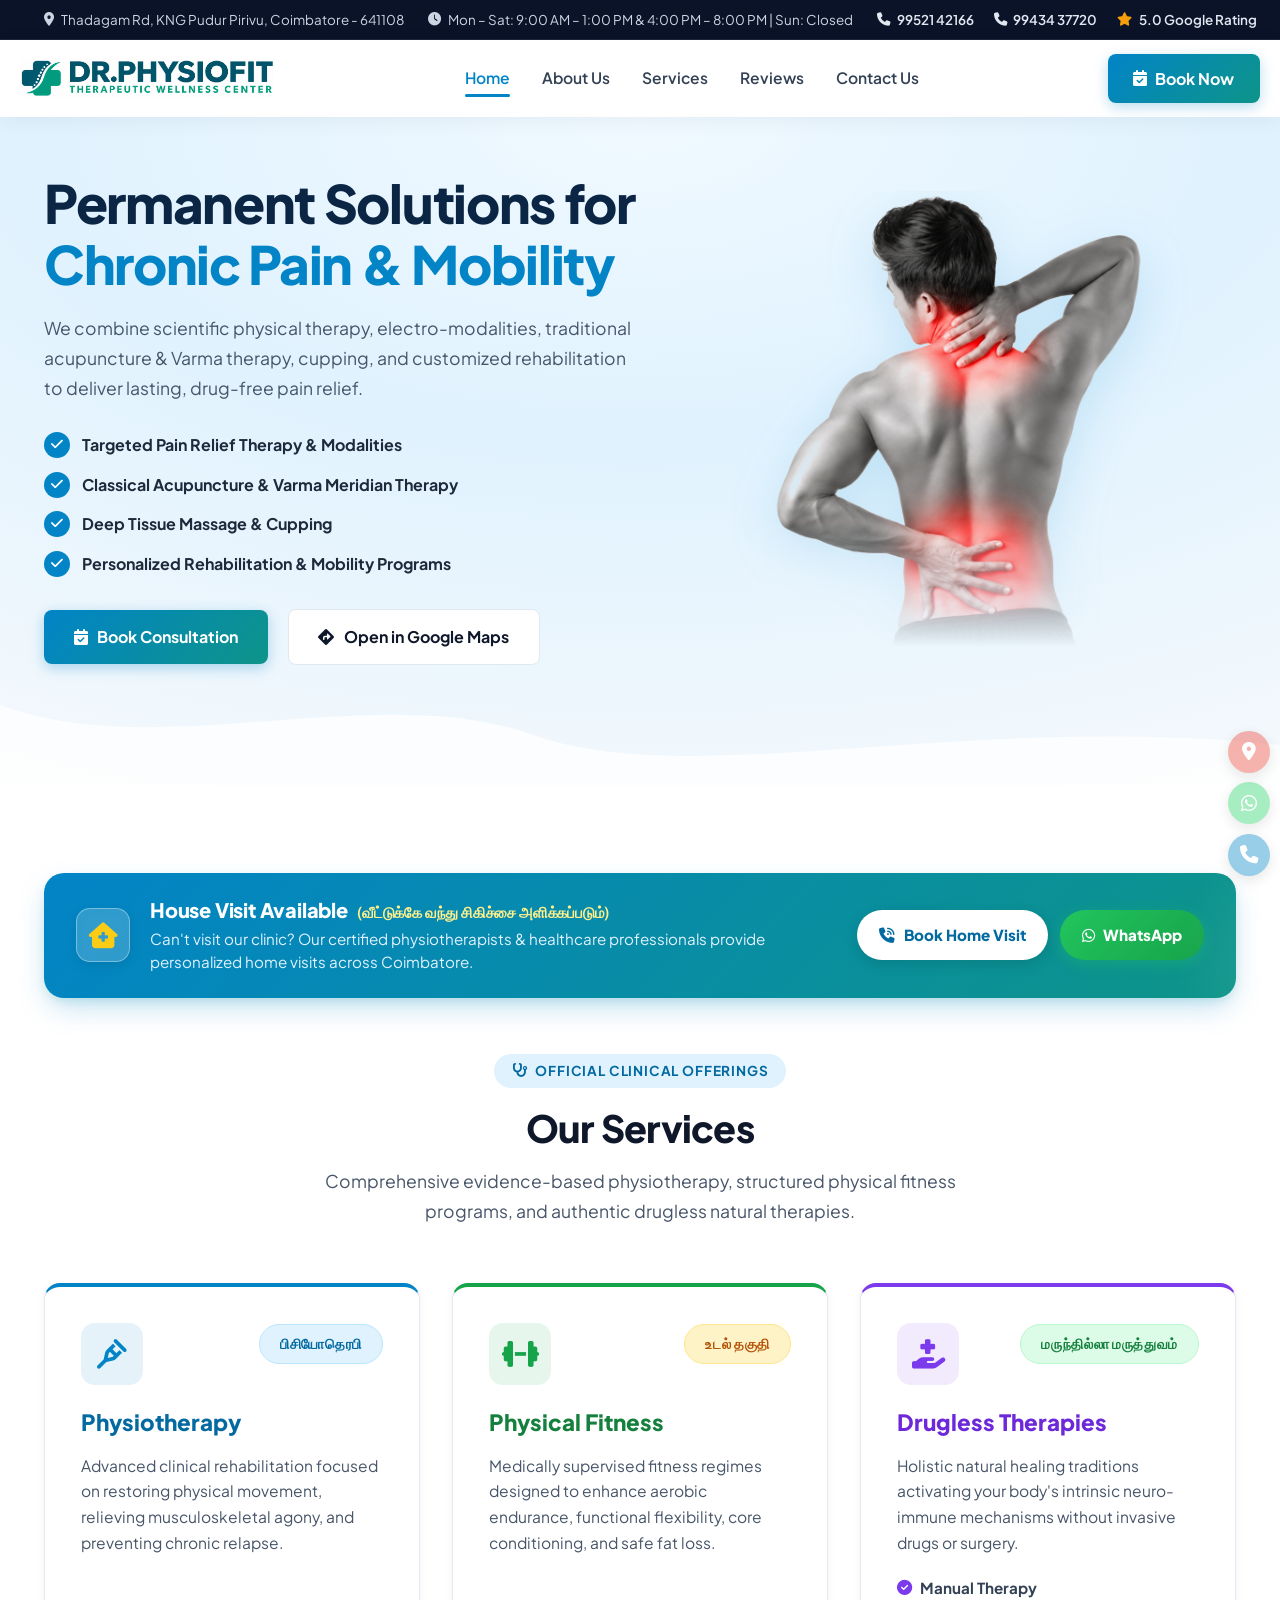
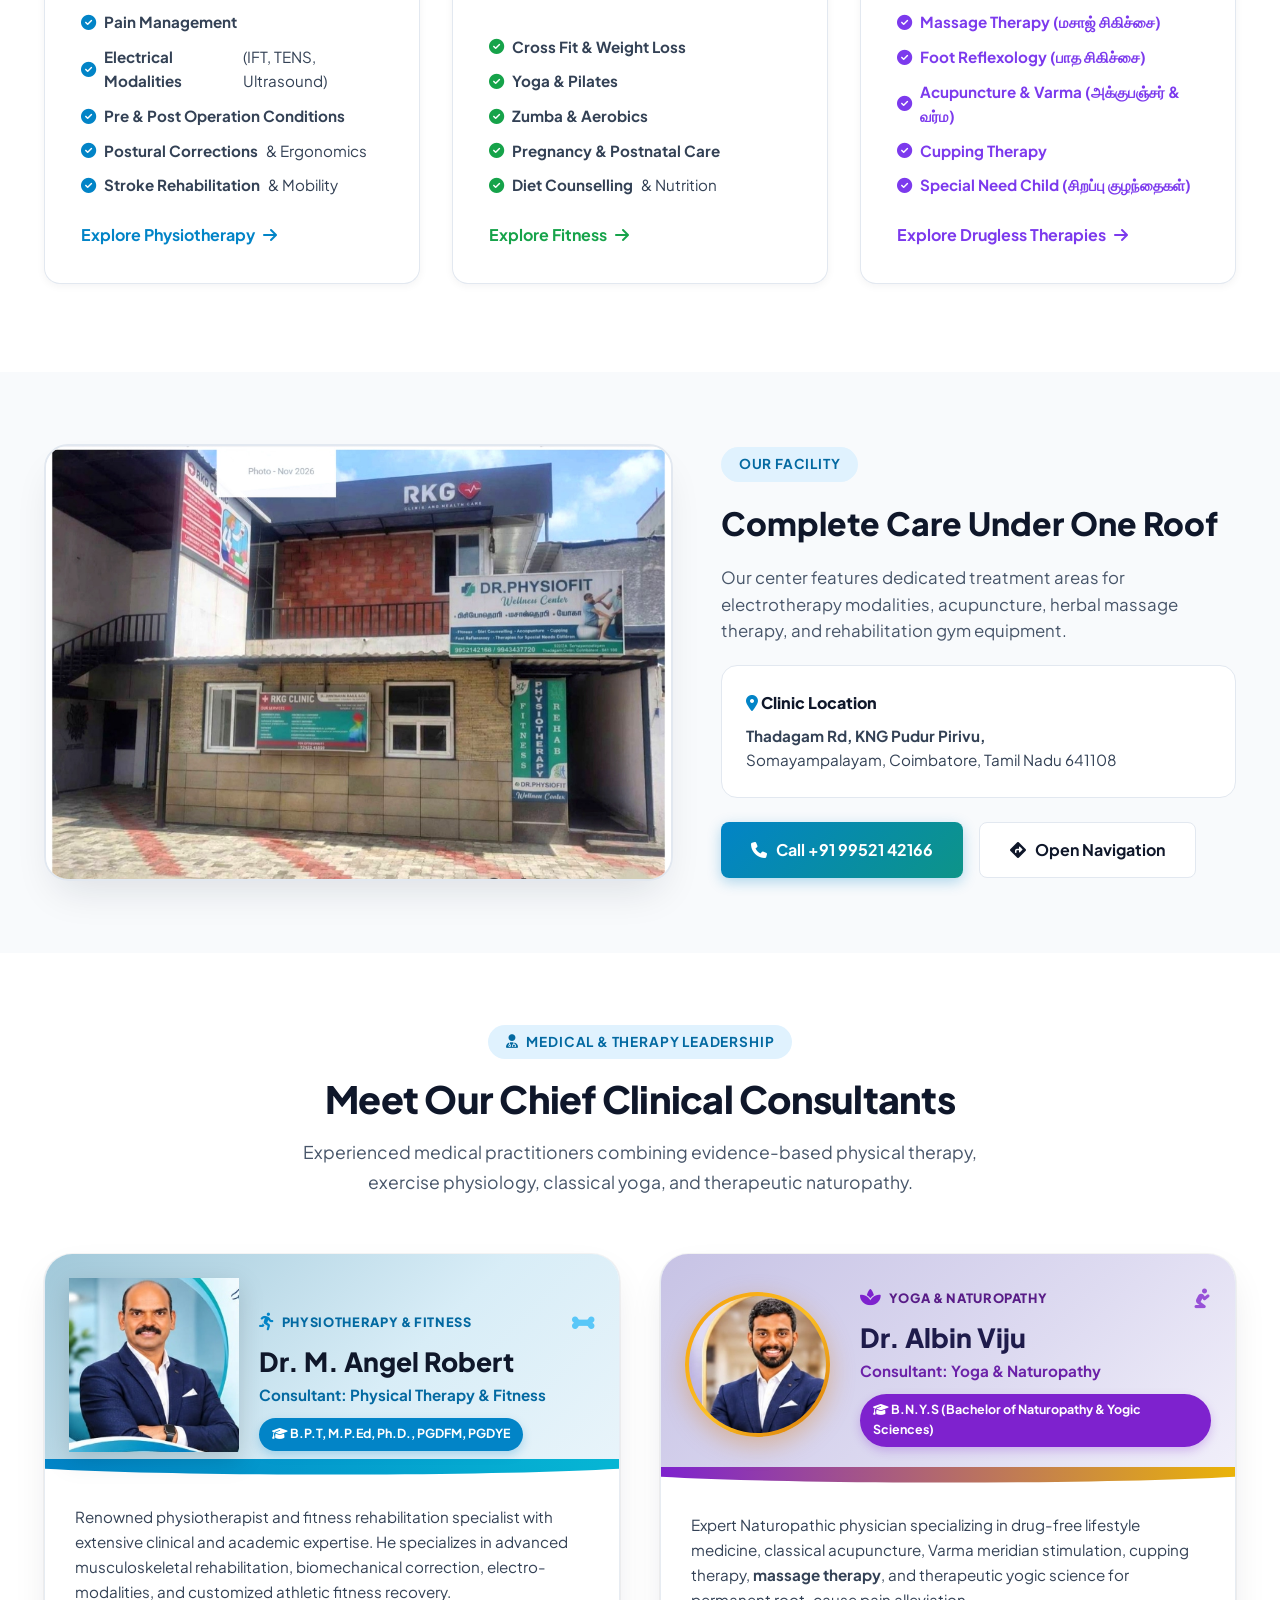
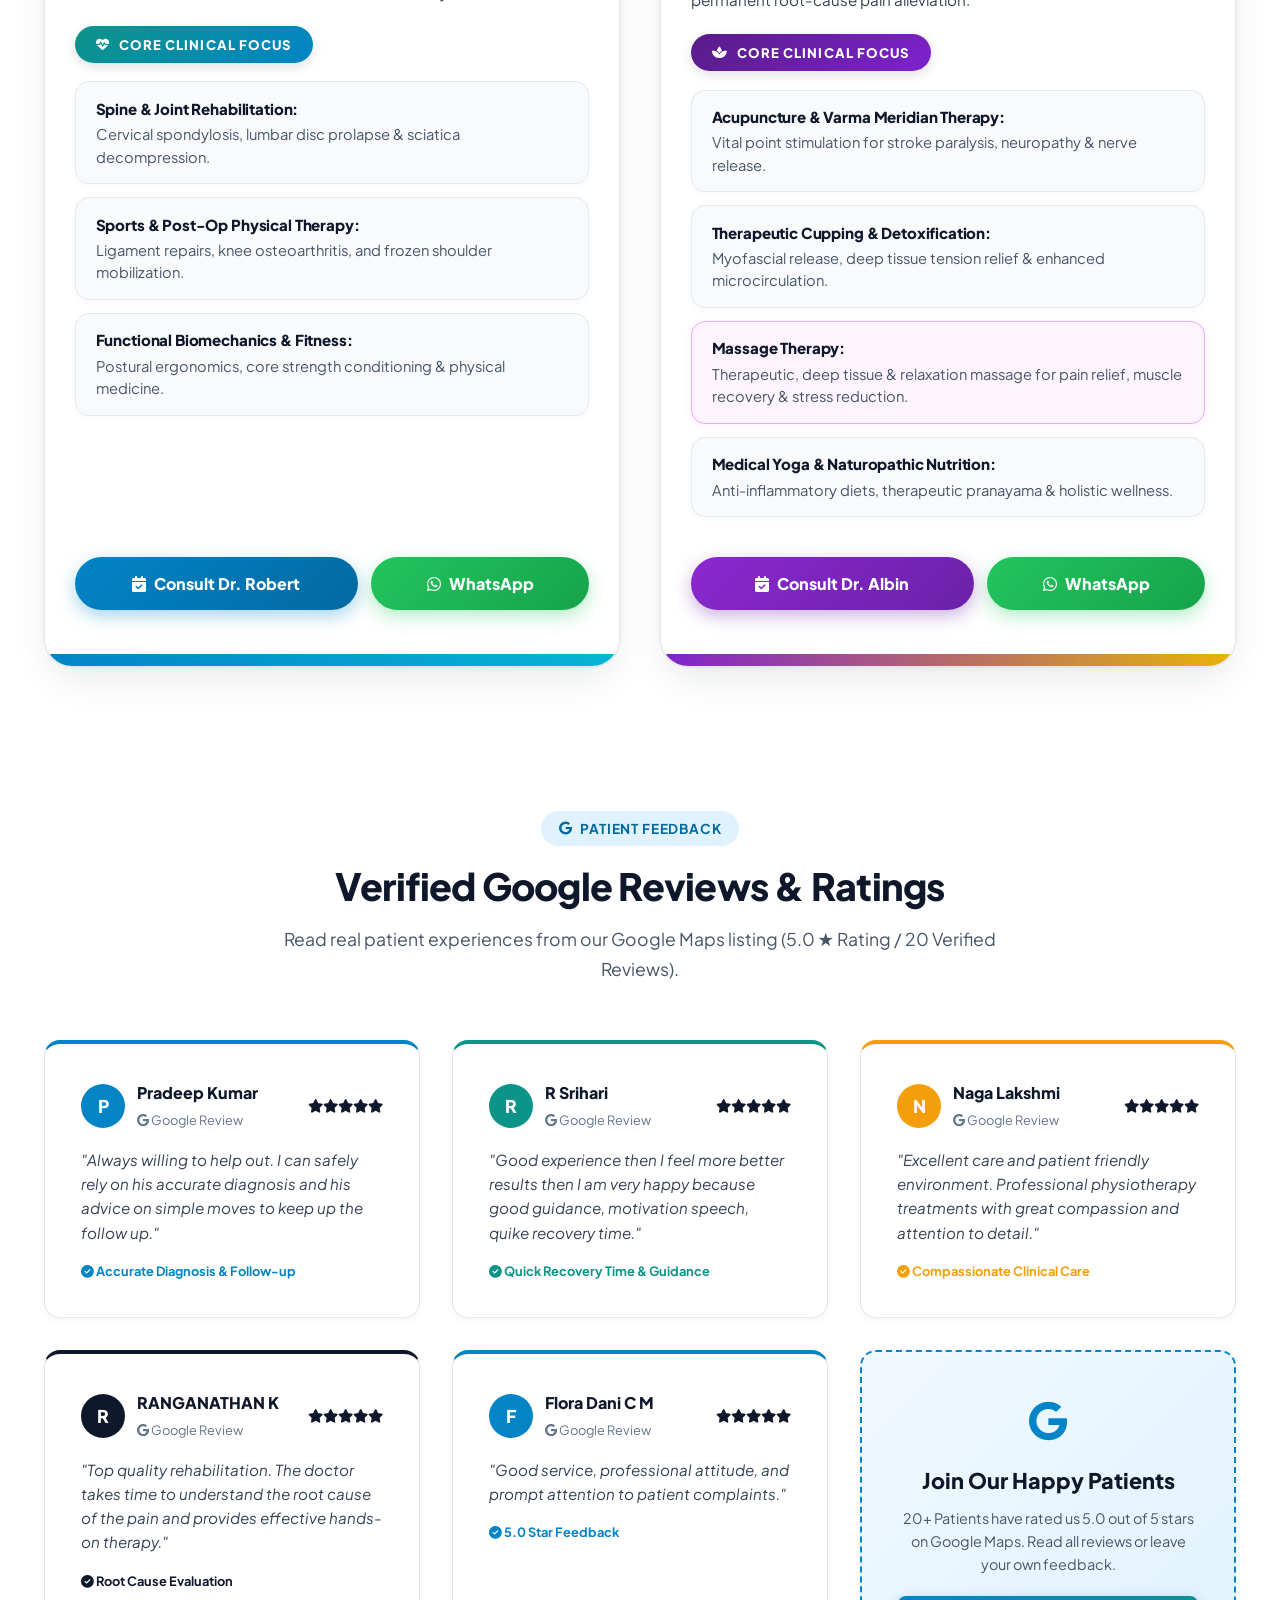
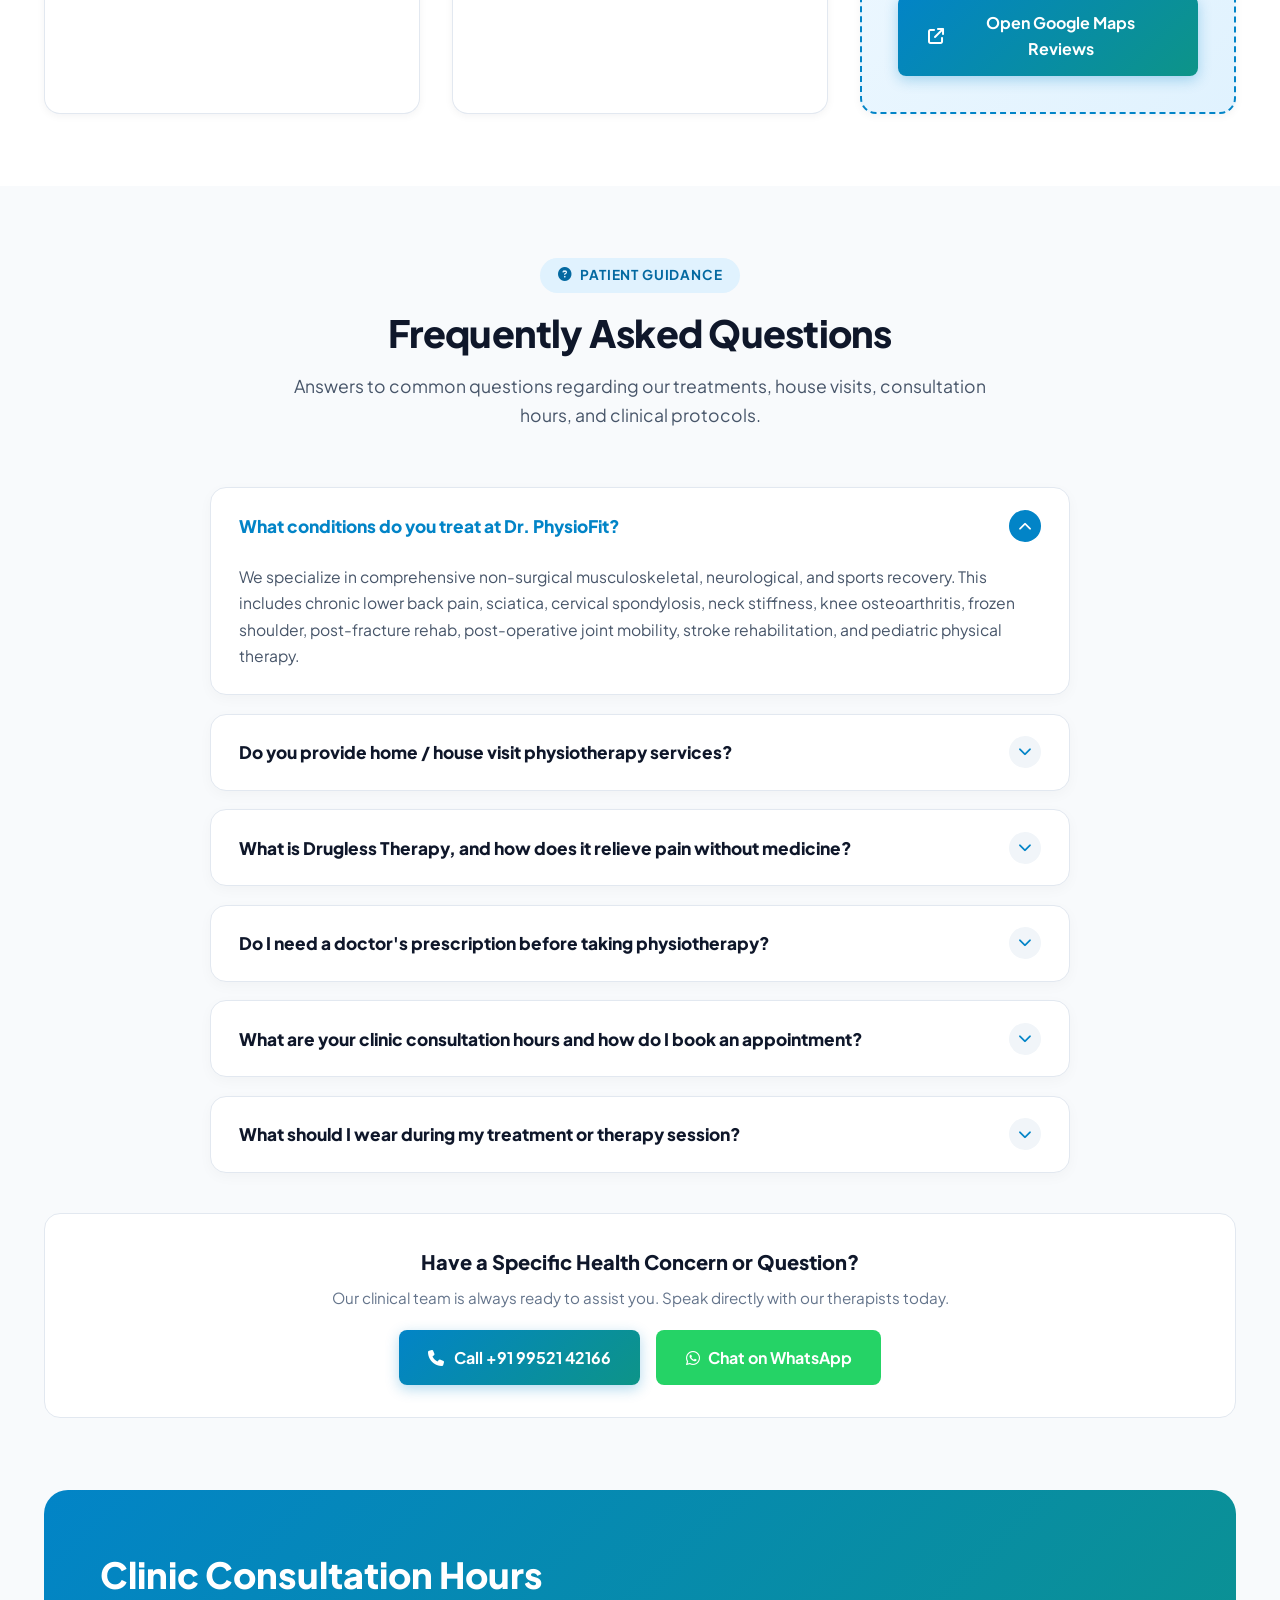
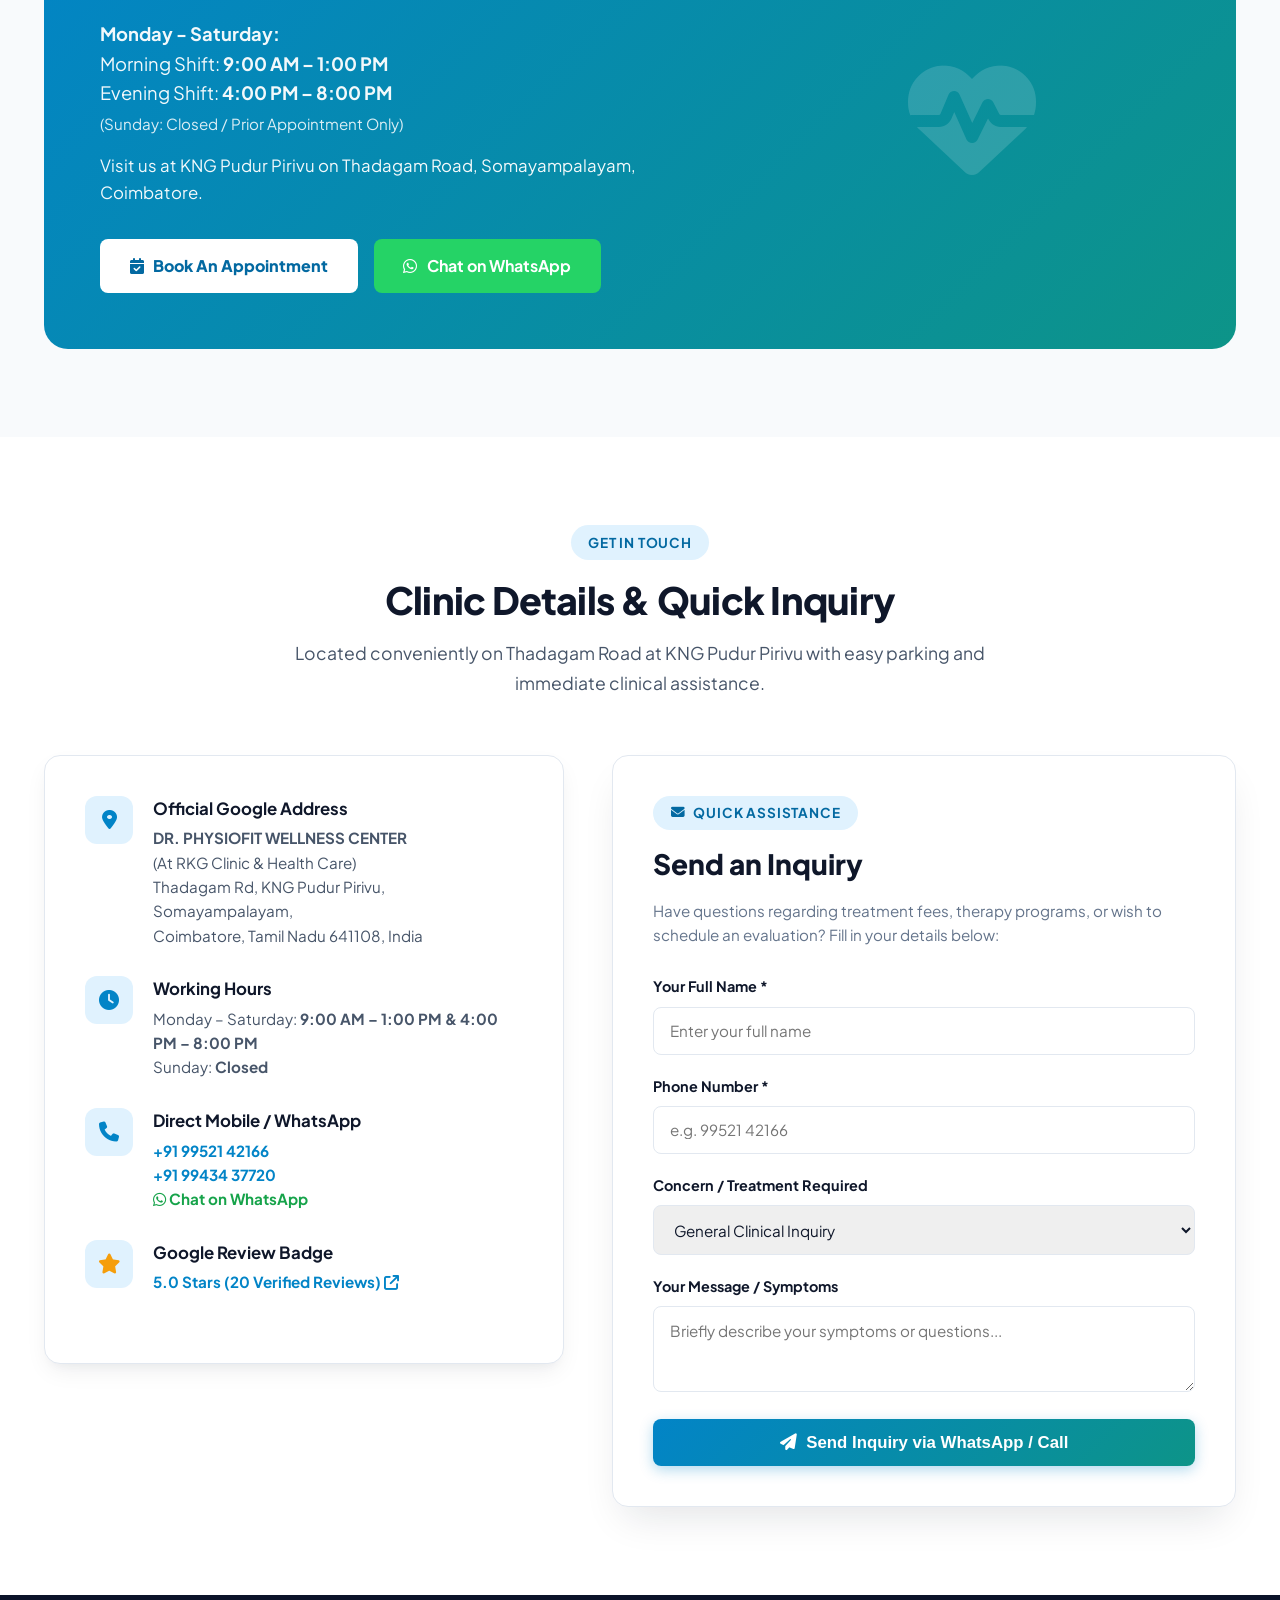
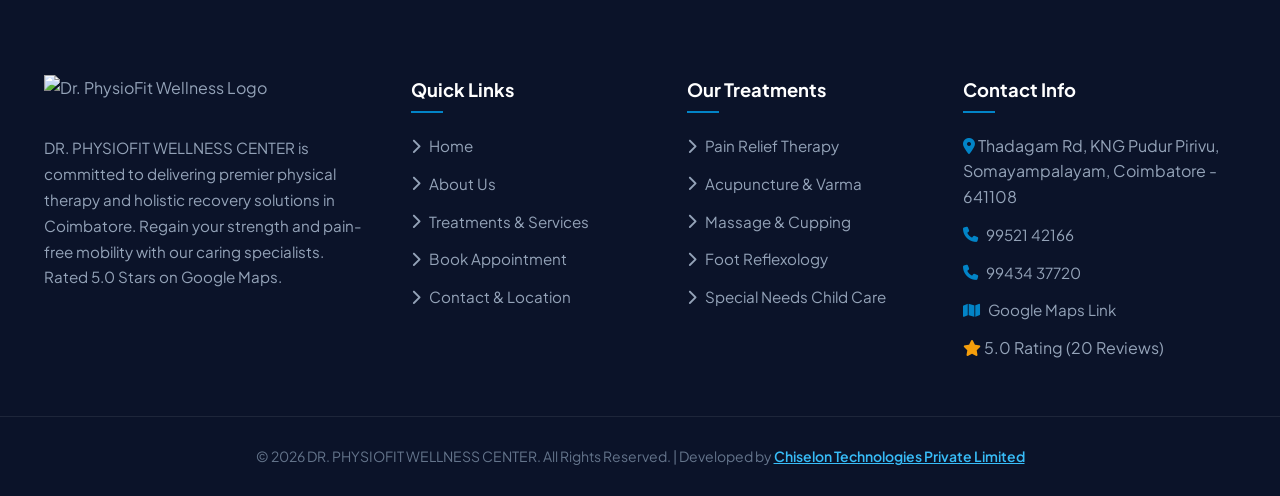
==== index.html @ c5eae2fc "Add Foot Reflexology and update Tamil service labels to match clinic poster" ====
<!doctype html>
<html lang="en">
  <head>
    <meta charset="UTF-8" />
    <meta name="viewport" content="width=device-width, initial-scale=1.0" />
    <title>
      Dr. PhysioFit Wellness Center | 5.0 Star Physiotherapy & Pain Relief
      Clinic Coimbatore
    </title>
    <meta
      name="description"
      content="DR. PHYSIOFIT   Wellness Center - Rated 5.0 Stars on Google (20+ verified reviews). Specialized Physiotherapy, Spine & Joint Care, Acupuncture & Rehabilitation at Thadagam Rd, KNG Pudur Pirivu, Somayampalayam, Coimbatore. Call 99521 42166 / 99434 37720."
    />
    <link
      rel="icon"
      type="image/png"
      sizes="32x32"
      href="/images/favicon-32.png"
    />
    <link
      rel="icon"
      type="image/png"
      sizes="64x64"
      href="/images/favicon-64.png"
    />
    <link rel="icon" type="image/png" href="/images/favicon.png" />
    <link rel="shortcut icon" href="/favicon.ico" />

    <!-- Fonts & FontAwesome -->
    <link rel="preconnect" href="https://fonts.googleapis.com" />
    <link rel="preconnect" href="https://fonts.gstatic.com" crossorigin />
    <link
      href="https://fonts.googleapis.com/css2?family=Plus+Jakarta+Sans:wght@400;500;600;700;800;900&display=swap"
      rel="stylesheet"
    />
    <link
      rel="stylesheet"
      href="https://cdnjs.cloudflare.com/ajax/libs/font-awesome/6.4.0/css/all.min.css"
    />

    <!-- CSS -->
    <link rel="stylesheet" href="/css/style.css" />
  </head>
  <body>
    <!-- Strict Single-Line Top Bar -->
    <div class="top-bar">
      <div class="container top-bar-inner">
        <div class="top-bar-info">
          <span
            ><i class="fa-solid fa-location-dot"></i> Thadagam Rd, KNG Pudur
            Pirivu, Coimbatore - 641108</span
          >
          <span
            ><i class="fa-solid fa-clock"></i> Mon – Sat: 9:00 AM – 1:00 PM &
            4:00 PM – 8:00 PM | Sun: Closed</span
          >
        </div>
        <div class="top-bar-actions">
          <a href="tel:+919952142166"
            ><i class="fa-solid fa-phone"></i> 99521 42166</a
          >
          <a href="tel:+919943437720"
            ><i class="fa-solid fa-phone"></i> 99434 37720</a
          >
          <a href="https://maps.app.goo.gl/hkyimK1Zaqz3wMFJA" target="_blank"
            ><i class="fa-solid fa-star" style="color: #f59e0b"></i> 5.0 Google
            Rating</a
          >
        </div>
      </div>
    </div>

    <!-- Header -->
    <header class="header">
      <div class="container navbar">
        <a href="/" class="brand-logo">
          <img src="/images/logo-white.png" alt="Dr. PhysioFit Wellness Logo" />
        </a>

        <nav class="nav-links">
          <a href="/" class="active">Home</a>
          <a href="/about">About Us</a>
          <a href="/services">Services</a>
          <a href="/#reviews">Reviews</a>
          <a href="/contact">Contact Us</a>
        </nav>

        <a href="/appointment" class="header-cta-btn">
          <i class="fa-solid fa-calendar-check"></i> Book Now
        </a>

        <button class="mobile-menu-toggle" aria-label="Toggle menu">
          <i class="fa-solid fa-bars"></i>
        </button>
      </div>
    </header>

    <!-- Clean Hero Section with Pure Direct Image (No Card Box, No Over Content) -->
    <section class="hero-custom-canvas">
      <div class="container">
        <div class="hero-split-grid">
          <!-- Left Column: Branding, Typography, Bullets & Buttons -->
          <div>
            <h1 class="hero-main-heading">
              Permanent Solutions for <span>Chronic Pain & Mobility</span>
            </h1>

            <p class="hero-lead-text">
              We combine scientific physical therapy, electro-modalities,
              traditional acupuncture & Varma therapy, cupping, and customized
              rehabilitation to deliver lasting, drug-free pain relief.
            </p>

            <div class="hero-feature-bullets">
              <div class="hero-bullet">
                <div class="hero-bullet-icon">
                  <i class="fa-solid fa-check"></i>
                </div>
                <span>Targeted Pain Relief Therapy & Modalities</span>
              </div>
              <div class="hero-bullet">
                <div class="hero-bullet-icon">
                  <i class="fa-solid fa-check"></i>
                </div>
                <span>Classical Acupuncture & Varma Meridian Therapy</span>
              </div>
              <div class="hero-bullet">
                <div class="hero-bullet-icon">
                  <i class="fa-solid fa-check"></i>
                </div>
                <span> Deep Tissue Massage & Cupping</span>
              </div>
              <div class="hero-bullet">
                <div class="hero-bullet-icon">
                  <i class="fa-solid fa-check"></i>
                </div>
                <span>Personalized Rehabilitation & Mobility Programs</span>
              </div>
            </div>

            <div class="hero-cta-group">
              <a href="/appointment" class="btn btn-primary">
                <i class="fa-solid fa-calendar-check"></i> Book Consultation
              </a>
              <a
                href="https://maps.app.goo.gl/hkyimK1Zaqz3wMFJA"
                target="_blank"
                class="btn btn-secondary"
              >
                <i class="fa-solid fa-diamond-turn-right"></i> Open in Google
                Maps
              </a>
            </div>
          </div>

          <!-- Right Column: Pure Clean Transparent Image Directly on Hero Background -->
          <div class="hero-pure-image-wrap">
            <img
              src="/images/hero-back-pain-man-full-transparent.png"
              alt="Back and Neck Pain Physiotherapy Evaluation"
              class="hero-pure-image"
            />
          </div>
        </div>
      </div>
    </section>

    <!-- Core Services Section -->
    <section class="section" style="background-color: #ffffff">
      <div class="container">
        <!-- House Visit Notice Banner from Official Brochure -->
        <div class="house-visit-banner">
          <div class="house-visit-content">
            <div class="house-visit-icon">
              <i class="fa-solid fa-house-medical"></i>
            </div>
            <div class="house-visit-text">
              <h4>House Visit Available <span class="tamil-inline">(வீட்டுக்கே வந்து சிகிச்சை அளிக்கப்படும்)</span></h4>
              <p>Can't visit our clinic? Our certified physiotherapists & healthcare professionals provide personalized home visits across Coimbatore.</p>
            </div>
          </div>
          <div class="house-visit-actions">
            <a href="tel:+919952142166" class="house-visit-btn">
              <i class="fa-solid fa-phone-volume"></i> Book Home Visit
            </a>
            <a href="https://wa.me/919952142166?text=Hi%20Dr.%20PhysioFit,%20I%20would%20like%20to%20request%20a%20House%20Visit%20for%20Physiotherapy" target="_blank" class="house-visit-whatsapp-btn">
              <i class="fa-brands fa-whatsapp"></i> WhatsApp
            </a>
          </div>
        </div>

        <div class="section-title-wrap">
          <span class="badge-tag"><i class="fa-solid fa-stethoscope"></i> Official Clinical Offerings</span>
          <h2 class="section-title">Our Services</h2>
          <p class="section-subtitle">
            Comprehensive evidence-based physiotherapy, structured physical fitness programs, and authentic drugless natural therapies.
          </p>
        </div>

        <!-- 3 Core Clinical Divisions from Official Brochure -->
        <div class="card-grid">
          <!-- Division 1: Physiotherapy -->
          <div class="service-card" style="border-top: 4px solid #0284c7;">
            <div style="display: flex; align-items: center; justify-content: space-between; margin-bottom: 1.25rem;">
              <div class="service-icon" style="background: rgba(2, 132, 199, 0.1); color: #0284c7; margin-bottom: 0;">
                <i class="fa-solid fa-crutch"></i>
              </div>
              <span class="category-header-pill cat-physio">பிசியோதெரபி</span>
            </div>
            <h3 class="service-title" style="color: #0369a1; font-size: 1.4rem;">Physiotherapy</h3>
            <p class="service-desc" style="margin-bottom: 1.25rem;">
              Advanced clinical rehabilitation focused on restoring physical movement, relieving musculoskeletal agony, and preventing chronic relapse.
            </p>
            <ul style="list-style: none; padding: 0; margin: 0 0 1.5rem 0; display: flex; flex-direction: column; gap: 0.65rem;">
              <li style="display: flex; align-items: center; gap: 0.5rem; font-size: 0.95rem; color: #334155;">
                <i class="fa-solid fa-circle-check" style="color: #0284c7;"></i> <strong>Pain Management</strong>
              </li>
              <li style="display: flex; align-items: center; gap: 0.5rem; font-size: 0.95rem; color: #334155;">
                <i class="fa-solid fa-circle-check" style="color: #0284c7;"></i> <strong>Electrical Modalities</strong> (IFT, TENS, Ultrasound)
              </li>
              <li style="display: flex; align-items: center; gap: 0.5rem; font-size: 0.95rem; color: #334155;">
                <i class="fa-solid fa-circle-check" style="color: #0284c7;"></i> <strong>Pre & Post Operation Conditions</strong>
              </li>
              <li style="display: flex; align-items: center; gap: 0.5rem; font-size: 0.95rem; color: #334155;">
                <i class="fa-solid fa-circle-check" style="color: #0284c7;"></i> <strong>Postural Corrections</strong> & Ergonomics
              </li>
              <li style="display: flex; align-items: center; gap: 0.5rem; font-size: 0.95rem; color: #334155;">
                <i class="fa-solid fa-circle-check" style="color: #0284c7;"></i> <strong>Stroke Rehabilitation</strong> & Mobility
              </li>
            </ul>
            <a href="/services#physiotherapy" class="service-link" style="color: #0284c7;">
              Explore Physiotherapy <i class="fa-solid fa-arrow-right"></i>
            </a>
          </div>

          <!-- Division 2: Physical Fitness -->
          <div class="service-card" style="border-top: 4px solid #16a34a;">
            <div style="display: flex; align-items: center; justify-content: space-between; margin-bottom: 1.25rem;">
              <div class="service-icon" style="background: rgba(22, 163, 74, 0.1); color: #16a34a; margin-bottom: 0;">
                <i class="fa-solid fa-dumbbell"></i>
              </div>
              <span class="category-header-pill cat-fitness">உடல் தகுதி</span>
            </div>
            <h3 class="service-title" style="color: #15803d; font-size: 1.4rem;">Physical Fitness</h3>
            <p class="service-desc" style="margin-bottom: 1.25rem;">
              Medically supervised fitness regimes designed to enhance aerobic endurance, functional flexibility, core conditioning, and safe fat loss.
            </p>
            <ul style="list-style: none; padding: 0; margin: 0 0 1.5rem 0; display: flex; flex-direction: column; gap: 0.65rem;">
              <li style="display: flex; align-items: center; gap: 0.5rem; font-size: 0.95rem; color: #334155;">
                <i class="fa-solid fa-circle-check" style="color: #16a34a;"></i> <strong>Cross Fit & Weight Loss</strong>
              </li>
              <li style="display: flex; align-items: center; gap: 0.5rem; font-size: 0.95rem; color: #334155;">
                <i class="fa-solid fa-circle-check" style="color: #16a34a;"></i> <strong>Yoga & Pilates</strong>
              </li>
              <li style="display: flex; align-items: center; gap: 0.5rem; font-size: 0.95rem; color: #334155;">
                <i class="fa-solid fa-circle-check" style="color: #16a34a;"></i> <strong>Zumba & Aerobics</strong>
              </li>
              <li style="display: flex; align-items: center; gap: 0.5rem; font-size: 0.95rem; color: #334155;">
                <i class="fa-solid fa-circle-check" style="color: #16a34a;"></i> <strong>Pregnancy & Postnatal Care</strong>
              </li>
              <li style="display: flex; align-items: center; gap: 0.5rem; font-size: 0.95rem; color: #334155;">
                <i class="fa-solid fa-circle-check" style="color: #16a34a;"></i> <strong>Diet Counselling</strong> & Nutrition
              </li>
            </ul>
            <a href="/services#fitness" class="service-link" style="color: #16a34a;">
              Explore Fitness <i class="fa-solid fa-arrow-right"></i>
            </a>
          </div>

          <!-- Division 3: Drugless Therapies -->
          <div class="service-card" style="border-top: 4px solid #7c3aed;">
            <div style="display: flex; align-items: center; justify-content: space-between; margin-bottom: 1.25rem;">
              <div class="service-icon" style="background: rgba(124, 58, 237, 0.1); color: #7c3aed; margin-bottom: 0;">
                <i class="fa-solid fa-hand-holding-medical"></i>
              </div>
              <span class="category-header-pill cat-drugless">மருந்தில்லா மருத்துவம்</span>
            </div>
            <h3 class="service-title" style="color: #6d28d9; font-size: 1.4rem;">Drugless Therapies</h3>
            <p class="service-desc" style="margin-bottom: 1.25rem;">
              Holistic natural healing traditions activating your body's intrinsic neuro-immune mechanisms without invasive drugs or surgery.
            </p>
            <ul style="list-style: none; padding: 0; margin: 0 0 1.5rem 0; display: flex; flex-direction: column; gap: 0.65rem;">
              <li style="display: flex; align-items: center; gap: 0.5rem; font-size: 0.95rem; color: #334155;">
                <i class="fa-solid fa-circle-check" style="color: #7c3aed;"></i> <strong>Manual Therapy</strong>
              </li>
              <li style="display: flex; align-items: center; gap: 0.5rem; font-size: 0.95rem; color: #7c3aed;">
                <i class="fa-solid fa-circle-check" style="color: #7c3aed;"></i> <strong>Massage Therapy (மசாஜ் சிகிச்சை)</strong>
              </li>
              <li style="display: flex; align-items: center; gap: 0.5rem; font-size: 0.95rem; color: #7c3aed;">
                <i class="fa-solid fa-circle-check" style="color: #7c3aed;"></i> <strong>Foot Reflexology (பாத சிகிச்சை)</strong>
              </li>
              <li style="display: flex; align-items: center; gap: 0.5rem; font-size: 0.95rem; color: #7c3aed;">
                <i class="fa-solid fa-circle-check" style="color: #7c3aed;"></i> <strong>Acupuncture & Varma (அக்குபஞ்சர் & வர்ம)</strong>
              </li>
              <li style="display: flex; align-items: center; gap: 0.5rem; font-size: 0.95rem; color: #7c3aed;">
                <i class="fa-solid fa-circle-check" style="color: #7c3aed;"></i> <strong>Cupping Therapy</strong>
              </li>
              <li style="display: flex; align-items: center; gap: 0.5rem; font-size: 0.95rem; color: #7c3aed;">
                <i class="fa-solid fa-circle-check" style="color: #7c3aed;"></i> <strong>Special Need Child (சிறப்பு குழந்தைகள்)</strong>
              </li>
            </ul>
            <a href="/services#drugless" class="service-link" style="color: #7c3aed;">
              Explore Drugless Therapies <i class="fa-solid fa-arrow-right"></i>
            </a>
          </div>
        </div>
      </div>
    </section>

    <!-- Facility Showcase Section -->
    <section
      class="section"
      style="background-color: var(--bg-light); padding: 4.5rem 0"
    >
      <div class="container">
        <div class="facility-showcase-grid">
          <div
            style="
              border-radius: var(--radius-lg);
              overflow: hidden;
              box-shadow: var(--shadow-lg);
              border: 2px solid var(--border);
            "
          >
            <img
              src="/images/clinic-exterior-hd.jpg"
              alt="Dr. PhysioFit Wellness Center HD Clinic Frontage"
              style="width: 100%; display: block"
            />
          </div>

          <div>
            <span class="badge-tag">Our Facility</span>
            <h3
              style="
                font-size: 2rem;
                font-weight: 800;
                color: #0f172a;
                margin-bottom: 1rem;
              "
            >
              Complete Care Under One Roof
            </h3>
            <p
              style="color: #475569; margin-bottom: 1.25rem; font-size: 1.05rem"
            >
              Our center features dedicated treatment areas for electrotherapy
              modalities, acupuncture, herbal massage therapy, and
              rehabilitation gym equipment.
            </p>
            <div
              style="
                background: #ffffff;
                padding: 1.5rem;
                border-radius: var(--radius-md);
                border-left: 4px solid var(--primary);
                margin-bottom: 1.5rem;
                border: 1px solid var(--border);
              "
            >
              <h4
                style="font-weight: 800; color: #0f172a; margin-bottom: 0.5rem"
              >
                <i
                  class="fa-solid fa-location-dot"
                  style="color: var(--primary)"
                ></i>
                Clinic Location
              </h4>
              <p style="color: #334155; font-size: 0.95rem">
                <strong>Thadagam Rd, KNG Pudur Pirivu,</strong><br />
                Somayampalayam, Coimbatore, Tamil Nadu 641108
              </p>
            </div>

            <div style="display: flex; gap: 1rem; flex-wrap: wrap">
              <a href="tel:+919952142166" class="btn btn-primary"
                ><i class="fa-solid fa-phone"></i> Call +91 99521 42166</a
              >
              <a
                href="https://maps.app.goo.gl/hkyimK1Zaqz3wMFJA"
                target="_blank"
                class="btn btn-secondary"
                ><i class="fa-solid fa-diamond-turn-right"></i> Open
                Navigation</a
              >
            </div>
          </div>
        </div>
      </div>
    </section>

    <!-- Expert Clinical Consultants / Doctors Section -->
    <section
      class="section"
      style="background-color: #ffffff; padding: 4.5rem 0"
    >
      <div class="container">
        <div class="section-title-wrap">
          <span class="badge-tag"
            ><i class="fa-solid fa-user-doctor"></i> Medical & Therapy
            Leadership</span
          >
          <h2 class="section-title">Meet Our Chief Clinical Consultants</h2>
          <p class="section-subtitle">
            Experienced medical practitioners combining evidence-based physical
            therapy, exercise physiology, classical yoga, and therapeutic
            naturopathy.
          </p>
        </div>

        <div class="doctor-team-grid">
          <!-- Doctor 1: Dr. M. Angel Robert (Official Card Exact) -->
          <div class="doctor-card theme-robert">
            <div class="doctor-card-header">
              <!-- Dr. Robert Photo Area with Clinic & Cutout Suit -->
              <div class="doctor-robert-photo-box">
                <img
                  src="/images/dr-robert-suit-new.png"
                  alt="Dr. M. Angel Robert - Consultant PT and Fitness"
                  class="doctor-robert-cutout"
                />
              </div>

              <!-- Header Content -->
              <div class="doctor-header-content">
                <div class="doctor-header-top-row">
                  <div class="doctor-category-badge">
                    <i class="fa-solid fa-person-running"></i>
                    <span>PHYSIOTHERAPY & FITNESS</span>
                  </div>
                  <div class="doctor-spine-graphic">
                    <i class="fa-solid fa-bone"></i>
                  </div>
                </div>
                
                <h3 class="doctor-card-title">Dr. M. Angel Robert</h3>
                <div class="doctor-card-subtitle">
                  Consultant: Physical Therapy & Fitness
                </div>
                
                <div class="doctor-card-tags">
                  <span class="doctor-degree-pill">
                    <i class="fa-solid fa-graduation-cap"></i> B.P.T, M.P.Ed, Ph.D., PGDFM, PGDYE
                  </span>
                </div>
              </div>
            </div>
            
            <!-- Curving Teal Wave Band -->
            <div class="doctor-card-wave wave-robert"></div>

            <div class="doctor-card-body">
              <p class="doctor-bio-text">
                Renowned physiotherapist and fitness rehabilitation specialist
                with extensive clinical and academic expertise. He specializes
                in advanced musculoskeletal rehabilitation, biomechanical
                correction, electro-modalities, and customized athletic fitness
                recovery.
              </p>

              <!-- Pill Header with Pulse/EKG Icon -->
              <div class="focus-header-banner banner-robert">
                <i class="fa-solid fa-heart-pulse"></i> CORE CLINICAL FOCUS
              </div>

              <div class="focus-rows-list">
                <div class="focus-row-item">
                  <div class="focus-row-text">
                    <span class="focus-row-title">Spine & Joint Rehabilitation:</span>
                    Cervical spondylosis, lumbar disc prolapse & sciatica decompression.
                  </div>
                </div>

                <div class="focus-row-item">
                  <div class="focus-row-text">
                    <span class="focus-row-title">Sports & Post-Op Physical Therapy:</span>
                    Ligament repairs, knee osteoarthritis, and frozen shoulder mobilization.
                  </div>
                </div>

                <div class="focus-row-item">
                  <div class="focus-row-text">
                    <span class="focus-row-title">Functional Biomechanics & Fitness:</span>
                    Postural ergonomics, core strength conditioning & physical medicine.
                  </div>
                </div>
              </div>

              <div class="doctor-action-btns">
                <a href="/appointment" class="btn-consult-robert">
                  <i class="fa-solid fa-calendar-check"></i> Consult Dr. Robert
                </a>
                <a
                  href="https://wa.me/919952142166?text=Hi%20Dr.%20PhysioFit,%20I%20would%20like%20to%20consult%20with%20Dr.%20M.%20Angel%20Robert"
                  target="_blank"
                  class="btn-pill-whatsapp"
                >
                  <i class="fa-brands fa-whatsapp"></i> WhatsApp
                </a>
              </div>
            </div>
            <!-- Bottom Curved Gradient Footer -->
            <div class="doctor-card-bottom-band band-robert"></div>
          </div>

          <!-- Doctor 2: Dr. Albin Viju (Official Card Exact) -->
          <div class="doctor-card theme-albin">
            <div class="doctor-card-header">
              <!-- Dr. Albin Photo in Golden Oval Frame -->
              <div class="doctor-albin-photo-box">
                <div class="doctor-gold-ring">
                  <img
                    src="/images/dr-albin-gold-circle-new.png"
                    alt="Dr. Albin Viju - Consultant Yoga and Naturopathy"
                  />
                </div>
              </div>

              <!-- Header Content -->
              <div class="doctor-header-content">
                <div class="doctor-header-top-row">
                  <div class="doctor-category-badge badge-albin">
                    <i class="fa-solid fa-spa"></i>
                    <span>YOGA & NATUROPATHY</span>
                  </div>
                  <div class="doctor-yoga-graphic">
                    <i class="fa-solid fa-person-praying"></i>
                  </div>
                </div>

                <h3 class="doctor-card-title">Dr. Albin Viju</h3>
                <div class="doctor-card-subtitle">
                  Consultant: Yoga & Naturopathy
                </div>
                
                <div class="doctor-card-tags">
                  <span class="doctor-degree-pill degree-albin">
                    <i class="fa-solid fa-graduation-cap"></i> B.N.Y.S (Bachelor of Naturopathy & Yogic Sciences)
                  </span>
                </div>
              </div>
            </div>
            
            <!-- Curving Purple/Gold Wave Band -->
            <div class="doctor-card-wave wave-albin"></div>

            <div class="doctor-card-body">
              <p class="doctor-bio-text">
                Expert Naturopathic physician specializing in drug-free
                lifestyle medicine, classical acupuncture, Varma meridian
                stimulation, cupping therapy, <strong>massage therapy</strong>, and therapeutic yogic science for
                permanent root-cause pain alleviation.
              </p>

              <!-- Pill Header with Lotus Icon -->
              <div class="focus-header-banner banner-albin">
                <i class="fa-solid fa-spa"></i> CORE CLINICAL FOCUS
              </div>

              <div class="focus-rows-list">
                <div class="focus-row-item">
                  <div class="focus-row-text">
                    <span class="focus-row-title">Acupuncture & Varma Meridian Therapy:</span>
                    Vital point stimulation for stroke paralysis, neuropathy & nerve release.
                  </div>
                </div>

                <div class="focus-row-item">
                  <div class="focus-row-text">
                    <span class="focus-row-title">Therapeutic Cupping & Detoxification:</span>
                    Myofascial release, deep tissue tension relief & enhanced microcirculation.
                  </div>
                </div>

                <div class="focus-row-item highlight-massage-row">
                  <div class="focus-row-text">
                    <span class="focus-row-title">Massage Therapy:</span>
                    Therapeutic, deep tissue & relaxation massage for pain relief, muscle recovery & stress reduction.
                  </div>
                </div>

                <div class="focus-row-item">
                  <div class="focus-row-text">
                    <span class="focus-row-title">Medical Yoga & Naturopathic Nutrition:</span>
                    Anti-inflammatory diets, therapeutic pranayama & holistic wellness.
                  </div>
                </div>
              </div>

              <div class="doctor-action-btns">
                <a href="/appointment" class="btn-consult-albin">
                  <i class="fa-solid fa-calendar-check"></i> Consult Dr. Albin
                </a>
                <a
                  href="https://wa.me/919952142166?text=Hi%20Dr.%20PhysioFit,%20I%20would%20like%20to%20consult%20with%20Dr.%20Albin%20Viju"
                  target="_blank"
                  class="btn-pill-whatsapp"
                >
                  <i class="fa-brands fa-whatsapp"></i> WhatsApp
                </a>
              </div>
            </div>
            <!-- Bottom Curved Gradient Footer -->
            <div class="doctor-card-bottom-band band-albin"></div>
          </div>
        </div>
      </div>
    </section>

    <!-- Google Verified Reviews Section -->
    <section
      id="reviews"
      class="section"
      style="
        background-color: #ffffff;
        padding: 4.5rem 0;
        scroll-margin-top: 80px;
      "
    >
      <div class="container">
        <div class="section-title-wrap">
          <span class="badge-tag"
            ><i class="fa-brands fa-google"></i> Patient Feedback</span
          >
          <h2 class="section-title">Verified Google Reviews & Ratings</h2>
          <p class="section-subtitle">
            Read real patient experiences from our Google Maps listing (5.0 ★
            Rating / 20 Verified Reviews).
          </p>
        </div>

        <div class="card-grid">
          <!-- Review 1 -->
          <div class="service-card" style="border-top: 4px solid #0284c7">
            <div
              style="
                display: flex;
                justify-content: space-between;
                align-items: center;
                margin-bottom: 1rem;
              "
            >
              <div style="display: flex; align-items: center; gap: 0.75rem">
                <div
                  style="
                    width: 44px;
                    height: 44px;
                    border-radius: 50%;
                    background: #0284c7;
                    color: #fff;
                    font-weight: 800;
                    display: flex;
                    align-items: center;
                    justify-content: center;
                    font-size: 1.1rem;
                  "
                >
                  P
                </div>
                <div>
                  <h4 style="font-weight: 800; color: #0f172a; font-size: 1rem">
                    Pradeep Kumar
                  </h4>
                  <span style="font-size: 0.8rem; color: #64748b"
                    ><i class="fa-brands fa-google"></i> Google Review</span
                  >
                </div>
              </div>
              <div class="stars" style="font-size: 0.85rem">
                <i class="fa-solid fa-star"></i><i class="fa-solid fa-star"></i
                ><i class="fa-solid fa-star"></i><i class="fa-solid fa-star"></i
                ><i class="fa-solid fa-star"></i>
              </div>
            </div>
            <p
              style="
                color: #334155;
                font-size: 0.95rem;
                font-style: italic;
                line-height: 1.6;
                margin-bottom: 1rem;
              "
            >
              "Always willing to help out. I can safely rely on his accurate
              diagnosis and his advice on simple moves to keep up the follow
              up."
            </p>
            <span style="font-size: 0.8rem; font-weight: 700; color: #0284c7"
              ><i class="fa-solid fa-circle-check"></i> Accurate Diagnosis &
              Follow-up</span
            >
          </div>

          <!-- Review 2 -->
          <div class="service-card" style="border-top: 4px solid #0d9488">
            <div
              style="
                display: flex;
                justify-content: space-between;
                align-items: center;
                margin-bottom: 1rem;
              "
            >
              <div style="display: flex; align-items: center; gap: 0.75rem">
                <div
                  style="
                    width: 44px;
                    height: 44px;
                    border-radius: 50%;
                    background: #0d9488;
                    color: #fff;
                    font-weight: 800;
                    display: flex;
                    align-items: center;
                    justify-content: center;
                    font-size: 1.1rem;
                  "
                >
                  R
                </div>
                <div>
                  <h4 style="font-weight: 800; color: #0f172a; font-size: 1rem">
                    R Srihari
                  </h4>
                  <span style="font-size: 0.8rem; color: #64748b"
                    ><i class="fa-brands fa-google"></i> Google Review</span
                  >
                </div>
              </div>
              <div class="stars" style="font-size: 0.85rem">
                <i class="fa-solid fa-star"></i><i class="fa-solid fa-star"></i
                ><i class="fa-solid fa-star"></i><i class="fa-solid fa-star"></i
                ><i class="fa-solid fa-star"></i>
              </div>
            </div>
            <p
              style="
                color: #334155;
                font-size: 0.95rem;
                font-style: italic;
                line-height: 1.6;
                margin-bottom: 1rem;
              "
            >
              "Good experience then I feel more better results then I am very
              happy because good guidance, motivation speech, quike recovery
              time."
            </p>
            <span style="font-size: 0.8rem; font-weight: 700; color: #0d9488"
              ><i class="fa-solid fa-circle-check"></i> Quick Recovery Time &
              Guidance</span
            >
          </div>

          <!-- Review 3 -->
          <div class="service-card" style="border-top: 4px solid #f59e0b">
            <div
              style="
                display: flex;
                justify-content: space-between;
                align-items: center;
                margin-bottom: 1rem;
              "
            >
              <div style="display: flex; align-items: center; gap: 0.75rem">
                <div
                  style="
                    width: 44px;
                    height: 44px;
                    border-radius: 50%;
                    background: #f59e0b;
                    color: #fff;
                    font-weight: 800;
                    display: flex;
                    align-items: center;
                    justify-content: center;
                    font-size: 1.1rem;
                  "
                >
                  N
                </div>
                <div>
                  <h4 style="font-weight: 800; color: #0f172a; font-size: 1rem">
                    Naga Lakshmi
                  </h4>
                  <span style="font-size: 0.8rem; color: #64748b"
                    ><i class="fa-brands fa-google"></i> Google Review</span
                  >
                </div>
              </div>
              <div class="stars" style="font-size: 0.85rem">
                <i class="fa-solid fa-star"></i><i class="fa-solid fa-star"></i
                ><i class="fa-solid fa-star"></i><i class="fa-solid fa-star"></i
                ><i class="fa-solid fa-star"></i>
              </div>
            </div>
            <p
              style="
                color: #334155;
                font-size: 0.95rem;
                font-style: italic;
                line-height: 1.6;
                margin-bottom: 1rem;
              "
            >
              "Excellent care and patient friendly environment. Professional
              physiotherapy treatments with great compassion and attention to
              detail."
            </p>
            <span style="font-size: 0.8rem; font-weight: 700; color: #f59e0b"
              ><i class="fa-solid fa-circle-check"></i> Compassionate Clinical
              Care</span
            >
          </div>

          <!-- Review 4 -->
          <div class="service-card" style="border-top: 4px solid #0f172a">
            <div
              style="
                display: flex;
                justify-content: space-between;
                align-items: center;
                margin-bottom: 1rem;
              "
            >
              <div style="display: flex; align-items: center; gap: 0.75rem">
                <div
                  style="
                    width: 44px;
                    height: 44px;
                    border-radius: 50%;
                    background: #0f172a;
                    color: #fff;
                    font-weight: 800;
                    display: flex;
                    align-items: center;
                    justify-content: center;
                    font-size: 1.1rem;
                  "
                >
                  R
                </div>
                <div>
                  <h4 style="font-weight: 800; color: #0f172a; font-size: 1rem">
                    RANGANATHAN K
                  </h4>
                  <span style="font-size: 0.8rem; color: #64748b"
                    ><i class="fa-brands fa-google"></i> Google Review</span
                  >
                </div>
              </div>
              <div class="stars" style="font-size: 0.85rem">
                <i class="fa-solid fa-star"></i><i class="fa-solid fa-star"></i
                ><i class="fa-solid fa-star"></i><i class="fa-solid fa-star"></i
                ><i class="fa-solid fa-star"></i>
              </div>
            </div>
            <p
              style="
                color: #334155;
                font-size: 0.95rem;
                font-style: italic;
                line-height: 1.6;
                margin-bottom: 1rem;
              "
            >
              "Top quality rehabilitation. The doctor takes time to understand
              the root cause of the pain and provides effective hands-on
              therapy."
            </p>
            <span style="font-size: 0.8rem; font-weight: 700; color: #0f172a"
              ><i class="fa-solid fa-circle-check"></i> Root Cause
              Evaluation</span
            >
          </div>

          <!-- Review 5 -->
          <div class="service-card" style="border-top: 4px solid #0284c7">
            <div
              style="
                display: flex;
                justify-content: space-between;
                align-items: center;
                margin-bottom: 1rem;
              "
            >
              <div style="display: flex; align-items: center; gap: 0.75rem">
                <div
                  style="
                    width: 44px;
                    height: 44px;
                    border-radius: 50%;
                    background: #0284c7;
                    color: #fff;
                    font-weight: 800;
                    display: flex;
                    align-items: center;
                    justify-content: center;
                    font-size: 1.1rem;
                  "
                >
                  F
                </div>
                <div>
                  <h4 style="font-weight: 800; color: #0f172a; font-size: 1rem">
                    Flora Dani C M
                  </h4>
                  <span style="font-size: 0.8rem; color: #64748b"
                    ><i class="fa-brands fa-google"></i> Google Review</span
                  >
                </div>
              </div>
              <div class="stars" style="font-size: 0.85rem">
                <i class="fa-solid fa-star"></i><i class="fa-solid fa-star"></i
                ><i class="fa-solid fa-star"></i><i class="fa-solid fa-star"></i
                ><i class="fa-solid fa-star"></i>
              </div>
            </div>
            <p
              style="
                color: #334155;
                font-size: 0.95rem;
                font-style: italic;
                line-height: 1.6;
                margin-bottom: 1rem;
              "
            >
              "Good service, professional attitude, and prompt attention to
              patient complaints."
            </p>
            <span style="font-size: 0.8rem; font-weight: 700; color: #0284c7"
              ><i class="fa-solid fa-circle-check"></i> 5.0 Star Feedback</span
            >
          </div>

          <!-- Google CTA Card -->
          <div
            class="service-card"
            style="
              background: linear-gradient(135deg, #f0f9ff 0%, #e0f2fe 100%);
              justify-content: center;
              text-align: center;
              border: 2px dashed #0284c7;
            "
          >
            <div
              style="font-size: 2.5rem; color: #0284c7; margin-bottom: 0.75rem"
            >
              <i class="fa-brands fa-google"></i>
            </div>
            <h3
              style="
                font-size: 1.35rem;
                font-weight: 800;
                color: #0f172a;
                margin-bottom: 0.5rem;
              "
            >
              Join Our Happy Patients
            </h3>
            <p
              style="color: #475569; font-size: 0.9rem; margin-bottom: 1.25rem"
            >
              20+ Patients have rated us 5.0 out of 5 stars on Google Maps. Read
              all reviews or leave your own feedback.
            </p>
            <a
              href="https://maps.app.goo.gl/hkyimK1Zaqz3wMFJA"
              target="_blank"
              class="btn btn-primary"
              style="margin: 0 auto"
            >
              <i class="fa-solid fa-arrow-up-right-from-square"></i> Open Google
              Maps Reviews
            </a>
          </div>
        </div>
      </div>
    </section>

    <!-- Frequently Asked Questions (FAQs) Section -->
    <section class="section faq-section" id="faqs">
      <div class="container">
        <div class="section-title-wrap">
          <span class="badge-tag"><i class="fa-solid fa-circle-question"></i> Patient Guidance</span>
          <h2 class="section-title">Frequently Asked Questions</h2>
          <p class="section-subtitle">
            Answers to common questions regarding our treatments, house visits, consultation hours, and clinical protocols.
          </p>
        </div>

        <div class="faq-container">
          <!-- FAQ 1 -->
          <div class="faq-card active">
            <button class="faq-question" type="button">
              <span>What conditions do you treat at Dr. PhysioFit?</span>
              <span class="faq-toggle-icon"><i class="fa-solid fa-chevron-down"></i></span>
            </button>
            <div class="faq-answer">
              <p>
                We specialize in comprehensive non-surgical musculoskeletal, neurological, and sports recovery. This includes chronic lower back pain, sciatica, cervical spondylosis, neck stiffness, knee osteoarthritis, frozen shoulder, post-fracture rehab, post-operative joint mobility, stroke rehabilitation, and pediatric physical therapy.
              </p>
            </div>
          </div>

          <!-- FAQ 2 -->
          <div class="faq-card">
            <button class="faq-question" type="button">
              <span>Do you provide home / house visit physiotherapy services?</span>
              <span class="faq-toggle-icon"><i class="fa-solid fa-chevron-down"></i></span>
            </button>
            <div class="faq-answer">
              <p>
                <strong>Yes, House Visits are Available (வீட்டுக்கே வந்து சிகிச்சை அளிக்கப்படும்)!</strong> For senior citizens, bedridden individuals, post-surgery patients, or anyone unable to travel to our center, our certified physical therapists provide personalized treatment sessions at your home in Coimbatore. Call us directly at <strong>+91 99521 42166</strong> to schedule.
              </p>
            </div>
          </div>

          <!-- FAQ 3 -->
          <div class="faq-card">
            <button class="faq-question" type="button">
              <span>What is Drugless Therapy, and how does it relieve pain without medicine?</span>
              <span class="faq-toggle-icon"><i class="fa-solid fa-chevron-down"></i></span>
            </button>
            <div class="faq-answer">
              <p>
                Drugless therapy combines proven traditional healing modalities like Classical Acupuncture, Varma Meridian Therapy, Therapeutic Cupping, and Myofascial Deep Tissue Massage. These treatments naturally activate blood circulation, decompress impinged nerve roots, release stubborn muscle knots, and trigger the body’s innate endorphin painkillers without harmful side effects or pharmaceutical dependence.
              </p>
            </div>
          </div>

          <!-- FAQ 4 -->
          <div class="faq-card">
            <button class="faq-question" type="button">
              <span>Do I need a doctor's prescription before taking physiotherapy?</span>
              <span class="faq-toggle-icon"><i class="fa-solid fa-chevron-down"></i></span>
            </button>
            <div class="faq-answer">
              <p>
                No doctor's referral is mandatory. Our Chief Clinical Consultants perform an in-depth clinical evaluation, pain assessment, posture screening, and orthopedic examination during your initial consultation. If you already have existing MRI scans, X-rays, or surgical reports, bringing them along is highly recommended.
              </p>
            </div>
          </div>

          <!-- FAQ 5 -->
          <div class="faq-card">
            <button class="faq-question" type="button">
              <span>What are your clinic consultation hours and how do I book an appointment?</span>
              <span class="faq-toggle-icon"><i class="fa-solid fa-chevron-down"></i></span>
            </button>
            <div class="faq-answer">
              <p>
                We are open <strong>Monday to Saturday</strong> with two daily shifts: <strong>9:00 AM – 1:00 PM</strong> (Morning) and <strong>4:00 PM – 8:00 PM</strong> (Evening). Sunday is reserved for advance appointments and emergency consultations. You can book online via our appointment form, or call/WhatsApp us directly at <strong>+91 99521 42166</strong>.
              </p>
            </div>
          </div>

          <!-- FAQ 6 -->
          <div class="faq-card">
            <button class="faq-question" type="button">
              <span>What should I wear during my treatment or therapy session?</span>
              <span class="faq-toggle-icon"><i class="fa-solid fa-chevron-down"></i></span>
            </button>
            <div class="faq-answer">
              <p>
                Please wear loose, comfortable clothing (such as track pants, gym wear, or loose cotton garments) that allows easy access to the affected joint or spine area and enables unrestricted movement during exercises and electrotherapy modalities.
              </p>
            </div>
          </div>
        </div>

        <!-- FAQ CTA Box -->
        <div class="faq-cta-box">
          <h4 style="font-size: 1.25rem; font-weight: 800; color: #0f172a; margin-bottom: 0.5rem;">
            Have a Specific Health Concern or Question?
          </h4>
          <p style="color: #64748b; font-size: 0.95rem; margin-bottom: 1.25rem;">
            Our clinical team is always ready to assist you. Speak directly with our therapists today.
          </p>
          <div style="display: flex; gap: 1rem; justify-content: center; flex-wrap: wrap;">
            <a href="tel:+919952142166" class="btn btn-primary">
              <i class="fa-solid fa-phone"></i> Call +91 99521 42166
            </a>
            <a href="https://wa.me/919952142166?text=Hi%20Dr.%20PhysioFit,%20I%20have%20a%20question%20regarding%20treatment" target="_blank" class="btn btn-whatsapp">
              <i class="fa-brands fa-whatsapp"></i> Chat on WhatsApp
            </a>
          </div>
        </div>
      </div>
    </section>

    <!-- Google Map & Appointment Quick CTA -->
    <section class="section" style="padding-top: 0">
      <div class="container">
        <div class="info-banner">
          <div class="info-banner-grid">
            <div>
              <h2>Clinic Consultation Hours</h2>
              <p style="font-size: 1.15rem; margin-bottom: 1rem">
                <strong>Monday - Saturday:</strong><br />
                Morning Shift: <strong>9:00 AM – 1:00 PM</strong><br />
                Evening Shift: <strong>4:00 PM – 8:00 PM</strong><br />
                <span style="font-size: 0.95rem; opacity: 0.9"
                  >(Sunday: Closed / Prior Appointment Only)</span
                >
              </p>
              <p>
                Visit us at KNG Pudur Pirivu on Thadagam Road, Somayampalayam,
                Coimbatore.
              </p>
              <div style="display: flex; gap: 1rem; flex-wrap: wrap">
                <a href="/appointment" class="btn btn-white"
                  ><i class="fa-solid fa-calendar-check"></i> Book An
                  Appointment</a
                >
                <a
                  href="https://wa.me/919952142166"
                  target="_blank"
                  class="btn"
                  style="background: #25d366; color: #fff; font-weight: 700"
                  ><i class="fa-brands fa-whatsapp"></i> Chat on WhatsApp</a
                >
              </div>
            </div>
            <div
              style="
                text-align: right;
                font-size: 8rem;
                color: rgba(255, 255, 255, 0.15);
                display: flex;
                align-items: center;
                justify-content: center;
              "
            >
              <i class="fa-solid fa-heart-pulse"></i>
            </div>
          </div>
        </div>
      </div>
    </section>

    <!-- Location & Operating Hours Section -->
    <section class="section" style="background-color: #ffffff">
      <div class="container">
        <div class="section-title-wrap">
          <span class="badge-tag">Get in Touch</span>
          <h2 class="section-title">Clinic Details & Quick Inquiry</h2>
          <p class="section-subtitle">
            Located conveniently on Thadagam Road at KNG Pudur Pirivu with easy
            parking and immediate clinical assistance.
          </p>
        </div>

        <div class="contact-grid">
          <div class="contact-card">
            <div class="contact-detail-item">
              <div class="contact-icon-box">
                <i class="fa-solid fa-location-dot"></i>
              </div>
              <div>
                <h4>Official Google Address</h4>
                <p>
                  <strong>DR. PHYSIOFIT WELLNESS CENTER</strong><br />
                  (At RKG Clinic & Health Care)<br />
                  Thadagam Rd, KNG Pudur Pirivu, Somayampalayam,<br />
                  Coimbatore, Tamil Nadu 641108, India
                </p>
              </div>
            </div>

            <div class="contact-detail-item">
              <div class="contact-icon-box">
                <i class="fa-solid fa-clock"></i>
              </div>
              <div>
                <h4>Working Hours</h4>
                <p>
                  Monday – Saturday:
                  <strong>9:00 AM – 1:00 PM & 4:00 PM – 8:00 PM</strong><br />
                  Sunday: <strong>Closed</strong>
                </p>
              </div>
            </div>

            <div class="contact-detail-item">
              <div class="contact-icon-box">
                <i class="fa-solid fa-phone"></i>
              </div>
              <div>
                <h4>Direct Mobile / WhatsApp</h4>
                <p>
                  <a
                    href="tel:+919952142166"
                    style="font-weight: 700; color: #0284c7"
                    >+91 99521 42166</a
                  >
                </p>
                <p>
                  <a
                    href="tel:+919943437720"
                    style="font-weight: 700; color: #0284c7"
                    >+91 99434 37720</a
                  >
                </p>
                <p>
                  <a
                    href="https://wa.me/919952142166"
                    target="_blank"
                    style="color: #16a34a; font-weight: 700"
                    ><i class="fa-brands fa-whatsapp"></i> Chat on WhatsApp</a
                  >
                </p>
              </div>
            </div>

            <div class="contact-detail-item">
              <div class="contact-icon-box">
                <i class="fa-solid fa-star" style="color: #f59e0b"></i>
              </div>
              <div>
                <h4>Google Review Badge</h4>
                <p>
                  <a
                    href="https://maps.app.goo.gl/hkyimK1Zaqz3wMFJA"
                    target="_blank"
                    style="color: var(--primary); font-weight: 700"
                    >5.0 Stars (20 Verified Reviews)
                    <i class="fa-solid fa-arrow-up-right-from-square"></i
                  ></a>
                </p>
              </div>
            </div>
          </div>

          <!-- Right Column: Quick Inquiry Form -->
          <div class="appointment-box" style="padding: 2.5rem; height: 100%">
            <span class="badge-tag" style="margin-bottom: 0.75rem"
              ><i class="fa-solid fa-envelope"></i> Quick Assistance</span
            >
            <h3
              style="
                font-size: 1.75rem;
                font-weight: 800;
                color: #0f172a;
                margin-bottom: 0.75rem;
              "
            >
              Send an Inquiry
            </h3>
            <p
              style="
                color: #64748b;
                font-size: 0.95rem;
                line-height: 1.6;
                margin-bottom: 1.75rem;
              "
            >
              Have questions regarding treatment fees, therapy programs, or wish
              to schedule an evaluation? Fill in your details below:
            </p>

            <form id="contactForm">
              <div class="form-group">
                <label
                  for="contact_name"
                  style="font-weight: 700; color: #0f172a"
                  >Your Full Name *</label
                >
                <input
                  type="text"
                  id="contact_name"
                  class="form-control"
                  placeholder="Enter your full name"
                  required
                />
              </div>
              <div class="form-group">
                <label
                  for="contact_phone"
                  style="font-weight: 700; color: #0f172a"
                  >Phone Number *</label
                >
                <input
                  type="tel"
                  id="contact_phone"
                  class="form-control"
                  placeholder="e.g. 99521 42166"
                  required
                />
              </div>
              <div class="form-group">
                <label
                  for="contact_service"
                  style="font-weight: 700; color: #0f172a"
                  >Concern / Treatment Required</label
                >
                <select id="contact_service" class="form-control">
                  <option value="General Inquiry">
                    General Clinical Inquiry
                  </option>
                  <option value="Pain Relief Therapy">
                    Back, Neck or Knee Pain Relief
                  </option>
                  <option value="Acupuncture & Varma">
                    Acupuncture & Varma Meridian Therapy
                  </option>
                  <option value="Therapeutic Massage & Cupping">
                    Massage & Cupping Therapy
                  </option>
                  <option value="Foot Reflexology">
                    Foot Reflexology & Neuropathy
                  </option>
                  <option value="Special Needs Children">
                    Pediatric Special Needs Therapy
                  </option>
                  <option value="Yoga & Diet Counselling">
                    Yoga & Naturopathy Diet
                  </option>
                </select>
              </div>
              <div class="form-group">
                <label
                  for="contact_msg"
                  style="font-weight: 700; color: #0f172a"
                  >Your Message / Symptoms</label
                >
                <textarea
                  id="contact_msg"
                  class="form-control"
                  rows="3"
                  placeholder="Briefly describe your symptoms or questions..."
                ></textarea>
              </div>
              <button
                type="submit"
                class="btn btn-primary"
                style="
                  width: 100%;
                  justify-content: center;
                  padding: 0.85rem;
                  font-size: 1.05rem;
                "
              >
                <i class="fa-solid fa-paper-plane"></i> Send Inquiry via
                WhatsApp / Call
              </button>
            </form>
          </div>
        </div>
      </div>
    </section>

    <!-- Floating Contact Buttons -->
    <div class="floating-contact">
      <a
        href="https://maps.app.goo.gl/hkyimK1Zaqz3wMFJA"
        class="float-btn float-location"
        target="_blank"
        aria-label="Open Google Maps Location"
      >
        <i class="fa-solid fa-location-dot"></i>
      </a>
      <a
        href="https://wa.me/919952142166"
        class="float-btn float-whatsapp"
        target="_blank"
        aria-label="Chat on WhatsApp"
      >
        <i class="fa-brands fa-whatsapp"></i>
      </a>
      <a
        href="tel:+919952142166"
        class="float-btn float-call"
        aria-label="Call Clinic"
      >
        <i class="fa-solid fa-phone"></i>
      </a>
    </div>

    <!-- Common Footer -->
    <footer class="footer">
      <div class="container footer-grid">
        <div>
          <div class="footer-logo">
            <img
              src="/images/logo-white.png.png"
              alt="Dr. PhysioFit Wellness Logo"
            />
          </div>
          <p class="footer-about">
            DR. PHYSIOFIT WELLNESS CENTER is committed to delivering premier
            physical therapy and holistic recovery solutions in Coimbatore.
            Regain your strength and pain-free mobility with our caring
            specialists. Rated 5.0 Stars on Google Maps.
          </p>
        </div>

        <div class="footer-links">
          <h4>Quick Links</h4>
          <ul>
            <li>
              <a href="/"><i class="fa-solid fa-chevron-right"></i> Home</a>
            </li>
            <li>
              <a href="/about"
                ><i class="fa-solid fa-chevron-right"></i> About Us</a
              >
            </li>
            <li>
              <a href="/services"
                ><i class="fa-solid fa-chevron-right"></i> Treatments &
                Services</a
              >
            </li>
            <li>
              <a href="/appointment"
                ><i class="fa-solid fa-chevron-right"></i> Book Appointment</a
              >
            </li>
            <li>
              <a href="/contact"
                ><i class="fa-solid fa-chevron-right"></i> Contact & Location</a
              >
            </li>
          </ul>
        </div>

        <div class="footer-links">
          <h4>Our Treatments</h4>
          <ul>
            <li>
              <a href="/services#pain"
                ><i class="fa-solid fa-chevron-right"></i> Pain Relief
                Therapy</a
              >
            </li>
            <li>
              <a href="/services#acupuncture"
                ><i class="fa-solid fa-chevron-right"></i> Acupuncture &
                Varma</a
              >
            </li>
            <li>
              <a href="/services#massage"
                ><i class="fa-solid fa-chevron-right"></i> Massage & Cupping</a
              >
            </li>
            <li>
              <a href="/services#reflexology"
                ><i class="fa-solid fa-chevron-right"></i> Foot Reflexology</a
              >
            </li>
            <li>
              <a href="/services#pediatric"
                ><i class="fa-solid fa-chevron-right"></i> Special Needs Child
                Care</a
              >
            </li>
          </ul>
        </div>

        <div class="footer-links">
          <h4>Contact Info</h4>
          <ul>
            <li>
              <i
                class="fa-solid fa-location-dot"
                style="color: var(--primary)"
              ></i>
              Thadagam Rd, KNG Pudur Pirivu, Somayampalayam, Coimbatore - 641108
            </li>
            <li>
              <a href="tel:+919952142166"
                ><i class="fa-solid fa-phone" style="color: var(--primary)"></i>
                99521 42166</a
              >
            </li>
            <li>
              <a href="tel:+919943437720"
                ><i class="fa-solid fa-phone" style="color: var(--primary)"></i>
                99434 37720</a
              >
            </li>
            <li>
              <a
                href="https://maps.app.goo.gl/hkyimK1Zaqz3wMFJA"
                target="_blank"
                ><i class="fa-solid fa-map" style="color: var(--primary)"></i>
                Google Maps Link</a
              >
            </li>
            <li>
              <i class="fa-solid fa-star" style="color: #f59e0b"></i> 5.0 Rating
              (20 Reviews)
            </li>
          </ul>
        </div>
      </div>

      <div class="footer-bottom">
        <div class="container">
          <p>
            &copy; 2026 DR. PHYSIOFIT WELLNESS CENTER. All Rights Reserved. |
            Developed by
            <a
              href="https://www.chiselontechnologies.com/"
              target="_blank"
              rel="noopener noreferrer"
              style="
                color: #38bdf8;
                text-decoration: underline;
                font-weight: 600;
              "
              >Chiselon Technologies Private Limited</a
            >
          </p>
        </div>
      </div>
    </footer>

    <script src="/js/main.js"></script>
  </body>
</html>
---- css/style.css ----
/* ==========================================================================
   DR. PHYSIOFIT   WELLNESS CENTER - MAIN STYLESHEET
   ========================================================================== */

:root {
  --primary: #0284c7; /* Medical Sky / Teal */
  --primary-dark: #0369a1; /* Deep Blue */
  --primary-light: #e0f2fe; /* Soft Blue Tint */
  --secondary: #0d9488; /*   Emerald Teal */
  --secondary-dark: #0f766e;
  --accent: #f59e0b; /* Gold / Amber Star Accent */
  --text-main: #0f172a; /* Rich Slate Black */
  --text-muted: #475569; /* Slate Gray */
  --bg-light: #f8fafc; /* Clean Off-white */
  --bg-card: #ffffff;
  --border: #e2e8f0;
  --radius-sm: 8px;
  --radius-md: 16px;
  --radius-lg: 24px;
  --shadow-sm: 0 2px 8px rgba(15, 23, 42, 0.05);
  --shadow-md:
    0 10px 25px -5px rgba(15, 23, 42, 0.08),
    0 8px 10px -6px rgba(15, 23, 42, 0.04);
  --shadow-lg: 0 20px 40px -12px rgba(15, 23, 42, 0.12);
  --transition: all 0.3s cubic-bezier(0.4, 0, 0.2, 1);
  --font-family: "Plus Jakarta Sans", system-ui, -apple-system, sans-serif;
}

*,
*::before,
*::after {
  box-sizing: border-box;
  margin: 0;
  padding: 0;
}

html {
  scroll-behavior: smooth;
  font-size: 16px;
}

body {
  font-family: var(--font-family);
  color: var(--text-main);
  background-color: var(--bg-light);
  line-height: 1.6;
  overflow-x: hidden;
  display: flex;
  flex-direction: column;
  min-height: 100vh;
}

img {
  max-width: 100%;
  height: auto;
  display: block;
}

a {
  text-decoration: none;
  color: inherit;
  transition: var(--transition);
}

ul {
  list-style: none;
}

/* ==========================================================================
   LAYOUT & CONTAINERS
   ========================================================================== */

.container {
  width: 100%;
  max-width: 1240px;
  margin: 0 auto;
  padding: 0 1.5rem;
}

.section {
  padding: 5.5rem 0;
}

.section-title-wrap {
  text-align: center;
  max-width: 720px;
  margin: 0 auto 3.5rem;
}

.badge-tag {
  display: inline-flex;
  align-items: center;
  gap: 0.5rem;
  padding: 0.4rem 1.1rem;
  background-color: var(--primary-light);
  color: var(--primary-dark);
  font-size: 0.85rem;
  font-weight: 700;
  text-transform: uppercase;
  letter-spacing: 0.06em;
  border-radius: 9999px;
  margin-bottom: 1rem;
}

.section-title {
  font-size: 2.35rem;
  font-weight: 800;
  color: #0f172a;
  line-height: 1.25;
  margin-bottom: 1rem;
  letter-spacing: -0.02em;
}

.section-subtitle {
  color: var(--text-muted);
  font-size: 1.1rem;
  line-height: 1.7;
}

/* ==========================================================================
   TOP BAR - STRICT SINGLE LINE ACROSS APPLICATION
   ========================================================================== */

.top-bar {
  background-color: #0b1329;
  color: #cbd5e1;
  font-size: 0.84rem;
  padding: 0.55rem 0;
  border-bottom: 1px solid rgba(255, 255, 255, 0.08);
  white-space: nowrap;
}

.top-bar-inner {
  display: flex;
  justify-content: space-between;
  align-items: center;
  flex-wrap: nowrap;
  gap: 1.5rem;
  overflow-x: auto;
  scrollbar-width: none;
}

.top-bar-inner::-webkit-scrollbar {
  display: none;
}

.top-bar-info {
  display: flex;
  align-items: center;
  gap: 1.5rem;
  flex-wrap: nowrap;
  flex-shrink: 0;
}

.top-bar-info span,
.top-bar-info a {
  display: inline-flex;
  align-items: center;
  gap: 0.45rem;
  color: #cbd5e1;
  white-space: nowrap;
}

.top-bar-info a:hover {
  color: #38bdf8;
}

.top-bar-actions {
  display: flex;
  align-items: center;
  gap: 1.25rem;
  flex-wrap: nowrap;
  flex-shrink: 0;
}

.top-bar-actions a {
  color: #e2e8f0;
  font-weight: 600;
  display: inline-flex;
  align-items: center;
  gap: 0.4rem;
  white-space: nowrap;
}

.top-bar-actions a:hover {
  color: #38bdf8;
}

/* ==========================================================================
   HEADER & NAVBAR
   ========================================================================== */

.header {
  position: sticky;
  top: 0;
  z-index: 1000;
  background-color: rgba(255, 255, 255, 0.98);
  backdrop-filter: blur(12px);
  box-shadow: 0 4px 20px rgba(15, 23, 42, 0.05);
  transition: var(--transition);
}

.navbar {
  display: flex;
  justify-content: space-between;
  align-items: center;
  padding: 0.85rem 0;
}

.brand-logo {
  display: flex;
  align-items: center;
  gap: 0.75rem;
}

.brand-logo img {
  height: 40px;
  width: auto;
  object-fit: contain;
}

.nav-links {
  display: flex;
  align-items: center;
  gap: 2rem;
}

.nav-links a {
  font-weight: 600;
  color: #334155;
  font-size: 0.975rem;
  position: relative;
  padding: 0.35rem 0;
}

.nav-links a:hover,
.nav-links a.active {
  color: var(--primary);
}

.nav-links a.active::after {
  content: "";
  position: absolute;
  bottom: 0;
  left: 0;
  width: 100%;
  height: 2.5px;
  background-color: var(--primary);
  border-radius: 2px;
}

.header-cta-btn {
  display: inline-flex;
  align-items: center;
  gap: 0.5rem;
  background: linear-gradient(135deg, var(--primary) 0%, var(--secondary) 100%);
  color: #ffffff !important;
  font-weight: 700;
  padding: 0.75rem 1.6rem;
  border-radius: var(--radius-sm);
  box-shadow: 0 4px 14px rgba(2, 132, 199, 0.28);
}

.header-cta-btn:hover {
  transform: translateY(-2px);
  box-shadow: 0 6px 22px rgba(2, 132, 199, 0.4);
}

.mobile-menu-toggle {
  display: none;
  background: transparent;
  border: none;
  font-size: 1.6rem;
  color: #0f172a;
  cursor: pointer;
}

/* ==========================================================================
   BUTTONS & UI ELEMENTS
   ========================================================================== */

.btn {
  display: inline-flex;
  align-items: center;
  justify-content: center;
  gap: 0.6rem;
  padding: 0.9rem 1.85rem;
  border-radius: var(--radius-sm);
  font-weight: 700;
  font-size: 1rem;
  cursor: pointer;
  border: none;
  transition: var(--transition);
}

.btn-primary {
  background: linear-gradient(135deg, var(--primary) 0%, var(--secondary) 100%);
  color: #ffffff;
  box-shadow: 0 4px 14px rgba(2, 132, 199, 0.3);
}

.btn-primary:hover {
  transform: translateY(-2px);
  box-shadow: 0 8px 24px rgba(2, 132, 199, 0.42);
}

.btn-secondary {
  background-color: #ffffff;
  color: #0f172a;
  border: 1.5px solid var(--border);
}

.btn-secondary:hover {
  background-color: #f8fafc;
  border-color: #cbd5e1;
  transform: translateY(-2px);
}

.btn-white {
  background-color: #ffffff;
  color: var(--primary-dark);
  font-weight: 800;
}

.btn-white:hover {
  background-color: #f8fafc;
  transform: translateY(-2px);
  box-shadow: var(--shadow-md);
}

/* ==========================================================================
   HERO CANVAS SECTION - CLEAN WITH DIRECT TRANSPARENT IMAGE (NO BACKGROUND CARD, NO OVER CONTENT)
   ========================================================================== */

.hero-custom-canvas {
  position: relative;
  background: radial-gradient(
    120% 120% at 50% 0%,
    #f0f9ff 0%,
    #e0f2fe 40%,
    #f8fafc 100%
  );
  padding: 3.5rem 0 4.5rem;
  overflow: hidden;
}

.hero-custom-canvas::after {
  content: "";
  position: absolute;
  bottom: 0;
  left: 0;
  width: 100%;
  height: 80px;
  background: url("data:image/svg+xml,%3Csvg xmlns='http://www.w3.org/2000/svg' viewBox='0 0 1200 120' preserveAspectRatio='none'%3E%3Cpath d='M0,0 C150,90 350,-40 500,45 C650,130 900,10 1200,60 L1200,120 L0,120 Z' fill='%23ffffff' opacity='0.8'%3E%3C/path%3E%3C/svg%3E")
    no-repeat bottom center;
  background-size: cover;
  pointer-events: none;
}

.hero-split-grid {
  display: grid;
  grid-template-columns: 1.1fr 1fr;
  align-items: center;
  gap: 3.5rem;
  position: relative;
  z-index: 2;
  margin-bottom: 3rem;
}

.hero-clinic-subhead {
  display: flex;
  align-items: center;
  gap: 0.75rem;
  font-size: 1.05rem;
  font-weight: 700;
  color: var(--secondary);
  text-transform: uppercase;
  letter-spacing: 0.05em;
  margin-bottom: 0.85rem;
}

.hero-clinic-subhead::before,
.hero-clinic-subhead::after {
  content: "";
  display: inline-block;
  width: 25px;
  height: 2px;
  background: var(--secondary);
}

.hero-main-heading {
  font-size: clamp(2rem, 5.5vw, 3.3rem);
  font-weight: 900;
  color: #0b2545;
  line-height: 1.15;
  margin-bottom: 1.25rem;
  letter-spacing: -0.025em;
  word-break: break-word;
}

.hero-main-heading span {
  color: #0284c7;
}

.hero-lead-text {
  font-size: 1.1rem;
  color: #475569;
  line-height: 1.7;
  margin-bottom: 1.75rem;
}

.hero-feature-bullets {
  display: flex;
  flex-direction: column;
  gap: 0.85rem;
  margin-bottom: 2rem;
}

.hero-bullet {
  display: flex;
  align-items: center;
  gap: 0.75rem;
  font-size: 1rem;
  font-weight: 700;
  color: #1e293b;
}

.hero-bullet-icon {
  width: 26px;
  height: 26px;
  border-radius: 50%;
  background: #0284c7;
  color: #ffffff;
  display: flex;
  align-items: center;
  justify-content: center;
  font-size: 0.85rem;
  flex-shrink: 0;
}

.hero-cta-group {
  display: flex;
  align-items: center;
  gap: 1.25rem;
  flex-wrap: wrap;
}

/* Pure Clean Image Display - No Card, No Border, With Smooth Bottom Feather Effect */
.hero-pure-image-wrap {
  display: flex;
  align-items: flex-end;
  justify-content: center;
  width: 100%;
  position: relative;
}

.hero-pure-image {
  width: 100%;
  max-width: 480px;
  height: auto;
  display: block;
  object-fit: contain;
  filter: drop-shadow(0 15px 25px rgba(2, 132, 199, 0.15));
  transition: transform 0.4s ease;
  /* Smooth Bottom Feather Effect */
  -webkit-mask-image: linear-gradient(
    to bottom,
    rgba(0, 0, 0, 1) 0%,
    rgba(0, 0, 0, 1) 72%,
    rgba(0, 0, 0, 0) 100%
  );
  mask-image: linear-gradient(
    to bottom,
    rgba(0, 0, 0, 1) 0%,
    rgba(0, 0, 0, 1) 72%,
    rgba(0, 0, 0, 0) 100%
  );
}

.hero-pure-image:hover {
  transform: translateY(-4px) scale(1.02);
}

/* Bottom Identity Card inside Hero */
.hero-floating-identity-card {
  background: #ffffff;
  border-radius: var(--radius-md);
  box-shadow: var(--shadow-lg);
  border: 1px solid #bae6fd;
  padding: 1.25rem 2rem;
  display: grid;
  grid-template-columns: 240px 1fr 1fr;
  align-items: center;
  gap: 2rem;
  position: relative;
  z-index: 3;
}

.identity-facility-thumb {
  display: flex;
  align-items: center;
  gap: 1rem;
}

.identity-facility-thumb img {
  width: 80px;
  height: 55px;
  border-radius: 8px;
  object-fit: cover;
  border: 1px solid var(--border);
}

.identity-rating-box {
  display: flex;
  align-items: center;
  gap: 1rem;
  padding: 0 1.5rem;
  border-left: 1px solid var(--border);
  border-right: 1px solid var(--border);
}

.identity-rating-box .google-g-icon {
  width: 44px;
  height: 44px;
  border-radius: 50%;
  background: #ffffff;
  display: flex;
  align-items: center;
  justify-content: center;
  box-shadow: var(--shadow-sm);
  font-size: 1.5rem;
  color: #4285f4;
  border: 1px solid var(--border);
  flex-shrink: 0;
}

.identity-location-box {
  display: flex;
  align-items: center;
  gap: 1rem;
}

.identity-location-box i {
  width: 44px;
  height: 44px;
  border-radius: 50%;
  background: var(--primary-light);
  color: var(--primary);
  display: flex;
  align-items: center;
  justify-content: center;
  font-size: 1.25rem;
  flex-shrink: 0;
}

/* ==========================================================================
   FEATURE CARDS & SERVICES
   ========================================================================== */

.card-grid {
  display: grid;
  grid-template-columns: repeat(auto-fit, minmax(min(100%, 300px), 1fr));
  gap: 2rem;
}

.service-card {
  background-color: var(--bg-card);
  border-radius: var(--radius-md);
  padding: 2.25rem;
  box-shadow: var(--shadow-sm);
  border: 1px solid var(--border);
  transition: var(--transition);
  display: flex;
  flex-direction: column;
}

.service-card:hover {
  transform: translateY(-6px);
  box-shadow: var(--shadow-lg);
  border-color: #bae6fd;
}

.service-icon {
  width: 62px;
  height: 62px;
  border-radius: 14px;
  background-color: var(--primary-light);
  color: var(--primary);
  display: flex;
  align-items: center;
  justify-content: center;
  font-size: 1.85rem;
  margin-bottom: 1.5rem;
  transition: var(--transition);
}

.service-card:hover .service-icon {
  background-color: var(--primary);
  color: #ffffff;
}

.service-title {
  font-size: 1.35rem;
  font-weight: 800;
  color: #0f172a;
  margin-bottom: 0.75rem;
}

.service-desc {
  color: var(--text-muted);
  font-size: 0.975rem;
  margin-bottom: 1.5rem;
  flex-grow: 1;
  line-height: 1.65;
}

.service-link {
  font-weight: 700;
  color: var(--primary);
  display: inline-flex;
  align-items: center;
  gap: 0.5rem;
}

.service-link:hover {
  color: var(--primary-dark);
  gap: 0.75rem;
}

/* ==========================================================================
   PAGE HERO / SUB-PAGES
   ========================================================================== */

.page-header {
  background: linear-gradient(135deg, #0b1329 0%, #1e293b 100%);
  color: #ffffff;
  padding: 4.5rem 0;
  text-align: center;
}

.page-header h1 {
  font-size: 2.75rem;
  font-weight: 800;
  margin-bottom: 1rem;
  letter-spacing: -0.02em;
}

.page-header p {
  color: #94a3b8;
  font-size: 1.15rem;
  max-width: 680px;
  margin: 0 auto;
}

.breadcrumbs {
  display: flex;
  justify-content: center;
  align-items: center;
  gap: 0.5rem;
  font-size: 0.875rem;
  color: #38bdf8;
  margin-top: 1.25rem;
}

.breadcrumbs a {
  color: #94a3b8;
}

.breadcrumbs a:hover {
  color: #ffffff;
}

/* ==========================================================================
   INFO PANELS & APPOINTMENT FORM
   ========================================================================== */

.info-banner {
  background: linear-gradient(135deg, var(--primary) 0%, var(--secondary) 100%);
  color: #ffffff;
  border-radius: var(--radius-lg);
  padding: 3.5rem;
  position: relative;
  overflow: hidden;
}

.info-banner-grid {
  display: grid;
  grid-template-columns: 1.2fr 0.8fr;
  align-items: center;
  gap: 2.5rem;
}

.info-banner h2 {
  font-size: 2.25rem;
  font-weight: 800;
  margin-bottom: 1rem;
}

.info-banner p {
  font-size: 1.05rem;
  opacity: 0.95;
  margin-bottom: 2rem;
}

.appointment-box {
  background-color: #ffffff;
  border-radius: var(--radius-md);
  padding: 2.5rem;
  box-shadow: var(--shadow-lg);
  border: 1px solid var(--border);
}

.form-group {
  margin-bottom: 1.25rem;
}

.form-group label {
  display: block;
  font-size: 0.9rem;
  font-weight: 700;
  color: #334155;
  margin-bottom: 0.5rem;
}

.form-control {
  width: 100%;
  padding: 0.85rem 1rem;
  border-radius: var(--radius-sm);
  border: 1.5px solid var(--border);
  font-family: inherit;
  font-size: 0.95rem;
  color: var(--text-main);
  transition: var(--transition);
}

.form-control:focus {
  outline: none;
  border-color: var(--primary);
  box-shadow: 0 0 0 3px rgba(2, 132, 199, 0.15);
}

/* ==========================================================================
   CONTACT & MAP SECTION
   ========================================================================== */

.contact-grid {
  display: grid;
  grid-template-columns: 1fr 1.2fr;
  gap: 3rem;
  align-items: start;
}

.contact-card {
  background-color: #ffffff;
  border-radius: var(--radius-md);
  padding: 2.5rem;
  box-shadow: var(--shadow-md);
  border: 1px solid var(--border);
}

.contact-detail-item {
  display: flex;
  align-items: flex-start;
  gap: 1.25rem;
  margin-bottom: 1.75rem;
}

.contact-icon-box {
  width: 48px;
  height: 48px;
  border-radius: 12px;
  background-color: var(--primary-light);
  color: var(--primary);
  display: flex;
  align-items: center;
  justify-content: center;
  font-size: 1.25rem;
  flex-shrink: 0;
}

.contact-detail-item h4 {
  font-size: 1.05rem;
  font-weight: 700;
  color: #0f172a;
  margin-bottom: 0.25rem;
}

.contact-detail-item p,
.contact-detail-item a {
  color: var(--text-muted);
  font-size: 0.95rem;
}

.contact-detail-item a:hover {
  color: var(--primary);
}

.map-wrapper {
  height: 100%;
  min-height: 440px;
  border-radius: var(--radius-md);
  overflow: hidden;
  box-shadow: var(--shadow-md);
  border: 1px solid var(--border);
}

.map-wrapper iframe {
  width: 100%;
  height: 100%;
  border: 0;
}

/* ==========================================================================
   FOOTER
   ========================================================================== */

.footer {
  background-color: #0b1329;
  color: #94a3b8;
  padding-top: 5rem;
  margin-top: auto;
}

.footer-grid {
  display: grid;
  grid-template-columns: 1.4fr 1fr 1fr 1.2fr;
  gap: 3rem;
  margin-bottom: 3.5rem;
}

.footer-logo img {
  height: 40px;
  margin-bottom: 1.25rem;
}

.footer-about {
  font-size: 0.95rem;
  line-height: 1.7;
  margin-bottom: 1.5rem;
}

.footer-links h4 {
  color: #ffffff;
  font-size: 1.15rem;
  font-weight: 700;
  margin-bottom: 1.25rem;
  position: relative;
  padding-bottom: 0.5rem;
}

.footer-links h4::after {
  content: "";
  position: absolute;
  bottom: 0;
  left: 0;
  width: 32px;
  height: 2px;
  background-color: var(--primary);
}

.footer-links ul {
  display: flex;
  flex-direction: column;
  gap: 0.75rem;
}

.footer-links ul a {
  color: #94a3b8;
  font-size: 0.95rem;
  display: inline-flex;
  align-items: center;
  gap: 0.5rem;
}

.footer-links ul a:hover {
  color: #38bdf8;
  transform: translateX(4px);
}

.footer-bottom {
  border-top: 1px solid rgba(255, 255, 255, 0.08);
  padding: 1.75rem 0;
  text-align: center;
  font-size: 0.875rem;
  color: #64748b;
}

/* ==========================================================================
   FACILITY & COMMON FORM GRID LAYOUTS (RESPONSIVE)
   ========================================================================== */

.facility-showcase-grid {
  display: grid;
  grid-template-columns: 1.1fr 0.9fr;
  gap: 3rem;
  align-items: center;
}

.about-feature-grid {
  display: grid;
  grid-template-columns: 1fr 1fr;
  gap: 1.5rem;
  margin-bottom: 2rem;
}

.form-row-2col {
  display: grid;
  grid-template-columns: 1fr 1fr;
  gap: 1rem;
}

@media (max-width: 850px) {
  .facility-showcase-grid {
    grid-template-columns: 1fr;
    gap: 2rem;
  }
}

@media (max-width: 600px) {
  .about-feature-grid,
  .form-row-2col {
    grid-template-columns: 1fr;
    gap: 1rem;
  }
}

/* ==========================================================================
   FLOATING CONTACT BUTTONS (COMPACT, 10PX RIGHT, 40% OPACITY -> 100% HOVER)
   ========================================================================== */

.floating-contact {
  position: fixed;
  bottom: 1.5rem;
  right: 10px;
  display: flex;
  flex-direction: column;
  gap: 0.6rem;
  z-index: 999;
}

.float-btn {
  width: 42px;
  height: 42px;
  border-radius: 50%;
  display: flex;
  align-items: center;
  justify-content: center;
  color: #ffffff;
  font-size: 1.15rem;
  box-shadow: 0 4px 14px rgba(0, 0, 0, 0.25);
  opacity: 0.4;
  transition: all 0.3s cubic-bezier(0.4, 0, 0.2, 1);
}

.float-btn:hover {
  opacity: 1 !important;
  transform: scale(1.12);
  box-shadow: 0 6px 20px rgba(0, 0, 0, 0.35);
}

.float-whatsapp {
  background-color: #25d366;
}

.float-call {
  background-color: var(--primary);
}

.float-location {
  background-color: #ea4335;
}

/* ==========================================================================
   RESPONSIVE DESIGN
   ========================================================================== */

@media (max-width: 992px) {
  .hero-split-grid {
    grid-template-columns: 1fr;
    gap: 2.5rem;
  }
  .hero-pure-image {
    max-width: 380px;
  }
  .hero-floating-identity-card {
    grid-template-columns: 1fr;
    gap: 1.25rem;
  }
  .identity-rating-box {
    border-left: none;
    border-right: none;
    border-top: 1px solid var(--border);
    border-bottom: 1px solid var(--border);
    padding: 1rem 0;
  }
  .info-banner-grid {
    grid-template-columns: 1fr;
  }
  .footer-grid {
    grid-template-columns: repeat(2, 1fr);
  }
  .contact-grid {
    grid-template-columns: 1fr;
  }
}

@media (max-width: 768px) {
  .hero-main-heading {
    font-size: clamp(1.85rem, 5vw, 2.35rem);
  }
  .mobile-menu-toggle {
    display: block;
  }
  .nav-links {
    display: none;
    position: absolute;
    top: 100%;
    left: 0;
    width: 100%;
    background-color: #ffffff;
    flex-direction: column;
    padding: 1.5rem;
    box-shadow: var(--shadow-md);
    border-top: 1px solid var(--border);
    gap: 1.25rem;
  }
  .nav-links.open {
    display: flex;
  }
  .header-cta-btn {
    display: none;
  }
  .footer-grid {
    grid-template-columns: 1fr;
  }
  .contact-card,
  .appointment-box {
    padding: 1.5rem !important;
  }
  .info-banner {
    padding: 2rem 1.5rem !important;
  }
  .info-banner h2 {
    font-size: 1.65rem !important;
  }
  .section {
    padding: 3rem 0 !important;
  }
}

@media (max-width: 600px) {
  .doctor-team-grid {
    grid-template-columns: 1fr;
    gap: 2rem;
  }
  .doctor-card {
    border-radius: 20px;
  }
  .doctor-card-header {
    flex-direction: column !important;
    text-align: center;
    padding: 1.75rem 1.25rem 1.25rem 1.25rem !important;
    gap: 1rem !important;
    align-items: center !important;
  }
  .doctor-robert-photo-box {
    width: 140px;
    margin: 0 auto;
  }
  .doctor-albin-photo-box {
    width: 130px;
    margin: 0 auto;
  }
  .doctor-albin-photo-box .doctor-gold-ring {
    width: 130px;
    height: 130px;
  }
  .doctor-header-top-row {
    justify-content: center;
  }
  .doctor-card-title {
    font-size: 1.45rem;
    white-space: normal;
  }
  .doctor-category-badge {
    justify-content: center;
  }
  .doctor-card-tags {
    justify-content: center;
  }
  .doctor-card-body {
    padding: 1.5rem 1.25rem !important;
  }
  .focus-header-banner {
    align-self: center;
    font-size: 0.78rem;
    padding: 0.45rem 1rem;
  }
  .focus-row-item {
    display: block !important;
    text-align: left !important;
    padding: 0.85rem 1rem !important;
  }
  .doctor-action-btns {
    grid-template-columns: 1fr;
  }
  .doctor-action-btns .btn-consult-robert,
  .doctor-action-btns .btn-consult-albin,
  .doctor-action-btns .btn-pill-whatsapp {
    width: 100%;
    justify-content: center;
  }
  .hero-cta-group {
    flex-direction: column;
    width: 100%;
  }
  .hero-cta-group .btn {
    width: 100%;
    justify-content: center;
  }
  .hero-bullet {
    font-size: 0.92rem;
  }
  .section-title {
    font-size: 1.75rem;
  }
  .section-subtitle {
    font-size: 0.95rem;
  }
}

/* ==========================================================================
   ENHANCED SERVICES PAGE UI DESIGN
   ========================================================================== */

.services-filter-bar {
  position: sticky;
  top: 75px;
  z-index: 950;
  display: flex;
  justify-content: center;
  align-items: center;
  gap: 0.65rem;
  flex-wrap: nowrap;
  margin: 0 auto 3.5rem auto;
  padding: 0.5rem 0.75rem;
  background: rgba(255, 255, 255, 0.95);
  backdrop-filter: blur(10px);
  border: 1px solid #e2e8f0;
  border-radius: 9999px;
  box-shadow:
    0 10px 25px -5px rgba(0, 0, 0, 0.08),
    0 8px 10px -6px rgba(0, 0, 0, 0.04);
  width: fit-content;
  max-width: 100%;
  overflow-x: auto;
  scrollbar-width: none;
}

.services-filter-bar::-webkit-scrollbar {
  display: none;
}

.services-filter-pill {
  padding: 0.6rem 1.15rem;
  border-radius: 9999px;
  font-size: 0.9rem;
  font-weight: 700;
  color: #475569;
  text-decoration: none;
  transition: all 0.25s cubic-bezier(0.4, 0, 0.2, 1);
  display: inline-flex;
  align-items: center;
  gap: 0.45rem;
  white-space: nowrap;
  background: #f8fafc;
  border: 1px solid transparent;
}

.services-filter-pill:hover {
  background: #e0f2fe;
  color: #0284c7;
  border-color: #bae6fd;
}

.services-filter-pill.active {
  background: linear-gradient(135deg, #0284c7 0%, #0d9488 100%);
  color: #ffffff;
  box-shadow: 0 4px 12px rgba(2, 132, 199, 0.3);
  border-color: transparent;
}

.service-feature-row {
  display: grid;
  grid-template-columns: 1fr 1fr;
  gap: 4rem;
  align-items: center;
  padding: 3rem 0;
  background: transparent;
  border: none;
  box-shadow: none;
  margin-bottom: 3.5rem;
  border-bottom: 1px solid #e2e8f0;
  scroll-margin-top: 150px;
}

.service-feature-row:last-child {
  border-bottom: none;
  margin-bottom: 1rem;
}

.service-feature-row:hover {
  transform: none;
  box-shadow: none;
}

.service-feature-row.reverse-grid {
  background: transparent;
}

.service-feature-row.reverse-grid .service-feature-media {
  order: 1;
}

.service-feature-row.reverse-grid .service-feature-content {
  order: 2;
}

.service-feature-media {
  position: relative;
  display: flex;
  justify-content: center;
  align-items: center;
}

.service-feature-media img {
  width: 360px;
  height: 360px;
  object-fit: cover;
  border-radius: 50%;
  border: none;
  box-shadow:
    0 15px 35px -5px rgba(0, 0, 0, 0.12),
    0 8px 16px -4px rgba(0, 0, 0, 0.06);
  display: block;
  transition:
    transform 0.4s ease,
    box-shadow 0.4s ease;
}

.service-feature-row:hover .service-feature-media img {
  transform: scale(1.03);
  box-shadow: 0 20px 40px -5px rgba(0, 0, 0, 0.18);
}

.service-media-badge {
  display: none !important;
}

.service-feature-content h2 {
  font-size: 2.1rem;
  font-weight: 800;
  color: #0f172a;
  line-height: 1.25;
  margin: 0.75rem 0 1rem 0;
}

.service-feature-content p {
  color: #475569;
  font-size: 1.05rem;
  line-height: 1.65;
  margin-bottom: 1.5rem;
}

.service-perks-list {
  list-style: none;
  padding: 0;
  margin: 0 0 2rem 0;
  display: flex;
  flex-direction: column;
  gap: 1.15rem;
}

.service-perks-list li {
  display: flex;
  align-items: flex-start;
  gap: 1rem;
  color: #334155;
  font-size: 0.98rem;
  line-height: 1.55;
}

.perk-bullet-icon {
  width: 24px;
  height: 24px;
  display: flex;
  align-items: center;
  justify-content: center;
  flex-shrink: 0;
  margin-top: 0.15rem;
}

.perk-bullet-icon i {
  color: #0284c7;
  font-size: 1.15rem;
}

.perk-bullet-text {
  flex: 1;
}

.perk-label {
  display: inline;
  font-weight: 700;
  color: #0f172a;
  margin-right: 0.35rem;
}

.btn-whatsapp {
  background: #25d366;
  color: #ffffff !important;
  font-weight: 700;
  border-color: #25d366;
  display: inline-flex;
  align-items: center;
  gap: 0.5rem;
  transition: all 0.25s ease;
}

.btn-whatsapp:hover {
  background: #20ba59;
  border-color: #20ba59;
  color: #ffffff !important;
  transform: translateY(-2px);
  box-shadow: 0 4px 14px rgba(37, 211, 102, 0.35);
}

.service-cta-cluster {
  display: flex;
  align-items: center;
  gap: 1rem;
  flex-wrap: wrap;
  margin-top: 2rem;
}

.service-cta-cluster .btn {
  display: inline-flex;
  align-items: center;
  justify-content: center;
  gap: 0.6rem;
  padding: 0.85rem 1.6rem;
  font-size: 0.96rem;
  font-weight: 700;
  border-radius: 9999px;
  min-height: 48px;
  line-height: 1.25;
  white-space: nowrap;
  box-sizing: border-box;
  text-decoration: none;
  transition: all 0.25s cubic-bezier(0.4, 0, 0.2, 1);
}

.service-cta-cluster .btn i {
  font-size: 1.05rem;
  flex-shrink: 0;
}

.service-cta-cluster .btn-primary {
  background: linear-gradient(135deg, var(--primary) 0%, var(--secondary) 100%);
  color: #ffffff !important;
  border: 1px solid transparent;
  box-shadow: 0 4px 14px rgba(2, 132, 199, 0.3);
}

.service-cta-cluster .btn-primary:hover {
  transform: translateY(-2px);
  box-shadow: 0 8px 22px rgba(2, 132, 199, 0.42);
}

.service-cta-cluster .btn-whatsapp {
  background: linear-gradient(135deg, #22c55e 0%, #16a34a 100%);
  color: #ffffff !important;
  border: 1px solid transparent;
  box-shadow: 0 4px 14px rgba(34, 197, 94, 0.3);
}

.service-cta-cluster .btn-whatsapp:hover {
  background: linear-gradient(135deg, #16a34a 0%, #15803d 100%);
  transform: translateY(-2px);
  box-shadow: 0 8px 22px rgba(34, 197, 94, 0.45);
}

.service-cta-cluster .btn-secondary {
  background: #ffffff;
  color: #0f172a !important;
  border: 1.5px solid #cbd5e1;
  box-shadow: 0 2px 8px rgba(15, 23, 42, 0.05);
}

.service-cta-cluster .btn-secondary:hover {
  background: #f8fafc;
  border-color: #94a3b8;
  transform: translateY(-2px);
  box-shadow: 0 6px 16px rgba(15, 23, 42, 0.09);
}

@media (max-width: 640px) {
  .service-cta-cluster {
    flex-direction: column;
    align-items: stretch;
    width: 100%;
    gap: 0.75rem;
  }
  .service-cta-cluster .btn {
    width: 100%;
    justify-content: center;
    white-space: normal;
    text-align: center;
    padding: 0.85rem 1.25rem;
  }
}

@media (max-width: 992px) {
  .service-feature-row,
  .service-feature-row.reverse-grid {
    grid-template-columns: 1fr;
    padding: 2rem 0;
    gap: 2rem;
  }

  .service-feature-row.reverse-grid .service-feature-media {
    order: 0;
  }

  .service-feature-row.reverse-grid .service-feature-content {
    order: 1;
  }

  .service-feature-media img {
    width: 280px;
    height: 280px;
  }
}

/* ==========================================================================
   DOCTOR SPECIALISTS / CLINICAL TEAM CARDS (MATCHING PREMIUM FLYER DESIGN)
   ========================================================================== */

.doctor-team-grid {
  display: grid;
  grid-template-columns: repeat(auto-fit, minmax(min(100%, 420px), 1fr));
  gap: 2.5rem;
  margin-top: 2.5rem;
}

.doctor-card {
  background: #ffffff;
  border-radius: 28px;
  border: 1px solid rgba(226, 232, 240, 0.8);
  box-shadow:
    0 16px 40px -10px rgba(15, 23, 42, 0.12),
    0 0 0 1px rgba(0, 0, 0, 0.04);
  overflow: hidden;
  transition:
    transform 0.35s cubic-bezier(0.4, 0, 0.2, 1),
    box-shadow 0.35s ease;
  display: flex;
  flex-direction: column;
  height: 100%;
}

.doctor-card:hover {
  transform: translateY(-8px);
  box-shadow: 0 24px 50px -12px rgba(2, 132, 199, 0.25);
}

/* Theme 1: Physiotherapy & Fitness (Light Clinic Blue / Teal) */
.doctor-card.theme-robert {
  border-top: none;
  background: #ffffff;
}
.doctor-card.theme-robert .doctor-card-header {
  background: linear-gradient(135deg, #a1c8d9 0%, #d8edf7 60%, #e8f4fa 100%);
  position: relative;
  padding: 1.5rem 1.5rem 0.5rem 1.5rem;
  display: flex;
  align-items: flex-end;
  gap: 1.25rem;
}

.doctor-robert-photo-box {
  width: 170px;
  flex-shrink: 0;
  display: flex;
  align-items: flex-end;
  margin-bottom: -1px;
  z-index: 2;
}

.doctor-robert-cutout {
  width: 100%;
  display: block;
  object-fit: contain;
  filter: drop-shadow(0 8px 12px rgba(0, 0, 0, 0.15));
}

/* Theme 2: Yoga & Naturopathy (Lilac / Royal Violet / Gold) */
.doctor-card.theme-albin {
  border-top: none;
  background: #ffffff;
}
.doctor-card.theme-albin .doctor-card-header {
  background: linear-gradient(135deg, #c7c3e5 0%, #dedbf1 60%, #f1effa 100%);
  position: relative;
  padding: 1.75rem 1.5rem 1.25rem 1.5rem;
  display: flex;
  align-items: center;
  gap: 1.25rem;
}

.doctor-albin-photo-box {
  width: 155px;
  flex-shrink: 0;
  z-index: 2;
}

.doctor-albin-photo-box .doctor-gold-ring {
  width: 145px;
  height: 145px;
  border-radius: 50%;
  padding: 4px;
  background: linear-gradient(135deg, #f59e0b 0%, #fbbf24 50%, #d97706 100%);
  box-shadow: 0 8px 24px rgba(217, 119, 6, 0.35);
}

.doctor-albin-photo-box .doctor-gold-ring img {
  width: 100%;
  height: 100%;
  border-radius: 50%;
  object-fit: cover;
  display: block;
}

.doctor-header-content {
  flex: 1;
  z-index: 2;
}

.doctor-header-top-row {
  display: flex;
  align-items: center;
  justify-content: space-between;
  gap: 0.5rem;
  margin-bottom: 0.5rem;
}

.theme-robert .doctor-category-badge {
  display: inline-flex;
  align-items: center;
  gap: 0.45rem;
  font-size: 0.8rem;
  font-weight: 800;
  letter-spacing: 0.05em;
  color: #0369a1;
  text-transform: uppercase;
}

.theme-robert .doctor-category-badge i {
  color: #0284c7;
  font-size: 1.1rem;
}

.doctor-spine-graphic {
  color: #38bdf8;
  font-size: 1.25rem;
  opacity: 0.8;
}

.doctor-category-badge.badge-albin {
  display: inline-flex;
  align-items: center;
  gap: 0.45rem;
  font-size: 0.8rem;
  font-weight: 800;
  letter-spacing: 0.05em;
  color: #581c87;
  text-transform: uppercase;
}

.doctor-category-badge.badge-albin i {
  color: #7e22ce;
  font-size: 1.15rem;
}

.doctor-yoga-graphic {
  color: #7e22ce;
  font-size: 1.25rem;
  opacity: 0.75;
}

.theme-robert .doctor-card-title {
  color: #0f172a;
  font-size: 1.65rem;
  font-weight: 900;
  margin-bottom: 0.35rem;
  line-height: 1.2;
}

.theme-robert .doctor-card-subtitle {
  color: #0369a1;
  font-size: 0.95rem;
  font-weight: 700;
  margin-bottom: 0.65rem;
}

.theme-albin .doctor-card-title {
  color: #1e1b4b;
  font-size: 1.65rem;
  font-weight: 900;
  margin-bottom: 0.35rem;
  line-height: 1.2;
}

.theme-albin .doctor-card-subtitle {
  color: #6b21a8;
  font-size: 0.95rem;
  font-weight: 700;
  margin-bottom: 0.65rem;
}

.theme-robert .doctor-degree-pill {
  background: #0284c7;
  color: #ffffff;
  border: none;
  font-size: 0.78rem;
  font-weight: 700;
  padding: 0.4rem 0.8rem;
  border-radius: 9999px;
  box-shadow: 0 4px 10px rgba(2, 132, 199, 0.25);
}

.doctor-degree-pill.degree-albin {
  background: #7e22ce;
  color: #ffffff;
  border: none;
  font-size: 0.78rem;
  font-weight: 700;
  padding: 0.4rem 0.8rem;
  border-radius: 9999px;
  box-shadow: 0 4px 10px rgba(126, 34, 206, 0.25);
}

/* Wavy band between header and body */
.doctor-card-wave {
  height: 16px;
  width: 100%;
}

.wave-robert {
  background: linear-gradient(90deg, #0284c7 0%, #06b6d4 100%);
  clip-path: ellipse(65% 100% at 50% 0%);
}

.wave-albin {
  background: linear-gradient(90deg, #7e22ce 0%, #eab308 100%);
  clip-path: ellipse(65% 100% at 50% 0%);
}

.doctor-card-bottom-band {
  height: 12px;
  width: 100%;
  margin-top: 1.25rem;
  border-radius: 0 0 28px 28px;
}

.band-robert {
  background: linear-gradient(90deg, #0284c7 0%, #06b6d4 100%);
}

.band-albin {
  background: linear-gradient(90deg, #7e22ce 0%, #eab308 100%);
}

/* Doctor Card Main Body & Padding */
.doctor-card-body {
  padding: 1.85rem 1.85rem 1.5rem 1.85rem;
  display: flex;
  flex-direction: column;
  flex: 1;
}

.doctor-card-tags {
  display: flex;
  flex-wrap: wrap;
  gap: 0.5rem;
  align-items: center;
}

.doctor-bio-text {
  color: #334155;
  font-size: 0.95rem;
  line-height: 1.65;
  margin-bottom: 1.35rem;
  min-height: 68px;
}

/* Core Clinical Focus Banner Pill */
.focus-header-banner {
  display: inline-flex;
  align-items: center;
  gap: 0.55rem;
  padding: 0.5rem 1.35rem;
  border-radius: 9999px;
  font-size: 0.82rem;
  font-weight: 900;
  letter-spacing: 0.08em;
  text-transform: uppercase;
  color: #ffffff;
  margin-bottom: 1.15rem;
  align-self: flex-start;
  box-shadow: 0 4px 12px rgba(0, 0, 0, 0.12);
}

.theme-robert .focus-header-banner {
  background: linear-gradient(135deg, #0d9488 0%, #0284c7 100%) !important;
}
.theme-albin .focus-header-banner {
  background: linear-gradient(135deg, #581c87 0%, #7e22ce 100%) !important;
}

/* Clinical Rows with Icon Badges */
.focus-rows-list {
  display: flex;
  flex-direction: column;
  gap: 0.85rem;
  margin-bottom: 1.75rem;
  flex: 1;
}

.focus-row-item {
  display: block;
  padding: 0.95rem 1.25rem;
  border-radius: 14px;
  background: #f8fafc;
  border: 1px solid #e2e8f0;
  box-shadow: 0 2px 6px rgba(15, 23, 42, 0.03);
  transition: all 0.25s ease;
}

.focus-row-item:hover {
  background: #ffffff;
  border-color: #cbd5e1;
  box-shadow: 0 6px 18px -2px rgba(15, 23, 42, 0.08);
  transform: translateX(4px);
}

.focus-row-item.highlight-massage-row {
  background: #fdf4ff;
  border: 1px solid #f0abfc;
  box-shadow: 0 2px 8px rgba(217, 70, 239, 0.08);
}

.focus-row-item.highlight-massage-row:hover {
  background: #fae8ff;
  border-color: #e879f9;
  box-shadow: 0 6px 18px rgba(217, 70, 239, 0.15);
}

.focus-row-item.highlight-row {
  background: #fefce8;
  border: 1px solid #fef08a;
}

.focus-row-text {
  font-size: 0.92rem;
  line-height: 1.5;
  color: #475569;
}

.focus-row-title {
  font-weight: 800;
  color: #0f172a;
  display: block;
  font-size: 0.96rem;
  margin-bottom: 0.25rem;
  letter-spacing: -0.01em;
}

.focus-row-title {
  font-weight: 800;
  color: #0f172a;
  display: block;
  font-size: 0.94rem;
  margin-bottom: 0.2rem;
  letter-spacing: -0.01em;
}

/* Action Buttons matching the flyer buttons */
.doctor-action-btns {
  margin-top: auto;
  display: grid;
  grid-template-columns: 1.3fr 1fr;
  gap: 0.85rem;
  padding-top: 0.75rem;
}

.btn-consult-robert {
  background: linear-gradient(135deg, #0284c7 0%, #0369a1 100%);
  color: #ffffff !important;
  font-weight: 800;
  border-radius: 9999px;
  padding: 0.85rem 1.25rem;
  text-align: center;
  display: inline-flex;
  align-items: center;
  justify-content: center;
  gap: 0.5rem;
  box-shadow: 0 6px 18px rgba(2, 132, 199, 0.35);
  transition: all 0.25s ease;
  white-space: nowrap;
}

.btn-consult-robert:hover {
  background: linear-gradient(135deg, #0369a1 0%, #075985 100%);
  transform: translateY(-2px);
  box-shadow: 0 8px 22px rgba(2, 132, 199, 0.45);
}

.btn-consult-albin {
  background: linear-gradient(135deg, #8b28cf 0%, #6b21a8 100%);
  color: #ffffff !important;
  font-weight: 800;
  border-radius: 9999px;
  padding: 0.85rem 1.25rem;
  text-align: center;
  display: inline-flex;
  align-items: center;
  justify-content: center;
  gap: 0.5rem;
  box-shadow: 0 6px 18px rgba(107, 33, 168, 0.35);
  transition: all 0.25s ease;
  white-space: nowrap;
}

.btn-consult-albin:hover {
  background: linear-gradient(135deg, #6b21a8 0%, #581c87 100%);
  transform: translateY(-2px);
  box-shadow: 0 8px 22px rgba(107, 33, 168, 0.45);
}

.btn-pill-whatsapp {
  background: linear-gradient(135deg, #22c55e 0%, #16a34a 100%);
  color: #ffffff !important;
  font-weight: 800;
  border-radius: 9999px;
  padding: 0.85rem 1.25rem;
  text-align: center;
  display: inline-flex;
  align-items: center;
  justify-content: center;
  gap: 0.5rem;
  box-shadow: 0 6px 18px rgba(34, 197, 94, 0.35);
  transition: all 0.25s ease;
  white-space: nowrap;
}

.btn-pill-whatsapp:hover {
  background: linear-gradient(135deg, #16a34a 0%, #15803d 100%);
  transform: translateY(-2px);
  box-shadow: 0 8px 22px rgba(34, 197, 94, 0.45);
}

/* ==========================================================================
   OFFICIAL BROCHURE SERVICES UI & HOUSE VISIT HIGHLIGHT
   ========================================================================== */

.house-visit-banner {
  background: linear-gradient(135deg, #0284c7 0%, #0d9488 100%);
  border-radius: 20px;
  padding: 1.5rem 2rem;
  color: #ffffff;
  display: flex;
  align-items: center;
  justify-content: space-between;
  gap: 1.5rem;
  margin-bottom: 3.5rem;
  box-shadow:
    0 12px 30px -5px rgba(2, 132, 199, 0.28),
    0 4px 10px -2px rgba(13, 148, 136, 0.15);
  position: relative;
  overflow: hidden;
}

.house-visit-banner::after {
  content: "";
  position: absolute;
  top: -50%;
  right: -20%;
  width: 300px;
  height: 300px;
  background: radial-gradient(circle, rgba(255, 255, 255, 0.12) 0%, transparent 70%);
  pointer-events: none;
}

.house-visit-content {
  display: flex;
  align-items: center;
  gap: 1.25rem;
  flex: 1;
  min-width: 0;
}

.house-visit-icon {
  width: 54px;
  height: 54px;
  border-radius: 14px;
  background: rgba(255, 255, 255, 0.18);
  backdrop-filter: blur(8px);
  -webkit-backdrop-filter: blur(8px);
  display: flex;
  align-items: center;
  justify-content: center;
  font-size: 1.6rem;
  color: #facc15;
  flex-shrink: 0;
  border: 1px solid rgba(255, 255, 255, 0.35);
  box-shadow: 0 4px 12px rgba(0, 0, 0, 0.08);
}

.house-visit-text {
  flex: 1;
  min-width: 0;
}

.house-visit-text h3,
.house-visit-text h4 {
  font-size: 1.25rem;
  font-weight: 800;
  color: #ffffff;
  margin: 0 0 0.3rem 0;
  line-height: 1.3;
  letter-spacing: -0.01em;
}

.house-visit-text .tamil-inline {
  font-size: 0.95rem;
  font-weight: 600;
  color: #fef08a;
  margin-left: 0.35rem;
}

.house-visit-text p {
  color: #e0f2fe;
  font-size: 0.95rem;
  line-height: 1.5;
  margin: 0;
}

.house-visit-actions {
  display: inline-flex;
  align-items: center;
  gap: 0.75rem;
  flex-shrink: 0;
}

.house-visit-btn {
  display: inline-flex;
  align-items: center;
  justify-content: center;
  gap: 0.6rem;
  background: #ffffff;
  color: #0369a1 !important;
  font-weight: 800;
  font-size: 0.95rem;
  padding: 0.8rem 1.4rem;
  border-radius: 9999px;
  min-height: 46px;
  white-space: nowrap;
  box-shadow: 0 4px 14px rgba(0, 0, 0, 0.12);
  transition: all 0.25s ease;
  text-decoration: none;
}

.house-visit-btn:hover {
  background: #f0f9ff;
  color: #0284c7 !important;
  transform: translateY(-2px);
  box-shadow: 0 8px 20px rgba(0, 0, 0, 0.18);
}

.house-visit-whatsapp-btn {
  display: inline-flex;
  align-items: center;
  justify-content: center;
  gap: 0.55rem;
  background: linear-gradient(135deg, #22c55e 0%, #16a34a 100%);
  color: #ffffff !important;
  font-weight: 800;
  font-size: 0.95rem;
  padding: 0.8rem 1.35rem;
  border-radius: 9999px;
  min-height: 46px;
  white-space: nowrap;
  box-shadow: 0 4px 14px rgba(34, 197, 94, 0.35);
  transition: all 0.25s ease;
  text-decoration: none;
}

.house-visit-whatsapp-btn:hover {
  background: linear-gradient(135deg, #16a34a 0%, #15803d 100%);
  transform: translateY(-2px);
  box-shadow: 0 8px 22px rgba(34, 197, 94, 0.45);
}

@media (max-width: 900px) {
  .house-visit-banner {
    flex-direction: column;
    align-items: flex-start;
    padding: 1.5rem;
    gap: 1.25rem;
  }
  .house-visit-actions {
    width: 100%;
    display: flex;
    flex-wrap: wrap;
    gap: 0.75rem;
  }
  .house-visit-actions .house-visit-btn,
  .house-visit-actions .house-visit-whatsapp-btn {
    flex: 1;
    min-width: 160px;
    text-align: center;
  }
}

@media (max-width: 540px) {
  .house-visit-content {
    flex-direction: column;
    align-items: flex-start;
    gap: 0.85rem;
  }
  .house-visit-actions {
    flex-direction: column;
  }
  .house-visit-actions .house-visit-btn,
  .house-visit-actions .house-visit-whatsapp-btn {
    width: 100%;
  }
}

.category-header-pill {
  display: inline-flex;
  align-items: center;
  gap: 0.65rem;
  padding: 0.5rem 1.25rem;
  border-radius: 9999px;
  font-size: 0.85rem;
  font-weight: 800;
  text-transform: uppercase;
  letter-spacing: 0.05em;
  margin-bottom: 1.25rem;
}

.cat-physio {
  background: #e0f2fe;
  color: #0369a1;
  border: 1px solid #bae6fd;
}

.cat-fitness {
  background: #fef3c7;
  color: #b45309;
  border: 1px solid #fde68a;
}

.cat-drugless {
  background: #dcfce7;
  color: #15803d;
  border: 1px solid #bbf7d0;
}

.tamil-sublabel {
  font-size: 0.88rem;
  color: #64748b;
  font-weight: 600;
  margin-left: 0.35rem;
}

/* ==========================================================================
   FAQS ACCORDION SECTION
   ========================================================================== */

.faq-section {
  background-color: var(--bg-light);
  padding: 4.5rem 0;
}

.faq-container {
  max-width: 860px;
  margin: 0 auto;
  display: flex;
  flex-direction: column;
  gap: 1.15rem;
}

.faq-card {
  background: #ffffff;
  border-radius: 16px;
  border: 1px solid var(--border);
  box-shadow: 0 4px 14px rgba(0, 0, 0, 0.03);
  overflow: hidden;
  transition: all 0.3s cubic-bezier(0.4, 0, 0.2, 1);
}

.faq-card:hover {
  border-color: #cbd5e1;
  box-shadow: 0 6px 20px rgba(0, 0, 0, 0.06);
}

.faq-question {
  width: 100%;
  padding: 1.35rem 1.75rem;
  background: none;
  border: none;
  text-align: left;
  font-size: 1.08rem;
  font-weight: 800;
  color: #0f172a;
  display: flex;
  align-items: center;
  justify-content: space-between;
  gap: 1rem;
  cursor: pointer;
  transition: color 0.25s ease;
  font-family: inherit;
}

.faq-question:hover {
  color: var(--primary);
}

.faq-toggle-icon {
  width: 32px;
  height: 32px;
  border-radius: 50%;
  background: #f1f5f9;
  color: var(--primary);
  display: flex;
  align-items: center;
  justify-content: center;
  font-size: 0.85rem;
  flex-shrink: 0;
  transition:
    transform 0.3s ease,
    background 0.3s ease,
    color 0.3s ease;
}

.faq-card.active .faq-toggle-icon {
  transform: rotate(180deg);
  background: var(--primary);
  color: #ffffff;
}

.faq-card.active .faq-question {
  color: var(--primary);
}

.faq-answer {
  max-height: 0;
  overflow: hidden;
  transition:
    max-height 0.35s ease,
    padding 0.35s ease;
  padding: 0 1.75rem;
  color: #475569;
  font-size: 0.98rem;
  line-height: 1.7;
}

.faq-card.active .faq-answer {
  max-height: 300px;
  padding: 0 1.75rem 1.5rem 1.75rem;
}

.faq-answer p {
  margin: 0;
}

.faq-cta-box {
  margin-top: 2.5rem;
  text-align: center;
  padding: 2rem;
  background: #ffffff;
  border-radius: 16px;
  border: 1px solid var(--border);
}
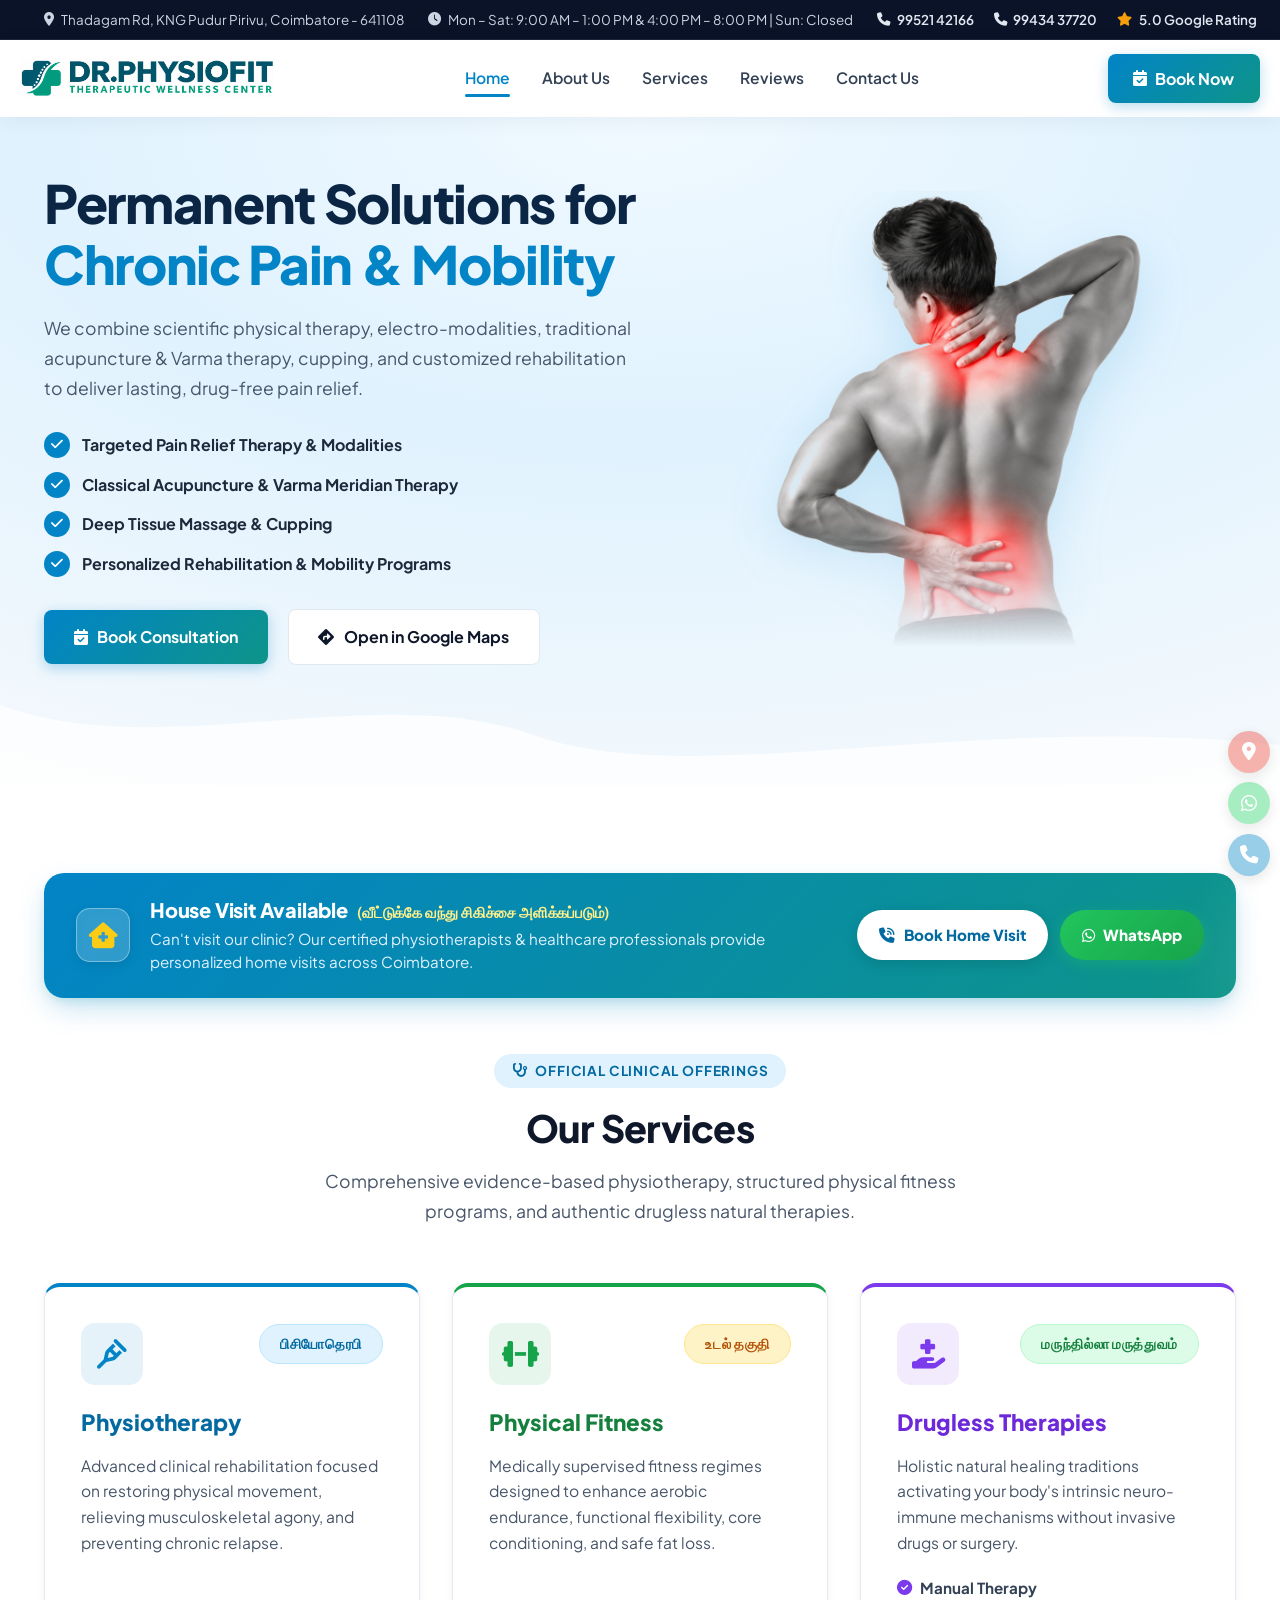
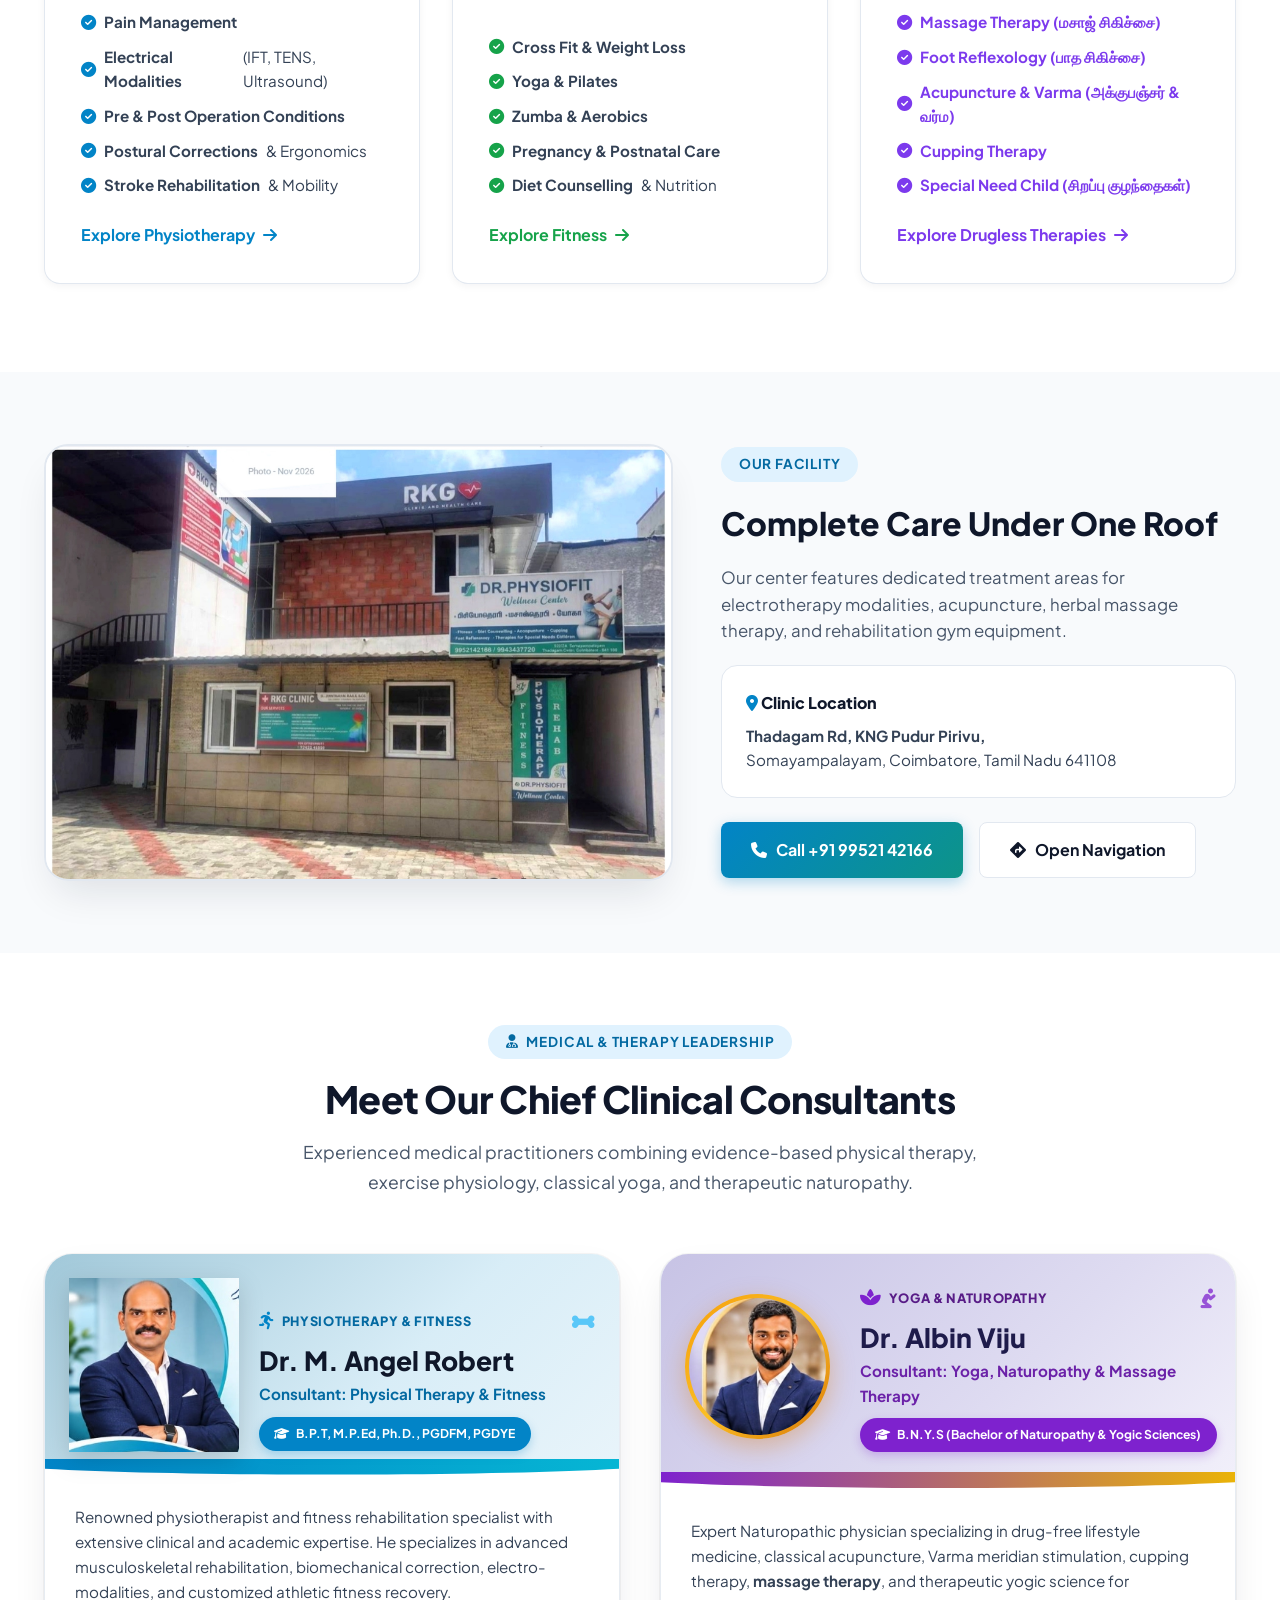
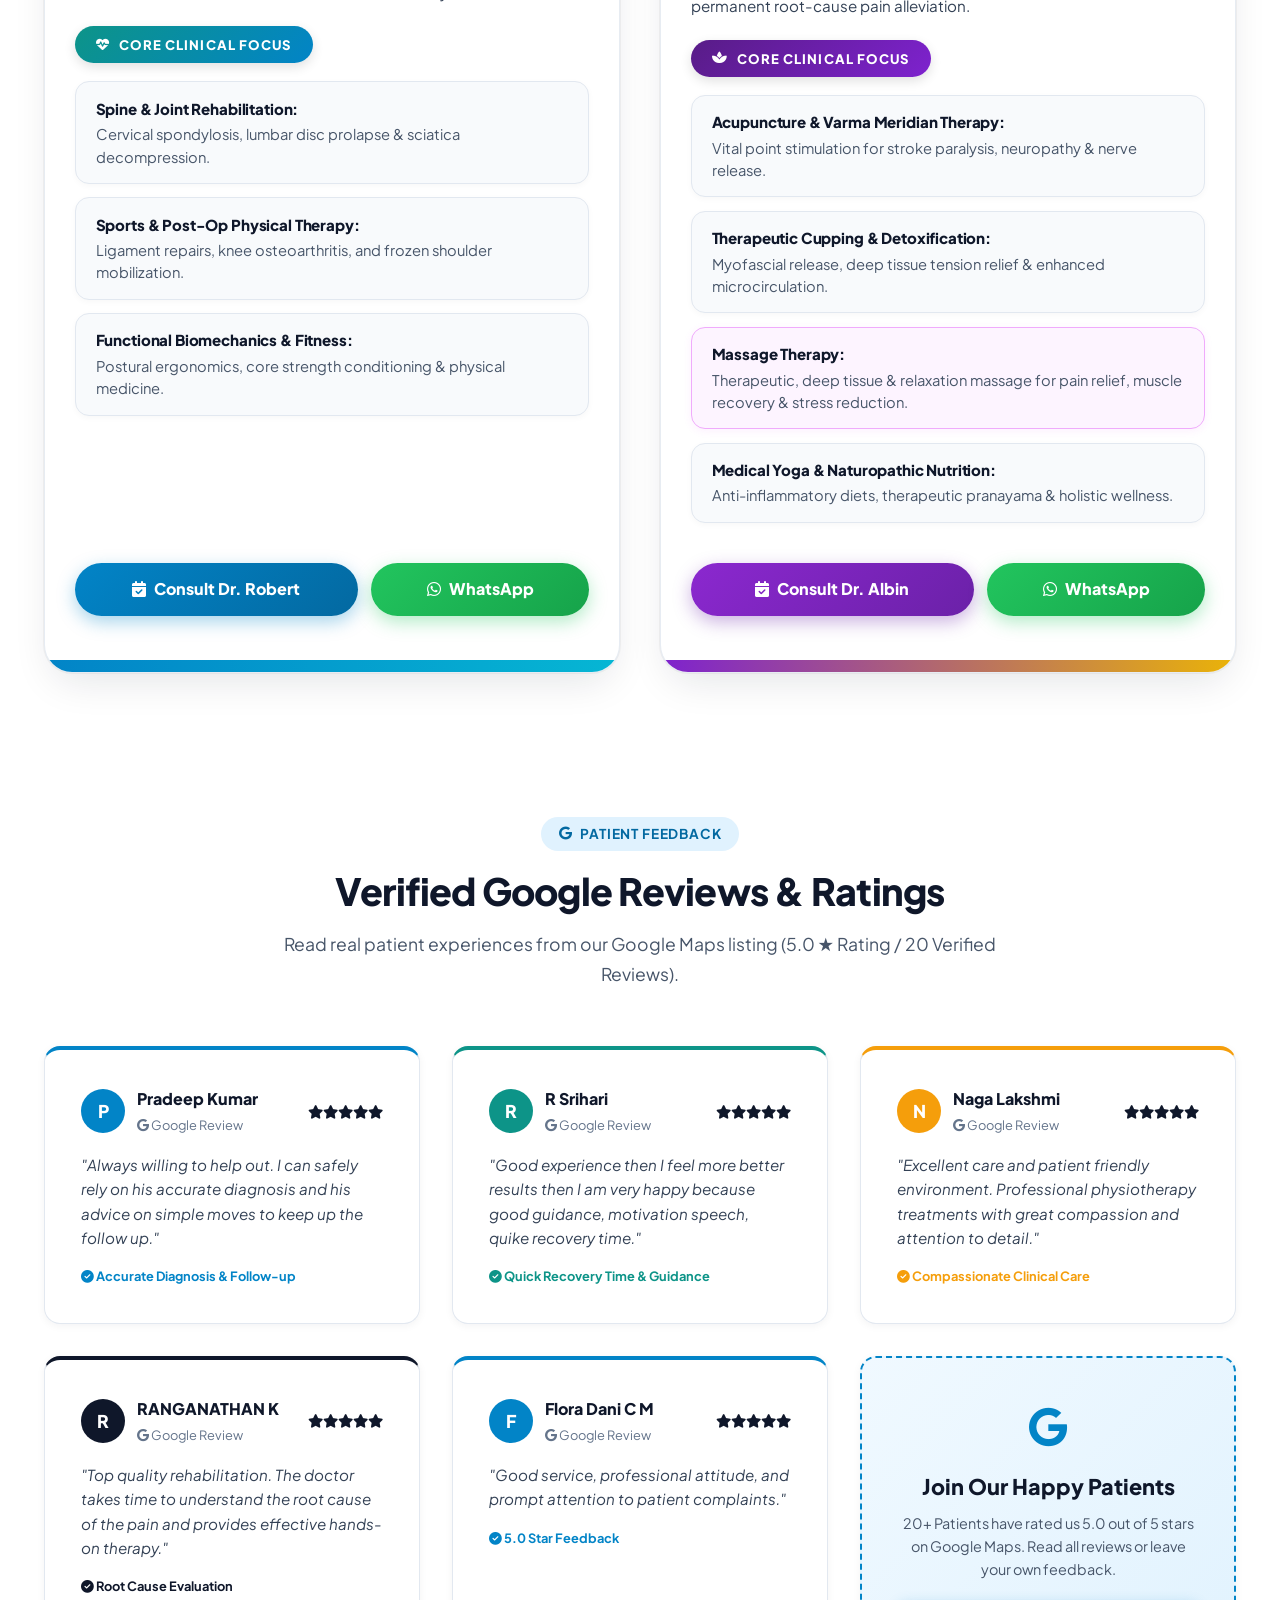
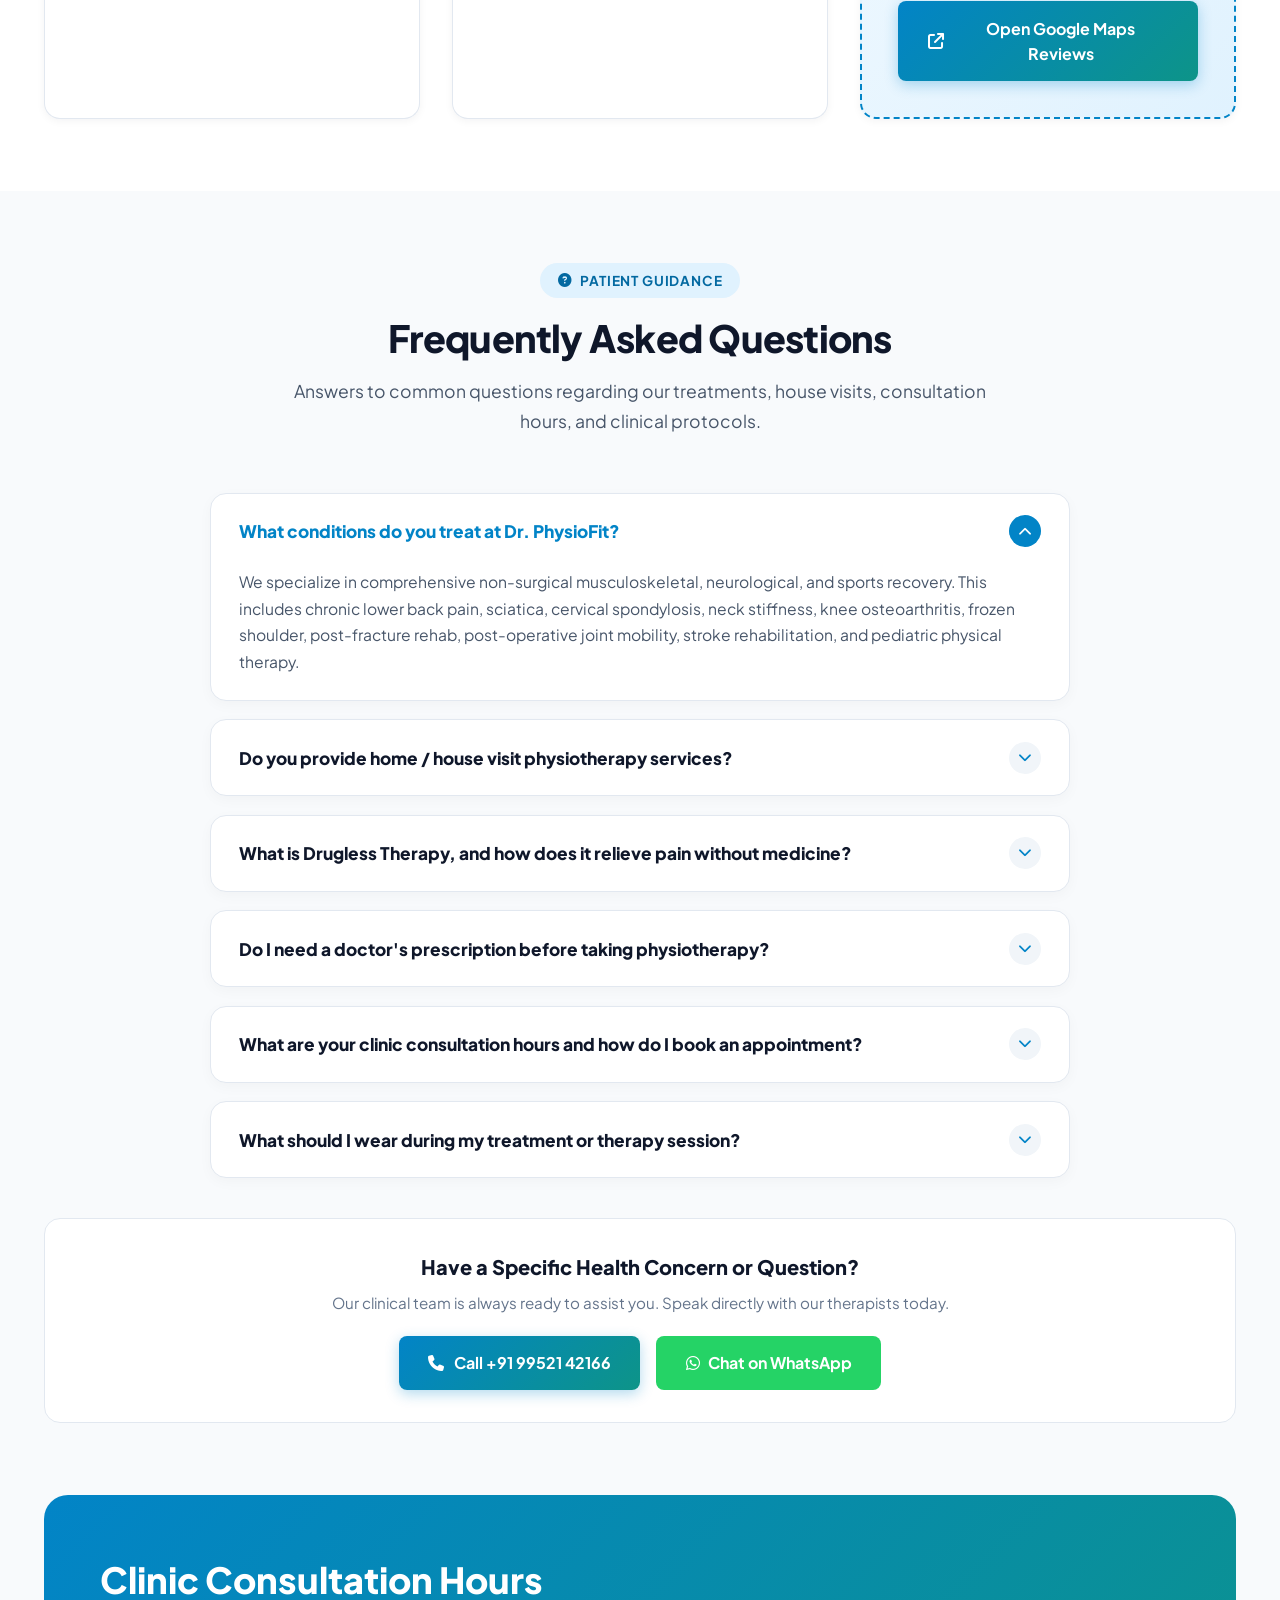
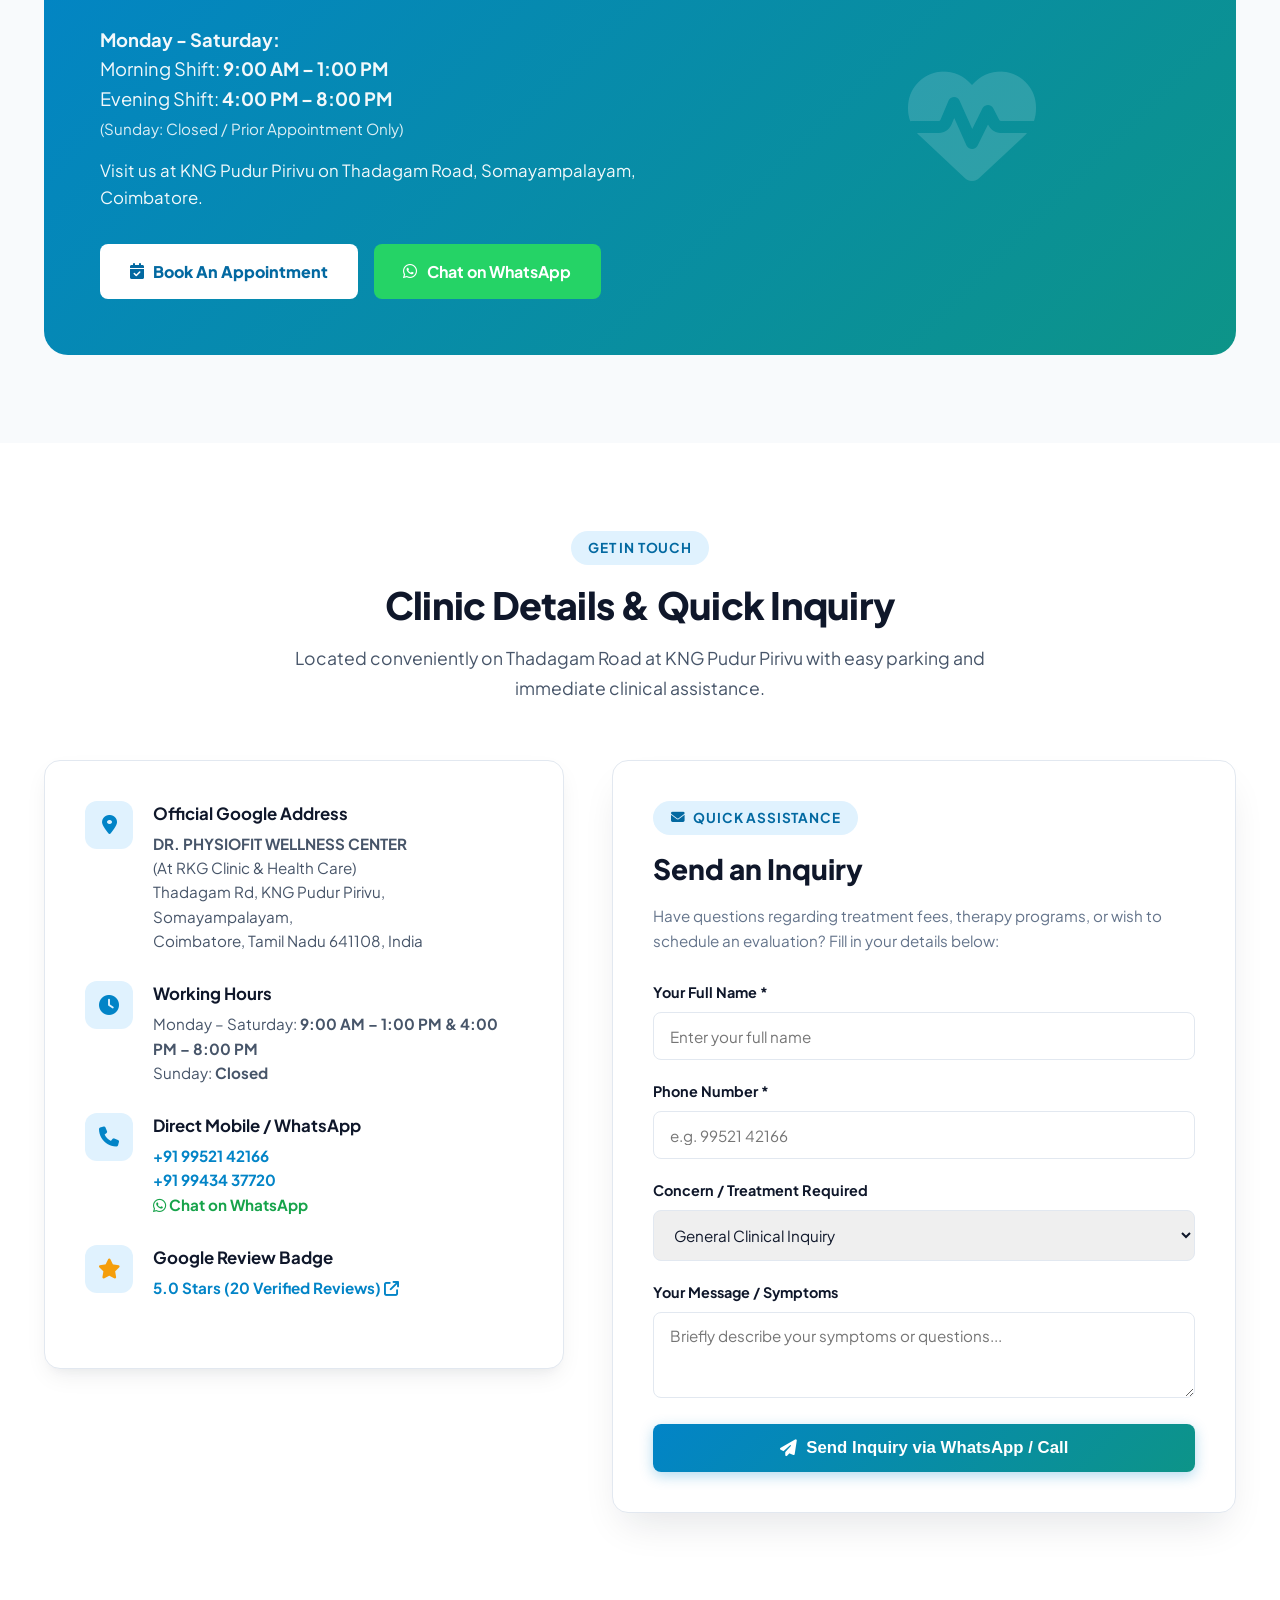
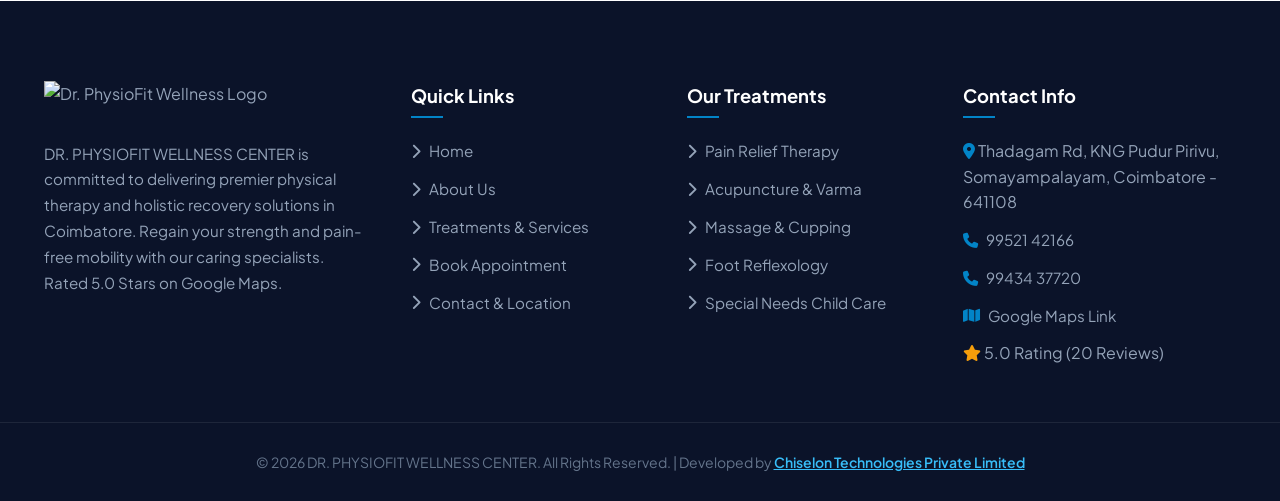
==== commit f87e6ba9: "Place Naturopathy & Massage Therapy together and keep B.N.Y.S pill in a single clean row" ====
--- a/index.html
+++ b/index.html
@@ -531,7 +531,7 @@
 
                 <h3 class="doctor-card-title">Dr. Albin Viju</h3>
                 <div class="doctor-card-subtitle">
-                  Consultant: Yoga & Naturopathy
+                  Consultant: Yoga, Naturopathy & Massage Therapy
                 </div>
                 
                 <div class="doctor-card-tags">
--- a/css/style.css
+++ b/css/style.css
@@ -1632,22 +1632,30 @@
   background: #0284c7;
   color: #ffffff;
   border: none;
-  font-size: 0.78rem;
+  font-size: 0.76rem;
   font-weight: 700;
-  padding: 0.4rem 0.8rem;
+  padding: 0.45rem 0.95rem;
   border-radius: 9999px;
   box-shadow: 0 4px 10px rgba(2, 132, 199, 0.25);
+  white-space: nowrap;
+  display: inline-flex;
+  align-items: center;
+  gap: 0.45rem;
 }
 
 .doctor-degree-pill.degree-albin {
   background: #7e22ce;
   color: #ffffff;
   border: none;
-  font-size: 0.78rem;
+  font-size: 0.76rem;
   font-weight: 700;
-  padding: 0.4rem 0.8rem;
+  padding: 0.45rem 0.95rem;
   border-radius: 9999px;
   box-shadow: 0 4px 10px rgba(126, 34, 206, 0.25);
+  white-space: nowrap;
+  display: inline-flex;
+  align-items: center;
+  gap: 0.45rem;
 }
 
 /* Wavy band between header and body */
@@ -1871,8 +1879,208 @@
 }
 
 /* ==========================================================================
-   OFFICIAL BROCHURE SERVICES UI & HOUSE VISIT HIGHLIGHT
+   OFFICIAL POSTER CLINICAL OFFERINGS GRID (6 CORE SERVICES)
    ========================================================================== */
+
+.poster-services-section {
+  background: #ffffff;
+  border-radius: 28px;
+  padding: 3rem 2.5rem;
+  margin-bottom: 3.5rem;
+  border: 1px solid rgba(226, 232, 240, 0.9);
+  box-shadow:
+    0 16px 40px -10px rgba(15, 23, 42, 0.08),
+    0 0 0 1px rgba(0, 0, 0, 0.02);
+}
+
+.poster-services-header {
+  text-align: center;
+  max-width: 780px;
+  margin: 0 auto 2.5rem auto;
+}
+
+.poster-services-header .poster-badge {
+  display: inline-flex;
+  align-items: center;
+  gap: 0.55rem;
+  background: linear-gradient(135deg, #0284c7 0%, #0d9488 100%);
+  color: #ffffff;
+  font-weight: 800;
+  font-size: 0.85rem;
+  letter-spacing: 0.05em;
+  padding: 0.45rem 1.25rem;
+  border-radius: 9999px;
+  margin-bottom: 1rem;
+  text-transform: uppercase;
+  box-shadow: 0 4px 12px rgba(2, 132, 199, 0.25);
+}
+
+.poster-services-header h2 {
+  font-size: clamp(1.8rem, 3.5vw, 2.3rem);
+  font-weight: 900;
+  color: #0f172a;
+  line-height: 1.25;
+  margin-bottom: 0.6rem;
+  letter-spacing: -0.02em;
+}
+
+.poster-services-header .tamil-tagline {
+  display: block;
+  font-size: 1.15rem;
+  font-weight: 700;
+  color: #0d9488;
+  margin-bottom: 0.65rem;
+}
+
+.poster-services-header p {
+  font-size: 1.05rem;
+  color: #475569;
+  line-height: 1.6;
+}
+
+.poster-cards-grid {
+  display: grid;
+  grid-template-columns: repeat(3, 1fr);
+  gap: 1.75rem;
+}
+
+.poster-service-card {
+  background: #f8fafc;
+  border: 1px solid #e2e8f0;
+  border-radius: 20px;
+  overflow: hidden;
+  display: flex;
+  flex-direction: column;
+  transition: all 0.35s cubic-bezier(0.4, 0, 0.2, 1);
+  box-shadow: 0 4px 12px rgba(15, 23, 42, 0.04);
+}
+
+.poster-service-card:hover {
+  transform: translateY(-6px);
+  background: #ffffff;
+  border-color: #0284c7;
+  box-shadow: 0 16px 32px -8px rgba(2, 132, 199, 0.2);
+}
+
+.poster-card-img-box {
+  width: 100%;
+  height: 200px;
+  overflow: hidden;
+  position: relative;
+  background: #e2e8f0;
+}
+
+.poster-card-img-box img {
+  width: 100%;
+  height: 100%;
+  object-fit: cover;
+  transition: transform 0.5s ease;
+}
+
+.poster-service-card:hover .poster-card-img-box img {
+  transform: scale(1.08);
+}
+
+.poster-card-badge {
+  position: absolute;
+  top: 12px;
+  left: 12px;
+  background: rgba(15, 23, 42, 0.85);
+  backdrop-filter: blur(8px);
+  -webkit-backdrop-filter: blur(8px);
+  color: #ffffff;
+  font-size: 0.76rem;
+  font-weight: 800;
+  padding: 0.35rem 0.85rem;
+  border-radius: 9999px;
+  border: 1px solid rgba(255, 255, 255, 0.2);
+  display: inline-flex;
+  align-items: center;
+  gap: 0.4rem;
+}
+
+.poster-card-badge.badge-tamil {
+  top: 12px;
+  right: 12px;
+  left: auto;
+  background: rgba(13, 148, 136, 0.9);
+  color: #ffffff;
+}
+
+.poster-card-body {
+  padding: 1.5rem;
+  display: flex;
+  flex-direction: column;
+  flex: 1;
+}
+
+.poster-card-title {
+  font-size: 1.22rem;
+  font-weight: 800;
+  color: #0f172a;
+  margin-bottom: 0.35rem;
+  line-height: 1.3;
+}
+
+.poster-card-tamil {
+  font-size: 0.95rem;
+  font-weight: 700;
+  color: #0284c7;
+  margin-bottom: 0.75rem;
+  display: block;
+}
+
+.poster-card-desc {
+  font-size: 0.92rem;
+  color: #475569;
+  line-height: 1.55;
+  margin-bottom: 1.25rem;
+  flex: 1;
+}
+
+.poster-card-btn {
+  display: inline-flex;
+  align-items: center;
+  justify-content: center;
+  gap: 0.5rem;
+  width: 100%;
+  padding: 0.75rem 1.25rem;
+  border-radius: 9999px;
+  font-size: 0.9rem;
+  font-weight: 700;
+  background: #ffffff;
+  color: #0284c7;
+  border: 1.5px solid #bae6fd;
+  text-decoration: none;
+  transition: all 0.25s ease;
+}
+
+.poster-service-card:hover .poster-card-btn {
+  background: linear-gradient(135deg, #0284c7 0%, #0d9488 100%);
+  color: #ffffff;
+  border-color: transparent;
+  box-shadow: 0 4px 14px rgba(2, 132, 199, 0.35);
+}
+
+@media (max-width: 992px) {
+  .poster-cards-grid {
+    grid-template-columns: repeat(2, 1fr);
+    gap: 1.5rem;
+  }
+}
+
+@media (max-width: 640px) {
+  .poster-services-section {
+    padding: 2rem 1.25rem;
+  }
+  .poster-cards-grid {
+    grid-template-columns: 1fr;
+    gap: 1.25rem;
+  }
+  .poster-card-img-box {
+    height: 180px;
+  }
+}
 
 .house-visit-banner {
   background: linear-gradient(135deg, #0284c7 0%, #0d9488 100%);
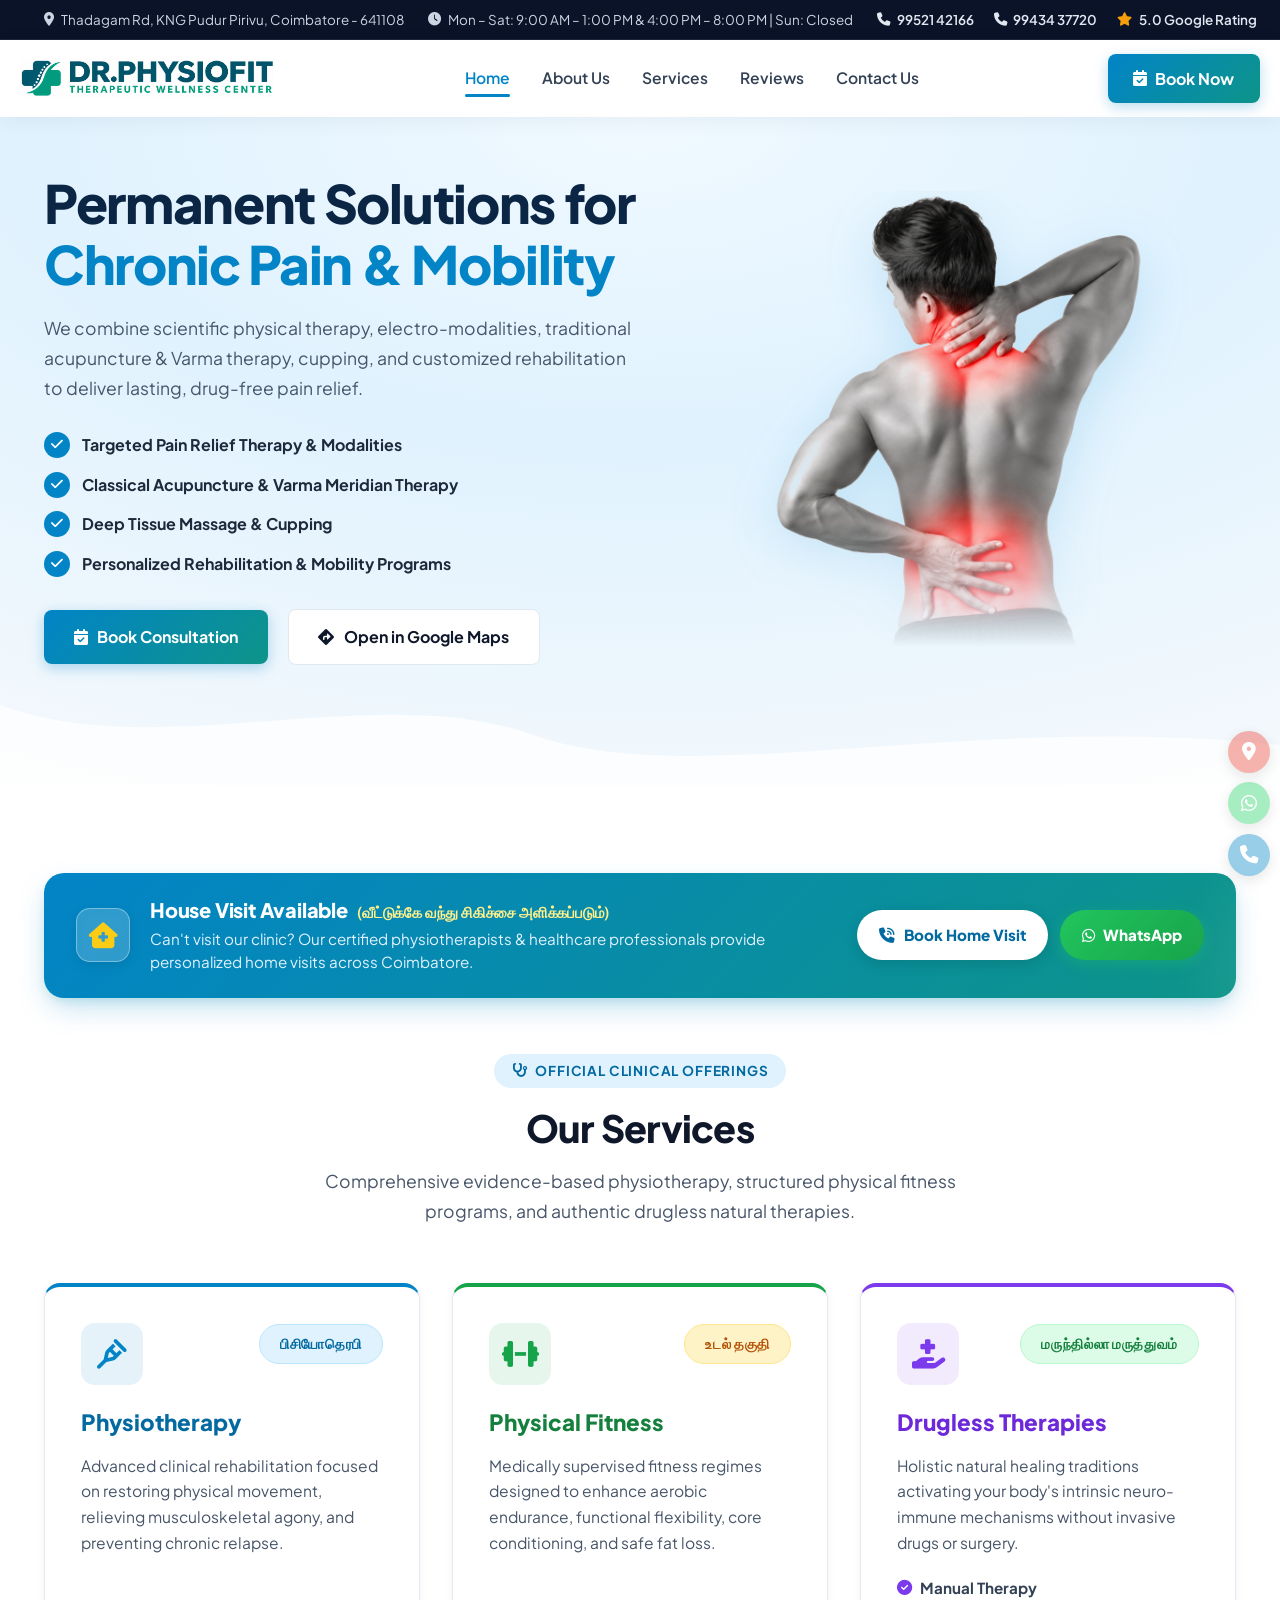
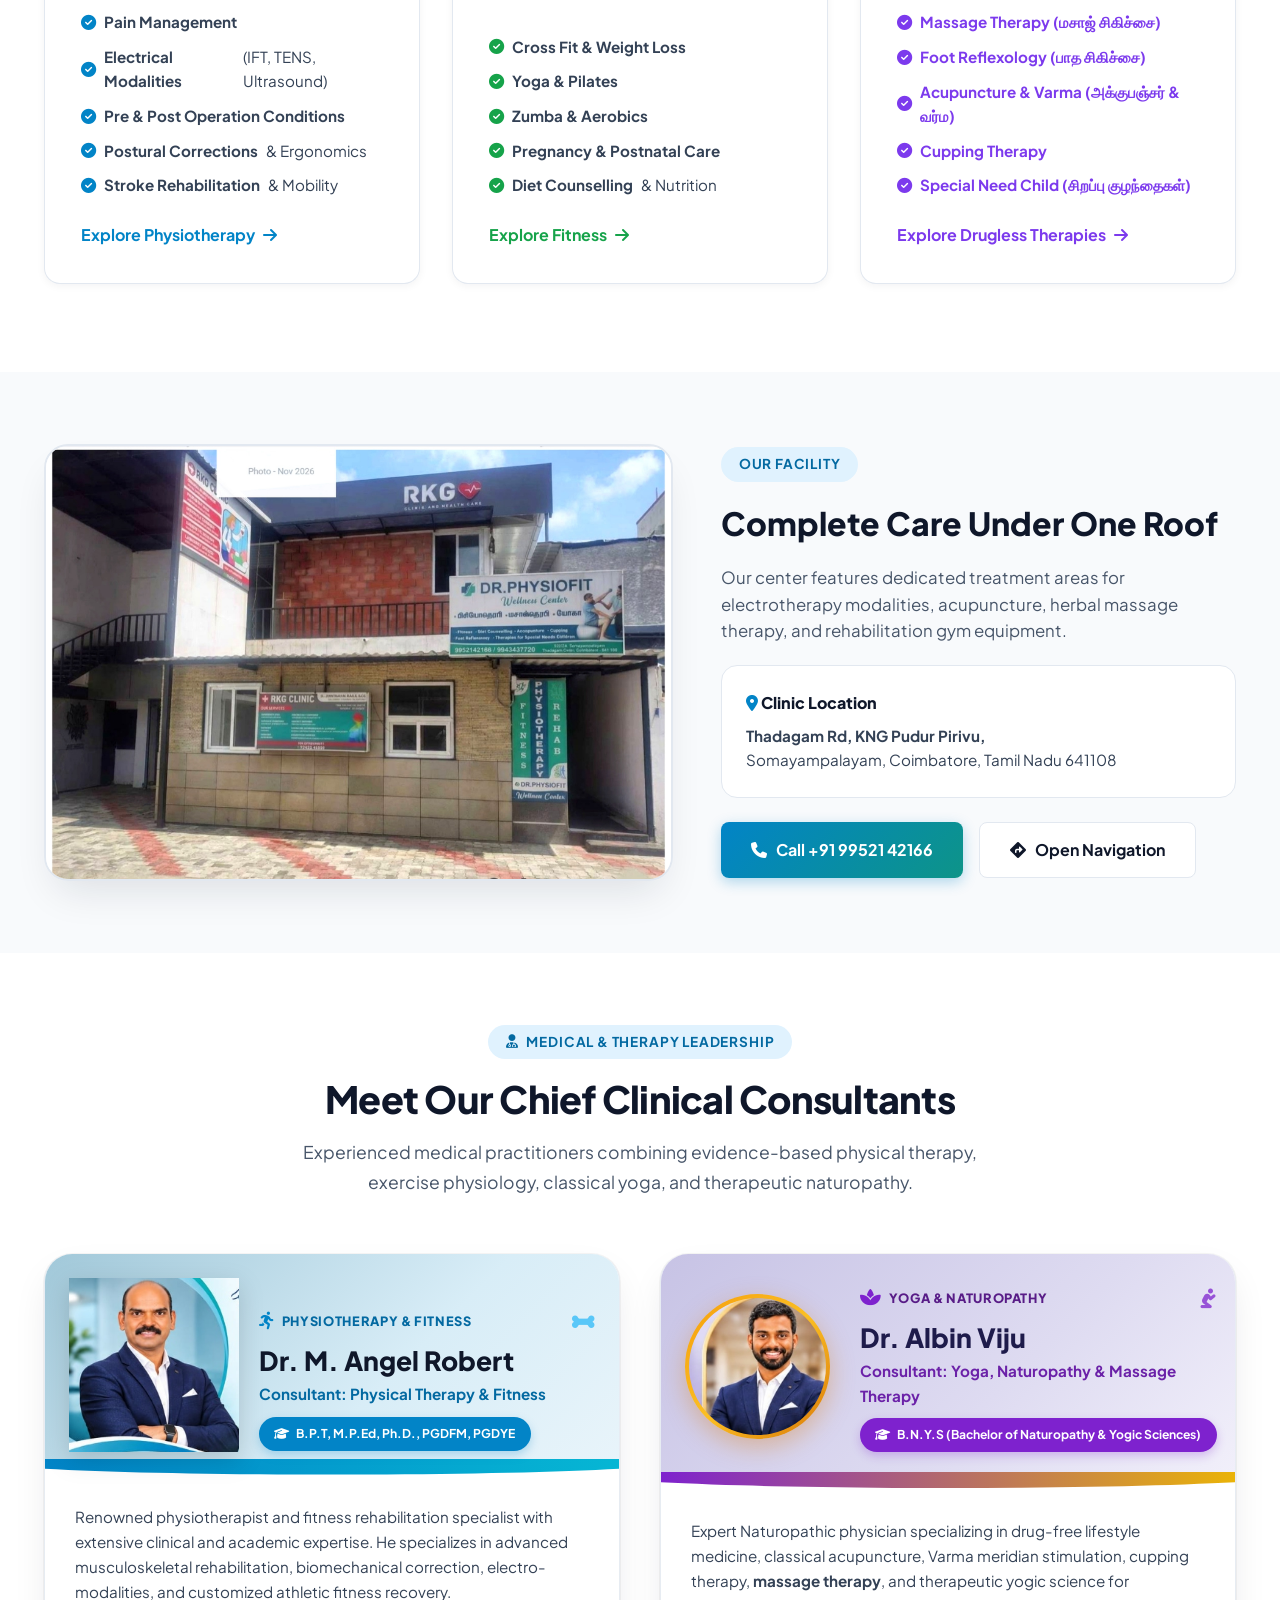
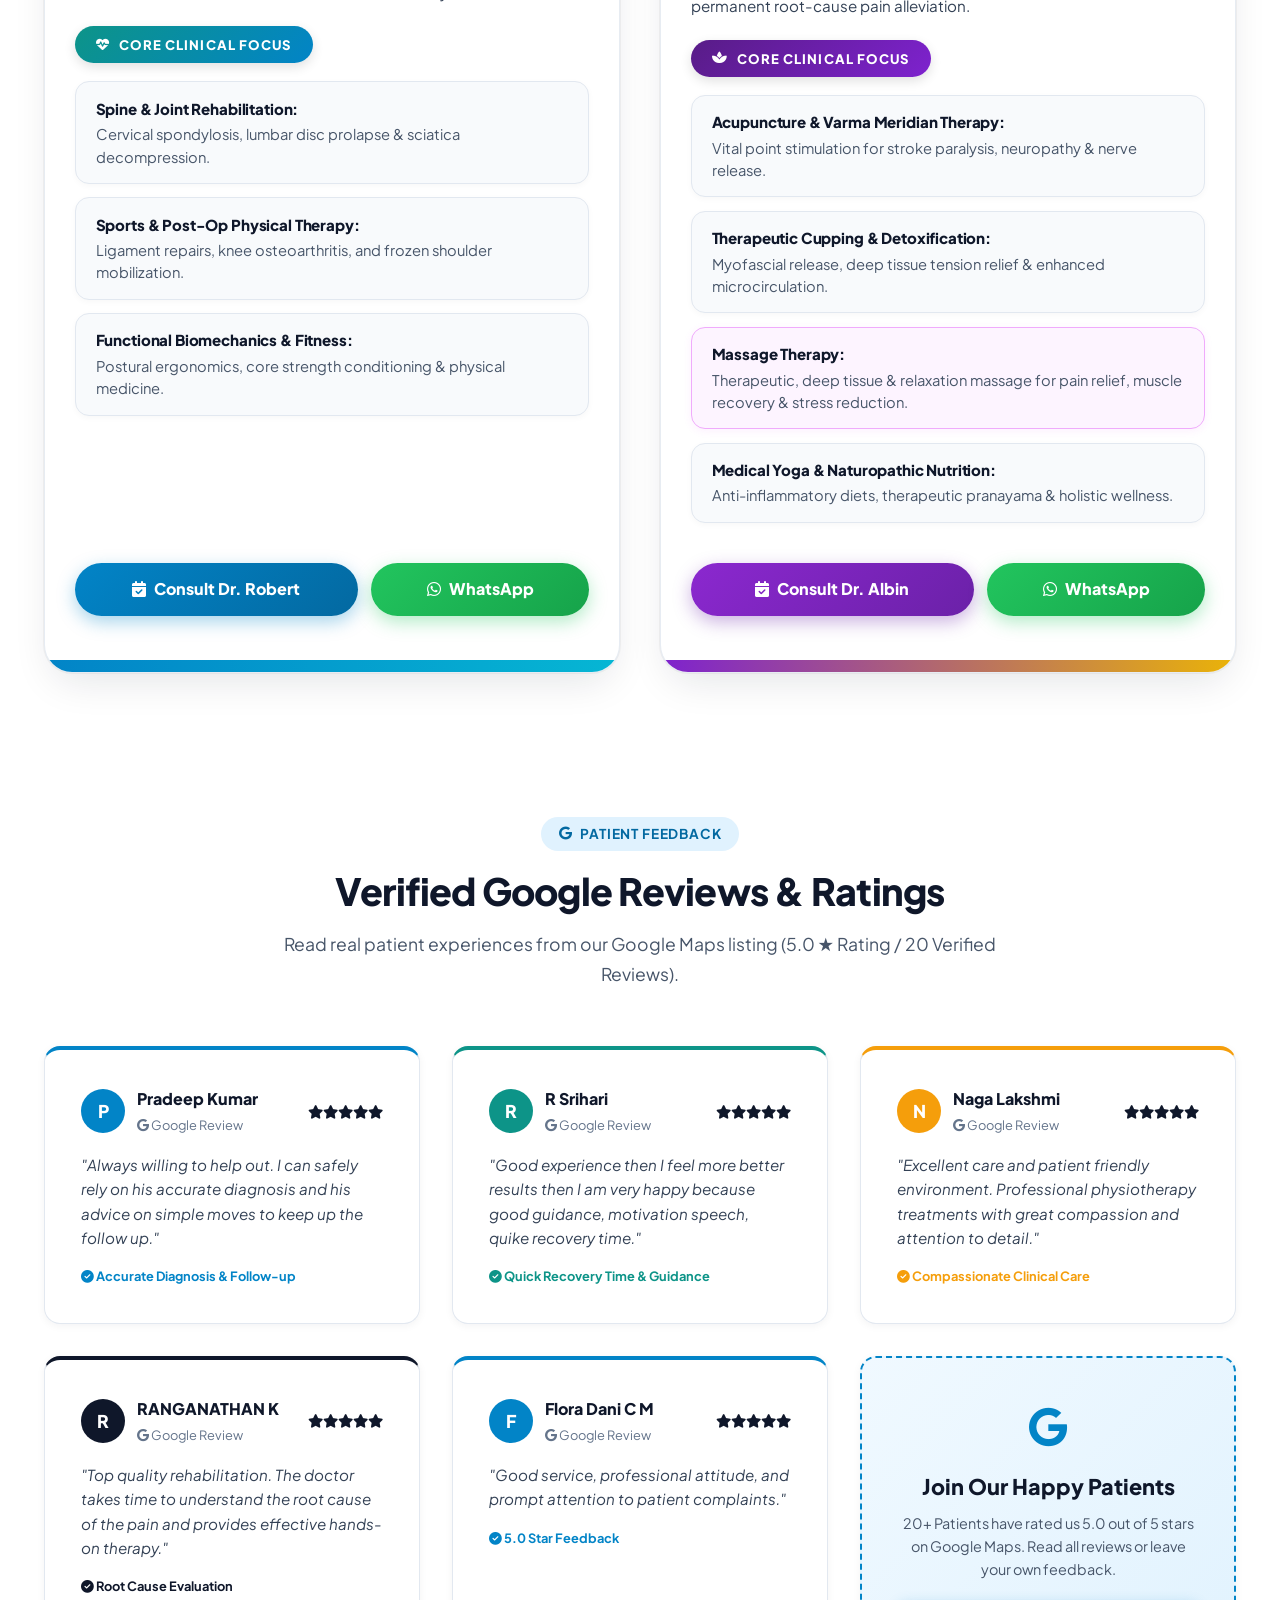
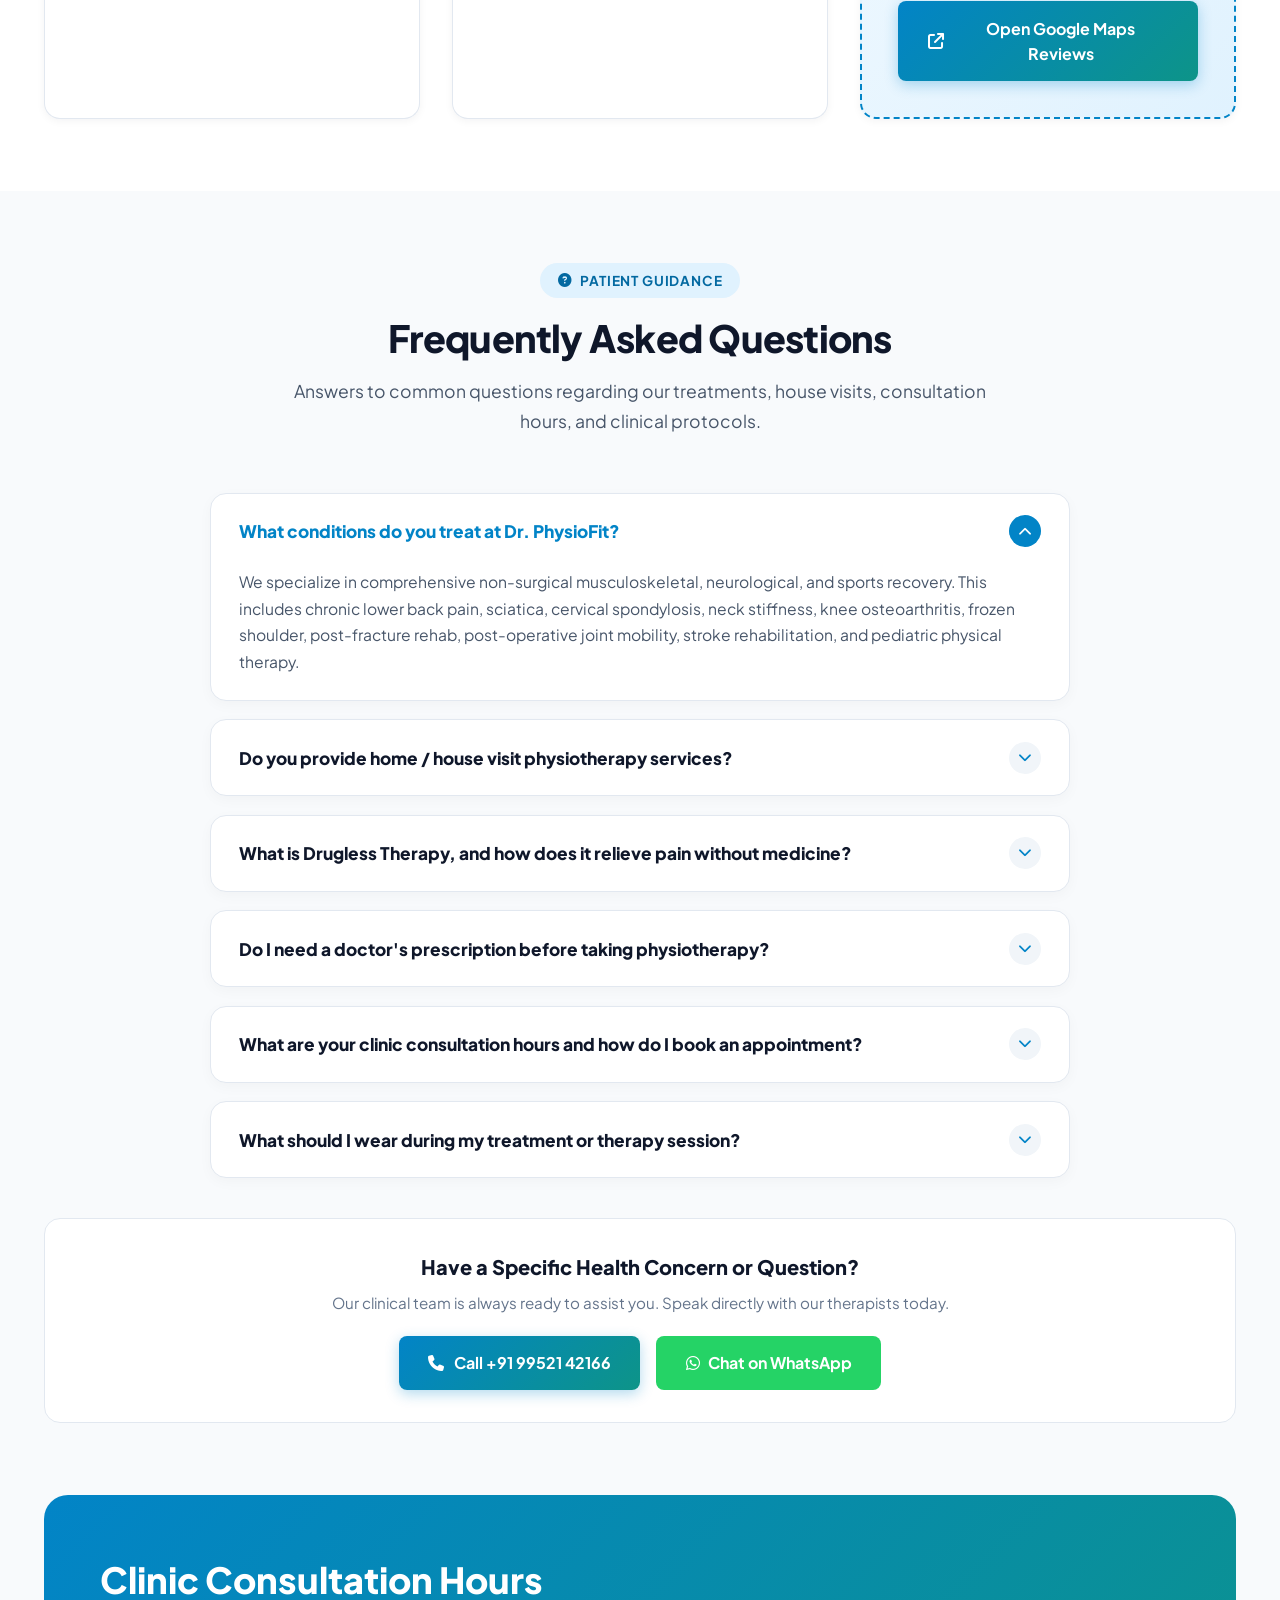
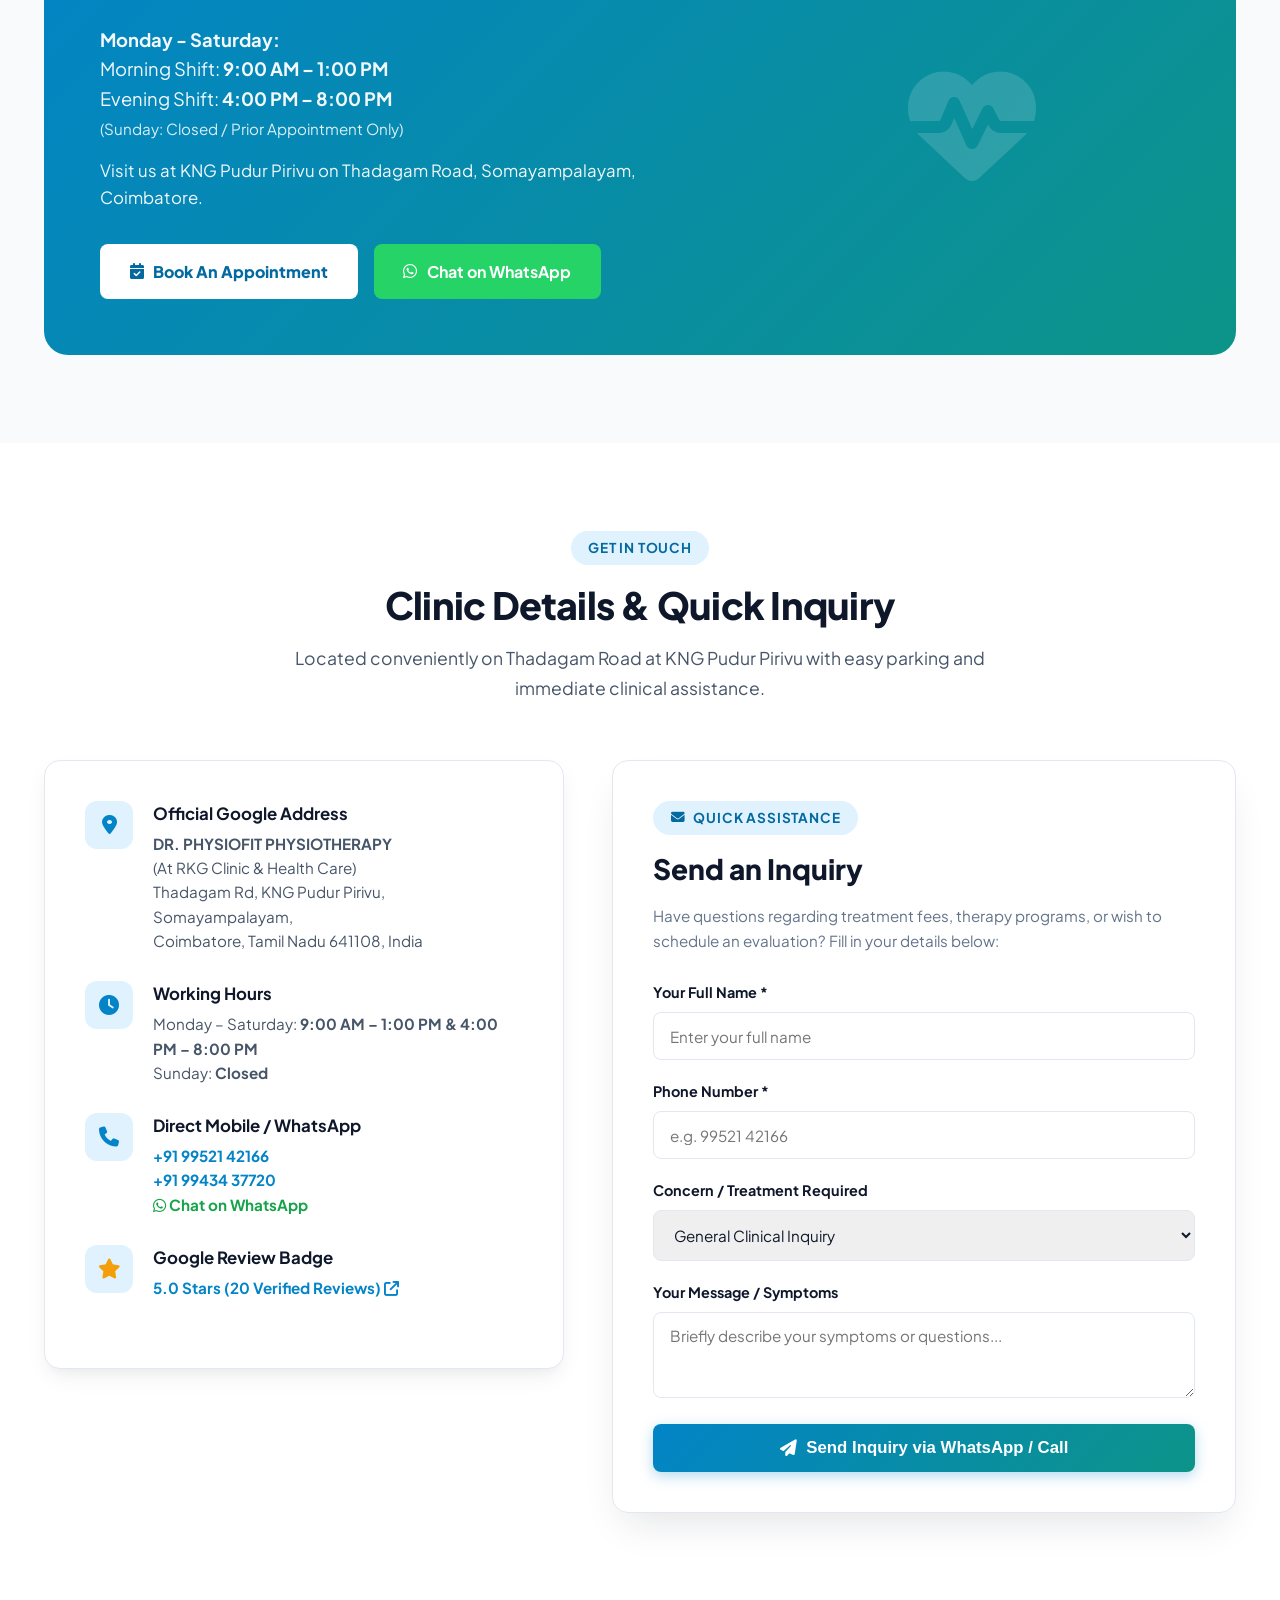
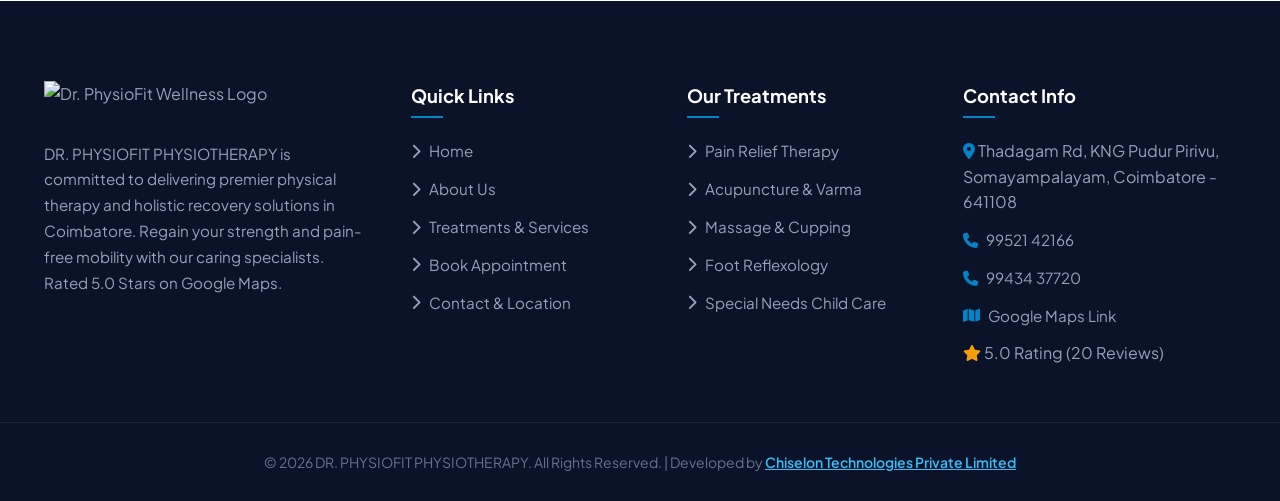
==== commit cde127d2: "dfds" ====
--- a/index.html
+++ b/index.html
@@ -4,8 +4,8 @@
     <meta charset="UTF-8" />
     <meta name="viewport" content="width=device-width, initial-scale=1.0" />
     <title>
-      Dr. PhysioFit Wellness Center | 5.0 Star Physiotherapy & Pain Relief
-      Clinic Coimbatore
+      Dr. PHYSIOFIT PHYSIOTHERAPY | 5.0 Star Physiotherapy & Pain Relief Clinic
+      Coimbatore
     </title>
     <meta
       name="description"
@@ -175,131 +175,387 @@
               <i class="fa-solid fa-house-medical"></i>
             </div>
             <div class="house-visit-text">
-              <h4>House Visit Available <span class="tamil-inline">(வீட்டுக்கே வந்து சிகிச்சை அளிக்கப்படும்)</span></h4>
-              <p>Can't visit our clinic? Our certified physiotherapists & healthcare professionals provide personalized home visits across Coimbatore.</p>
+              <h4>
+                House Visit Available
+                <span class="tamil-inline"
+                  >(வீட்டுக்கே வந்து சிகிச்சை அளிக்கப்படும்)</span
+                >
+              </h4>
+              <p>
+                Can't visit our clinic? Our certified physiotherapists &
+                healthcare professionals provide personalized home visits across
+                Coimbatore.
+              </p>
             </div>
           </div>
           <div class="house-visit-actions">
             <a href="tel:+919952142166" class="house-visit-btn">
               <i class="fa-solid fa-phone-volume"></i> Book Home Visit
             </a>
-            <a href="https://wa.me/919952142166?text=Hi%20Dr.%20PhysioFit,%20I%20would%20like%20to%20request%20a%20House%20Visit%20for%20Physiotherapy" target="_blank" class="house-visit-whatsapp-btn">
+            <a
+              href="https://wa.me/919952142166?text=Hi%20Dr.%20PhysioFit,%20I%20would%20like%20to%20request%20a%20House%20Visit%20for%20Physiotherapy"
+              target="_blank"
+              class="house-visit-whatsapp-btn"
+            >
               <i class="fa-brands fa-whatsapp"></i> WhatsApp
             </a>
           </div>
         </div>
 
         <div class="section-title-wrap">
-          <span class="badge-tag"><i class="fa-solid fa-stethoscope"></i> Official Clinical Offerings</span>
+          <span class="badge-tag"
+            ><i class="fa-solid fa-stethoscope"></i> Official Clinical
+            Offerings</span
+          >
           <h2 class="section-title">Our Services</h2>
           <p class="section-subtitle">
-            Comprehensive evidence-based physiotherapy, structured physical fitness programs, and authentic drugless natural therapies.
+            Comprehensive evidence-based physiotherapy, structured physical
+            fitness programs, and authentic drugless natural therapies.
           </p>
         </div>
 
         <!-- 3 Core Clinical Divisions from Official Brochure -->
         <div class="card-grid">
           <!-- Division 1: Physiotherapy -->
-          <div class="service-card" style="border-top: 4px solid #0284c7;">
-            <div style="display: flex; align-items: center; justify-content: space-between; margin-bottom: 1.25rem;">
-              <div class="service-icon" style="background: rgba(2, 132, 199, 0.1); color: #0284c7; margin-bottom: 0;">
+          <div class="service-card" style="border-top: 4px solid #0284c7">
+            <div
+              style="
+                display: flex;
+                align-items: center;
+                justify-content: space-between;
+                margin-bottom: 1.25rem;
+              "
+            >
+              <div
+                class="service-icon"
+                style="
+                  background: rgba(2, 132, 199, 0.1);
+                  color: #0284c7;
+                  margin-bottom: 0;
+                "
+              >
                 <i class="fa-solid fa-crutch"></i>
               </div>
               <span class="category-header-pill cat-physio">பிசியோதெரபி</span>
             </div>
-            <h3 class="service-title" style="color: #0369a1; font-size: 1.4rem;">Physiotherapy</h3>
-            <p class="service-desc" style="margin-bottom: 1.25rem;">
-              Advanced clinical rehabilitation focused on restoring physical movement, relieving musculoskeletal agony, and preventing chronic relapse.
+            <h3 class="service-title" style="color: #0369a1; font-size: 1.4rem">
+              Physiotherapy
+            </h3>
+            <p class="service-desc" style="margin-bottom: 1.25rem">
+              Advanced clinical rehabilitation focused on restoring physical
+              movement, relieving musculoskeletal agony, and preventing chronic
+              relapse.
             </p>
-            <ul style="list-style: none; padding: 0; margin: 0 0 1.5rem 0; display: flex; flex-direction: column; gap: 0.65rem;">
-              <li style="display: flex; align-items: center; gap: 0.5rem; font-size: 0.95rem; color: #334155;">
-                <i class="fa-solid fa-circle-check" style="color: #0284c7;"></i> <strong>Pain Management</strong>
+            <ul
+              style="
+                list-style: none;
+                padding: 0;
+                margin: 0 0 1.5rem 0;
+                display: flex;
+                flex-direction: column;
+                gap: 0.65rem;
+              "
+            >
+              <li
+                style="
+                  display: flex;
+                  align-items: center;
+                  gap: 0.5rem;
+                  font-size: 0.95rem;
+                  color: #334155;
+                "
+              >
+                <i class="fa-solid fa-circle-check" style="color: #0284c7"></i>
+                <strong>Pain Management</strong>
               </li>
-              <li style="display: flex; align-items: center; gap: 0.5rem; font-size: 0.95rem; color: #334155;">
-                <i class="fa-solid fa-circle-check" style="color: #0284c7;"></i> <strong>Electrical Modalities</strong> (IFT, TENS, Ultrasound)
+              <li
+                style="
+                  display: flex;
+                  align-items: center;
+                  gap: 0.5rem;
+                  font-size: 0.95rem;
+                  color: #334155;
+                "
+              >
+                <i class="fa-solid fa-circle-check" style="color: #0284c7"></i>
+                <strong>Electrical Modalities</strong> (IFT, TENS, Ultrasound)
               </li>
-              <li style="display: flex; align-items: center; gap: 0.5rem; font-size: 0.95rem; color: #334155;">
-                <i class="fa-solid fa-circle-check" style="color: #0284c7;"></i> <strong>Pre & Post Operation Conditions</strong>
+              <li
+                style="
+                  display: flex;
+                  align-items: center;
+                  gap: 0.5rem;
+                  font-size: 0.95rem;
+                  color: #334155;
+                "
+              >
+                <i class="fa-solid fa-circle-check" style="color: #0284c7"></i>
+                <strong>Pre & Post Operation Conditions</strong>
               </li>
-              <li style="display: flex; align-items: center; gap: 0.5rem; font-size: 0.95rem; color: #334155;">
-                <i class="fa-solid fa-circle-check" style="color: #0284c7;"></i> <strong>Postural Corrections</strong> & Ergonomics
+              <li
+                style="
+                  display: flex;
+                  align-items: center;
+                  gap: 0.5rem;
+                  font-size: 0.95rem;
+                  color: #334155;
+                "
+              >
+                <i class="fa-solid fa-circle-check" style="color: #0284c7"></i>
+                <strong>Postural Corrections</strong> & Ergonomics
               </li>
-              <li style="display: flex; align-items: center; gap: 0.5rem; font-size: 0.95rem; color: #334155;">
-                <i class="fa-solid fa-circle-check" style="color: #0284c7;"></i> <strong>Stroke Rehabilitation</strong> & Mobility
+              <li
+                style="
+                  display: flex;
+                  align-items: center;
+                  gap: 0.5rem;
+                  font-size: 0.95rem;
+                  color: #334155;
+                "
+              >
+                <i class="fa-solid fa-circle-check" style="color: #0284c7"></i>
+                <strong>Stroke Rehabilitation</strong> & Mobility
               </li>
             </ul>
-            <a href="/services#physiotherapy" class="service-link" style="color: #0284c7;">
+            <a
+              href="/services#physiotherapy"
+              class="service-link"
+              style="color: #0284c7"
+            >
               Explore Physiotherapy <i class="fa-solid fa-arrow-right"></i>
             </a>
           </div>
 
           <!-- Division 2: Physical Fitness -->
-          <div class="service-card" style="border-top: 4px solid #16a34a;">
-            <div style="display: flex; align-items: center; justify-content: space-between; margin-bottom: 1.25rem;">
-              <div class="service-icon" style="background: rgba(22, 163, 74, 0.1); color: #16a34a; margin-bottom: 0;">
+          <div class="service-card" style="border-top: 4px solid #16a34a">
+            <div
+              style="
+                display: flex;
+                align-items: center;
+                justify-content: space-between;
+                margin-bottom: 1.25rem;
+              "
+            >
+              <div
+                class="service-icon"
+                style="
+                  background: rgba(22, 163, 74, 0.1);
+                  color: #16a34a;
+                  margin-bottom: 0;
+                "
+              >
                 <i class="fa-solid fa-dumbbell"></i>
               </div>
               <span class="category-header-pill cat-fitness">உடல் தகுதி</span>
             </div>
-            <h3 class="service-title" style="color: #15803d; font-size: 1.4rem;">Physical Fitness</h3>
-            <p class="service-desc" style="margin-bottom: 1.25rem;">
-              Medically supervised fitness regimes designed to enhance aerobic endurance, functional flexibility, core conditioning, and safe fat loss.
+            <h3 class="service-title" style="color: #15803d; font-size: 1.4rem">
+              Physical Fitness
+            </h3>
+            <p class="service-desc" style="margin-bottom: 1.25rem">
+              Medically supervised fitness regimes designed to enhance aerobic
+              endurance, functional flexibility, core conditioning, and safe fat
+              loss.
             </p>
-            <ul style="list-style: none; padding: 0; margin: 0 0 1.5rem 0; display: flex; flex-direction: column; gap: 0.65rem;">
-              <li style="display: flex; align-items: center; gap: 0.5rem; font-size: 0.95rem; color: #334155;">
-                <i class="fa-solid fa-circle-check" style="color: #16a34a;"></i> <strong>Cross Fit & Weight Loss</strong>
+            <ul
+              style="
+                list-style: none;
+                padding: 0;
+                margin: 0 0 1.5rem 0;
+                display: flex;
+                flex-direction: column;
+                gap: 0.65rem;
+              "
+            >
+              <li
+                style="
+                  display: flex;
+                  align-items: center;
+                  gap: 0.5rem;
+                  font-size: 0.95rem;
+                  color: #334155;
+                "
+              >
+                <i class="fa-solid fa-circle-check" style="color: #16a34a"></i>
+                <strong>Cross Fit & Weight Loss</strong>
               </li>
-              <li style="display: flex; align-items: center; gap: 0.5rem; font-size: 0.95rem; color: #334155;">
-                <i class="fa-solid fa-circle-check" style="color: #16a34a;"></i> <strong>Yoga & Pilates</strong>
+              <li
+                style="
+                  display: flex;
+                  align-items: center;
+                  gap: 0.5rem;
+                  font-size: 0.95rem;
+                  color: #334155;
+                "
+              >
+                <i class="fa-solid fa-circle-check" style="color: #16a34a"></i>
+                <strong>Yoga & Pilates</strong>
               </li>
-              <li style="display: flex; align-items: center; gap: 0.5rem; font-size: 0.95rem; color: #334155;">
-                <i class="fa-solid fa-circle-check" style="color: #16a34a;"></i> <strong>Zumba & Aerobics</strong>
+              <li
+                style="
+                  display: flex;
+                  align-items: center;
+                  gap: 0.5rem;
+                  font-size: 0.95rem;
+                  color: #334155;
+                "
+              >
+                <i class="fa-solid fa-circle-check" style="color: #16a34a"></i>
+                <strong>Zumba & Aerobics</strong>
               </li>
-              <li style="display: flex; align-items: center; gap: 0.5rem; font-size: 0.95rem; color: #334155;">
-                <i class="fa-solid fa-circle-check" style="color: #16a34a;"></i> <strong>Pregnancy & Postnatal Care</strong>
+              <li
+                style="
+                  display: flex;
+                  align-items: center;
+                  gap: 0.5rem;
+                  font-size: 0.95rem;
+                  color: #334155;
+                "
+              >
+                <i class="fa-solid fa-circle-check" style="color: #16a34a"></i>
+                <strong>Pregnancy & Postnatal Care</strong>
               </li>
-              <li style="display: flex; align-items: center; gap: 0.5rem; font-size: 0.95rem; color: #334155;">
-                <i class="fa-solid fa-circle-check" style="color: #16a34a;"></i> <strong>Diet Counselling</strong> & Nutrition
+              <li
+                style="
+                  display: flex;
+                  align-items: center;
+                  gap: 0.5rem;
+                  font-size: 0.95rem;
+                  color: #334155;
+                "
+              >
+                <i class="fa-solid fa-circle-check" style="color: #16a34a"></i>
+                <strong>Diet Counselling</strong> & Nutrition
               </li>
             </ul>
-            <a href="/services#fitness" class="service-link" style="color: #16a34a;">
+            <a
+              href="/services#fitness"
+              class="service-link"
+              style="color: #16a34a"
+            >
               Explore Fitness <i class="fa-solid fa-arrow-right"></i>
             </a>
           </div>
 
           <!-- Division 3: Drugless Therapies -->
-          <div class="service-card" style="border-top: 4px solid #7c3aed;">
-            <div style="display: flex; align-items: center; justify-content: space-between; margin-bottom: 1.25rem;">
-              <div class="service-icon" style="background: rgba(124, 58, 237, 0.1); color: #7c3aed; margin-bottom: 0;">
+          <div class="service-card" style="border-top: 4px solid #7c3aed">
+            <div
+              style="
+                display: flex;
+                align-items: center;
+                justify-content: space-between;
+                margin-bottom: 1.25rem;
+              "
+            >
+              <div
+                class="service-icon"
+                style="
+                  background: rgba(124, 58, 237, 0.1);
+                  color: #7c3aed;
+                  margin-bottom: 0;
+                "
+              >
                 <i class="fa-solid fa-hand-holding-medical"></i>
               </div>
-              <span class="category-header-pill cat-drugless">மருந்தில்லா மருத்துவம்</span>
-            </div>
-            <h3 class="service-title" style="color: #6d28d9; font-size: 1.4rem;">Drugless Therapies</h3>
-            <p class="service-desc" style="margin-bottom: 1.25rem;">
-              Holistic natural healing traditions activating your body's intrinsic neuro-immune mechanisms without invasive drugs or surgery.
+              <span class="category-header-pill cat-drugless"
+                >மருந்தில்லா மருத்துவம்</span
+              >
+            </div>
+            <h3 class="service-title" style="color: #6d28d9; font-size: 1.4rem">
+              Drugless Therapies
+            </h3>
+            <p class="service-desc" style="margin-bottom: 1.25rem">
+              Holistic natural healing traditions activating your body's
+              intrinsic neuro-immune mechanisms without invasive drugs or
+              surgery.
             </p>
-            <ul style="list-style: none; padding: 0; margin: 0 0 1.5rem 0; display: flex; flex-direction: column; gap: 0.65rem;">
-              <li style="display: flex; align-items: center; gap: 0.5rem; font-size: 0.95rem; color: #334155;">
-                <i class="fa-solid fa-circle-check" style="color: #7c3aed;"></i> <strong>Manual Therapy</strong>
+            <ul
+              style="
+                list-style: none;
+                padding: 0;
+                margin: 0 0 1.5rem 0;
+                display: flex;
+                flex-direction: column;
+                gap: 0.65rem;
+              "
+            >
+              <li
+                style="
+                  display: flex;
+                  align-items: center;
+                  gap: 0.5rem;
+                  font-size: 0.95rem;
+                  color: #334155;
+                "
+              >
+                <i class="fa-solid fa-circle-check" style="color: #7c3aed"></i>
+                <strong>Manual Therapy</strong>
               </li>
-              <li style="display: flex; align-items: center; gap: 0.5rem; font-size: 0.95rem; color: #7c3aed;">
-                <i class="fa-solid fa-circle-check" style="color: #7c3aed;"></i> <strong>Massage Therapy (மசாஜ் சிகிச்சை)</strong>
+              <li
+                style="
+                  display: flex;
+                  align-items: center;
+                  gap: 0.5rem;
+                  font-size: 0.95rem;
+                  color: #7c3aed;
+                "
+              >
+                <i class="fa-solid fa-circle-check" style="color: #7c3aed"></i>
+                <strong>Massage Therapy (மசாஜ் சிகிச்சை)</strong>
               </li>
-              <li style="display: flex; align-items: center; gap: 0.5rem; font-size: 0.95rem; color: #7c3aed;">
-                <i class="fa-solid fa-circle-check" style="color: #7c3aed;"></i> <strong>Foot Reflexology (பாத சிகிச்சை)</strong>
+              <li
+                style="
+                  display: flex;
+                  align-items: center;
+                  gap: 0.5rem;
+                  font-size: 0.95rem;
+                  color: #7c3aed;
+                "
+              >
+                <i class="fa-solid fa-circle-check" style="color: #7c3aed"></i>
+                <strong>Foot Reflexology (பாத சிகிச்சை)</strong>
               </li>
-              <li style="display: flex; align-items: center; gap: 0.5rem; font-size: 0.95rem; color: #7c3aed;">
-                <i class="fa-solid fa-circle-check" style="color: #7c3aed;"></i> <strong>Acupuncture & Varma (அக்குபஞ்சர் & வர்ம)</strong>
+              <li
+                style="
+                  display: flex;
+                  align-items: center;
+                  gap: 0.5rem;
+                  font-size: 0.95rem;
+                  color: #7c3aed;
+                "
+              >
+                <i class="fa-solid fa-circle-check" style="color: #7c3aed"></i>
+                <strong>Acupuncture & Varma (அக்குபஞ்சர் & வர்ம)</strong>
               </li>
-              <li style="display: flex; align-items: center; gap: 0.5rem; font-size: 0.95rem; color: #7c3aed;">
-                <i class="fa-solid fa-circle-check" style="color: #7c3aed;"></i> <strong>Cupping Therapy</strong>
+              <li
+                style="
+                  display: flex;
+                  align-items: center;
+                  gap: 0.5rem;
+                  font-size: 0.95rem;
+                  color: #7c3aed;
+                "
+              >
+                <i class="fa-solid fa-circle-check" style="color: #7c3aed"></i>
+                <strong>Cupping Therapy</strong>
               </li>
-              <li style="display: flex; align-items: center; gap: 0.5rem; font-size: 0.95rem; color: #7c3aed;">
-                <i class="fa-solid fa-circle-check" style="color: #7c3aed;"></i> <strong>Special Need Child (சிறப்பு குழந்தைகள்)</strong>
+              <li
+                style="
+                  display: flex;
+                  align-items: center;
+                  gap: 0.5rem;
+                  font-size: 0.95rem;
+                  color: #7c3aed;
+                "
+              >
+                <i class="fa-solid fa-circle-check" style="color: #7c3aed"></i>
+                <strong>Special Need Child (சிறப்பு குழந்தைகள்)</strong>
               </li>
             </ul>
-            <a href="/services#drugless" class="service-link" style="color: #7c3aed;">
+            <a
+              href="/services#drugless"
+              class="service-link"
+              style="color: #7c3aed"
+            >
               Explore Drugless Therapies <i class="fa-solid fa-arrow-right"></i>
             </a>
           </div>
@@ -324,7 +580,7 @@
           >
             <img
               src="/images/clinic-exterior-hd.jpg"
-              alt="Dr. PhysioFit Wellness Center HD Clinic Frontage"
+              alt="Dr. PHYSIOFIT PHYSIOTHERAPY HD Clinic Frontage"
               style="width: 100%; display: block"
             />
           </div>
@@ -433,20 +689,21 @@
                     <i class="fa-solid fa-bone"></i>
                   </div>
                 </div>
-                
+
                 <h3 class="doctor-card-title">Dr. M. Angel Robert</h3>
                 <div class="doctor-card-subtitle">
                   Consultant: Physical Therapy & Fitness
                 </div>
-                
+
                 <div class="doctor-card-tags">
                   <span class="doctor-degree-pill">
-                    <i class="fa-solid fa-graduation-cap"></i> B.P.T, M.P.Ed, Ph.D., PGDFM, PGDYE
+                    <i class="fa-solid fa-graduation-cap"></i> B.P.T, M.P.Ed,
+                    Ph.D., PGDFM, PGDYE
                   </span>
                 </div>
               </div>
             </div>
-            
+
             <!-- Curving Teal Wave Band -->
             <div class="doctor-card-wave wave-robert"></div>
 
@@ -467,22 +724,31 @@
               <div class="focus-rows-list">
                 <div class="focus-row-item">
                   <div class="focus-row-text">
-                    <span class="focus-row-title">Spine & Joint Rehabilitation:</span>
-                    Cervical spondylosis, lumbar disc prolapse & sciatica decompression.
+                    <span class="focus-row-title"
+                      >Spine & Joint Rehabilitation:</span
+                    >
+                    Cervical spondylosis, lumbar disc prolapse & sciatica
+                    decompression.
                   </div>
                 </div>
 
                 <div class="focus-row-item">
                   <div class="focus-row-text">
-                    <span class="focus-row-title">Sports & Post-Op Physical Therapy:</span>
-                    Ligament repairs, knee osteoarthritis, and frozen shoulder mobilization.
+                    <span class="focus-row-title"
+                      >Sports & Post-Op Physical Therapy:</span
+                    >
+                    Ligament repairs, knee osteoarthritis, and frozen shoulder
+                    mobilization.
                   </div>
                 </div>
 
                 <div class="focus-row-item">
                   <div class="focus-row-text">
-                    <span class="focus-row-title">Functional Biomechanics & Fitness:</span>
-                    Postural ergonomics, core strength conditioning & physical medicine.
+                    <span class="focus-row-title"
+                      >Functional Biomechanics & Fitness:</span
+                    >
+                    Postural ergonomics, core strength conditioning & physical
+                    medicine.
                   </div>
                 </div>
               </div>
@@ -533,15 +799,16 @@
                 <div class="doctor-card-subtitle">
                   Consultant: Yoga, Naturopathy & Massage Therapy
                 </div>
-                
+
                 <div class="doctor-card-tags">
                   <span class="doctor-degree-pill degree-albin">
-                    <i class="fa-solid fa-graduation-cap"></i> B.N.Y.S (Bachelor of Naturopathy & Yogic Sciences)
+                    <i class="fa-solid fa-graduation-cap"></i> B.N.Y.S (Bachelor
+                    of Naturopathy & Yogic Sciences)
                   </span>
                 </div>
               </div>
             </div>
-            
+
             <!-- Curving Purple/Gold Wave Band -->
             <div class="doctor-card-wave wave-albin"></div>
 
@@ -549,8 +816,9 @@
               <p class="doctor-bio-text">
                 Expert Naturopathic physician specializing in drug-free
                 lifestyle medicine, classical acupuncture, Varma meridian
-                stimulation, cupping therapy, <strong>massage therapy</strong>, and therapeutic yogic science for
-                permanent root-cause pain alleviation.
+                stimulation, cupping therapy, <strong>massage therapy</strong>,
+                and therapeutic yogic science for permanent root-cause pain
+                alleviation.
               </p>
 
               <!-- Pill Header with Lotus Icon -->
@@ -561,29 +829,39 @@
               <div class="focus-rows-list">
                 <div class="focus-row-item">
                   <div class="focus-row-text">
-                    <span class="focus-row-title">Acupuncture & Varma Meridian Therapy:</span>
-                    Vital point stimulation for stroke paralysis, neuropathy & nerve release.
+                    <span class="focus-row-title"
+                      >Acupuncture & Varma Meridian Therapy:</span
+                    >
+                    Vital point stimulation for stroke paralysis, neuropathy &
+                    nerve release.
                   </div>
                 </div>
 
                 <div class="focus-row-item">
                   <div class="focus-row-text">
-                    <span class="focus-row-title">Therapeutic Cupping & Detoxification:</span>
-                    Myofascial release, deep tissue tension relief & enhanced microcirculation.
+                    <span class="focus-row-title"
+                      >Therapeutic Cupping & Detoxification:</span
+                    >
+                    Myofascial release, deep tissue tension relief & enhanced
+                    microcirculation.
                   </div>
                 </div>
 
                 <div class="focus-row-item highlight-massage-row">
                   <div class="focus-row-text">
                     <span class="focus-row-title">Massage Therapy:</span>
-                    Therapeutic, deep tissue & relaxation massage for pain relief, muscle recovery & stress reduction.
+                    Therapeutic, deep tissue & relaxation massage for pain
+                    relief, muscle recovery & stress reduction.
                   </div>
                 </div>
 
                 <div class="focus-row-item">
                   <div class="focus-row-text">
-                    <span class="focus-row-title">Medical Yoga & Naturopathic Nutrition:</span>
-                    Anti-inflammatory diets, therapeutic pranayama & holistic wellness.
+                    <span class="focus-row-title"
+                      >Medical Yoga & Naturopathic Nutrition:</span
+                    >
+                    Anti-inflammatory diets, therapeutic pranayama & holistic
+                    wellness.
                   </div>
                 </div>
               </div>
@@ -983,10 +1261,13 @@
     <section class="section faq-section" id="faqs">
       <div class="container">
         <div class="section-title-wrap">
-          <span class="badge-tag"><i class="fa-solid fa-circle-question"></i> Patient Guidance</span>
+          <span class="badge-tag"
+            ><i class="fa-solid fa-circle-question"></i> Patient Guidance</span
+          >
           <h2 class="section-title">Frequently Asked Questions</h2>
           <p class="section-subtitle">
-            Answers to common questions regarding our treatments, house visits, consultation hours, and clinical protocols.
+            Answers to common questions regarding our treatments, house visits,
+            consultation hours, and clinical protocols.
           </p>
         </div>
 
@@ -995,11 +1276,18 @@
           <div class="faq-card active">
             <button class="faq-question" type="button">
               <span>What conditions do you treat at Dr. PhysioFit?</span>
-              <span class="faq-toggle-icon"><i class="fa-solid fa-chevron-down"></i></span>
+              <span class="faq-toggle-icon"
+                ><i class="fa-solid fa-chevron-down"></i
+              ></span>
             </button>
             <div class="faq-answer">
               <p>
-                We specialize in comprehensive non-surgical musculoskeletal, neurological, and sports recovery. This includes chronic lower back pain, sciatica, cervical spondylosis, neck stiffness, knee osteoarthritis, frozen shoulder, post-fracture rehab, post-operative joint mobility, stroke rehabilitation, and pediatric physical therapy.
+                We specialize in comprehensive non-surgical musculoskeletal,
+                neurological, and sports recovery. This includes chronic lower
+                back pain, sciatica, cervical spondylosis, neck stiffness, knee
+                osteoarthritis, frozen shoulder, post-fracture rehab,
+                post-operative joint mobility, stroke rehabilitation, and
+                pediatric physical therapy.
               </p>
             </div>
           </div>
@@ -1007,12 +1295,24 @@
           <!-- FAQ 2 -->
           <div class="faq-card">
             <button class="faq-question" type="button">
-              <span>Do you provide home / house visit physiotherapy services?</span>
-              <span class="faq-toggle-icon"><i class="fa-solid fa-chevron-down"></i></span>
+              <span
+                >Do you provide home / house visit physiotherapy services?</span
+              >
+              <span class="faq-toggle-icon"
+                ><i class="fa-solid fa-chevron-down"></i
+              ></span>
             </button>
             <div class="faq-answer">
               <p>
-                <strong>Yes, House Visits are Available (வீட்டுக்கே வந்து சிகிச்சை அளிக்கப்படும்)!</strong> For senior citizens, bedridden individuals, post-surgery patients, or anyone unable to travel to our center, our certified physical therapists provide personalized treatment sessions at your home in Coimbatore. Call us directly at <strong>+91 99521 42166</strong> to schedule.
+                <strong
+                  >Yes, House Visits are Available (வீட்டுக்கே வந்து சிகிச்சை
+                  அளிக்கப்படும்)!</strong
+                >
+                For senior citizens, bedridden individuals, post-surgery
+                patients, or anyone unable to travel to our center, our
+                certified physical therapists provide personalized treatment
+                sessions at your home in Coimbatore. Call us directly at
+                <strong>+91 99521 42166</strong> to schedule.
               </p>
             </div>
           </div>
@@ -1020,12 +1320,23 @@
           <!-- FAQ 3 -->
           <div class="faq-card">
             <button class="faq-question" type="button">
-              <span>What is Drugless Therapy, and how does it relieve pain without medicine?</span>
-              <span class="faq-toggle-icon"><i class="fa-solid fa-chevron-down"></i></span>
+              <span
+                >What is Drugless Therapy, and how does it relieve pain without
+                medicine?</span
+              >
+              <span class="faq-toggle-icon"
+                ><i class="fa-solid fa-chevron-down"></i
+              ></span>
             </button>
             <div class="faq-answer">
               <p>
-                Drugless therapy combines proven traditional healing modalities like Classical Acupuncture, Varma Meridian Therapy, Therapeutic Cupping, and Myofascial Deep Tissue Massage. These treatments naturally activate blood circulation, decompress impinged nerve roots, release stubborn muscle knots, and trigger the body’s innate endorphin painkillers without harmful side effects or pharmaceutical dependence.
+                Drugless therapy combines proven traditional healing modalities
+                like Classical Acupuncture, Varma Meridian Therapy, Therapeutic
+                Cupping, and Myofascial Deep Tissue Massage. These treatments
+                naturally activate blood circulation, decompress impinged nerve
+                roots, release stubborn muscle knots, and trigger the body’s
+                innate endorphin painkillers without harmful side effects or
+                pharmaceutical dependence.
               </p>
             </div>
           </div>
@@ -1033,12 +1344,22 @@
           <!-- FAQ 4 -->
           <div class="faq-card">
             <button class="faq-question" type="button">
-              <span>Do I need a doctor's prescription before taking physiotherapy?</span>
-              <span class="faq-toggle-icon"><i class="fa-solid fa-chevron-down"></i></span>
+              <span
+                >Do I need a doctor's prescription before taking
+                physiotherapy?</span
+              >
+              <span class="faq-toggle-icon"
+                ><i class="fa-solid fa-chevron-down"></i
+              ></span>
             </button>
             <div class="faq-answer">
               <p>
-                No doctor's referral is mandatory. Our Chief Clinical Consultants perform an in-depth clinical evaluation, pain assessment, posture screening, and orthopedic examination during your initial consultation. If you already have existing MRI scans, X-rays, or surgical reports, bringing them along is highly recommended.
+                No doctor's referral is mandatory. Our Chief Clinical
+                Consultants perform an in-depth clinical evaluation, pain
+                assessment, posture screening, and orthopedic examination during
+                your initial consultation. If you already have existing MRI
+                scans, X-rays, or surgical reports, bringing them along is
+                highly recommended.
               </p>
             </div>
           </div>
@@ -1046,12 +1367,22 @@
           <!-- FAQ 5 -->
           <div class="faq-card">
             <button class="faq-question" type="button">
-              <span>What are your clinic consultation hours and how do I book an appointment?</span>
-              <span class="faq-toggle-icon"><i class="fa-solid fa-chevron-down"></i></span>
+              <span
+                >What are your clinic consultation hours and how do I book an
+                appointment?</span
+              >
+              <span class="faq-toggle-icon"
+                ><i class="fa-solid fa-chevron-down"></i
+              ></span>
             </button>
             <div class="faq-answer">
               <p>
-                We are open <strong>Monday to Saturday</strong> with two daily shifts: <strong>9:00 AM – 1:00 PM</strong> (Morning) and <strong>4:00 PM – 8:00 PM</strong> (Evening). Sunday is reserved for advance appointments and emergency consultations. You can book online via our appointment form, or call/WhatsApp us directly at <strong>+91 99521 42166</strong>.
+                We are open <strong>Monday to Saturday</strong> with two daily
+                shifts: <strong>9:00 AM – 1:00 PM</strong> (Morning) and
+                <strong>4:00 PM – 8:00 PM</strong> (Evening). Sunday is reserved
+                for advance appointments and emergency consultations. You can
+                book online via our appointment form, or call/WhatsApp us
+                directly at <strong>+91 99521 42166</strong>.
               </p>
             </div>
           </div>
@@ -1059,12 +1390,20 @@
           <!-- FAQ 6 -->
           <div class="faq-card">
             <button class="faq-question" type="button">
-              <span>What should I wear during my treatment or therapy session?</span>
-              <span class="faq-toggle-icon"><i class="fa-solid fa-chevron-down"></i></span>
+              <span
+                >What should I wear during my treatment or therapy
+                session?</span
+              >
+              <span class="faq-toggle-icon"
+                ><i class="fa-solid fa-chevron-down"></i
+              ></span>
             </button>
             <div class="faq-answer">
               <p>
-                Please wear loose, comfortable clothing (such as track pants, gym wear, or loose cotton garments) that allows easy access to the affected joint or spine area and enables unrestricted movement during exercises and electrotherapy modalities.
+                Please wear loose, comfortable clothing (such as track pants,
+                gym wear, or loose cotton garments) that allows easy access to
+                the affected joint or spine area and enables unrestricted
+                movement during exercises and electrotherapy modalities.
               </p>
             </div>
           </div>
@@ -1072,17 +1411,36 @@
 
         <!-- FAQ CTA Box -->
         <div class="faq-cta-box">
-          <h4 style="font-size: 1.25rem; font-weight: 800; color: #0f172a; margin-bottom: 0.5rem;">
+          <h4
+            style="
+              font-size: 1.25rem;
+              font-weight: 800;
+              color: #0f172a;
+              margin-bottom: 0.5rem;
+            "
+          >
             Have a Specific Health Concern or Question?
           </h4>
-          <p style="color: #64748b; font-size: 0.95rem; margin-bottom: 1.25rem;">
-            Our clinical team is always ready to assist you. Speak directly with our therapists today.
+          <p style="color: #64748b; font-size: 0.95rem; margin-bottom: 1.25rem">
+            Our clinical team is always ready to assist you. Speak directly with
+            our therapists today.
           </p>
-          <div style="display: flex; gap: 1rem; justify-content: center; flex-wrap: wrap;">
+          <div
+            style="
+              display: flex;
+              gap: 1rem;
+              justify-content: center;
+              flex-wrap: wrap;
+            "
+          >
             <a href="tel:+919952142166" class="btn btn-primary">
               <i class="fa-solid fa-phone"></i> Call +91 99521 42166
             </a>
-            <a href="https://wa.me/919952142166?text=Hi%20Dr.%20PhysioFit,%20I%20have%20a%20question%20regarding%20treatment" target="_blank" class="btn btn-whatsapp">
+            <a
+              href="https://wa.me/919952142166?text=Hi%20Dr.%20PhysioFit,%20I%20have%20a%20question%20regarding%20treatment"
+              target="_blank"
+              class="btn btn-whatsapp"
+            >
               <i class="fa-brands fa-whatsapp"></i> Chat on WhatsApp
             </a>
           </div>
@@ -1161,7 +1519,7 @@
               <div>
                 <h4>Official Google Address</h4>
                 <p>
-                  <strong>DR. PHYSIOFIT WELLNESS CENTER</strong><br />
+                  <strong>DR. PHYSIOFIT PHYSIOTHERAPY</strong><br />
                   (At RKG Clinic & Health Care)<br />
                   Thadagam Rd, KNG Pudur Pirivu, Somayampalayam,<br />
                   Coimbatore, Tamil Nadu 641108, India
@@ -1389,7 +1747,7 @@
             />
           </div>
           <p class="footer-about">
-            DR. PHYSIOFIT WELLNESS CENTER is committed to delivering premier
+            DR. PHYSIOFIT PHYSIOTHERAPY is committed to delivering premier
             physical therapy and holistic recovery solutions in Coimbatore.
             Regain your strength and pain-free mobility with our caring
             specialists. Rated 5.0 Stars on Google Maps.
@@ -1501,7 +1859,7 @@
       <div class="footer-bottom">
         <div class="container">
           <p>
-            &copy; 2026 DR. PHYSIOFIT WELLNESS CENTER. All Rights Reserved. |
+            &copy; 2026 DR. PHYSIOFIT PHYSIOTHERAPY. All Rights Reserved. |
             Developed by
             <a
               href="https://www.chiselontechnologies.com/"
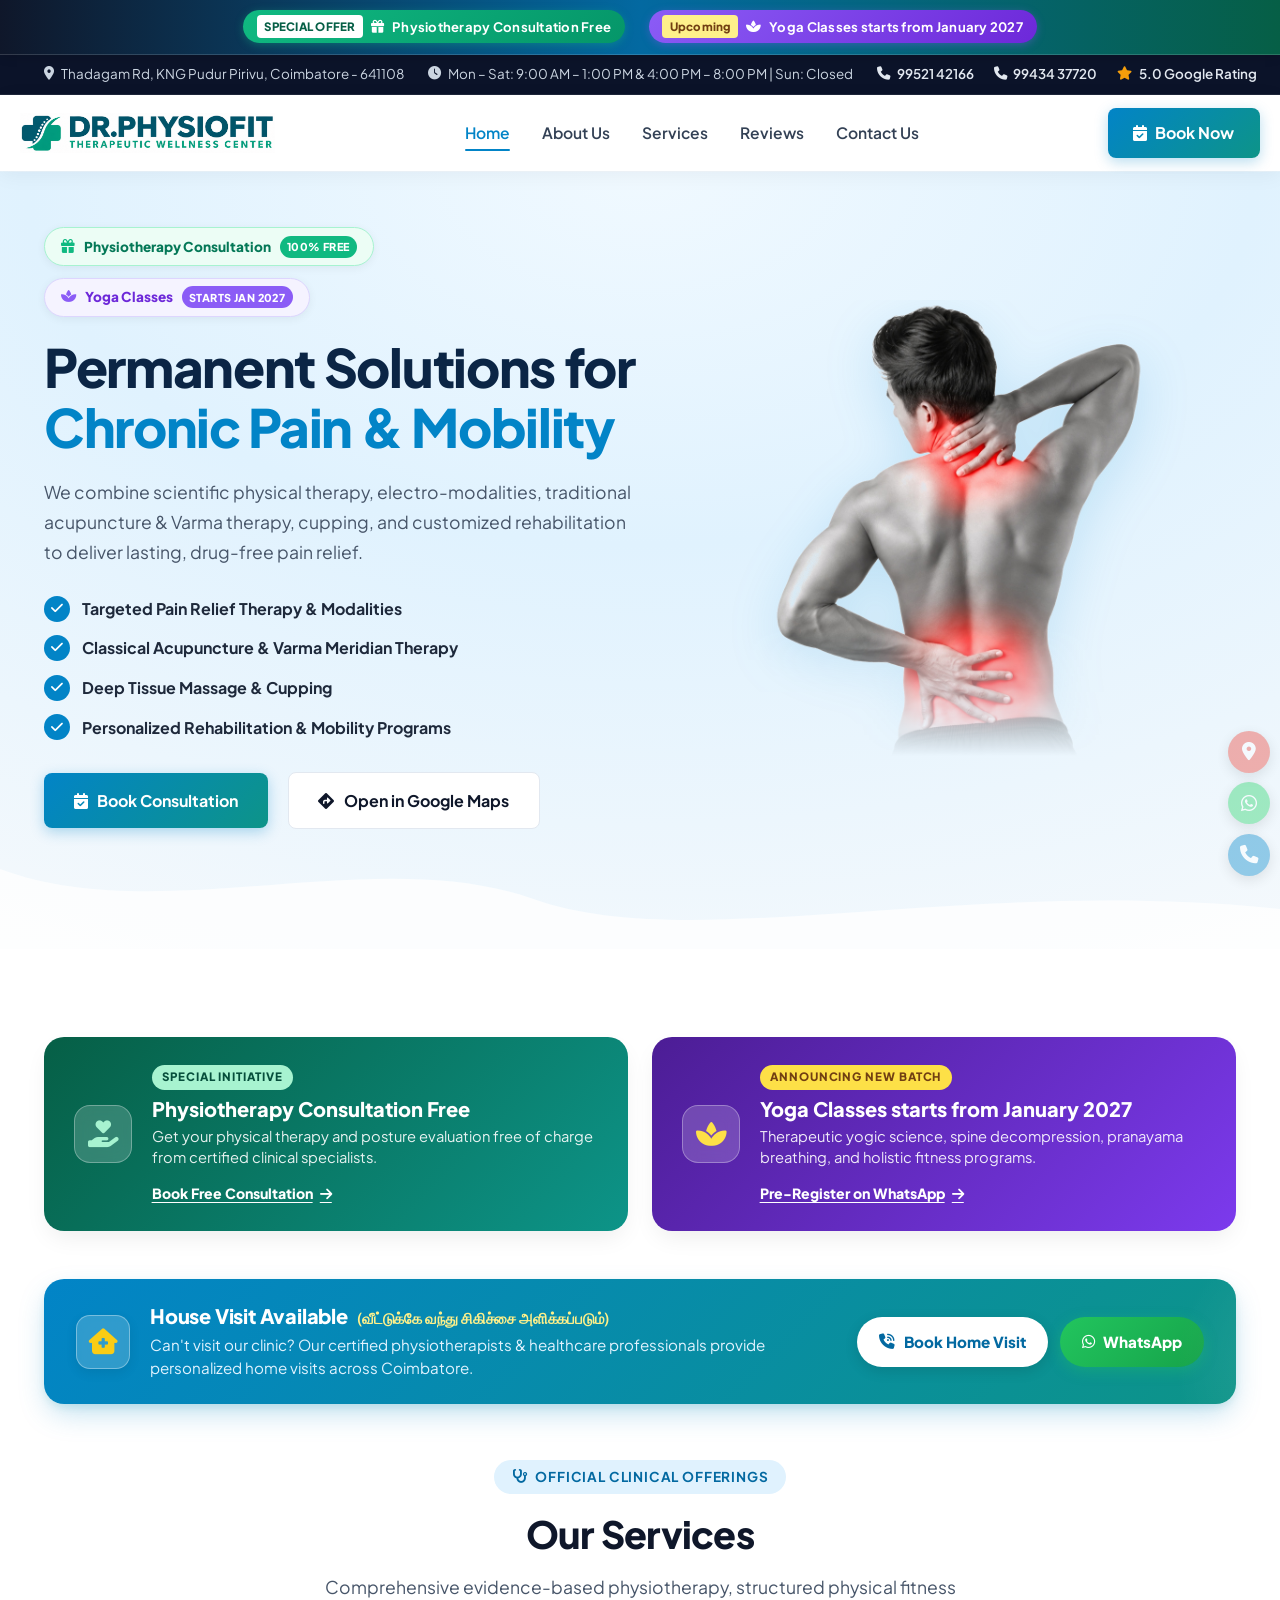
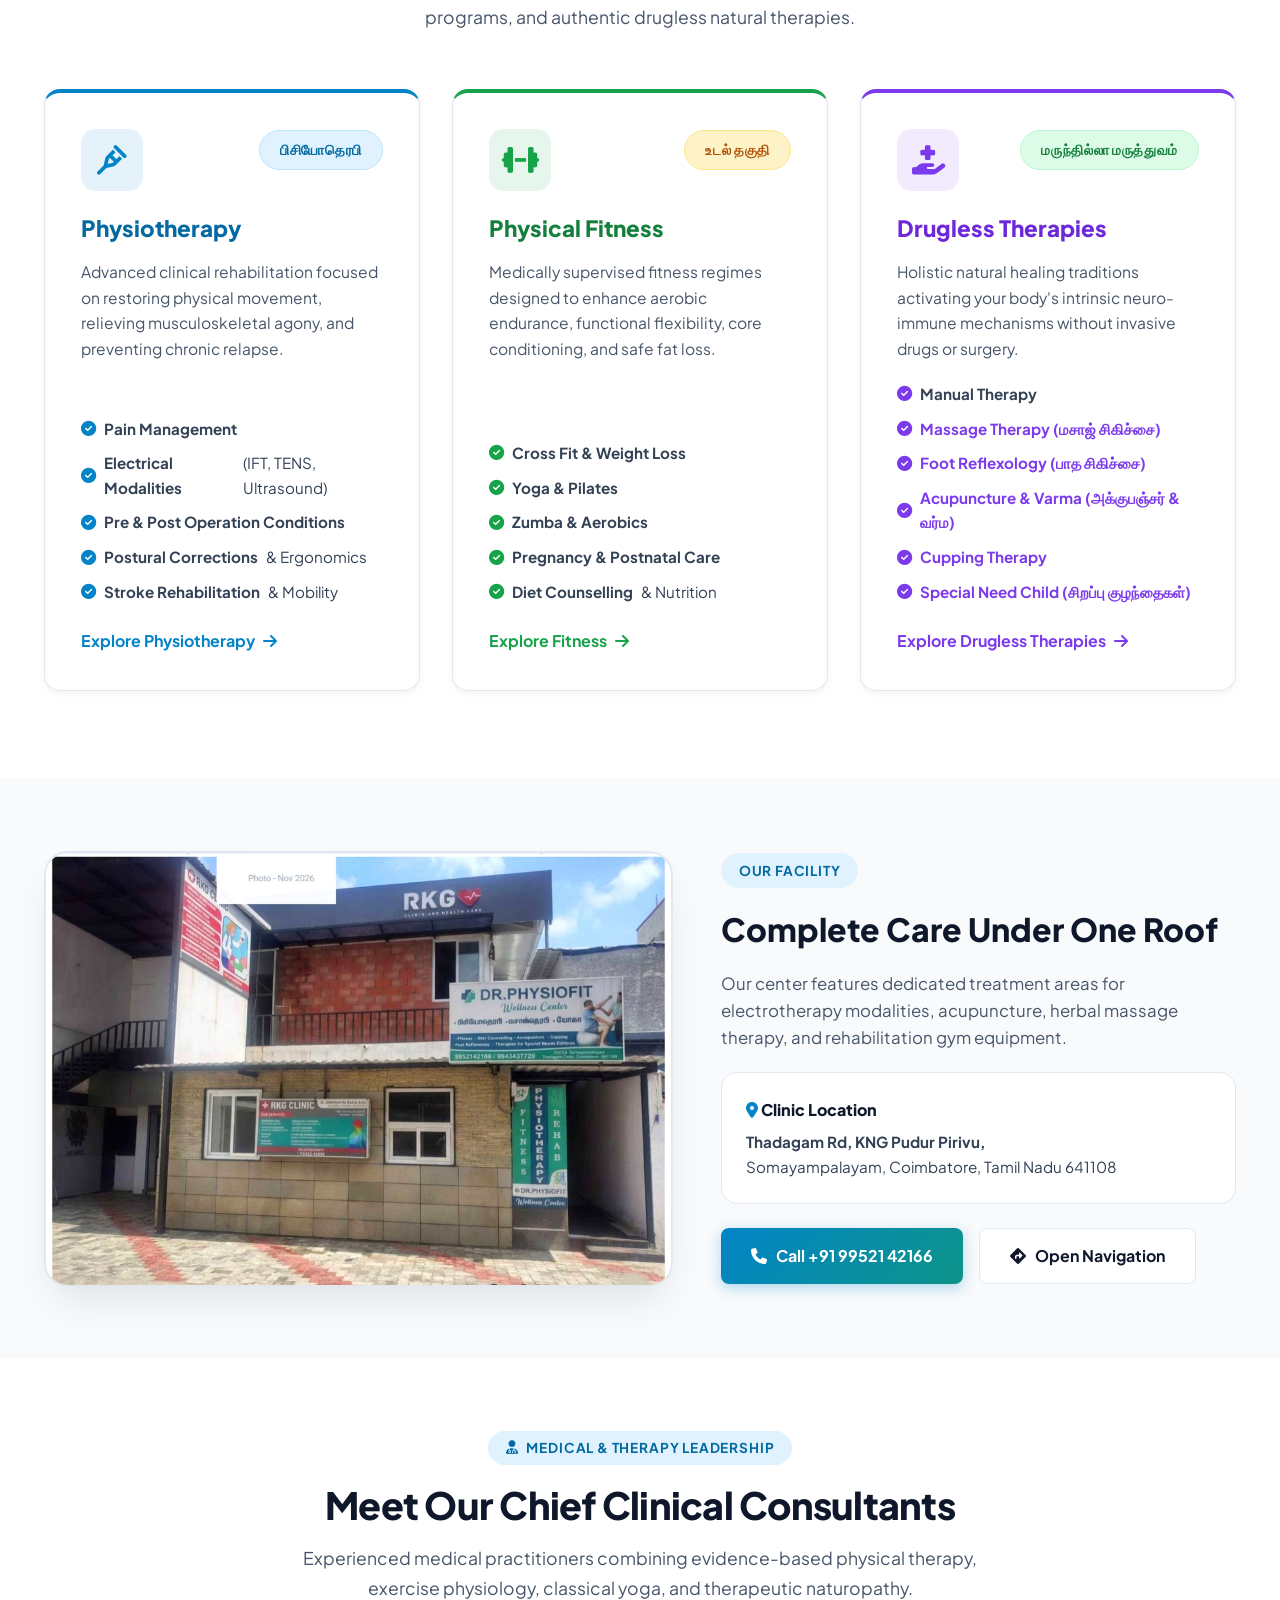
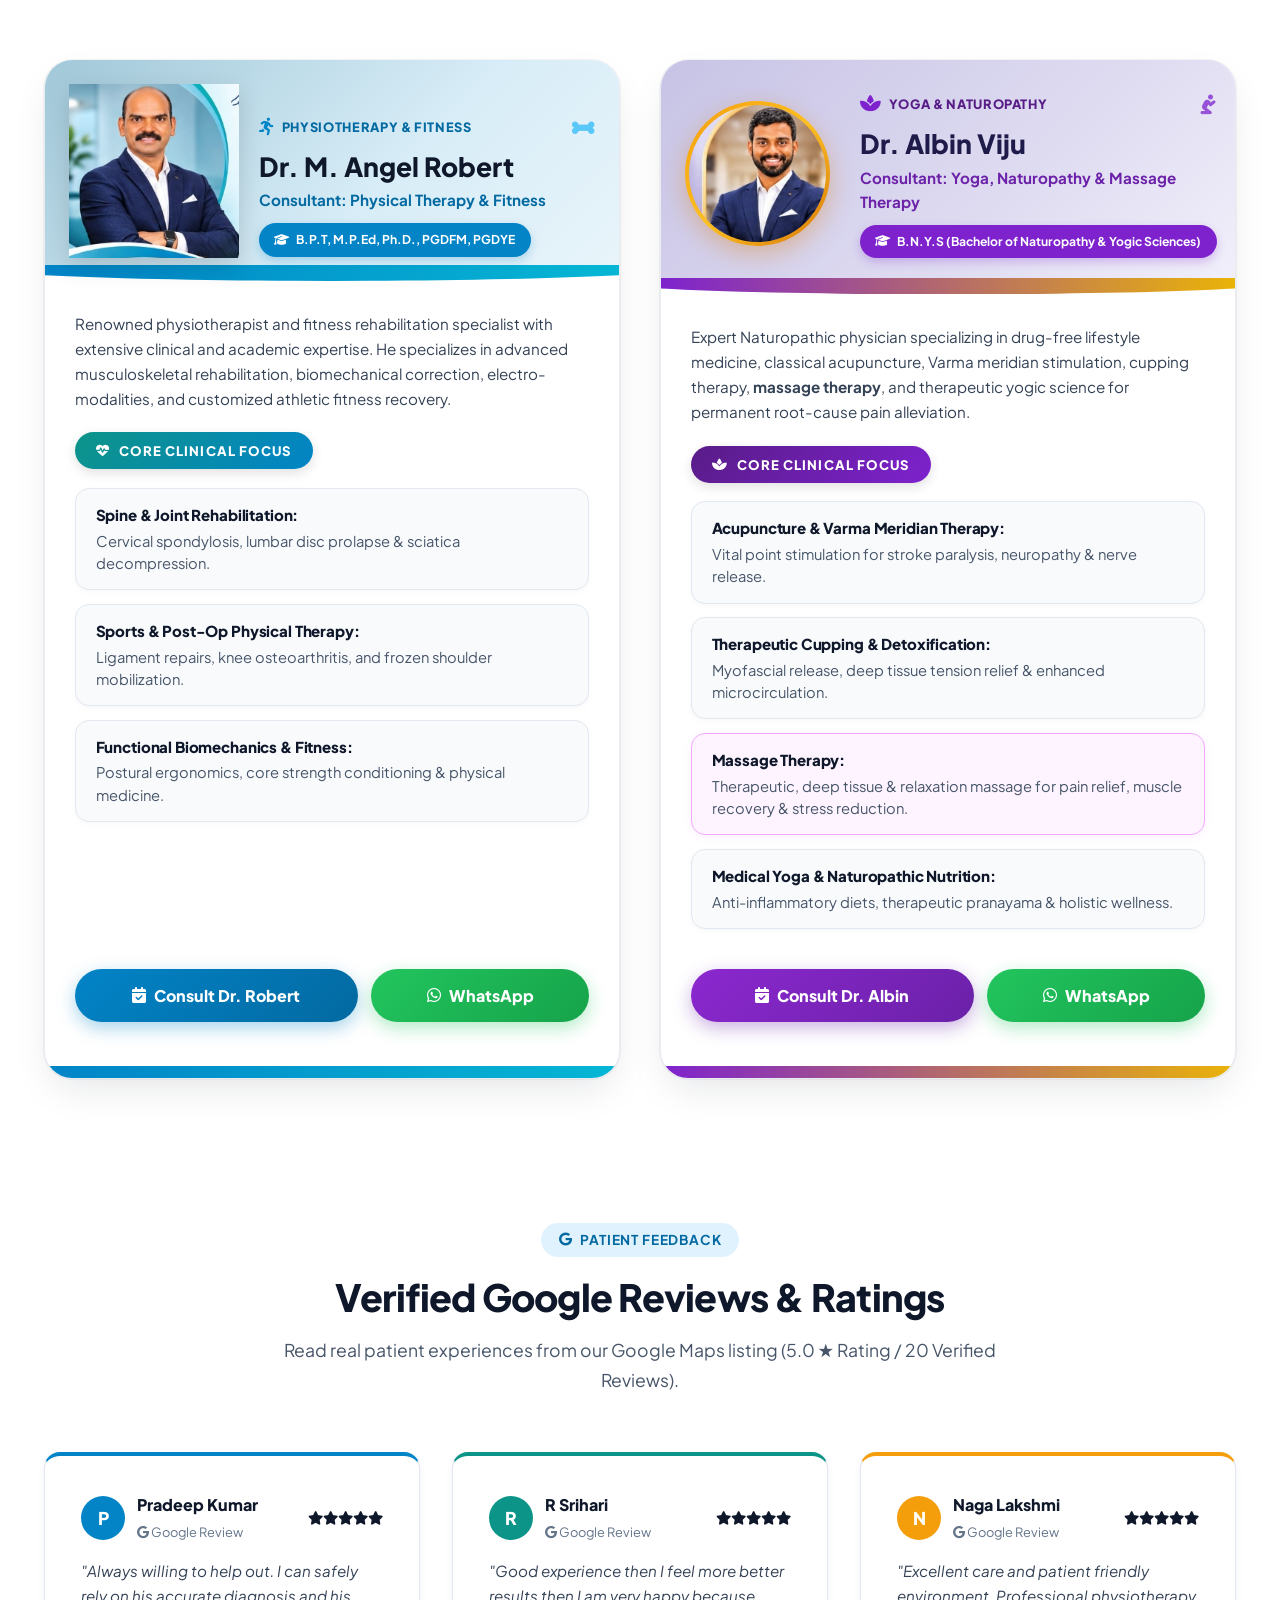
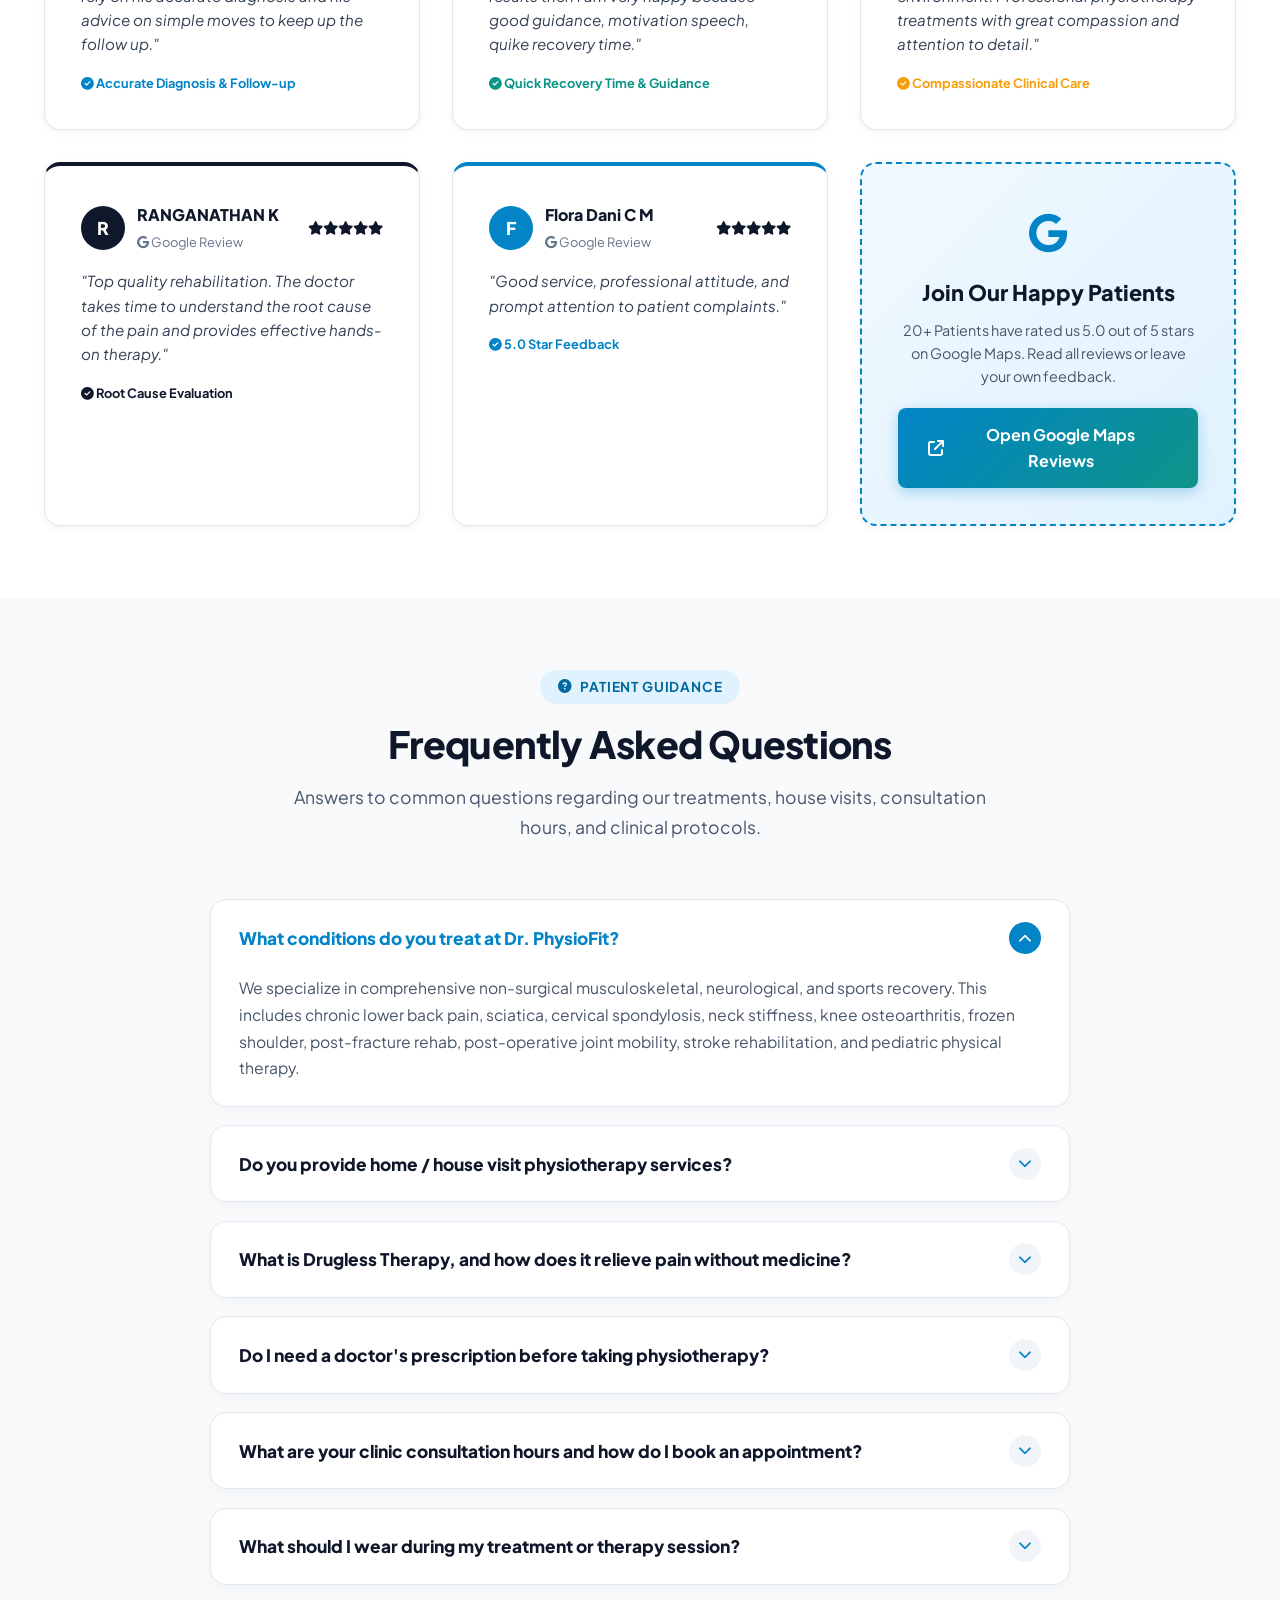
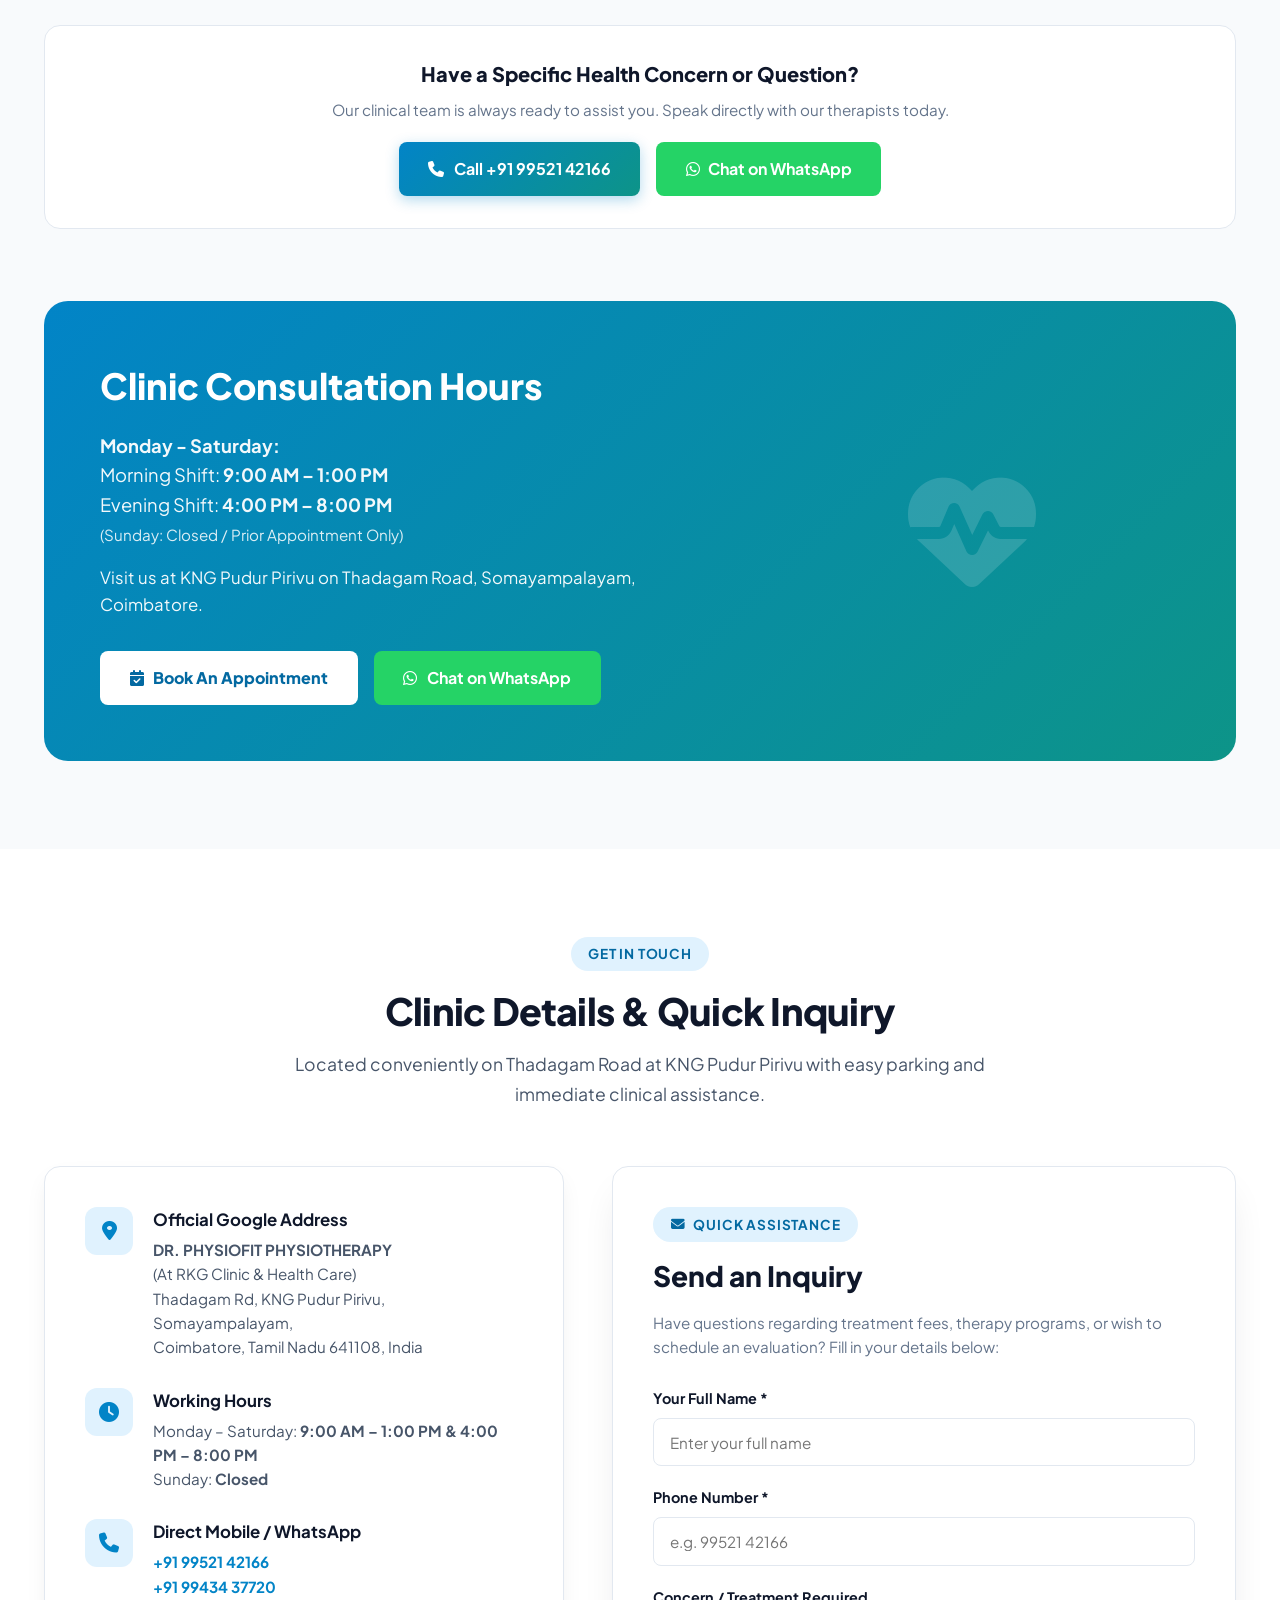
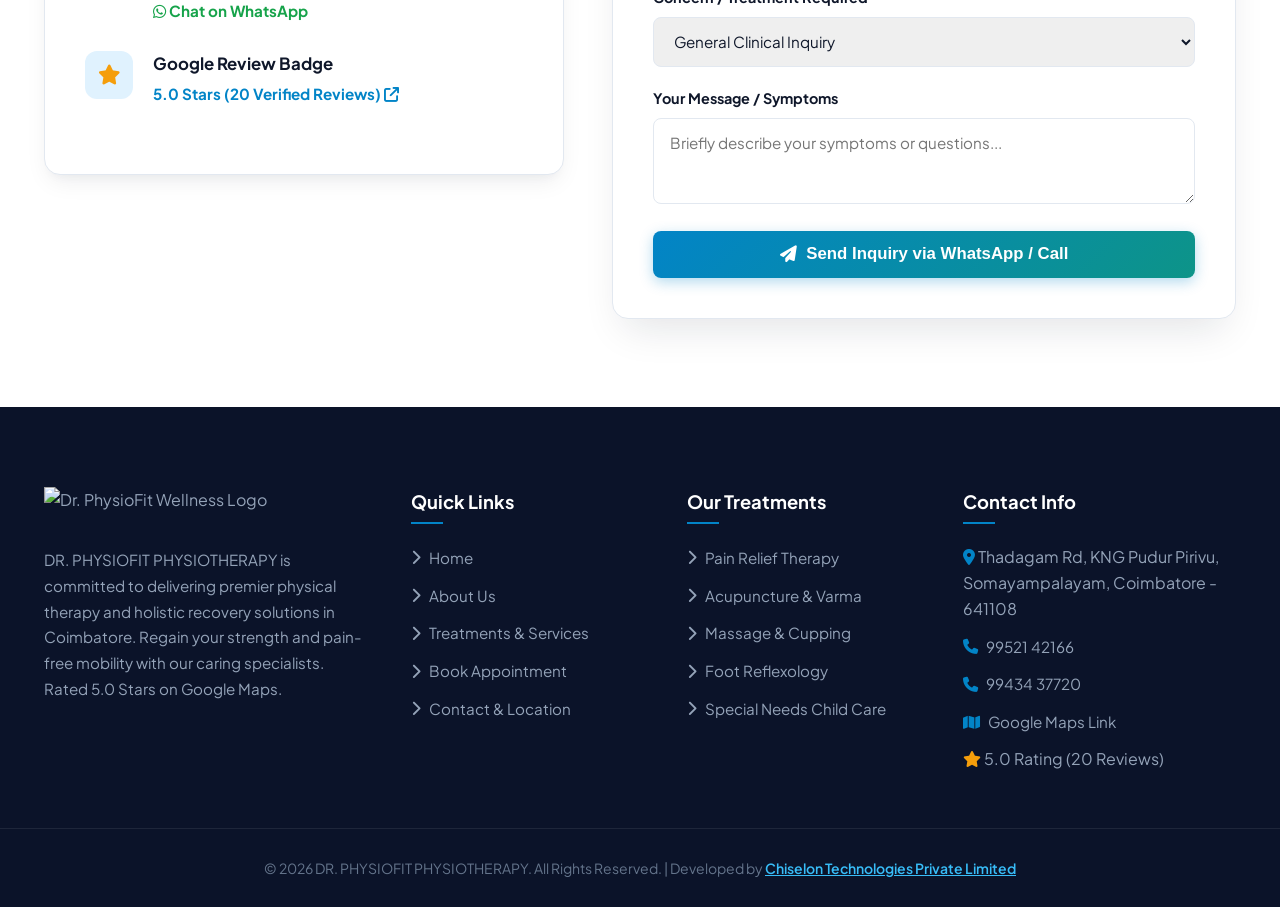
==== commit 83ffd192: "Add Physiotherapy Consultation Free and Yoga Classes starts from January 2027 banners across Home an" ====
--- a/index.html
+++ b/index.html
@@ -42,6 +42,22 @@
     <link rel="stylesheet" href="/css/style.css" />
   </head>
   <body>
+    <!-- Top Special Announcement Bar -->
+    <div class="announcement-bar">
+      <div class="container announcement-container">
+        <a href="/appointment" class="announcement-pill pill-free-consult">
+          <span class="badge-free">Special Offer</span>
+          <i class="fa-solid fa-gift"></i>
+          <span>Physiotherapy Consultation <strong>Free</strong></span>
+        </a>
+        <a href="/services#fitness" class="announcement-pill pill-yoga-launch">
+          <span class="badge-date">Upcoming</span>
+          <i class="fa-solid fa-spa"></i>
+          <span>Yoga Classes starts from <strong>January 2027</strong></span>
+        </a>
+      </div>
+    </div>
+
     <!-- Strict Single-Line Top Bar -->
     <div class="top-bar">
       <div class="container top-bar-inner">
@@ -101,6 +117,19 @@
         <div class="hero-split-grid">
           <!-- Left Column: Branding, Typography, Bullets & Buttons -->
           <div>
+            <div class="hero-special-offers">
+              <div class="special-offer-chip chip-free">
+                <i class="fa-solid fa-gift"></i>
+                <span>Physiotherapy Consultation</span>
+                <span class="chip-tag">100% Free</span>
+              </div>
+              <div class="special-offer-chip chip-yoga">
+                <i class="fa-solid fa-spa"></i>
+                <span>Yoga Classes</span>
+                <span class="chip-tag">Starts Jan 2027</span>
+              </div>
+            </div>
+
             <h1 class="hero-main-heading">
               Permanent Solutions for <span>Chronic Pain & Mobility</span>
             </h1>
@@ -168,6 +197,43 @@
     <!-- Core Services Section -->
     <section class="section" style="background-color: #ffffff">
       <div class="container">
+        <!-- Special Spotlight Cards: Free Consultation & Upcoming Yoga Classes -->
+        <div class="special-spotlight-grid">
+          <!-- Spotlight 1: Free Physiotherapy Consultation -->
+          <div class="spotlight-card spotlight-free">
+            <div class="spotlight-icon-box">
+              <i class="fa-solid fa-hand-holding-heart"></i>
+            </div>
+            <div class="spotlight-text">
+              <span class="spotlight-tag">Special Initiative</span>
+              <h3>Physiotherapy Consultation Free</h3>
+              <p>
+                Get your physical therapy and posture evaluation free of charge from certified clinical specialists.
+              </p>
+              <a href="/appointment" class="spotlight-btn">
+                Book Free Consultation <i class="fa-solid fa-arrow-right"></i>
+              </a>
+            </div>
+          </div>
+
+          <!-- Spotlight 2: Yoga Classes January 2027 -->
+          <div class="spotlight-card spotlight-yoga">
+            <div class="spotlight-icon-box">
+              <i class="fa-solid fa-spa"></i>
+            </div>
+            <div class="spotlight-text">
+              <span class="spotlight-tag">Announcing New Batch</span>
+              <h3>Yoga Classes starts from January 2027</h3>
+              <p>
+                Therapeutic yogic science, spine decompression, pranayama breathing, and holistic fitness programs.
+              </p>
+              <a href="https://wa.me/919952142166?text=Hi%20Dr.%20PhysioFit,%20I%20would%20like%20to%20pre-register%20for%20Yoga%20Classes%20starting%20January%202027" target="_blank" class="spotlight-btn">
+                Pre-Register on WhatsApp <i class="fa-solid fa-arrow-right"></i>
+              </a>
+            </div>
+          </div>
+        </div>
+
         <!-- House Visit Notice Banner from Official Brochure -->
         <div class="house-visit-banner">
           <div class="house-visit-content">
--- a/css/style.css
+++ b/css/style.css
@@ -1879,6 +1879,289 @@
 }
 
 /* ==========================================================================
+   ANNOUNCEMENT TICKER / SPECIAL OFFERS BANNER
+   ========================================================================== */
+
+.announcement-bar {
+  background: linear-gradient(90deg, #0f172a 0%, #0369a1 50%, #065f46 100%);
+  color: #ffffff;
+  padding: 0.65rem 1rem;
+  font-size: 0.88rem;
+  font-weight: 700;
+  border-bottom: 1px solid rgba(255, 255, 255, 0.15);
+  box-shadow: 0 2px 10px rgba(0, 0, 0, 0.12);
+  position: relative;
+  z-index: 101;
+}
+
+.announcement-container {
+  display: flex;
+  align-items: center;
+  justify-content: center;
+  gap: 1.5rem;
+  flex-wrap: wrap;
+  text-align: center;
+}
+
+.announcement-pill {
+  display: inline-flex;
+  align-items: center;
+  gap: 0.5rem;
+  padding: 0.3rem 0.85rem;
+  border-radius: 9999px;
+  font-size: 0.82rem;
+  letter-spacing: 0.02em;
+  text-decoration: none;
+  transition: transform 0.2s ease, box-shadow 0.2s ease;
+}
+
+.announcement-pill:hover {
+  transform: translateY(-1px);
+}
+
+.pill-free-consult {
+  background: linear-gradient(135deg, #10b981 0%, #059669 100%);
+  color: #ffffff !important;
+  box-shadow: 0 2px 8px rgba(16, 185, 129, 0.35);
+  animation: pulse-soft 2.5s infinite;
+}
+
+.pill-free-consult .badge-free {
+  background: #ffffff;
+  color: #065f46;
+  font-weight: 900;
+  font-size: 0.72rem;
+  padding: 0.15rem 0.45rem;
+  border-radius: 4px;
+  text-transform: uppercase;
+}
+
+.pill-yoga-launch {
+  background: linear-gradient(135deg, #8b5cf6 0%, #6d28d9 100%);
+  color: #ffffff !important;
+  box-shadow: 0 2px 8px rgba(139, 92, 246, 0.35);
+}
+
+.pill-yoga-launch .badge-date {
+  background: #fef08a;
+  color: #713f12;
+  font-weight: 900;
+  font-size: 0.72rem;
+  padding: 0.15rem 0.45rem;
+  border-radius: 4px;
+}
+
+@keyframes pulse-soft {
+  0%, 100% {
+    box-shadow: 0 2px 8px rgba(16, 185, 129, 0.35);
+  }
+  50% {
+    box-shadow: 0 4px 16px rgba(16, 185, 129, 0.65);
+  }
+}
+
+/* Hero Special Announcement Chips */
+.hero-special-offers {
+  display: flex;
+  align-items: center;
+  gap: 0.75rem;
+  flex-wrap: wrap;
+  margin-bottom: 1.25rem;
+}
+
+.special-offer-chip {
+  display: inline-flex;
+  align-items: center;
+  gap: 0.55rem;
+  padding: 0.45rem 1rem;
+  border-radius: 9999px;
+  font-size: 0.85rem;
+  font-weight: 800;
+  box-shadow: 0 2px 10px rgba(0, 0, 0, 0.06);
+  border: 1px solid transparent;
+  transition: all 0.25s ease;
+}
+
+.chip-free {
+  background: #ecfdf5;
+  color: #047857;
+  border-color: #a7f3d0;
+}
+
+.chip-free i {
+  color: #10b981;
+}
+
+.chip-free .chip-tag {
+  background: #10b981;
+  color: #ffffff;
+  font-size: 0.68rem;
+  font-weight: 900;
+  padding: 0.15rem 0.45rem;
+  border-radius: 9999px;
+  letter-spacing: 0.04em;
+  text-transform: uppercase;
+}
+
+.chip-yoga {
+  background: #f5f3ff;
+  color: #6d28d9;
+  border-color: #ddd6fe;
+}
+
+.chip-yoga i {
+  color: #8b5cf6;
+}
+
+.chip-yoga .chip-tag {
+  background: #8b5cf6;
+  color: #ffffff;
+  font-size: 0.68rem;
+  font-weight: 900;
+  padding: 0.15rem 0.45rem;
+  border-radius: 9999px;
+  letter-spacing: 0.04em;
+  text-transform: uppercase;
+}
+
+/* Service Highlights Special Spotlight Card */
+.special-spotlight-grid {
+  display: grid;
+  grid-template-columns: 1fr 1fr;
+  gap: 1.5rem;
+  margin-bottom: 3rem;
+}
+
+.spotlight-card {
+  border-radius: 20px;
+  padding: 1.6rem 1.85rem;
+  display: flex;
+  align-items: center;
+  gap: 1.25rem;
+  position: relative;
+  overflow: hidden;
+  box-shadow: 0 10px 25px -5px rgba(0, 0, 0, 0.08);
+  transition: transform 0.3s ease, box-shadow 0.3s ease;
+}
+
+.spotlight-card:hover {
+  transform: translateY(-4px);
+  box-shadow: 0 16px 32px -6px rgba(0, 0, 0, 0.12);
+}
+
+.spotlight-free {
+  background: linear-gradient(135deg, #065f46 0%, #0d9488 100%);
+  color: #ffffff;
+}
+
+.spotlight-yoga {
+  background: linear-gradient(135deg, #4c1d95 0%, #7c3aed 100%);
+  color: #ffffff;
+}
+
+.spotlight-icon-box {
+  width: 58px;
+  height: 58px;
+  border-radius: 16px;
+  background: rgba(255, 255, 255, 0.18);
+  backdrop-filter: blur(8px);
+  -webkit-backdrop-filter: blur(8px);
+  border: 1px solid rgba(255, 255, 255, 0.3);
+  display: flex;
+  align-items: center;
+  justify-content: center;
+  font-size: 1.7rem;
+  flex-shrink: 0;
+  color: #ffffff;
+}
+
+.spotlight-free .spotlight-icon-box {
+  color: #a7f3d0;
+}
+
+.spotlight-yoga .spotlight-icon-box {
+  color: #fde047;
+}
+
+.spotlight-text {
+  flex: 1;
+}
+
+.spotlight-tag {
+  display: inline-block;
+  font-size: 0.72rem;
+  font-weight: 900;
+  letter-spacing: 0.08em;
+  text-transform: uppercase;
+  padding: 0.2rem 0.65rem;
+  border-radius: 9999px;
+  margin-bottom: 0.35rem;
+}
+
+.spotlight-free .spotlight-tag {
+  background: #a7f3d0;
+  color: #064e3b;
+}
+
+.spotlight-yoga .spotlight-tag {
+  background: #fde047;
+  color: #713f12;
+}
+
+.spotlight-text h3 {
+  font-size: 1.25rem;
+  font-weight: 800;
+  color: #ffffff;
+  margin-bottom: 0.25rem;
+  line-height: 1.3;
+}
+
+.spotlight-text p {
+  font-size: 0.92rem;
+  color: rgba(255, 255, 255, 0.9);
+  line-height: 1.45;
+  margin-bottom: 0.75rem;
+}
+
+.spotlight-btn {
+  display: inline-flex;
+  align-items: center;
+  gap: 0.45rem;
+  font-size: 0.88rem;
+  font-weight: 800;
+  color: #ffffff;
+  text-decoration: underline;
+  text-underline-offset: 3px;
+  transition: opacity 0.2s ease;
+}
+
+.spotlight-btn:hover {
+  opacity: 0.85;
+}
+
+@media (max-width: 840px) {
+  .special-spotlight-grid {
+    grid-template-columns: 1fr;
+    gap: 1.25rem;
+  }
+}
+
+@media (max-width: 640px) {
+  .announcement-container {
+    gap: 0.6rem;
+  }
+  .announcement-pill {
+    width: 100%;
+    justify-content: center;
+  }
+  .spotlight-card {
+    flex-direction: column;
+    align-items: flex-start;
+    padding: 1.4rem;
+  }
+}
+
+/* ==========================================================================
    OFFICIAL POSTER CLINICAL OFFERINGS GRID (6 CORE SERVICES)
    ========================================================================== */
 
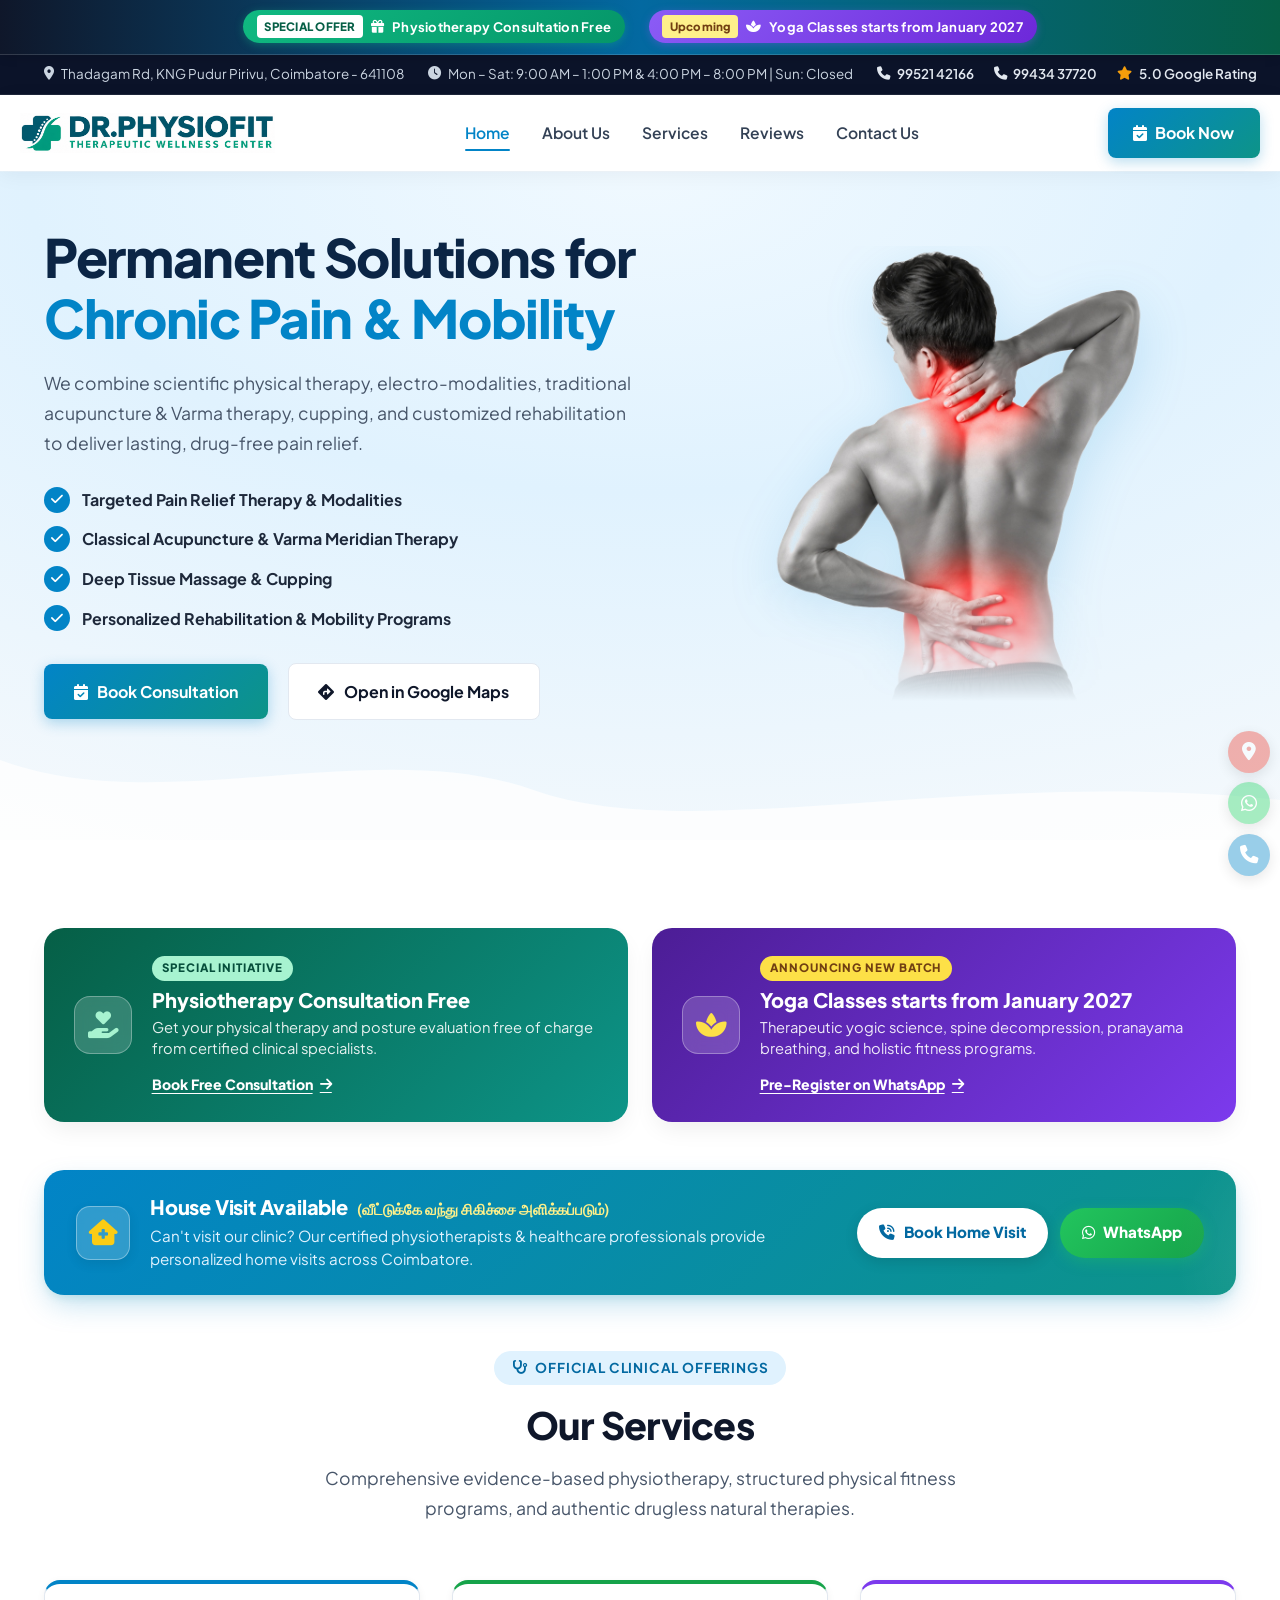
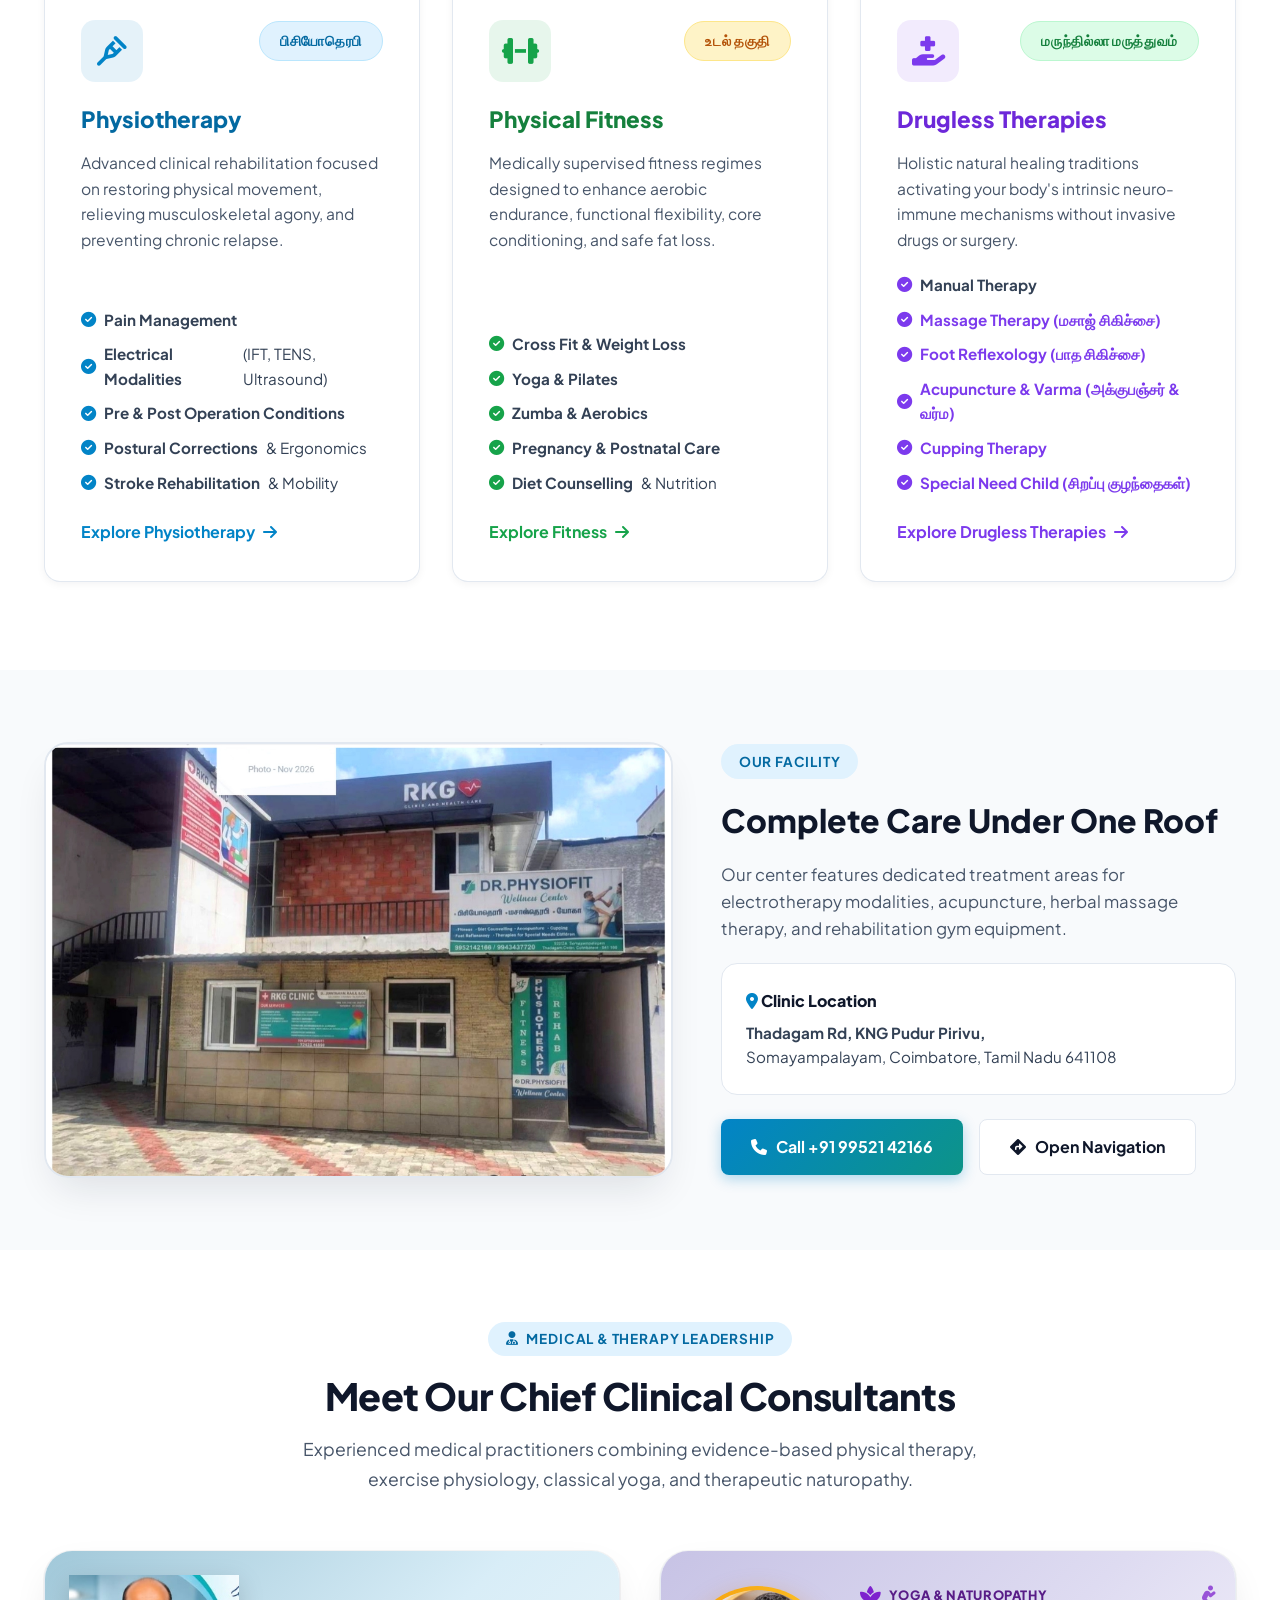
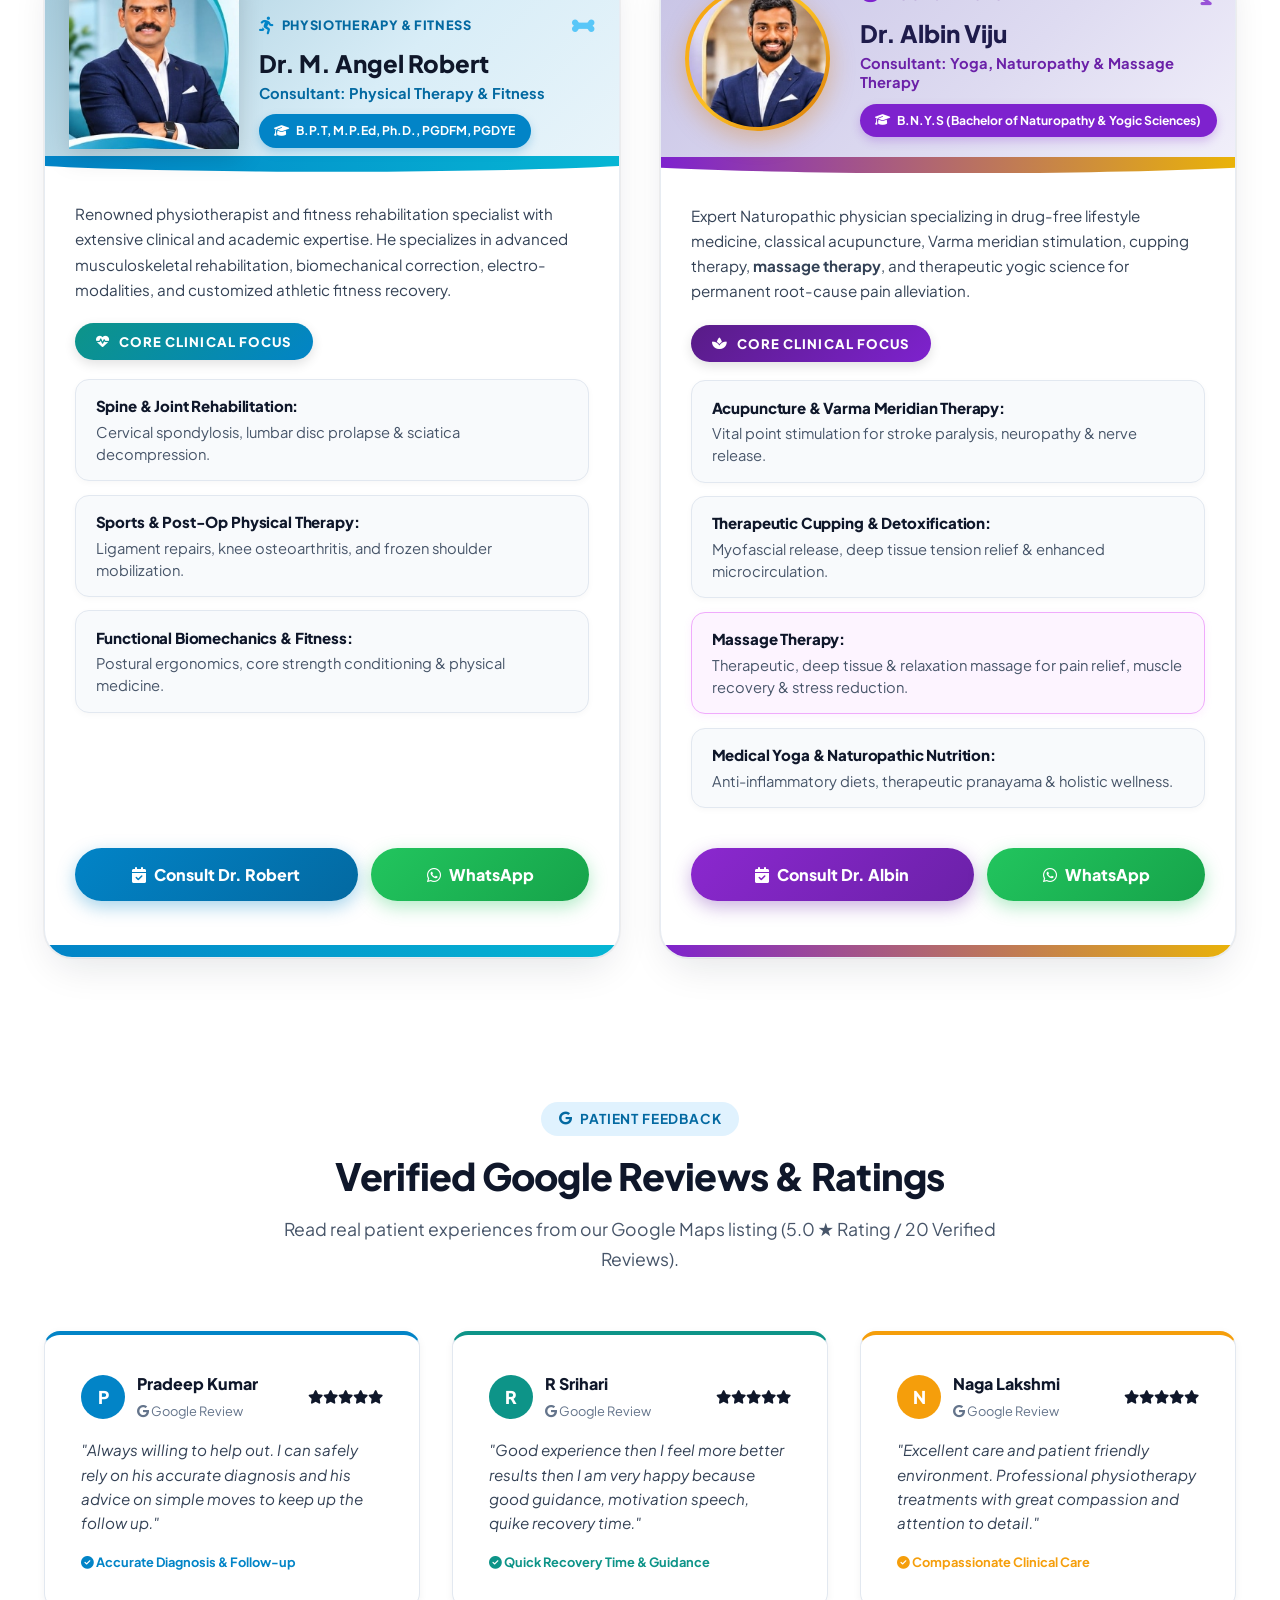
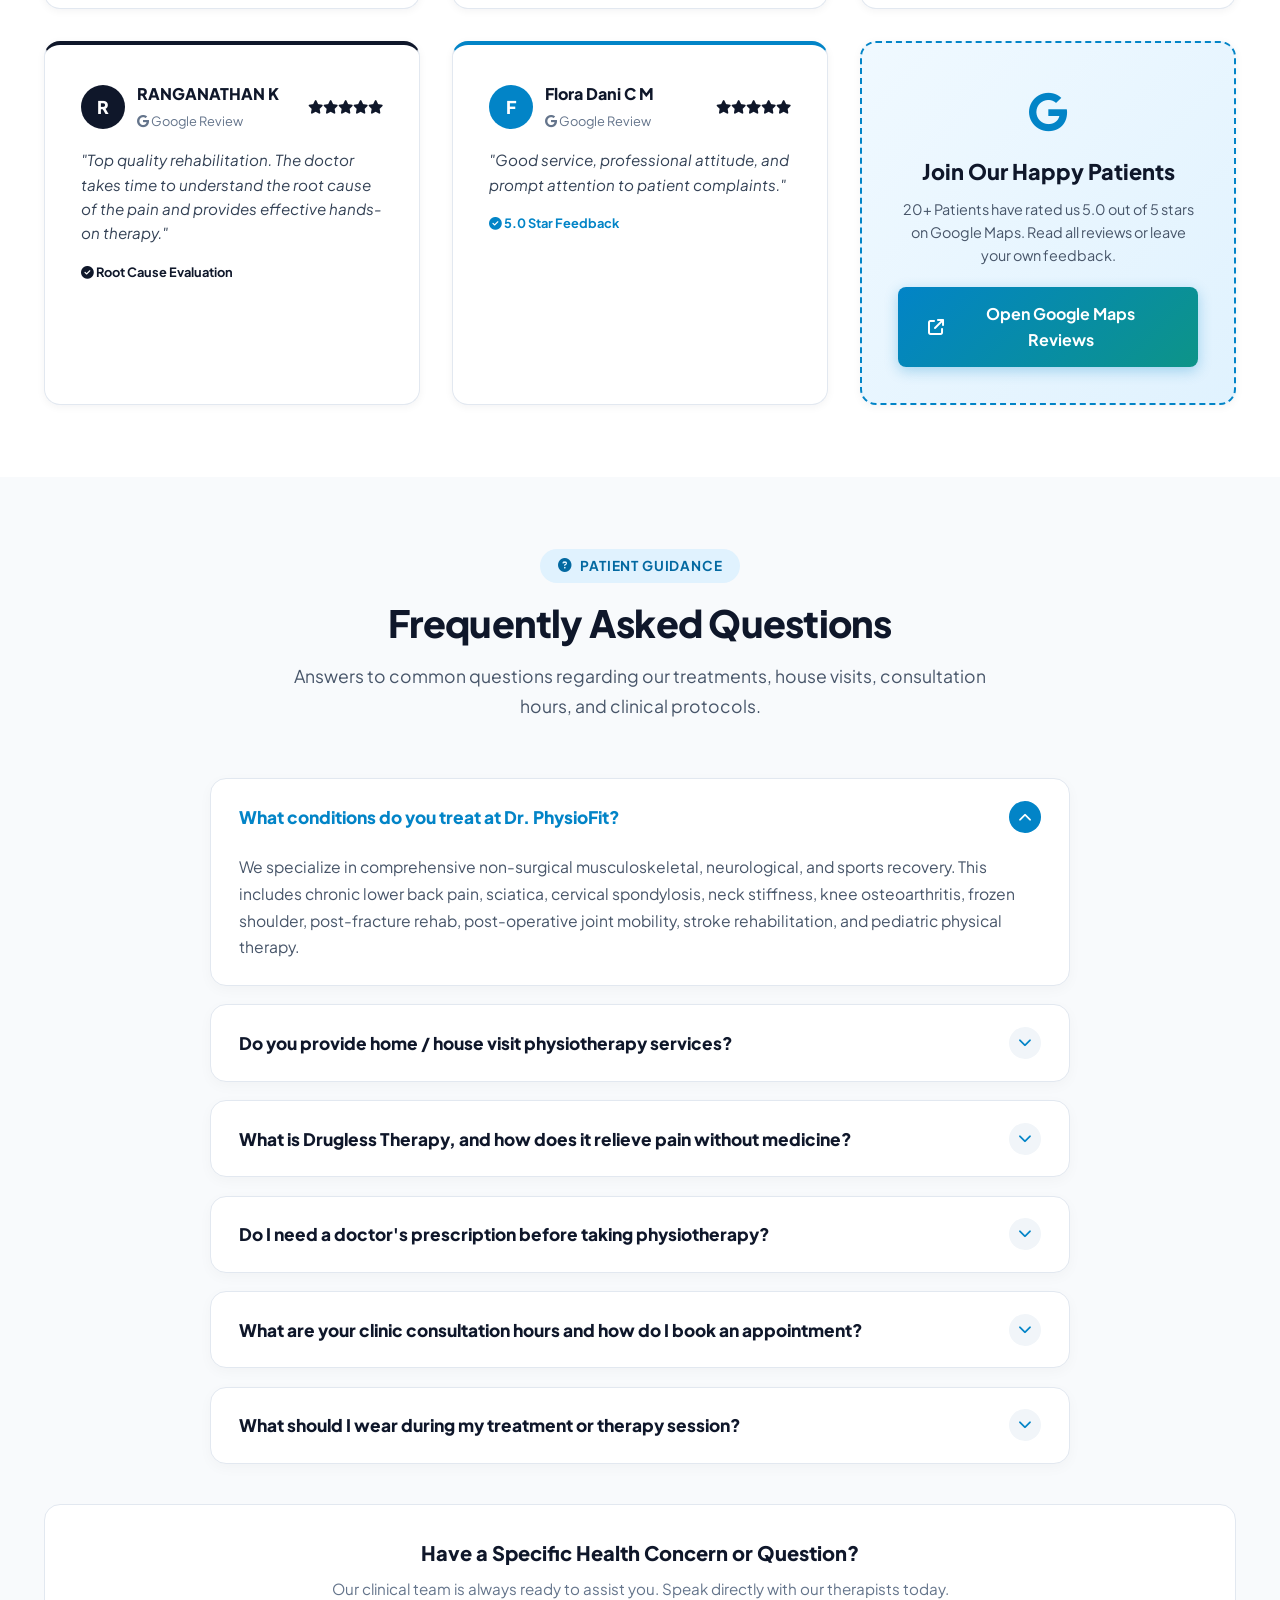
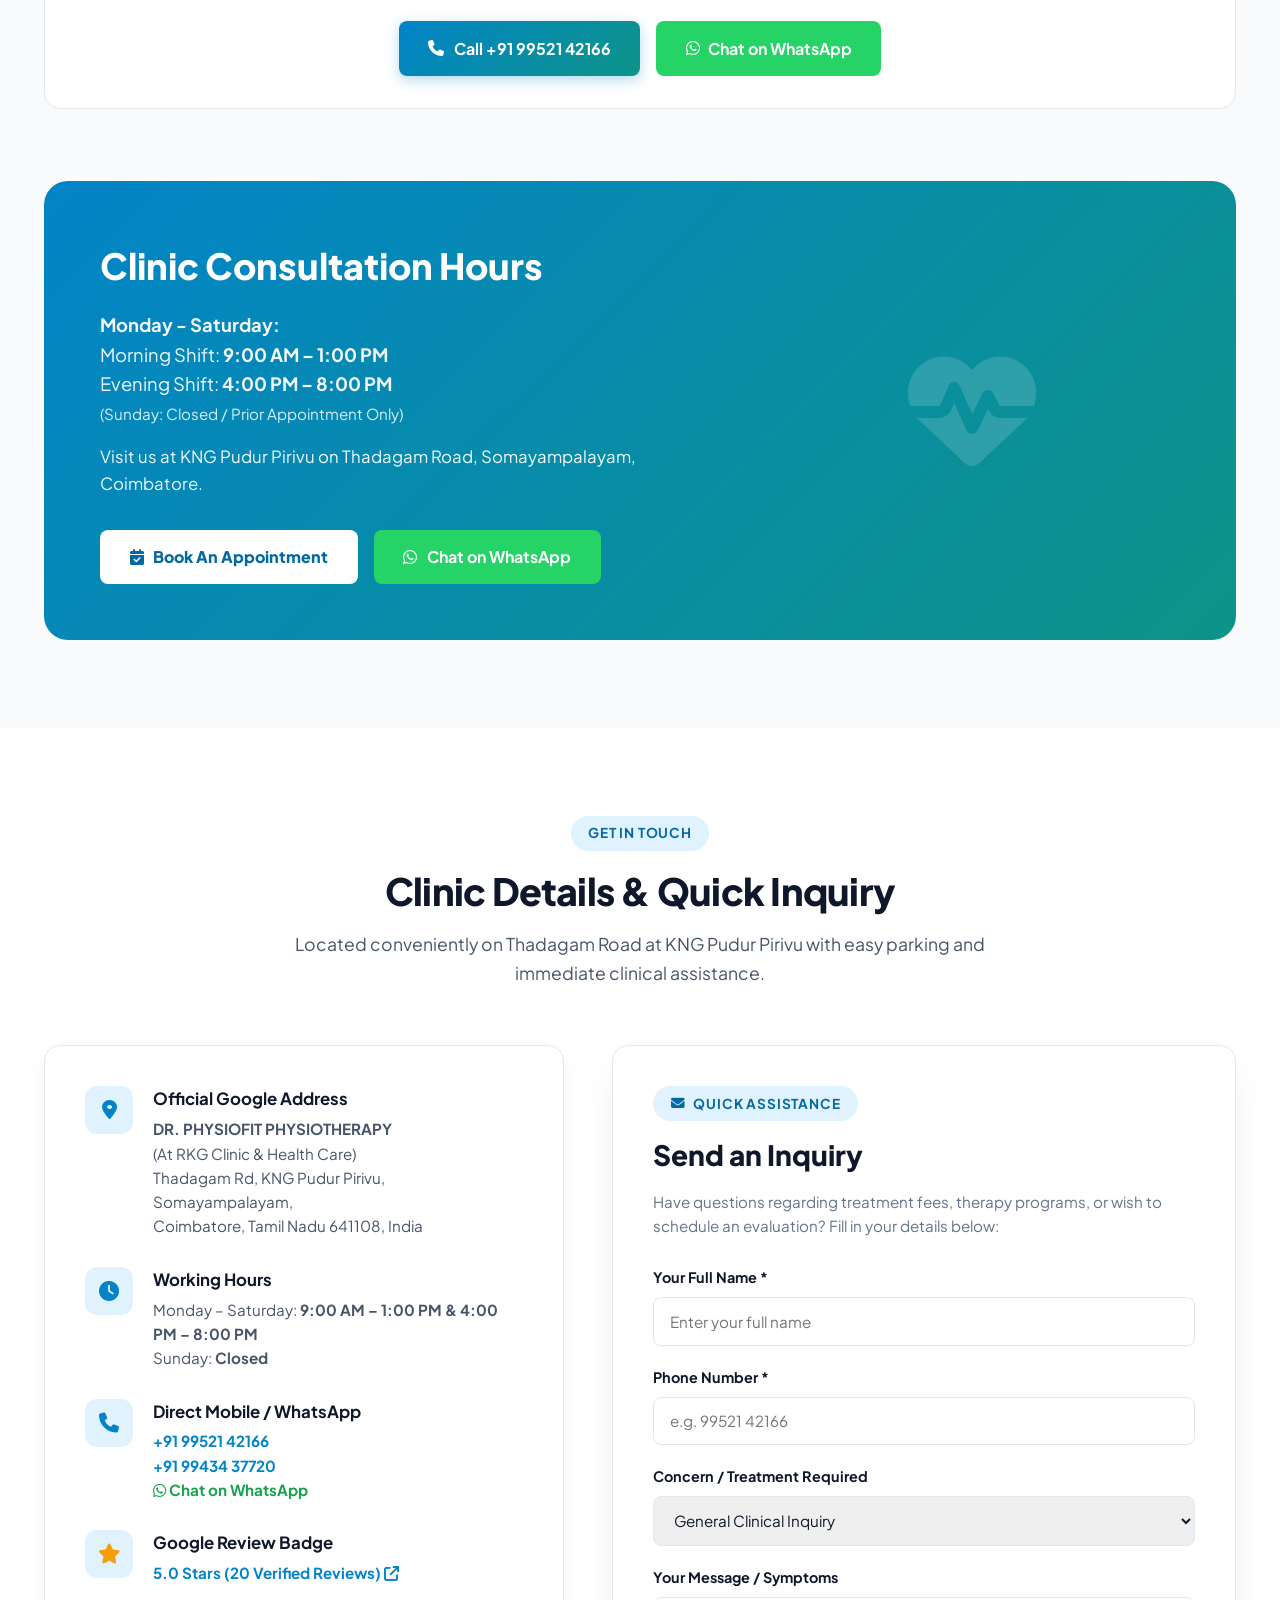
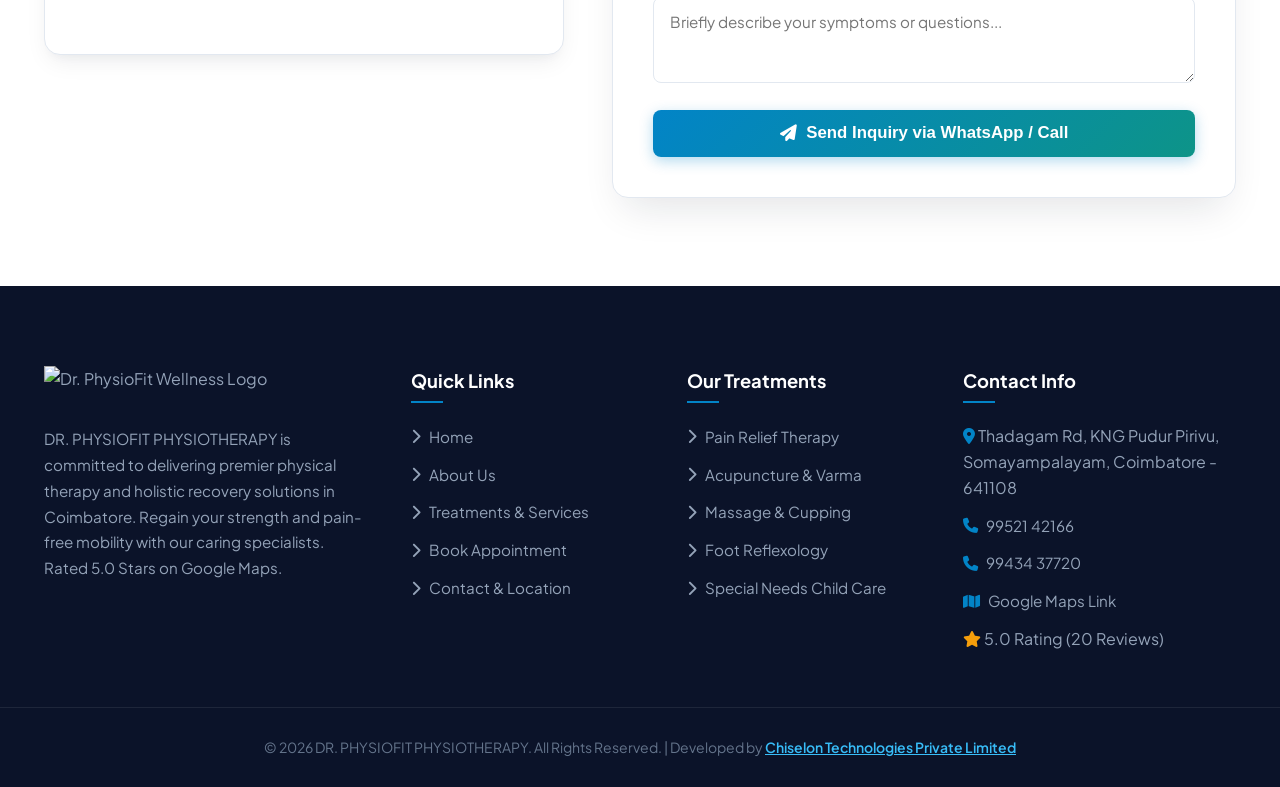
==== commit 73cbc188: "Remove offer chips from hero section and optimize doctor cards responsive breakpoint alignment" ====
--- a/index.html
+++ b/index.html
@@ -117,19 +117,6 @@
         <div class="hero-split-grid">
           <!-- Left Column: Branding, Typography, Bullets & Buttons -->
           <div>
-            <div class="hero-special-offers">
-              <div class="special-offer-chip chip-free">
-                <i class="fa-solid fa-gift"></i>
-                <span>Physiotherapy Consultation</span>
-                <span class="chip-tag">100% Free</span>
-              </div>
-              <div class="special-offer-chip chip-yoga">
-                <i class="fa-solid fa-spa"></i>
-                <span>Yoga Classes</span>
-                <span class="chip-tag">Starts Jan 2027</span>
-              </div>
-            </div>
-
             <h1 class="hero-main-heading">
               Permanent Solutions for <span>Chronic Pain & Mobility</span>
             </h1>
--- a/css/style.css
+++ b/css/style.css
@@ -1448,9 +1448,16 @@
 
 .doctor-team-grid {
   display: grid;
-  grid-template-columns: repeat(auto-fit, minmax(min(100%, 420px), 1fr));
+  grid-template-columns: repeat(2, 1fr);
   gap: 2.5rem;
   margin-top: 2.5rem;
+}
+
+@media (max-width: 900px) {
+  .doctor-team-grid {
+    grid-template-columns: 1fr;
+    gap: 2rem;
+  }
 }
 
 .doctor-card {
@@ -1600,7 +1607,7 @@
 
 .theme-robert .doctor-card-title {
   color: #0f172a;
-  font-size: 1.65rem;
+  font-size: 1.5rem;
   font-weight: 900;
   margin-bottom: 0.35rem;
   line-height: 1.2;
@@ -1608,14 +1615,15 @@
 
 .theme-robert .doctor-card-subtitle {
   color: #0369a1;
-  font-size: 0.95rem;
+  font-size: 0.92rem;
   font-weight: 700;
   margin-bottom: 0.65rem;
+  line-height: 1.35;
 }
 
 .theme-albin .doctor-card-title {
   color: #1e1b4b;
-  font-size: 1.65rem;
+  font-size: 1.5rem;
   font-weight: 900;
   margin-bottom: 0.35rem;
   line-height: 1.2;
@@ -1623,9 +1631,10 @@
 
 .theme-albin .doctor-card-subtitle {
   color: #6b21a8;
-  font-size: 0.95rem;
+  font-size: 0.92rem;
   font-weight: 700;
   margin-bottom: 0.65rem;
+  line-height: 1.35;
 }
 
 .theme-robert .doctor-degree-pill {
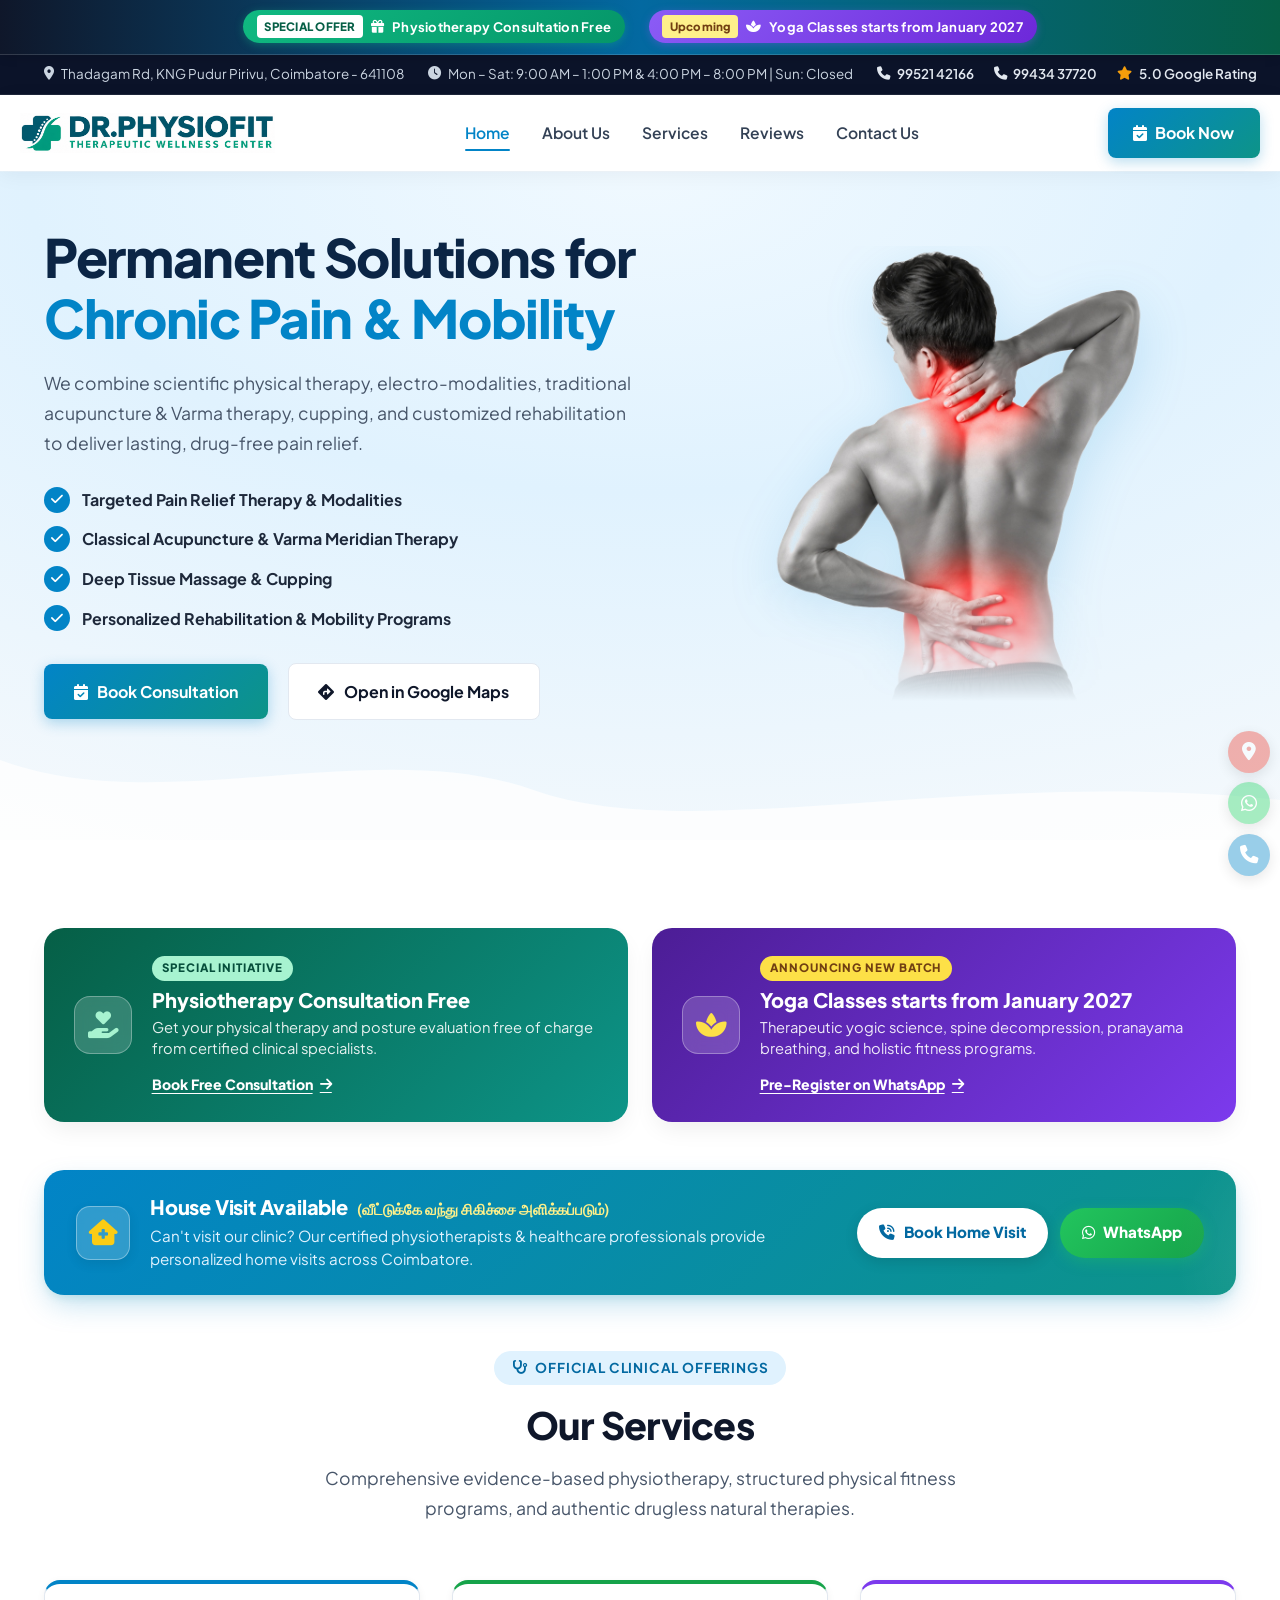
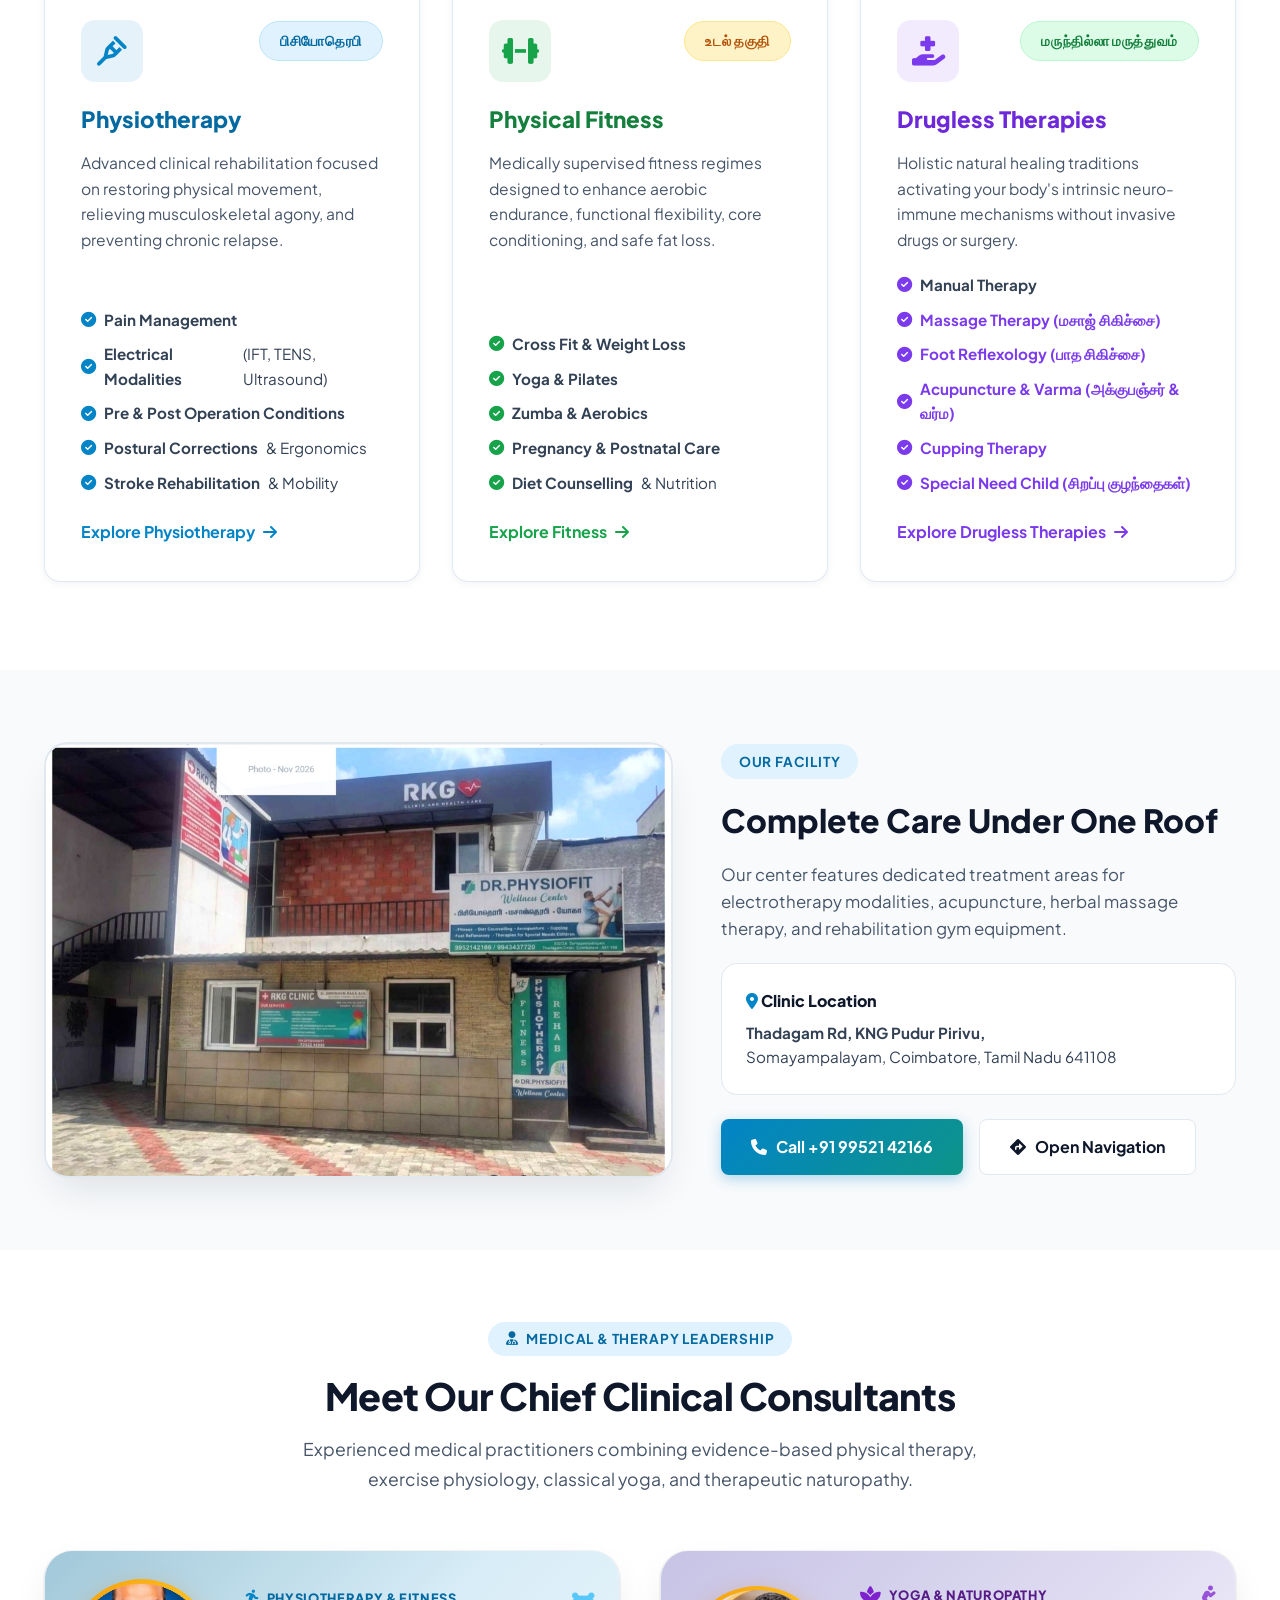
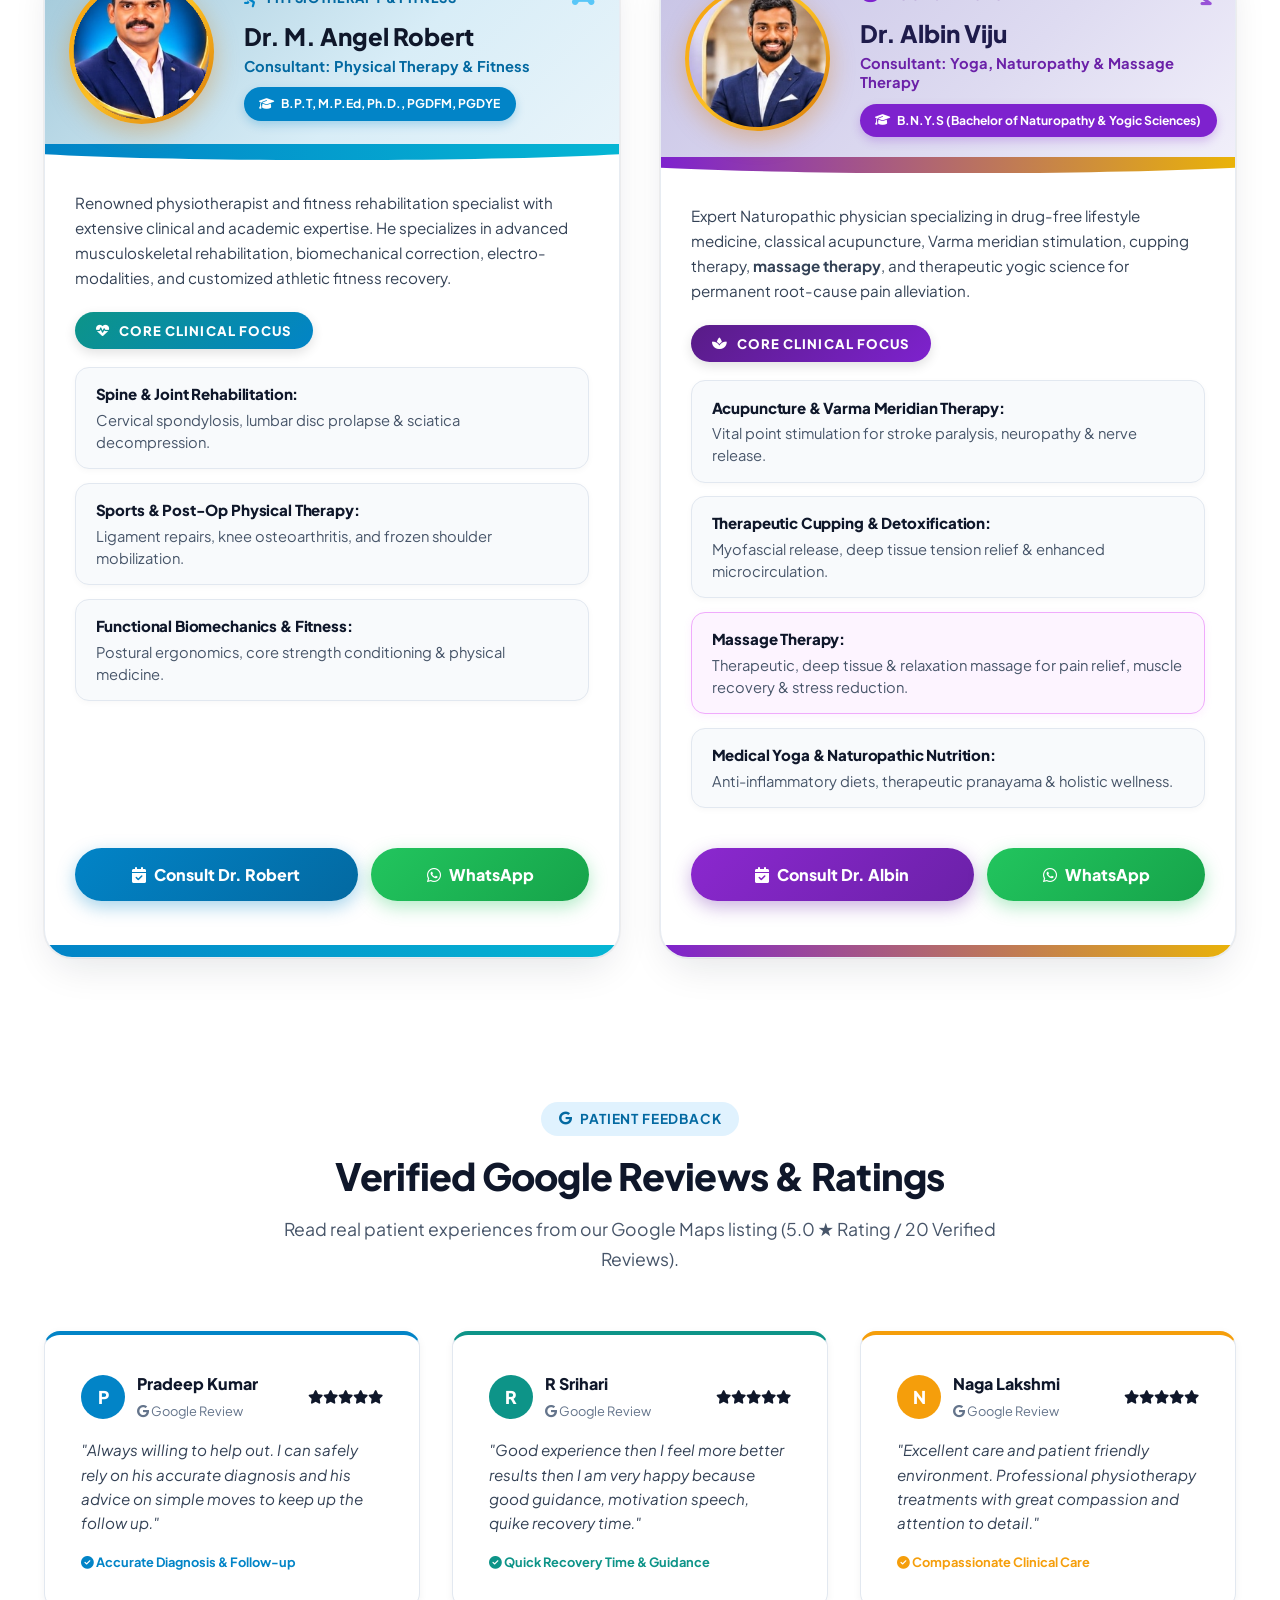
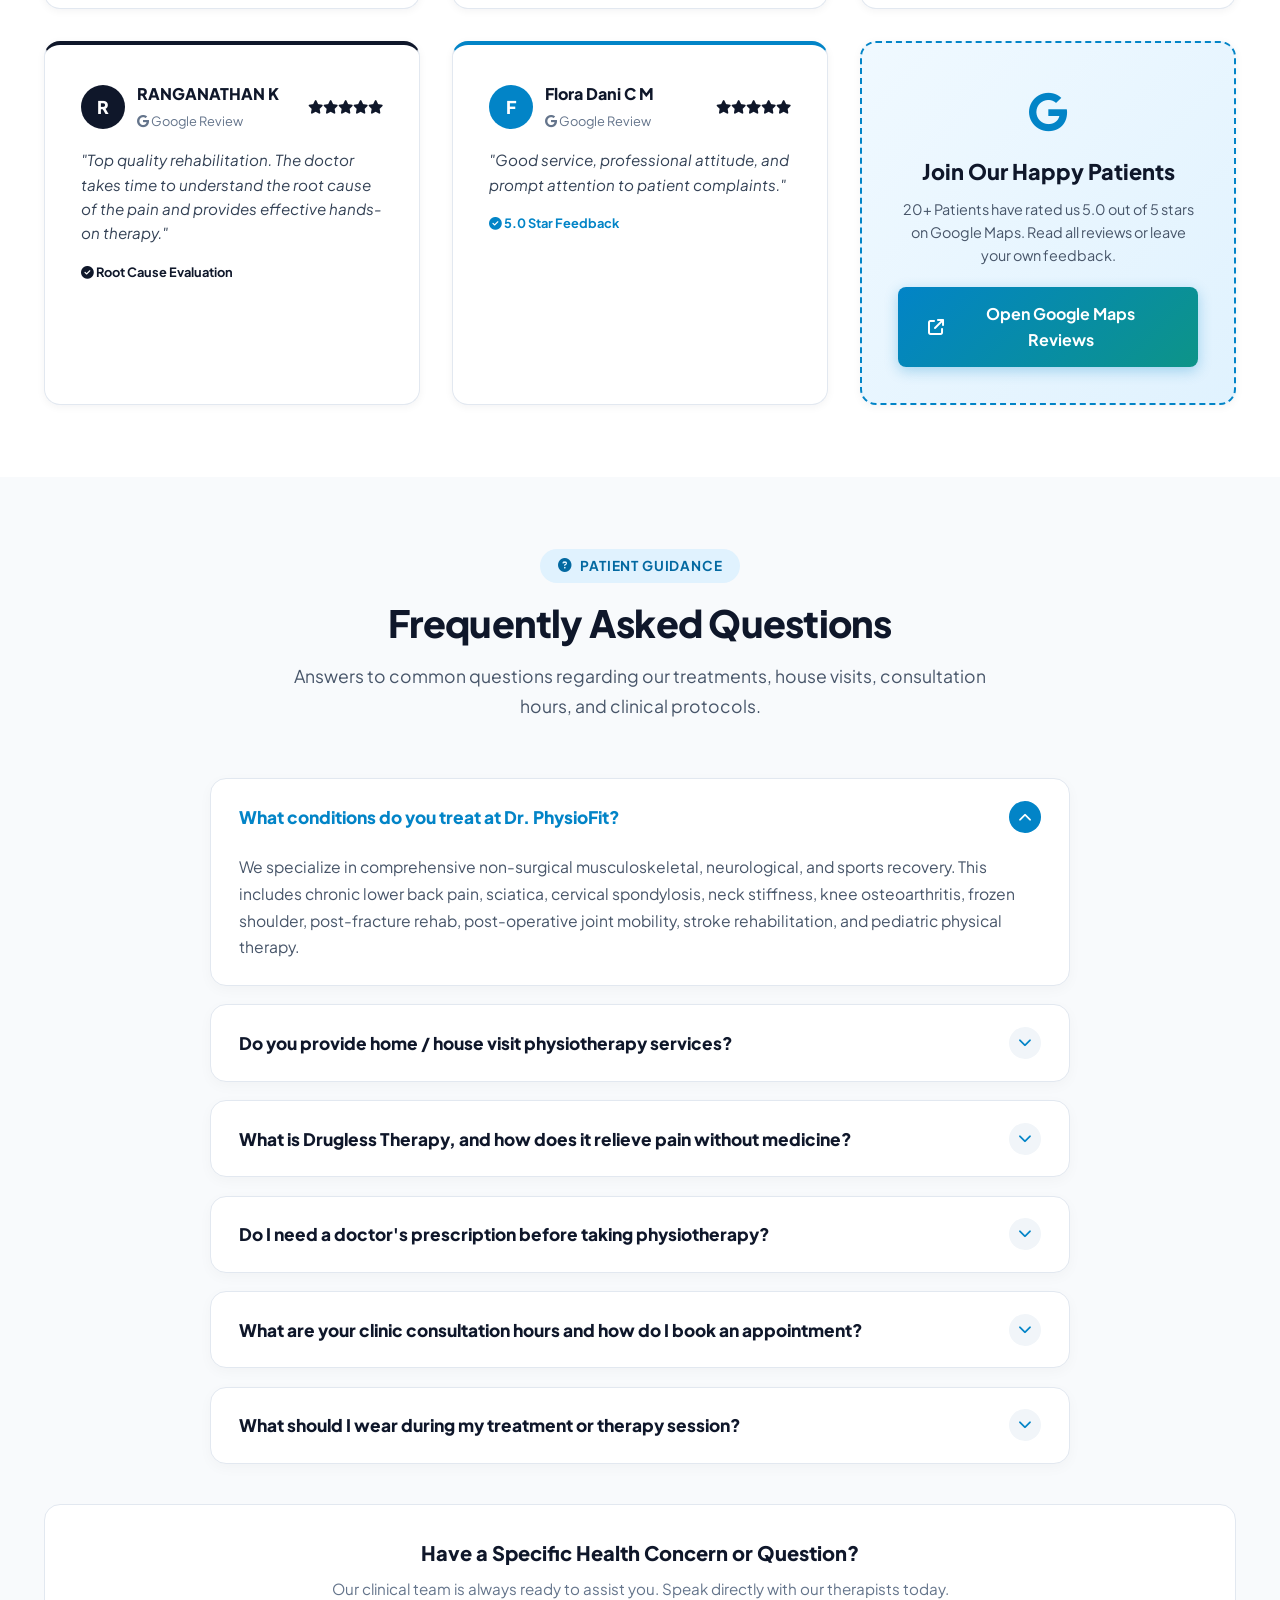
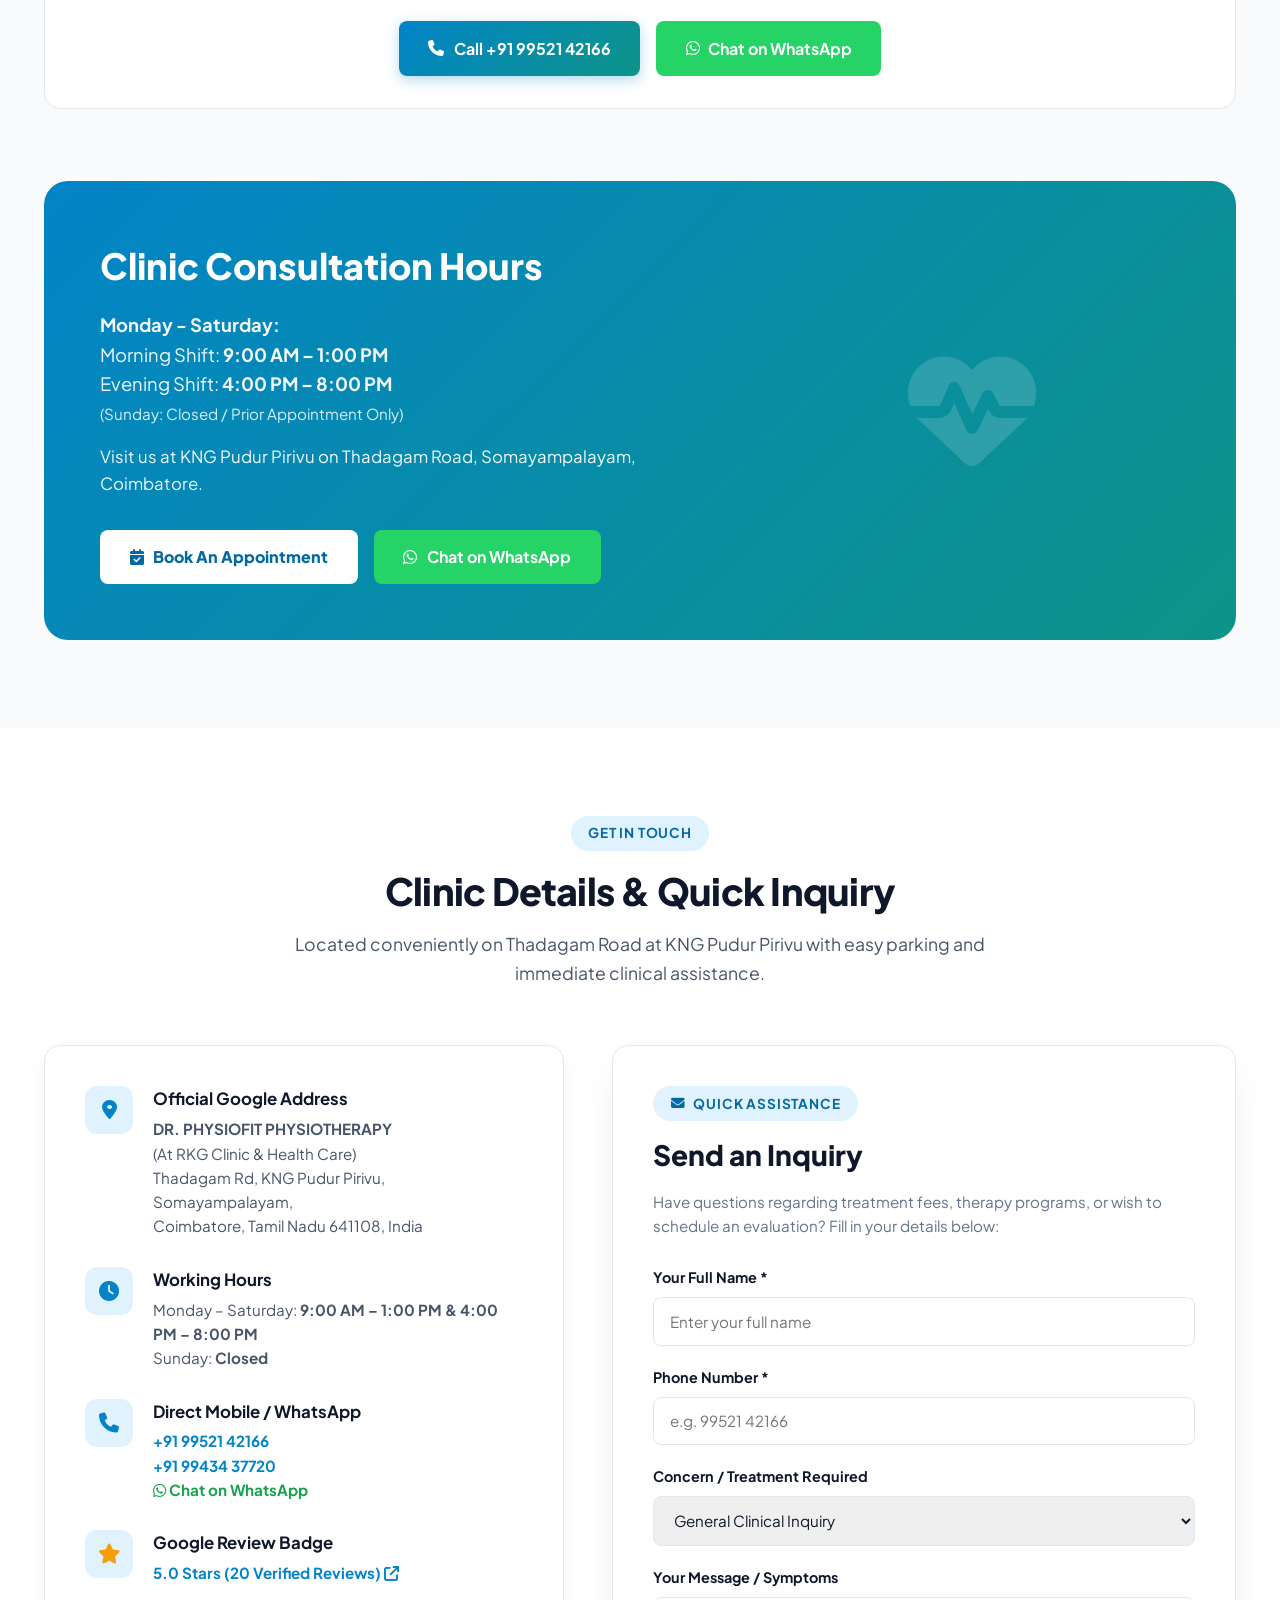
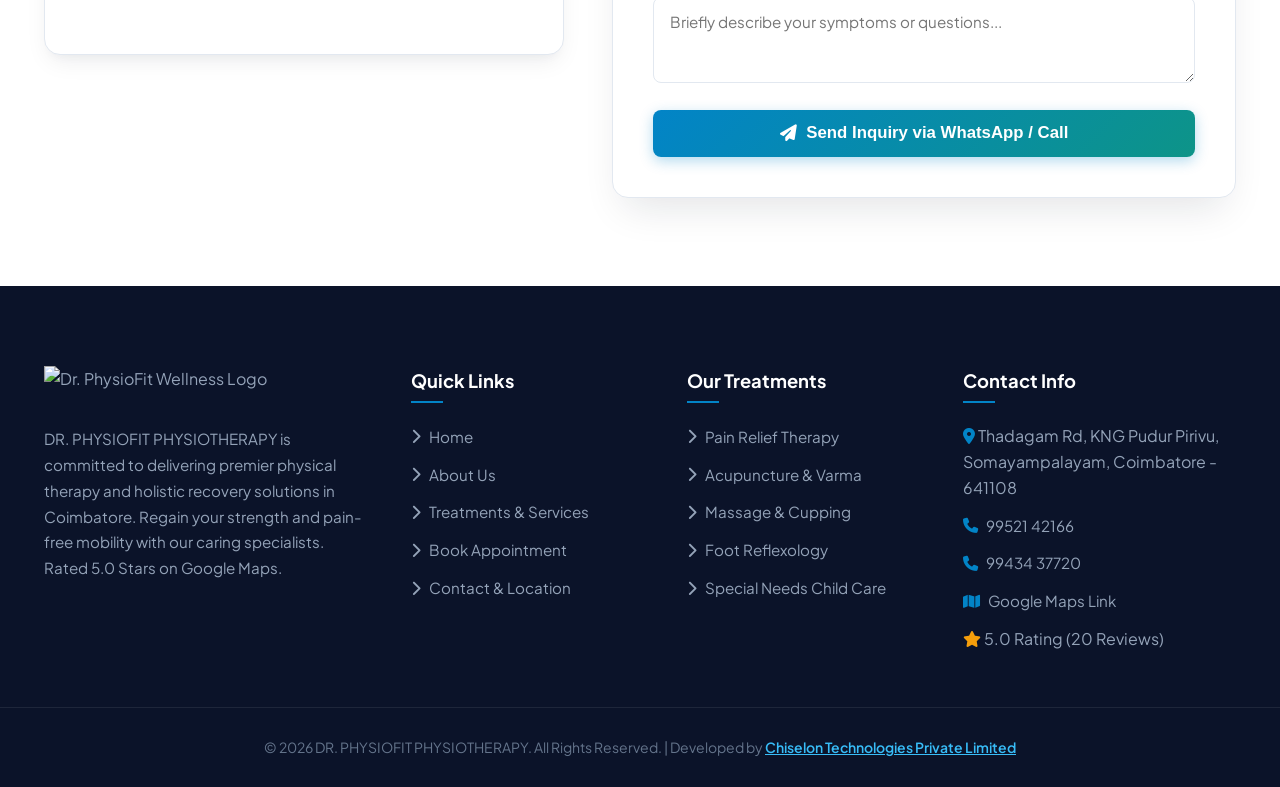
==== commit 2f0fb459: "Match Dr. Robert photo design to Dr. Albin with identical gold ring circular portrait frame and cent" ====
--- a/index.html
+++ b/index.html
@@ -722,13 +722,14 @@
           <!-- Doctor 1: Dr. M. Angel Robert (Official Card Exact) -->
           <div class="doctor-card theme-robert">
             <div class="doctor-card-header">
-              <!-- Dr. Robert Photo Area with Clinic & Cutout Suit -->
+              <!-- Dr. Robert Photo in Golden Oval Frame matching Dr. Albin -->
               <div class="doctor-robert-photo-box">
-                <img
-                  src="/images/dr-robert-suit-new.png"
-                  alt="Dr. M. Angel Robert - Consultant PT and Fitness"
-                  class="doctor-robert-cutout"
-                />
+                <div class="doctor-gold-ring">
+                  <img
+                    src="/images/dr-robert-gold-circle.png"
+                    alt="Dr. M. Angel Robert - Consultant PT and Fitness"
+                  />
+                </div>
               </div>
 
               <!-- Header Content -->
--- a/css/style.css
+++ b/css/style.css
@@ -1064,8 +1064,12 @@
     align-items: center !important;
   }
   .doctor-robert-photo-box {
-    width: 140px;
+    width: 130px;
     margin: 0 auto;
+  }
+  .doctor-robert-photo-box .doctor-gold-ring {
+    width: 130px;
+    height: 130px;
   }
   .doctor-albin-photo-box {
     width: 130px;
@@ -1489,19 +1493,33 @@
 .doctor-card.theme-robert .doctor-card-header {
   background: linear-gradient(135deg, #a1c8d9 0%, #d8edf7 60%, #e8f4fa 100%);
   position: relative;
-  padding: 1.5rem 1.5rem 0.5rem 1.5rem;
-  display: flex;
-  align-items: flex-end;
+  padding: 1.75rem 1.5rem 1.25rem 1.5rem;
+  display: flex;
+  align-items: center;
   gap: 1.25rem;
 }
 
 .doctor-robert-photo-box {
-  width: 170px;
+  width: 155px;
   flex-shrink: 0;
-  display: flex;
-  align-items: flex-end;
-  margin-bottom: -1px;
   z-index: 2;
+}
+
+.doctor-robert-photo-box .doctor-gold-ring {
+  width: 145px;
+  height: 145px;
+  border-radius: 50%;
+  padding: 4px;
+  background: linear-gradient(135deg, #f59e0b 0%, #fbbf24 50%, #d97706 100%);
+  box-shadow: 0 8px 24px rgba(217, 119, 6, 0.35);
+}
+
+.doctor-robert-photo-box .doctor-gold-ring img {
+  width: 100%;
+  height: 100%;
+  border-radius: 50%;
+  object-fit: cover;
+  display: block;
 }
 
 .doctor-robert-cutout {
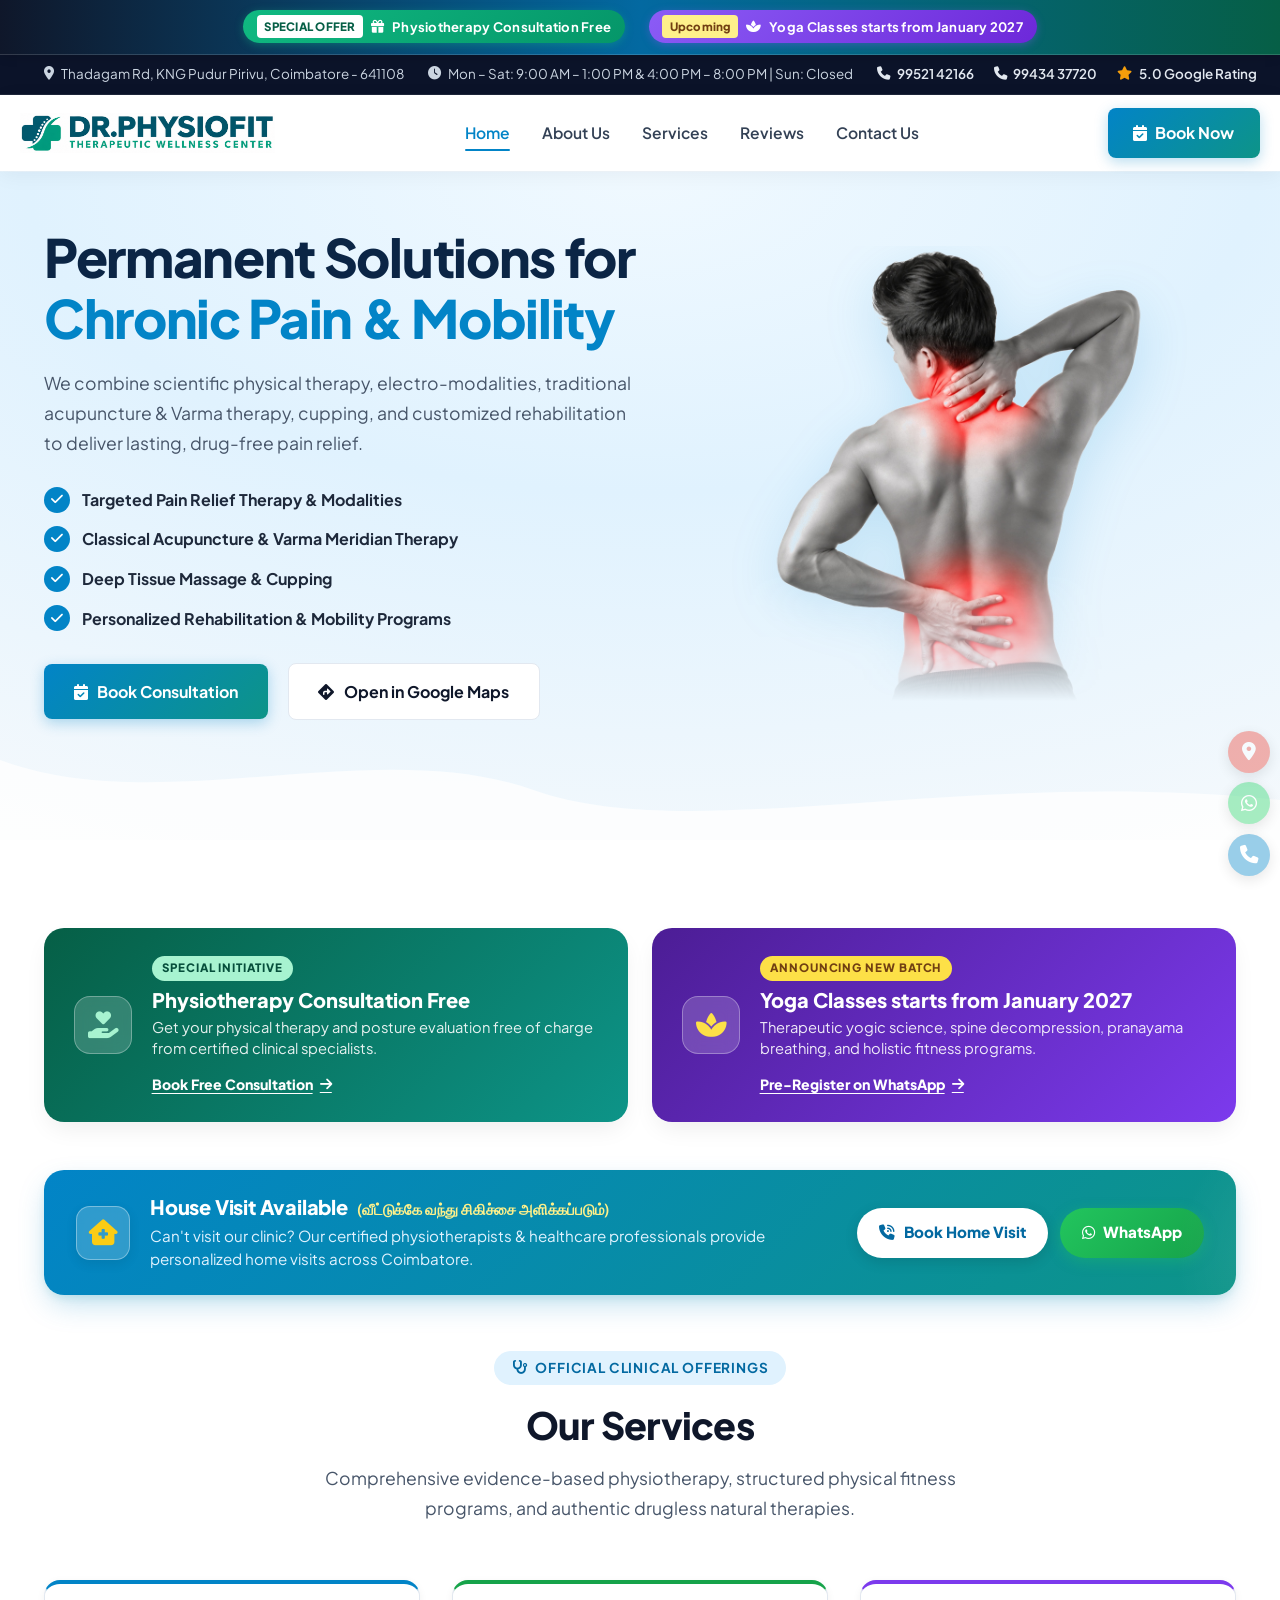
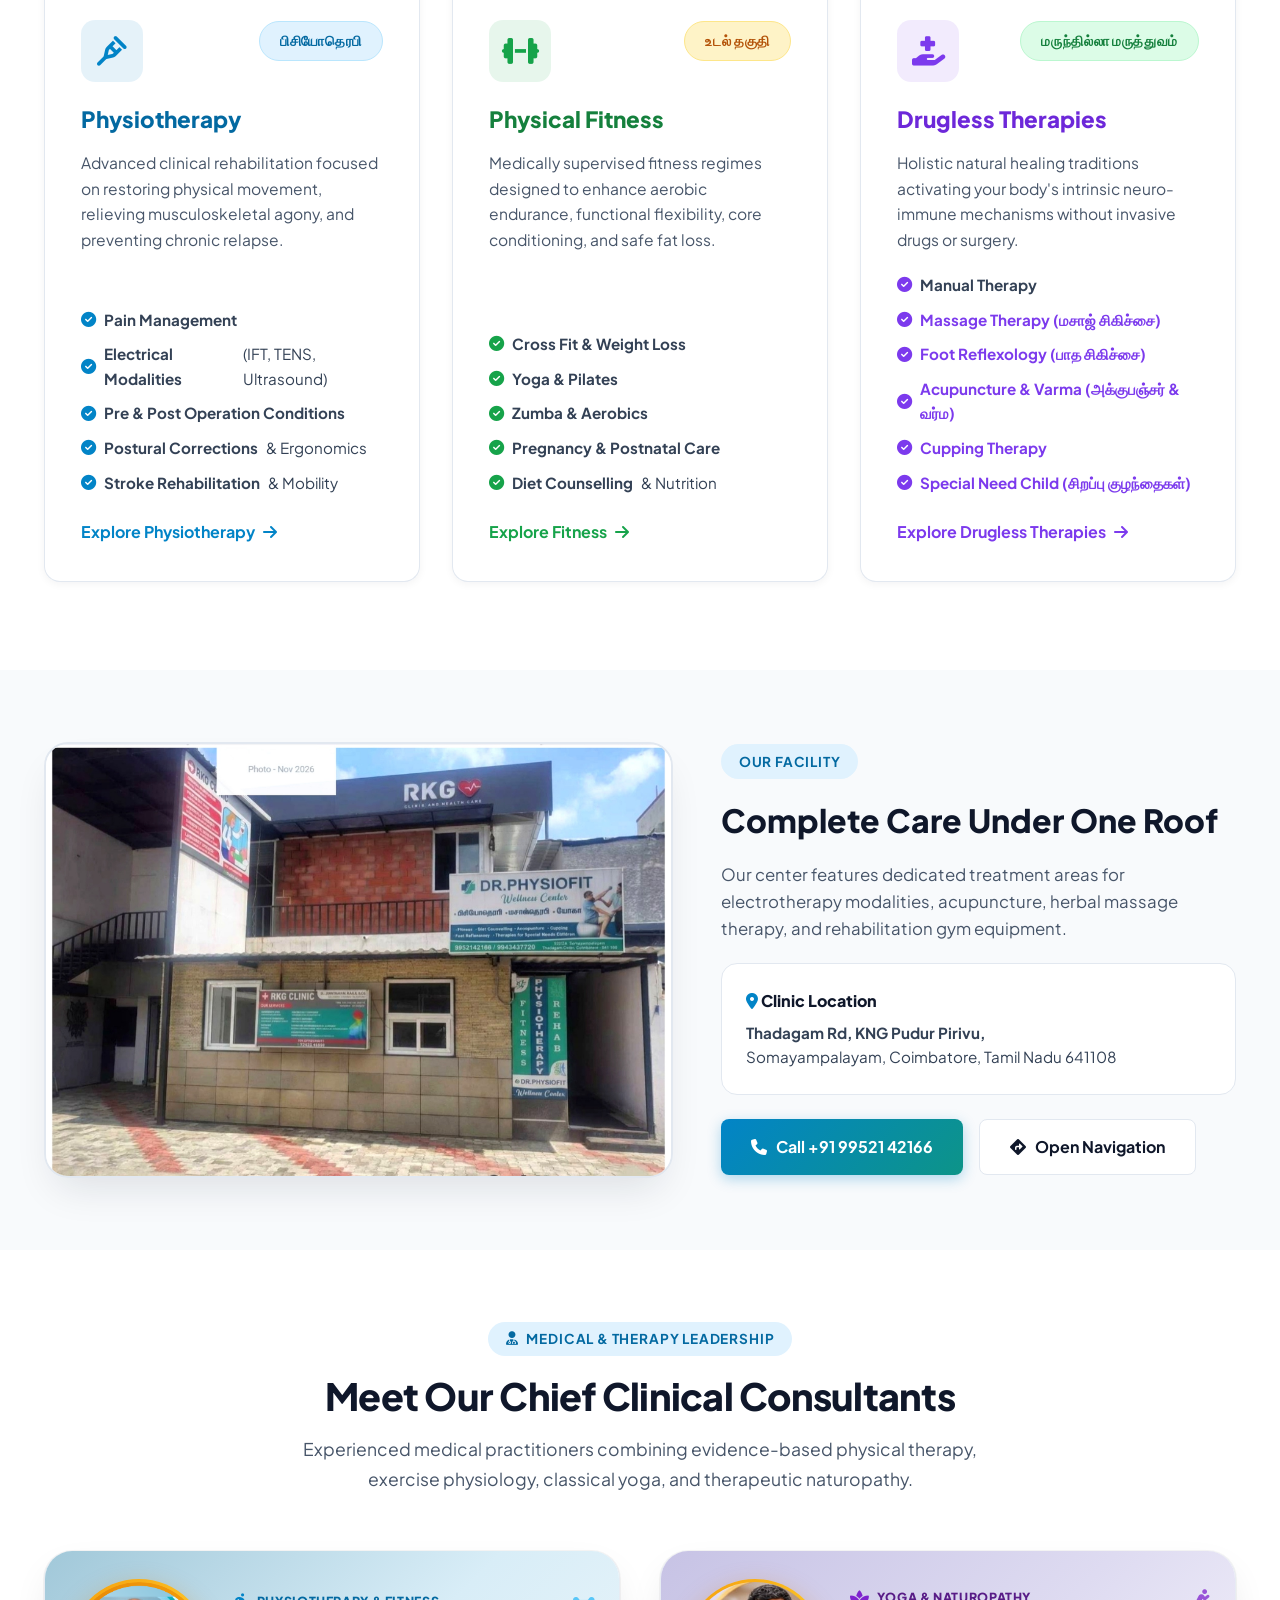
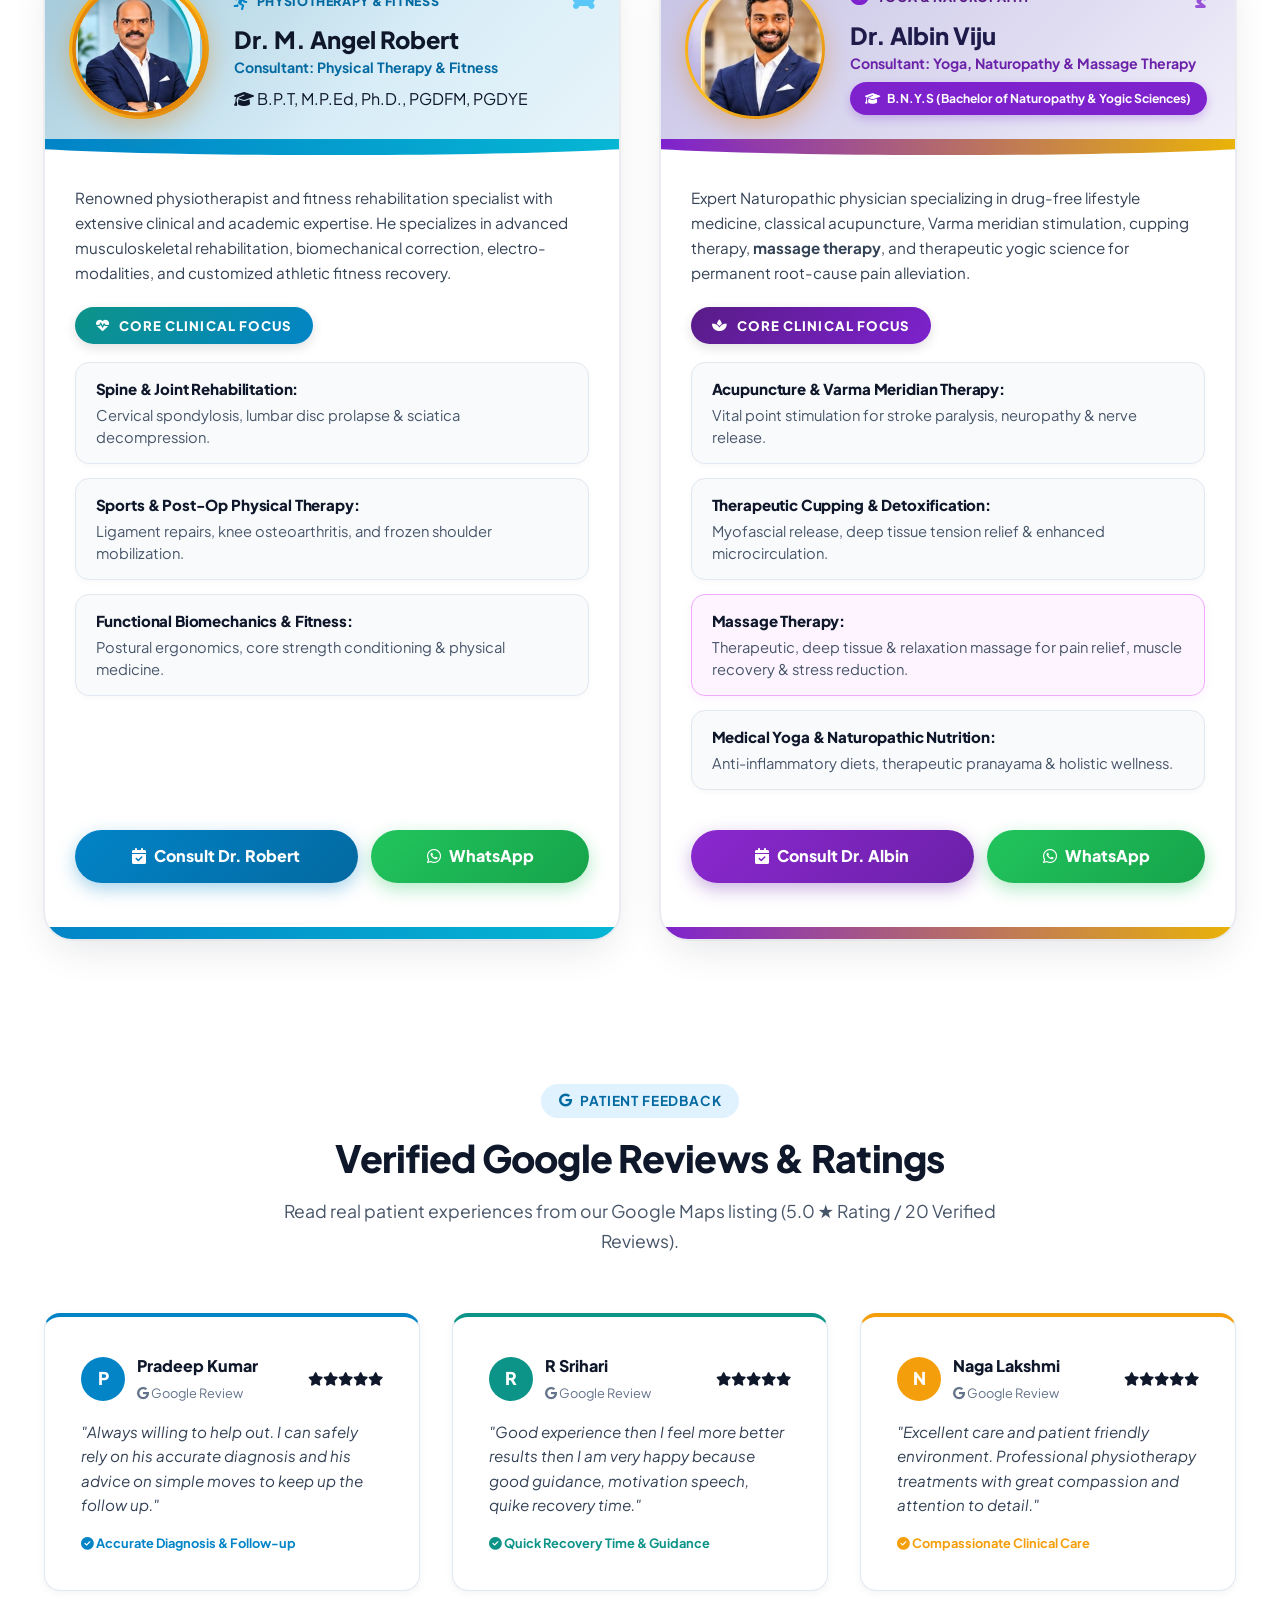
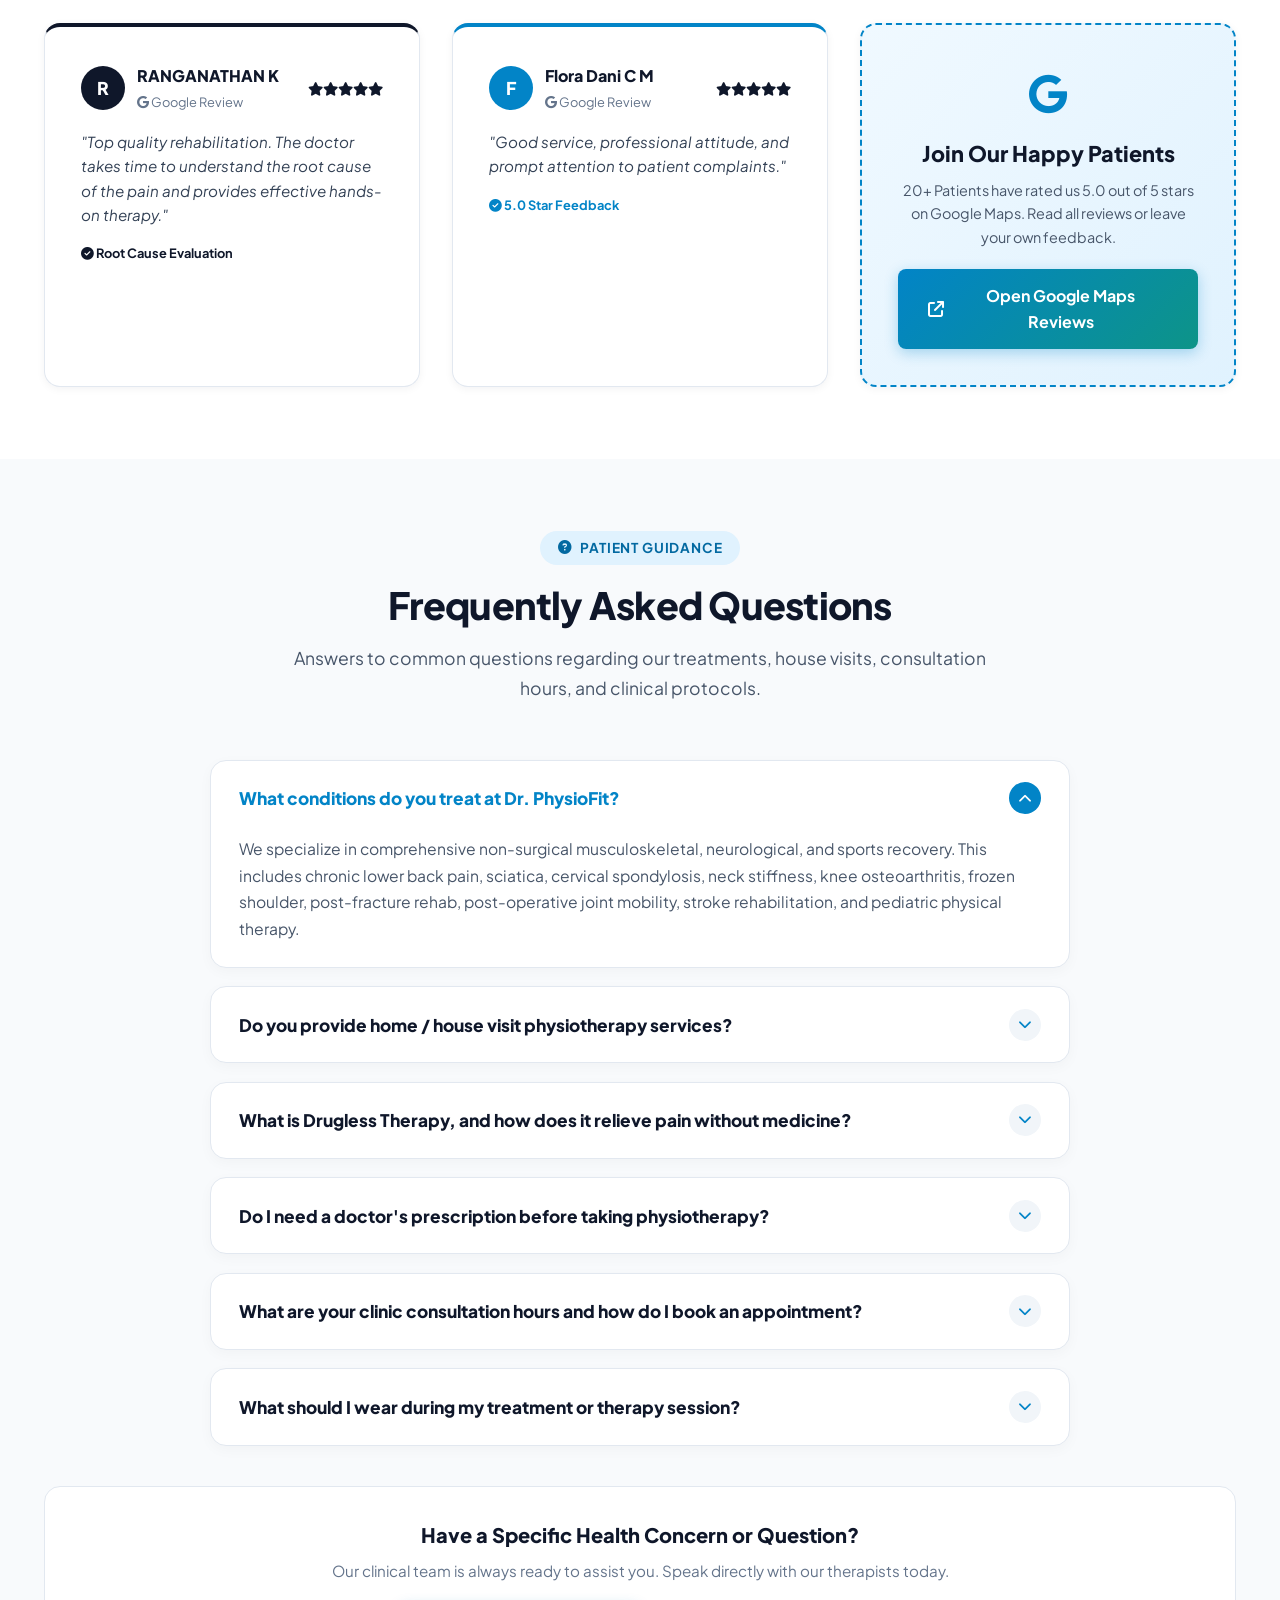
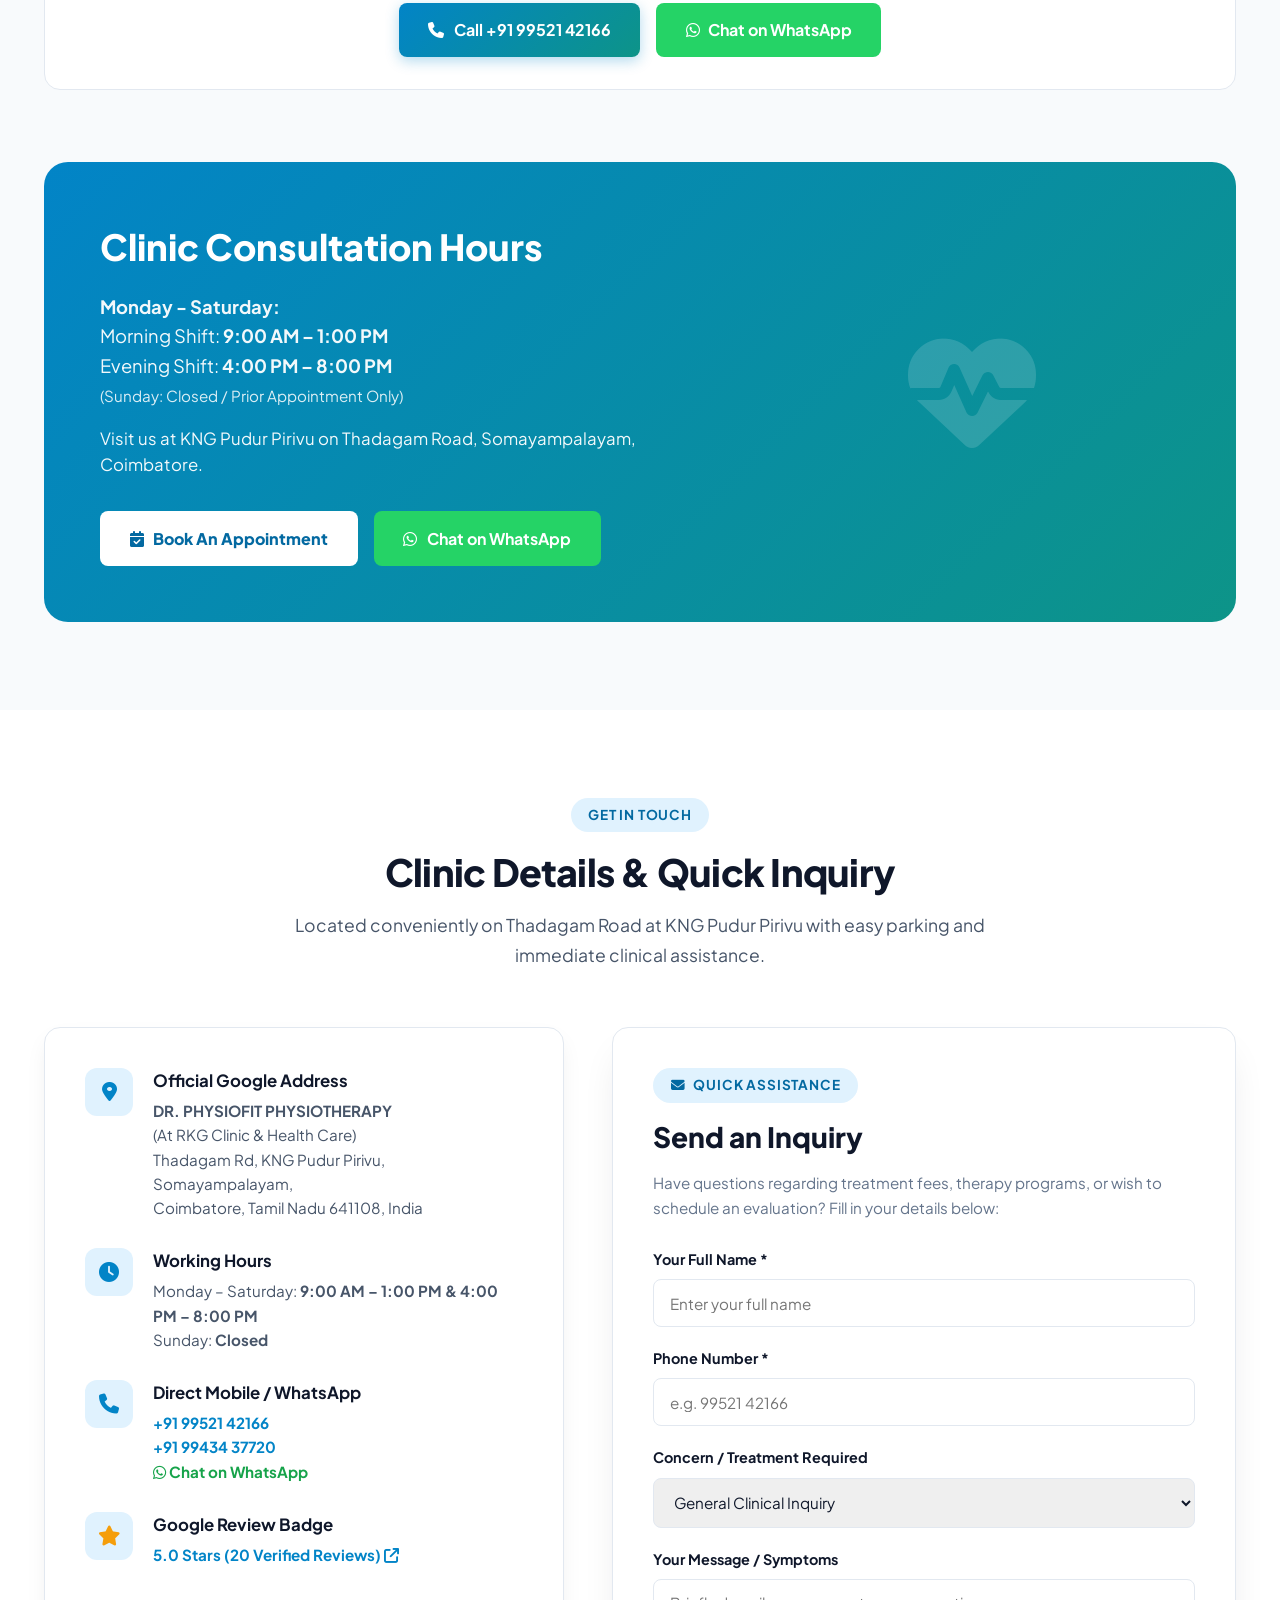
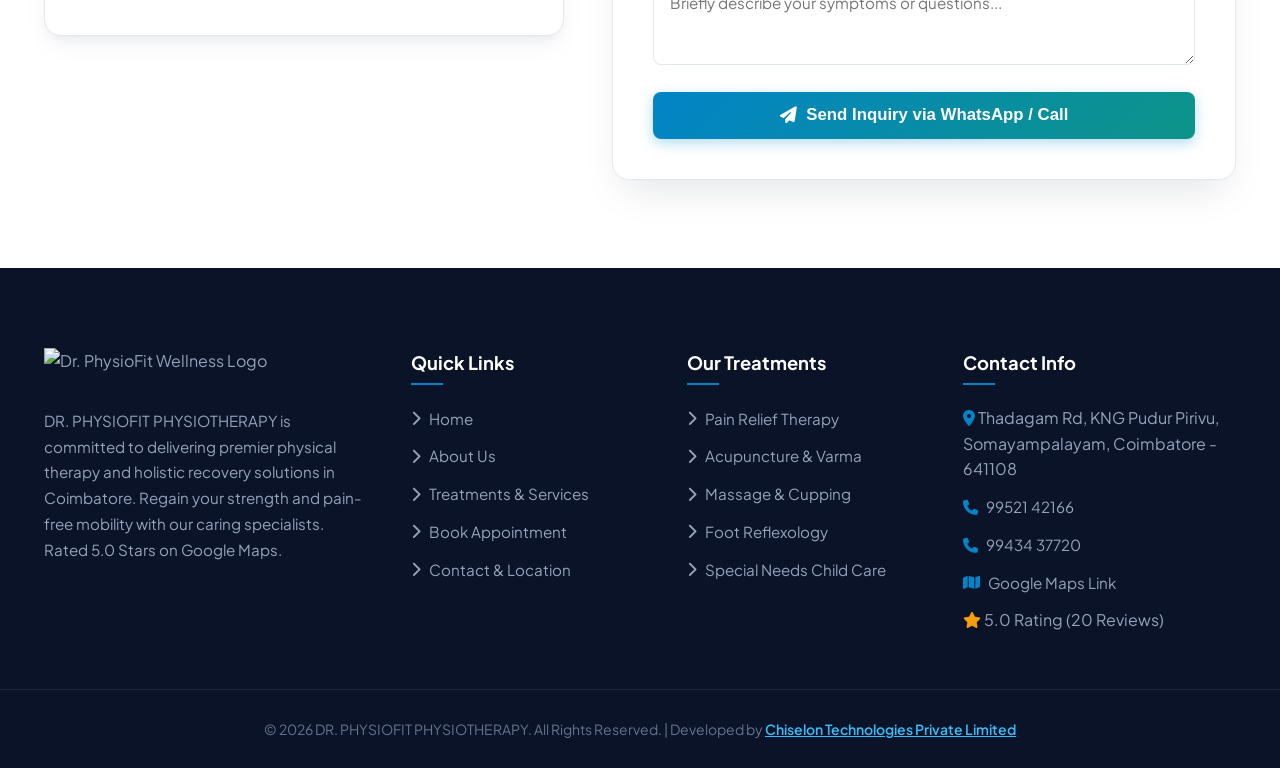
==== commit c87da974: "Apply authentic clinic background for Dr. Robert portrait inside matching gold ring frame and optimi" ====
--- a/index.html
+++ b/index.html
@@ -722,11 +722,11 @@
           <!-- Doctor 1: Dr. M. Angel Robert (Official Card Exact) -->
           <div class="doctor-card theme-robert">
             <div class="doctor-card-header">
-              <!-- Dr. Robert Photo in Golden Oval Frame matching Dr. Albin -->
+              <!-- Dr. Robert Photo in Golden Oval Frame with Robert Clinic Background -->
               <div class="doctor-robert-photo-box">
-                <div class="doctor-gold-ring">
+                <div class="doctor-gold-ring ring-robert">
                   <img
-                    src="/images/dr-robert-gold-circle.png"
+                    src="/images/dr-robert-gold-clinic.png"
                     alt="Dr. M. Angel Robert - Consultant PT and Fitness"
                   />
                 </div>
--- a/css/style.css
+++ b/css/style.css
@@ -1500,16 +1500,16 @@
 }
 
 .doctor-robert-photo-box {
-  width: 155px;
+  width: 145px;
   flex-shrink: 0;
   z-index: 2;
 }
 
 .doctor-robert-photo-box .doctor-gold-ring {
-  width: 145px;
-  height: 145px;
+  width: 140px;
+  height: 140px;
   border-radius: 50%;
-  padding: 4px;
+  padding: 3px;
   background: linear-gradient(135deg, #f59e0b 0%, #fbbf24 50%, #d97706 100%);
   box-shadow: 0 8px 24px rgba(217, 119, 6, 0.35);
 }
@@ -1522,13 +1522,6 @@
   display: block;
 }
 
-.doctor-robert-cutout {
-  width: 100%;
-  display: block;
-  object-fit: contain;
-  filter: drop-shadow(0 8px 12px rgba(0, 0, 0, 0.15));
-}
-
 /* Theme 2: Yoga & Naturopathy (Lilac / Royal Violet / Gold) */
 .doctor-card.theme-albin {
   border-top: none;
@@ -1544,16 +1537,16 @@
 }
 
 .doctor-albin-photo-box {
-  width: 155px;
+  width: 145px;
   flex-shrink: 0;
   z-index: 2;
 }
 
 .doctor-albin-photo-box .doctor-gold-ring {
-  width: 145px;
-  height: 145px;
+  width: 140px;
+  height: 140px;
   border-radius: 50%;
-  padding: 4px;
+  padding: 3px;
   background: linear-gradient(135deg, #f59e0b 0%, #fbbf24 50%, #d97706 100%);
   box-shadow: 0 8px 24px rgba(217, 119, 6, 0.35);
 }
@@ -1568,6 +1561,7 @@
 
 .doctor-header-content {
   flex: 1;
+  min-width: 0;
   z-index: 2;
 }
 
@@ -1576,14 +1570,14 @@
   align-items: center;
   justify-content: space-between;
   gap: 0.5rem;
-  margin-bottom: 0.5rem;
+  margin-bottom: 0.45rem;
 }
 
 .theme-robert .doctor-category-badge {
   display: inline-flex;
   align-items: center;
   gap: 0.45rem;
-  font-size: 0.8rem;
+  font-size: 0.78rem;
   font-weight: 800;
   letter-spacing: 0.05em;
   color: #0369a1;
@@ -1592,12 +1586,12 @@
 
 .theme-robert .doctor-category-badge i {
   color: #0284c7;
-  font-size: 1.1rem;
+  font-size: 1.05rem;
 }
 
 .doctor-spine-graphic {
   color: #38bdf8;
-  font-size: 1.25rem;
+  font-size: 1.2rem;
   opacity: 0.8;
 }
 
@@ -1605,7 +1599,7 @@
   display: inline-flex;
   align-items: center;
   gap: 0.45rem;
-  font-size: 0.8rem;
+  font-size: 0.78rem;
   font-weight: 800;
   letter-spacing: 0.05em;
   color: #581c87;
@@ -1614,40 +1608,46 @@
 
 .doctor-category-badge.badge-albin i {
   color: #7e22ce;
-  font-size: 1.15rem;
+  font-size: 1.05rem;
 }
 
 .doctor-yoga-graphic {
   color: #7e22ce;
-  font-size: 1.25rem;
+  font-size: 1.2rem;
   opacity: 0.75;
 }
 
 .theme-robert .doctor-card-title {
   color: #0f172a;
-  font-size: 1.5rem;
+  font-size: clamp(1.28rem, 2.5vw, 1.48rem);
   font-weight: 900;
-  margin-bottom: 0.35rem;
+  margin-bottom: 0.3rem;
   line-height: 1.2;
 }
 
 .theme-robert .doctor-card-subtitle {
   color: #0369a1;
-  font-size: 0.92rem;
+  font-size: 0.88rem;
   font-weight: 700;
-  margin-bottom: 0.65rem;
+  margin-bottom: 0.55rem;
   line-height: 1.35;
 }
 
 .theme-albin .doctor-card-title {
   color: #1e1b4b;
-  font-size: 1.5rem;
+  font-size: clamp(1.28rem, 2.5vw, 1.48rem);
   font-weight: 900;
-  margin-bottom: 0.35rem;
+  margin-bottom: 0.3rem;
   line-height: 1.2;
 }
 
 .theme-albin .doctor-card-subtitle {
+  color: #6b21a8;
+  font-size: 0.88rem;
+  font-weight: 700;
+  margin-bottom: 0.55rem;
+  line-height: 1.35;
+}
   color: #6b21a8;
   font-size: 0.92rem;
   font-weight: 700;
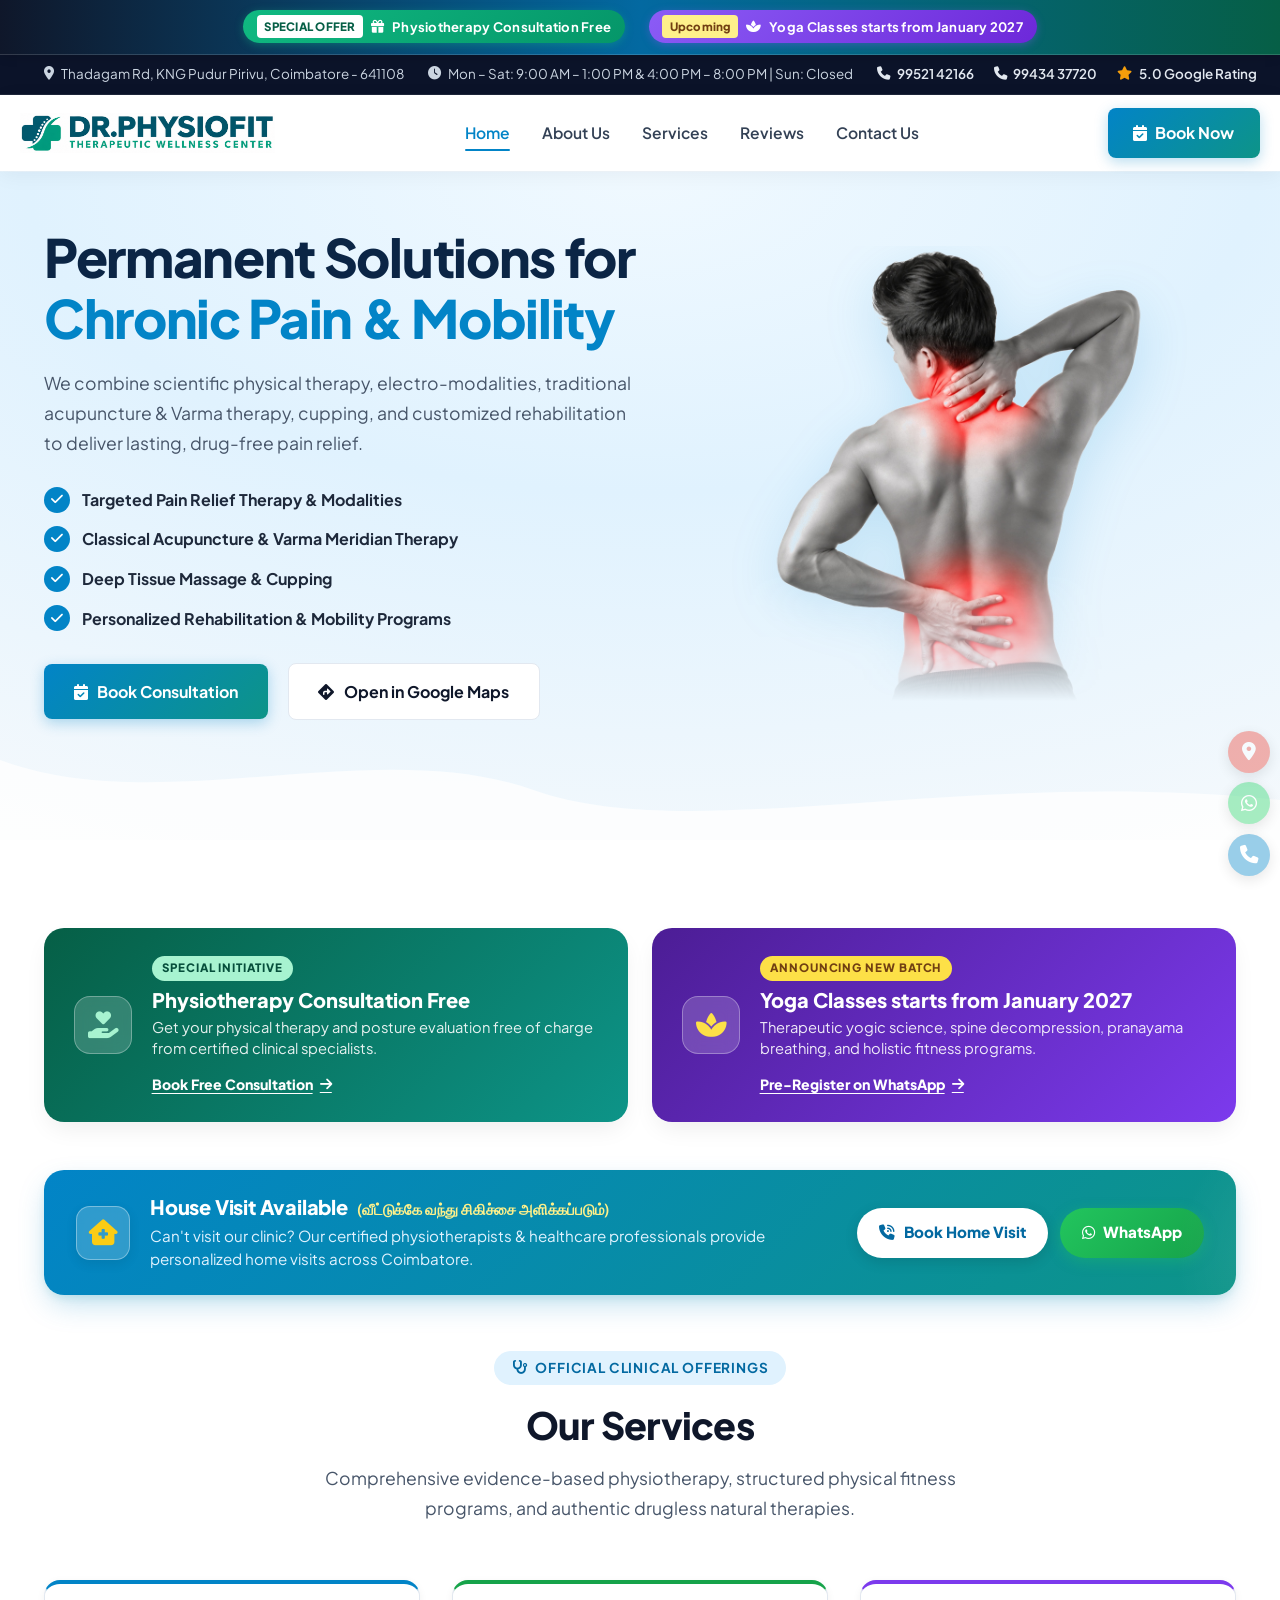
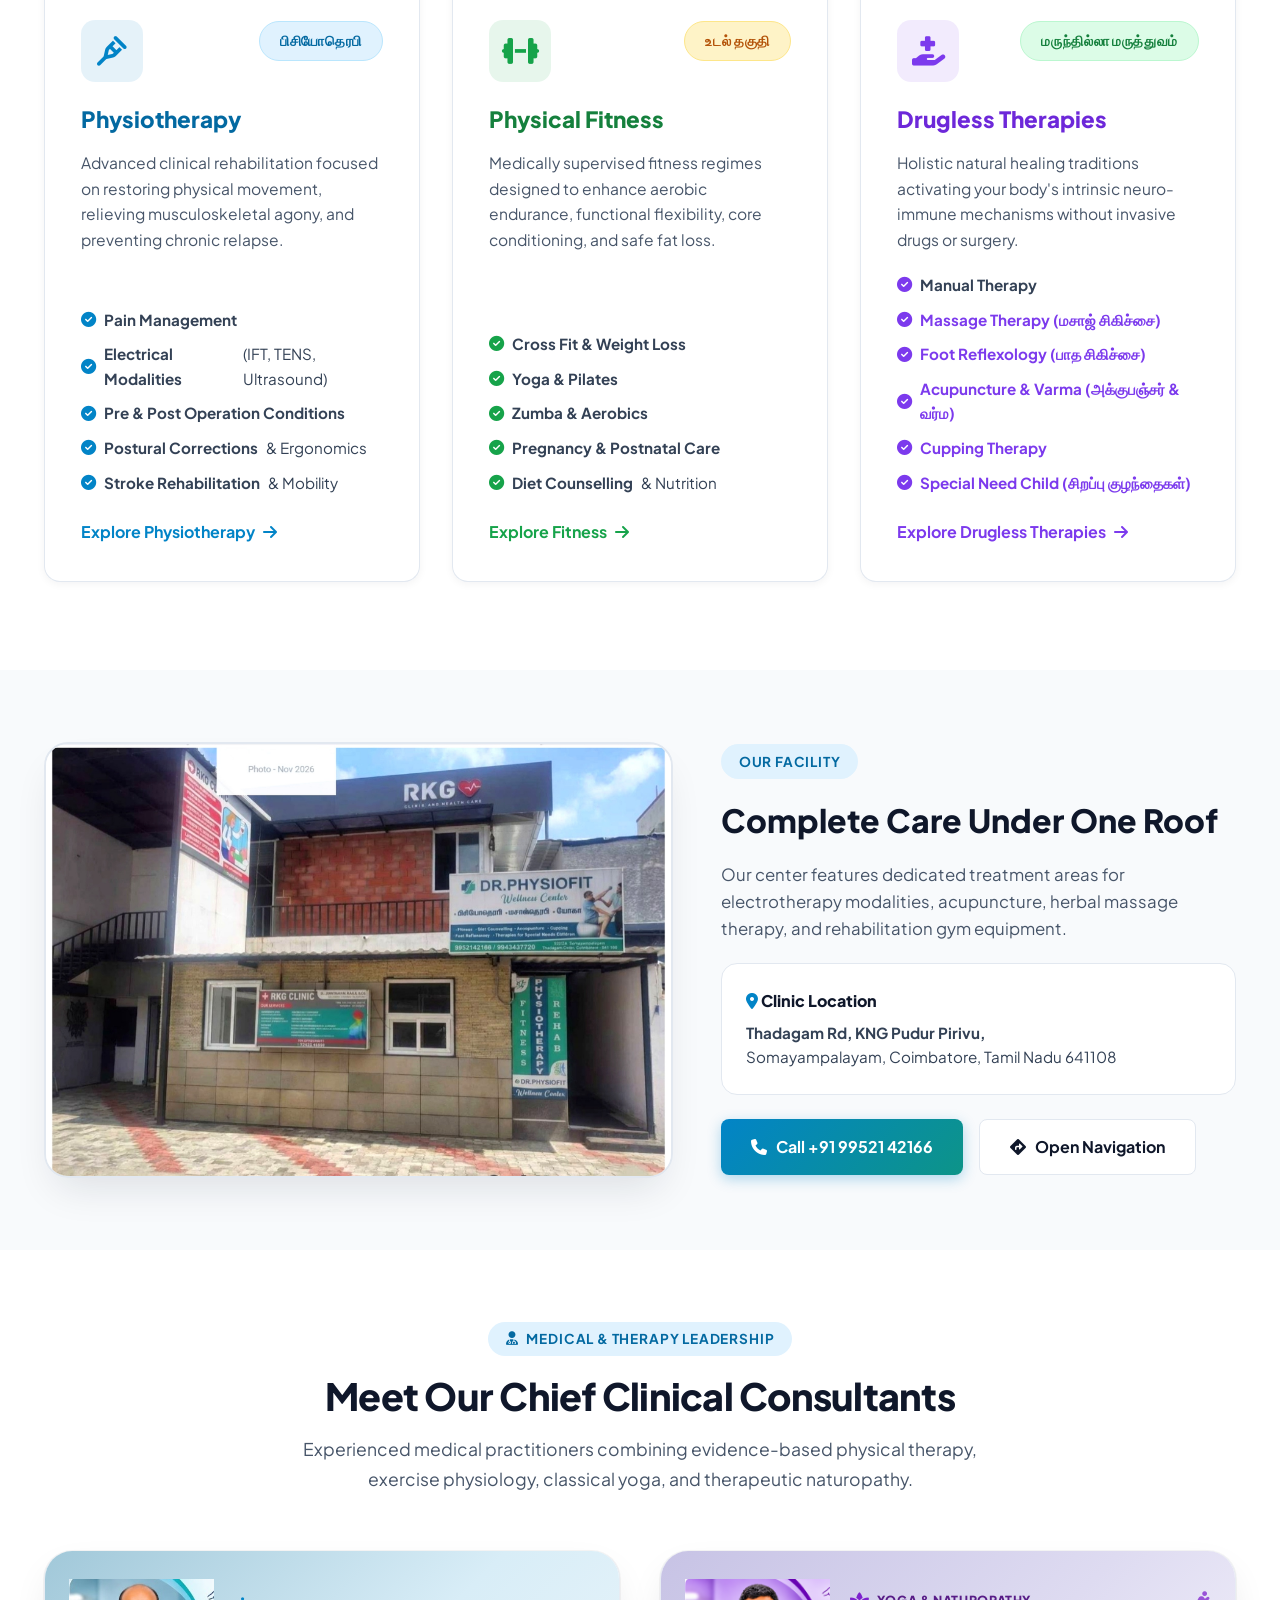
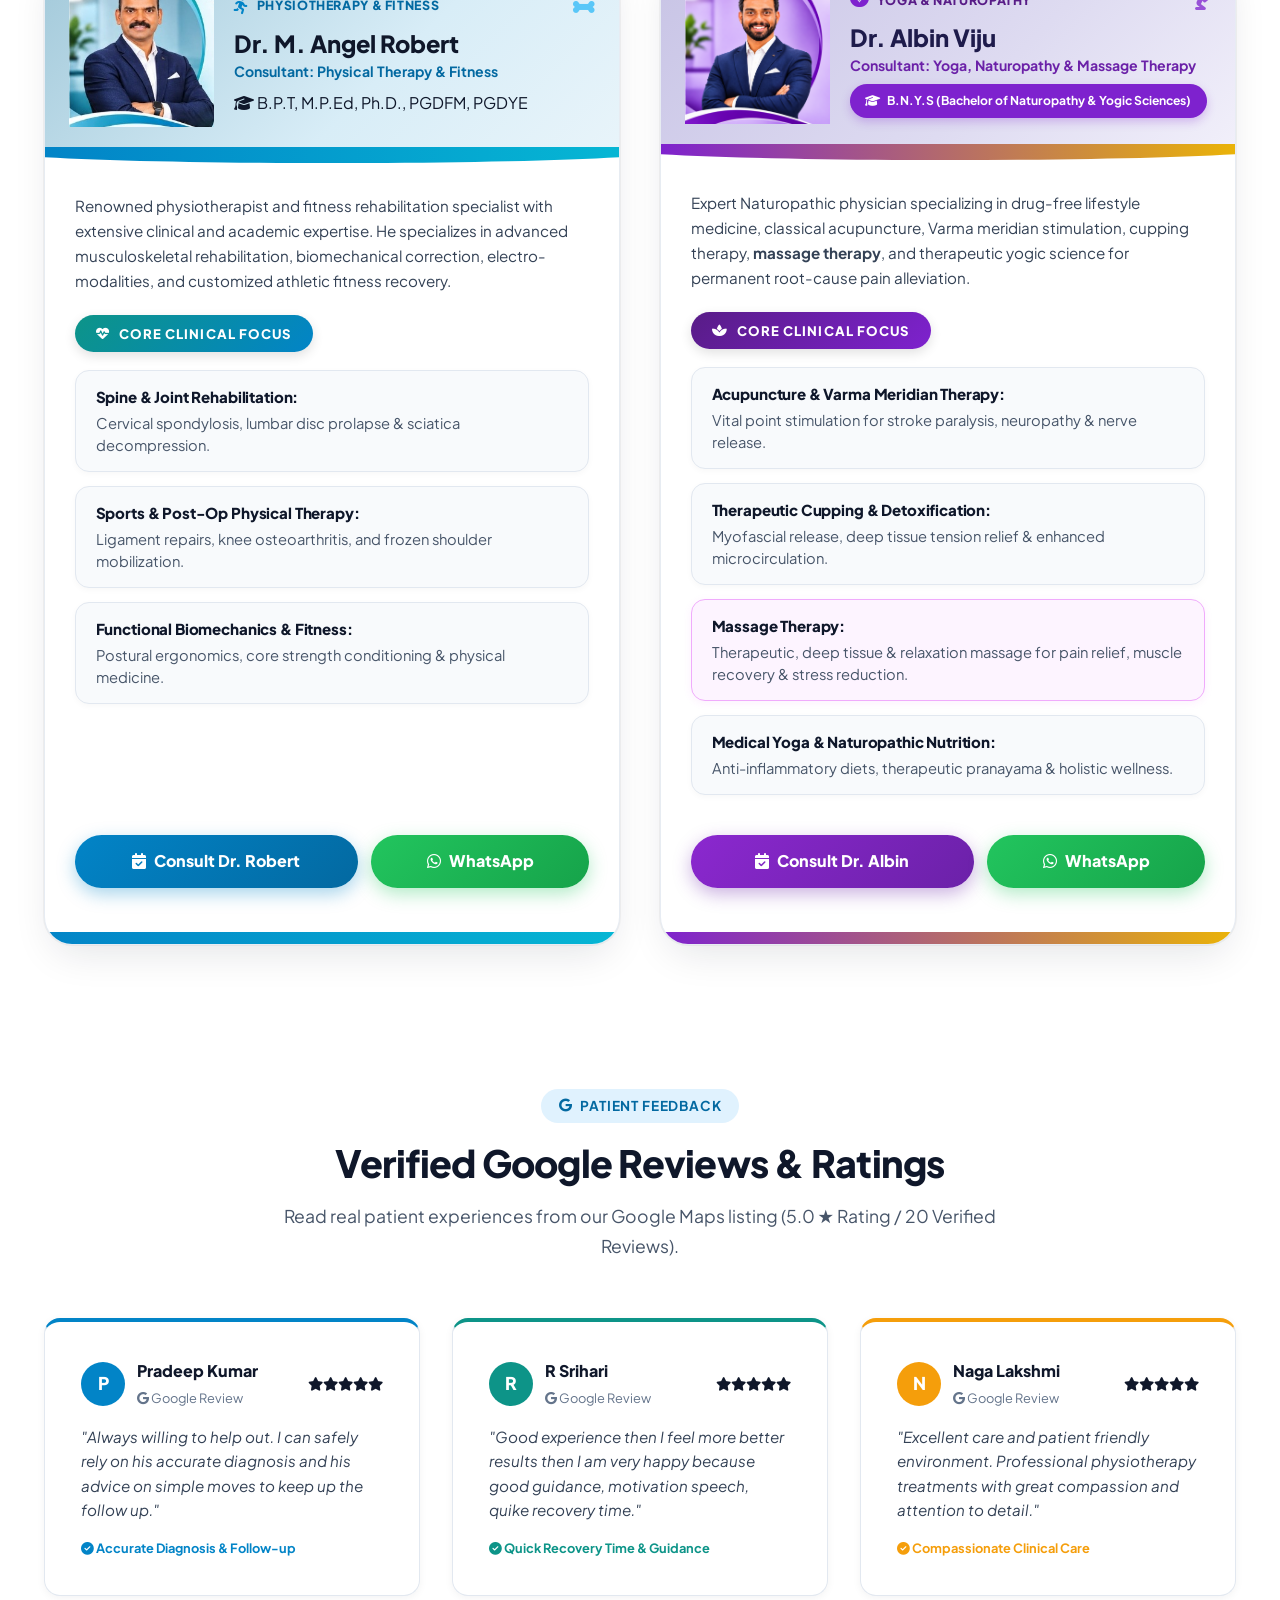
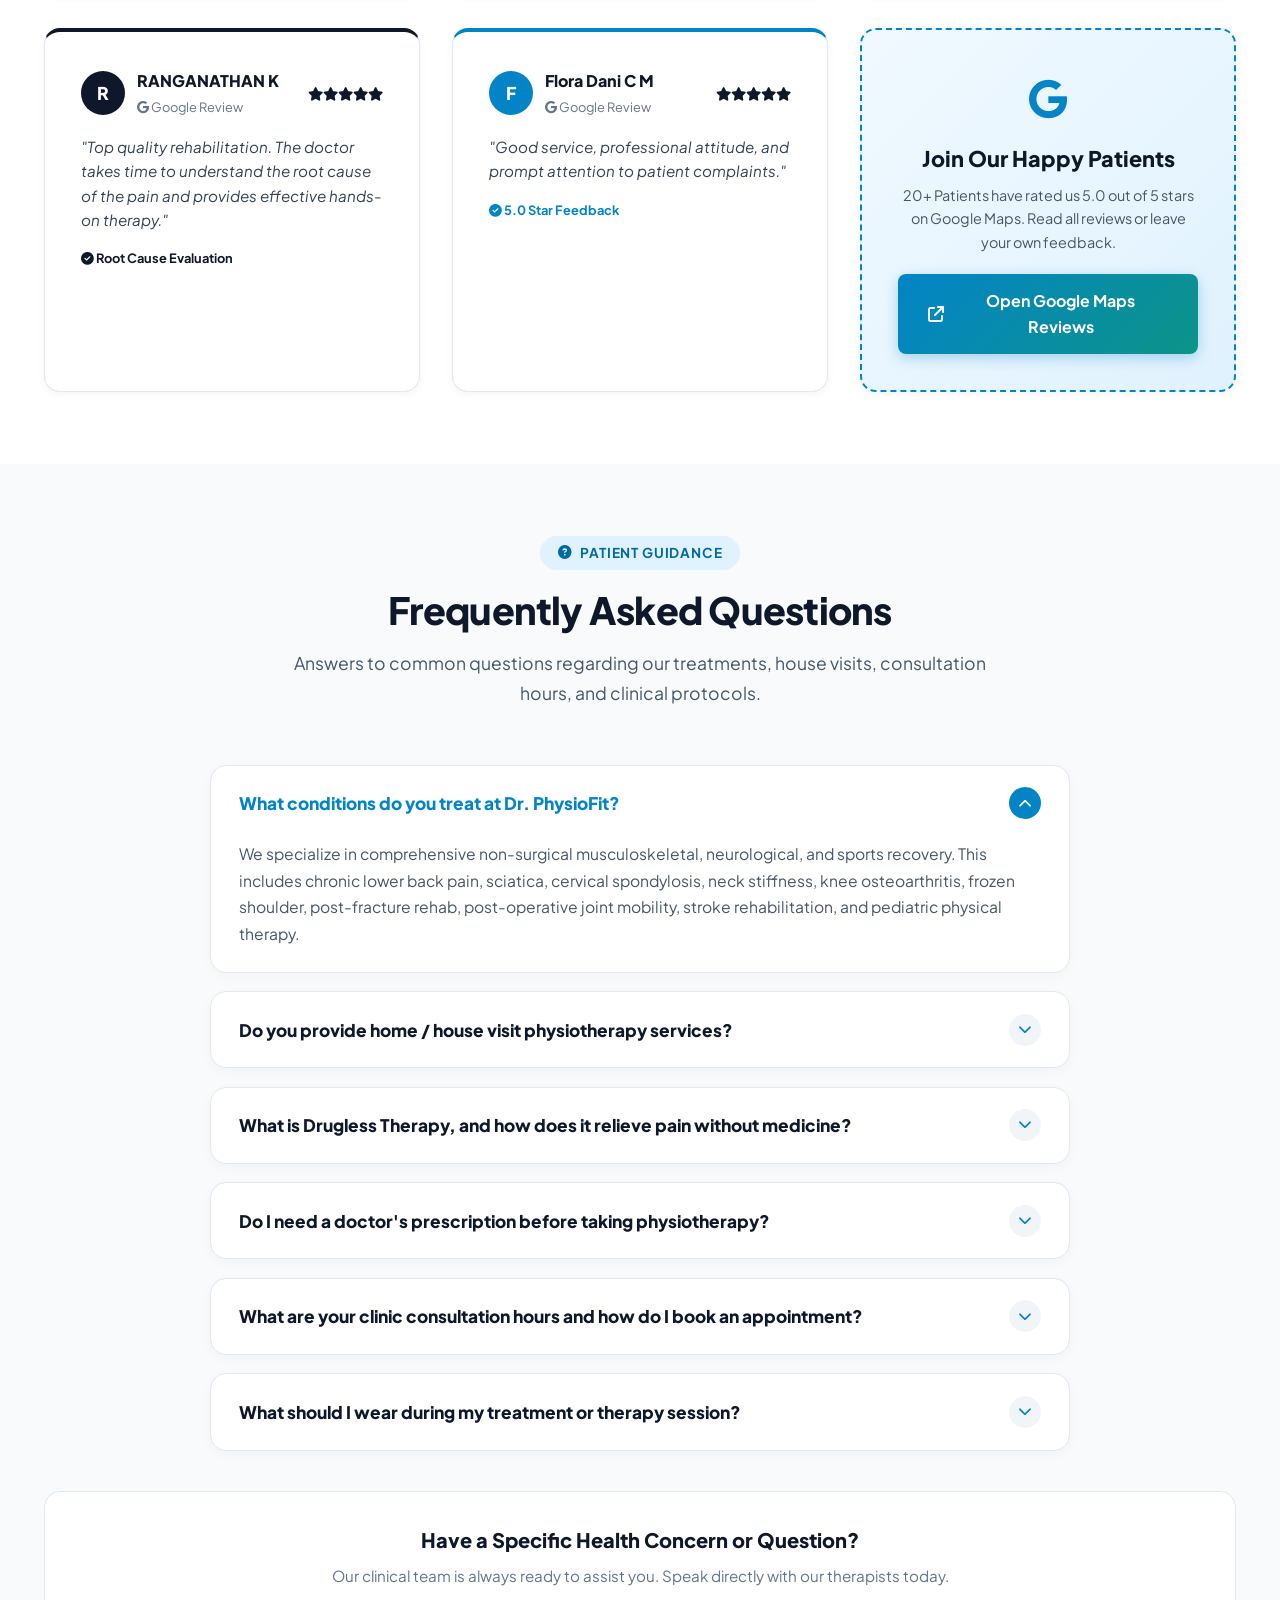
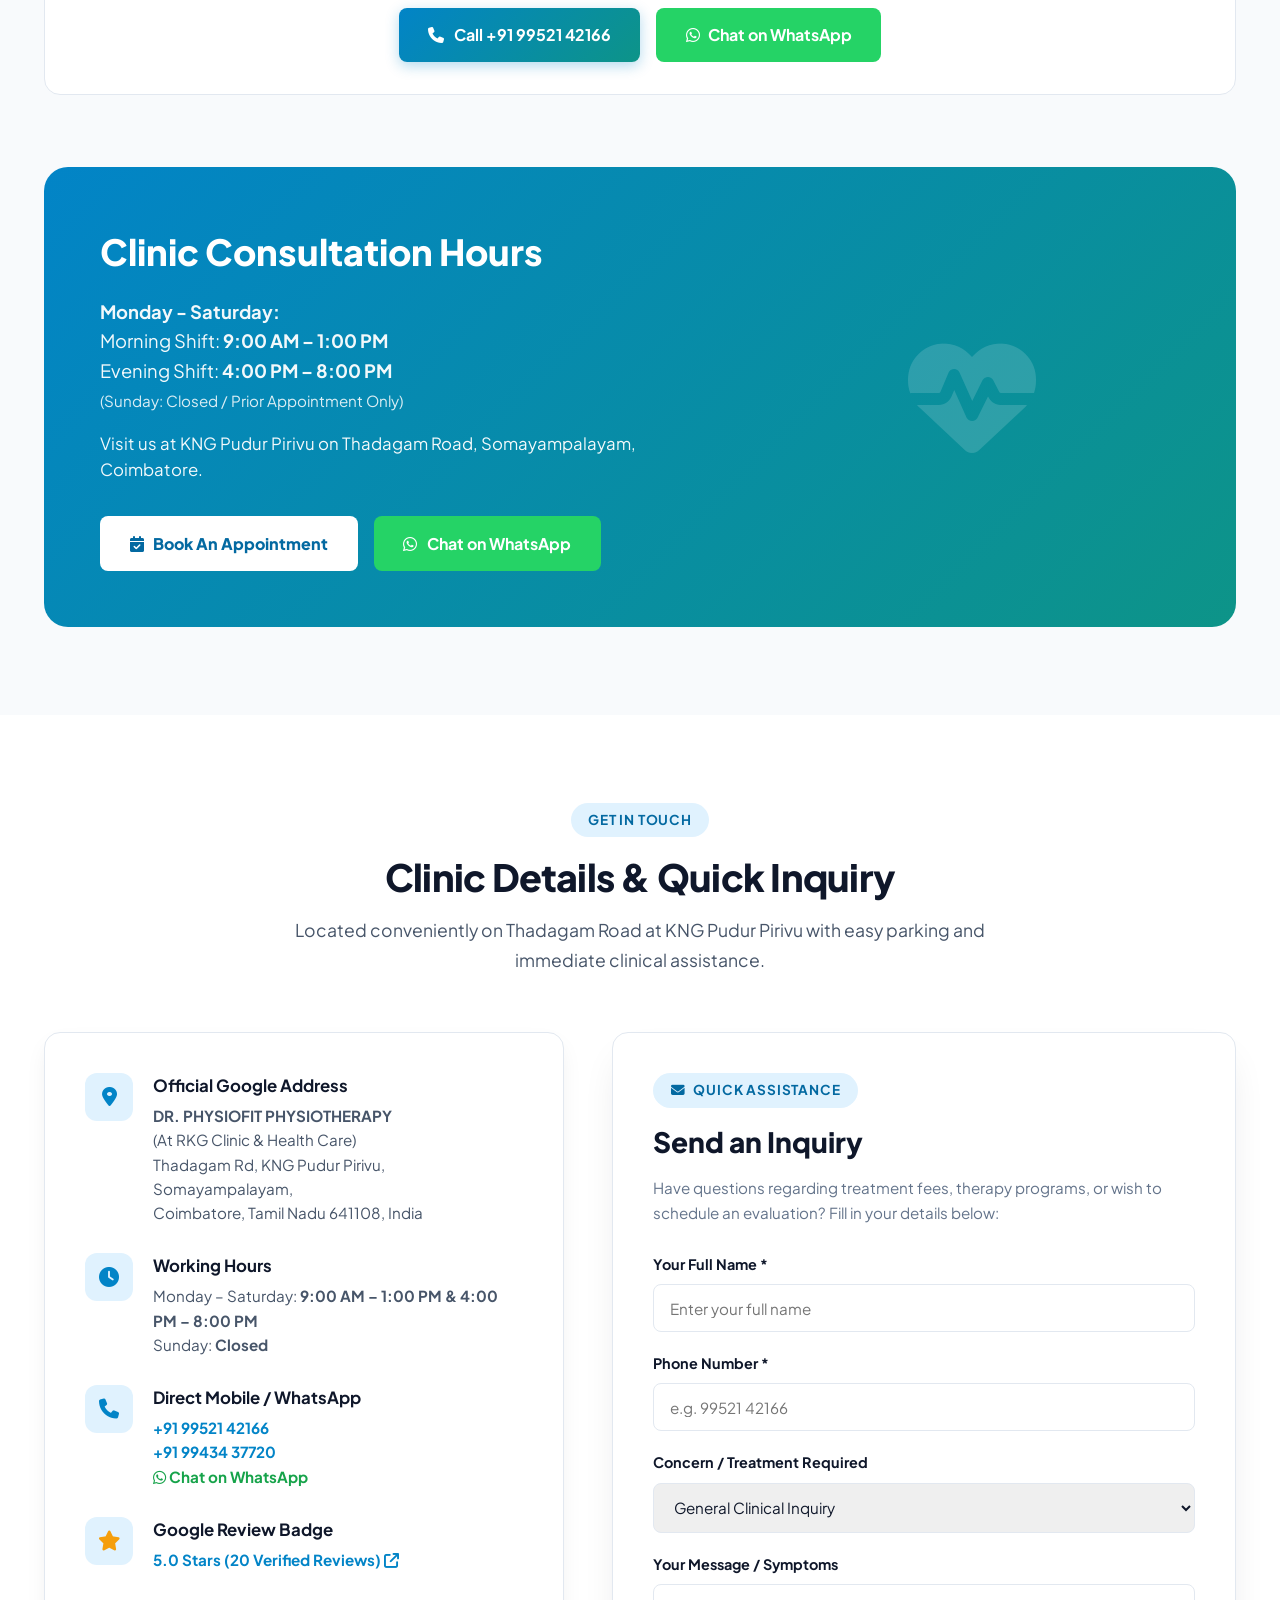
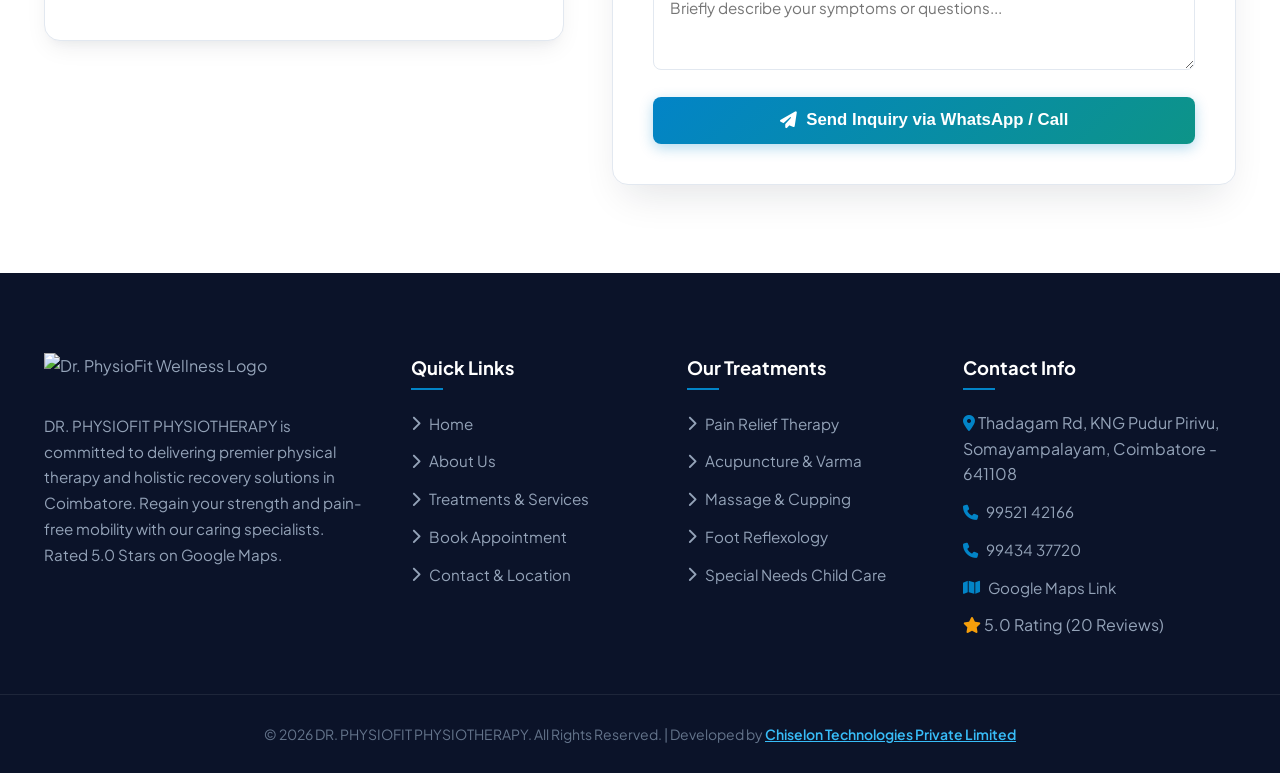
==== commit 6f5dae34: "dsf" ====
--- a/index.html
+++ b/index.html
@@ -195,7 +195,8 @@
               <span class="spotlight-tag">Special Initiative</span>
               <h3>Physiotherapy Consultation Free</h3>
               <p>
-                Get your physical therapy and posture evaluation free of charge from certified clinical specialists.
+                Get your physical therapy and posture evaluation free of charge
+                from certified clinical specialists.
               </p>
               <a href="/appointment" class="spotlight-btn">
                 Book Free Consultation <i class="fa-solid fa-arrow-right"></i>
@@ -212,9 +213,14 @@
               <span class="spotlight-tag">Announcing New Batch</span>
               <h3>Yoga Classes starts from January 2027</h3>
               <p>
-                Therapeutic yogic science, spine decompression, pranayama breathing, and holistic fitness programs.
+                Therapeutic yogic science, spine decompression, pranayama
+                breathing, and holistic fitness programs.
               </p>
-              <a href="https://wa.me/919952142166?text=Hi%20Dr.%20PhysioFit,%20I%20would%20like%20to%20pre-register%20for%20Yoga%20Classes%20starting%20January%202027" target="_blank" class="spotlight-btn">
+              <a
+                href="https://wa.me/919952142166?text=Hi%20Dr.%20PhysioFit,%20I%20would%20like%20to%20pre-register%20for%20Yoga%20Classes%20starting%20January%202027"
+                target="_blank"
+                class="spotlight-btn"
+              >
                 Pre-Register on WhatsApp <i class="fa-solid fa-arrow-right"></i>
               </a>
             </div>
@@ -724,9 +730,9 @@
             <div class="doctor-card-header">
               <!-- Dr. Robert Photo in Golden Oval Frame with Robert Clinic Background -->
               <div class="doctor-robert-photo-box">
-                <div class="doctor-gold-ring ring-robert">
+                <div>
                   <img
-                    src="/images/dr-robert-gold-clinic.png"
+                    src="/images/dr-robert-suit-crop.jpg"
                     alt="Dr. M. Angel Robert - Consultant PT and Fitness"
                   />
                 </div>
@@ -829,9 +835,9 @@
             <div class="doctor-card-header">
               <!-- Dr. Albin Photo in Golden Oval Frame -->
               <div class="doctor-albin-photo-box">
-                <div class="doctor-gold-ring">
+                <div>
                   <img
-                    src="/images/dr-albin-gold-circle-new.png"
+                    src="/images/dr-albin-design-circle.png"
                     alt="Dr. Albin Viju - Consultant Yoga and Naturopathy"
                   />
                 </div>
